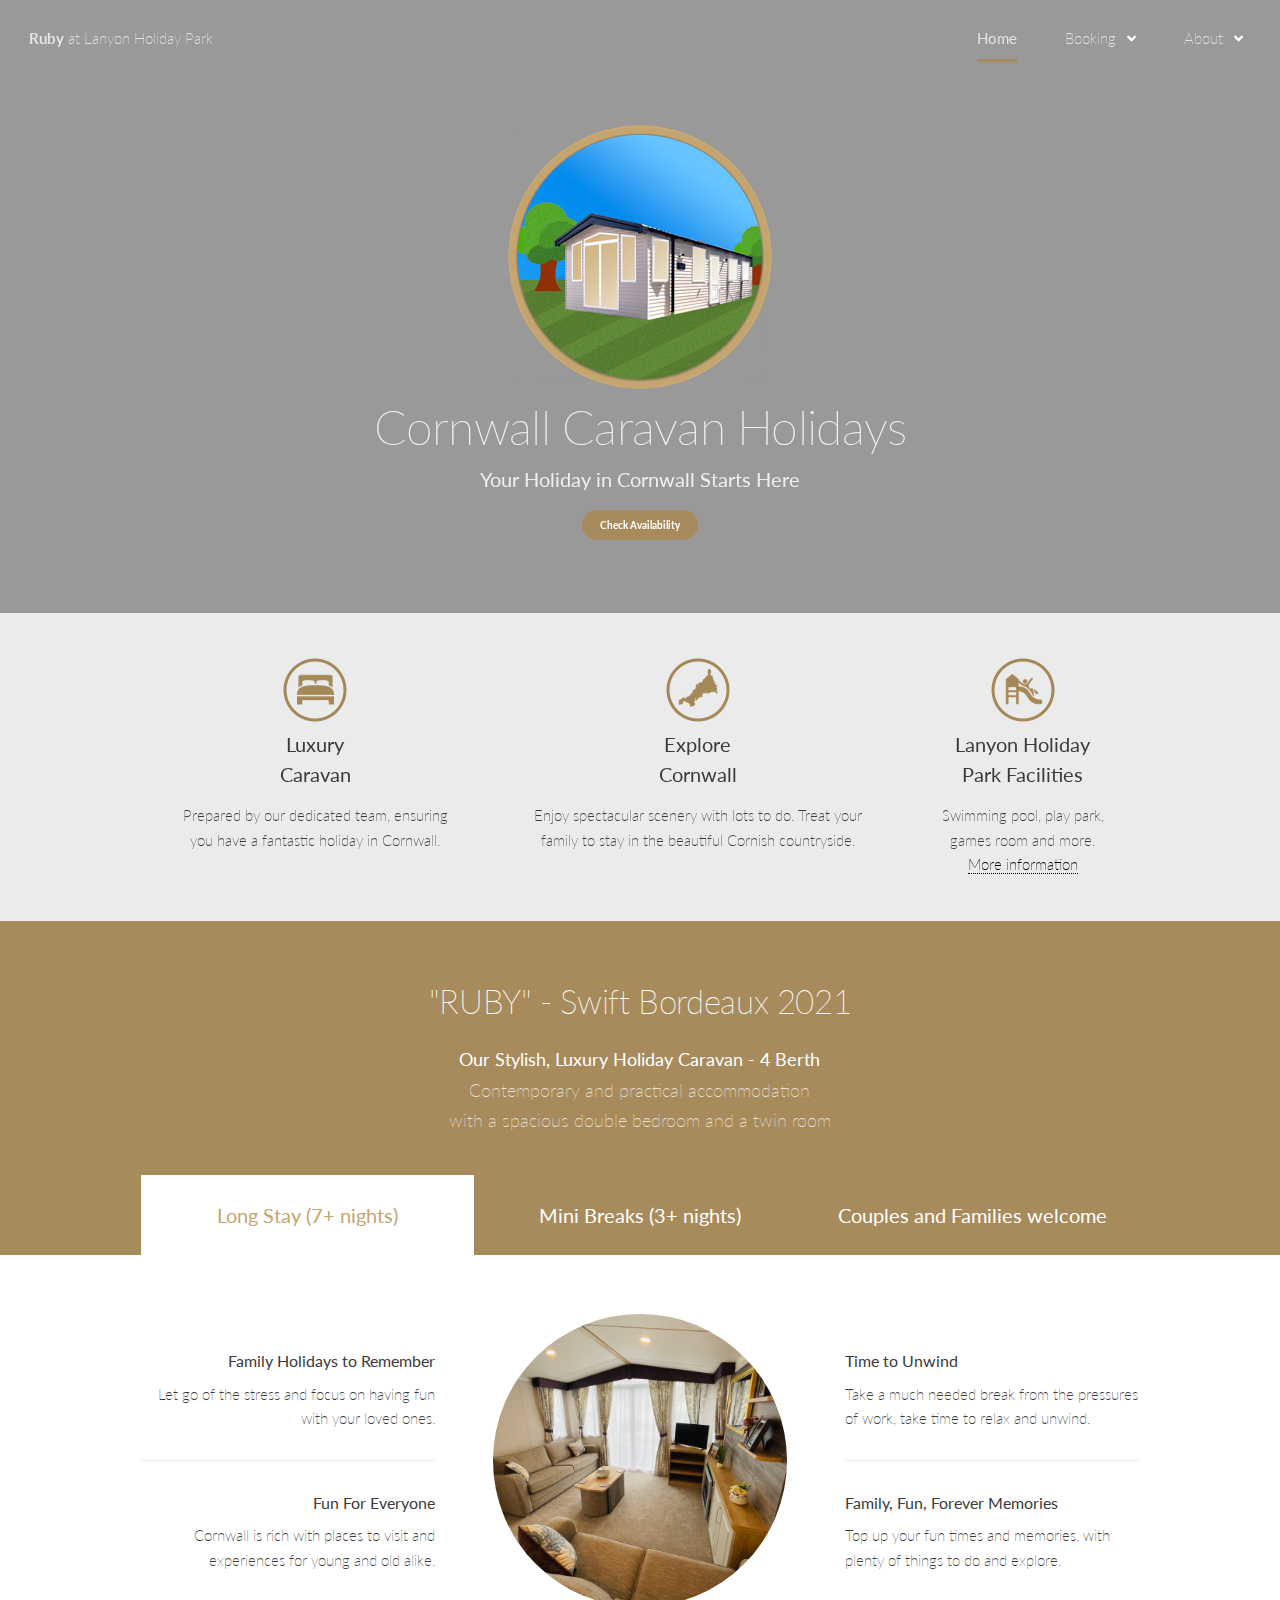
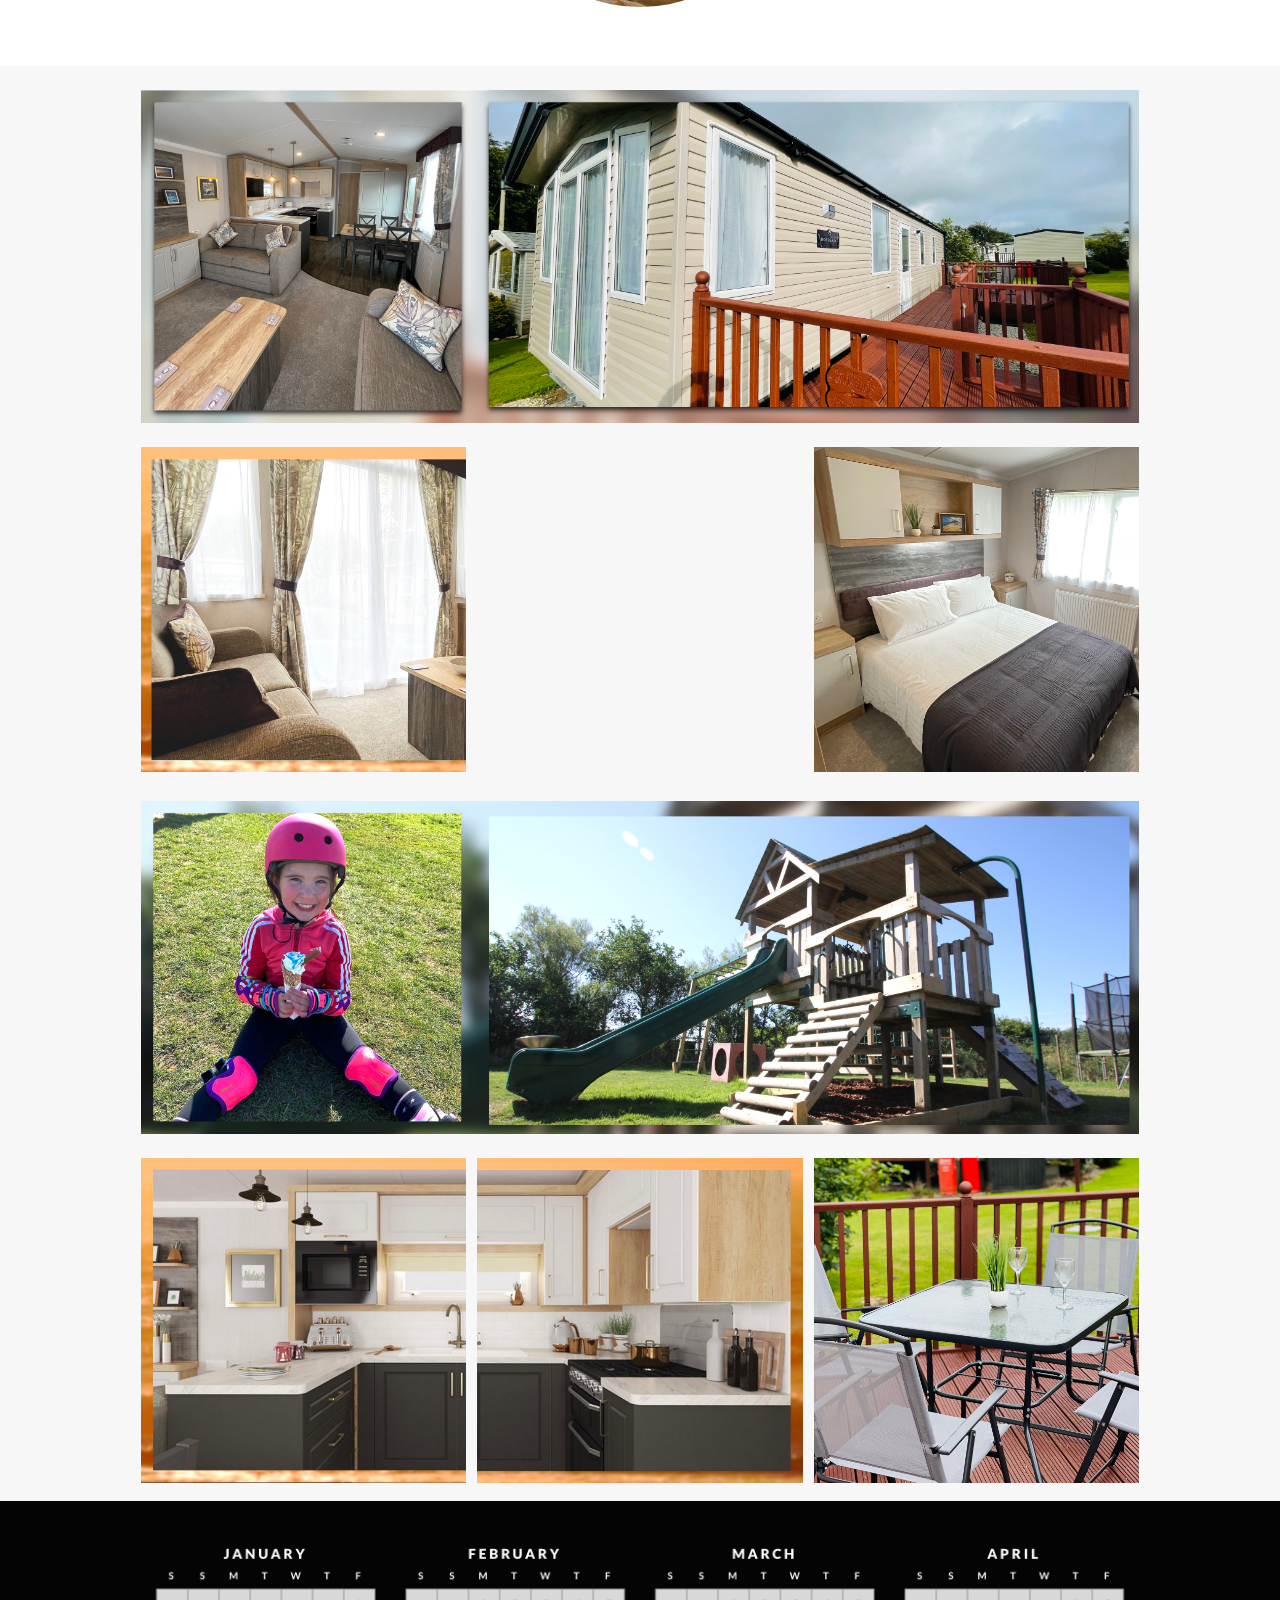
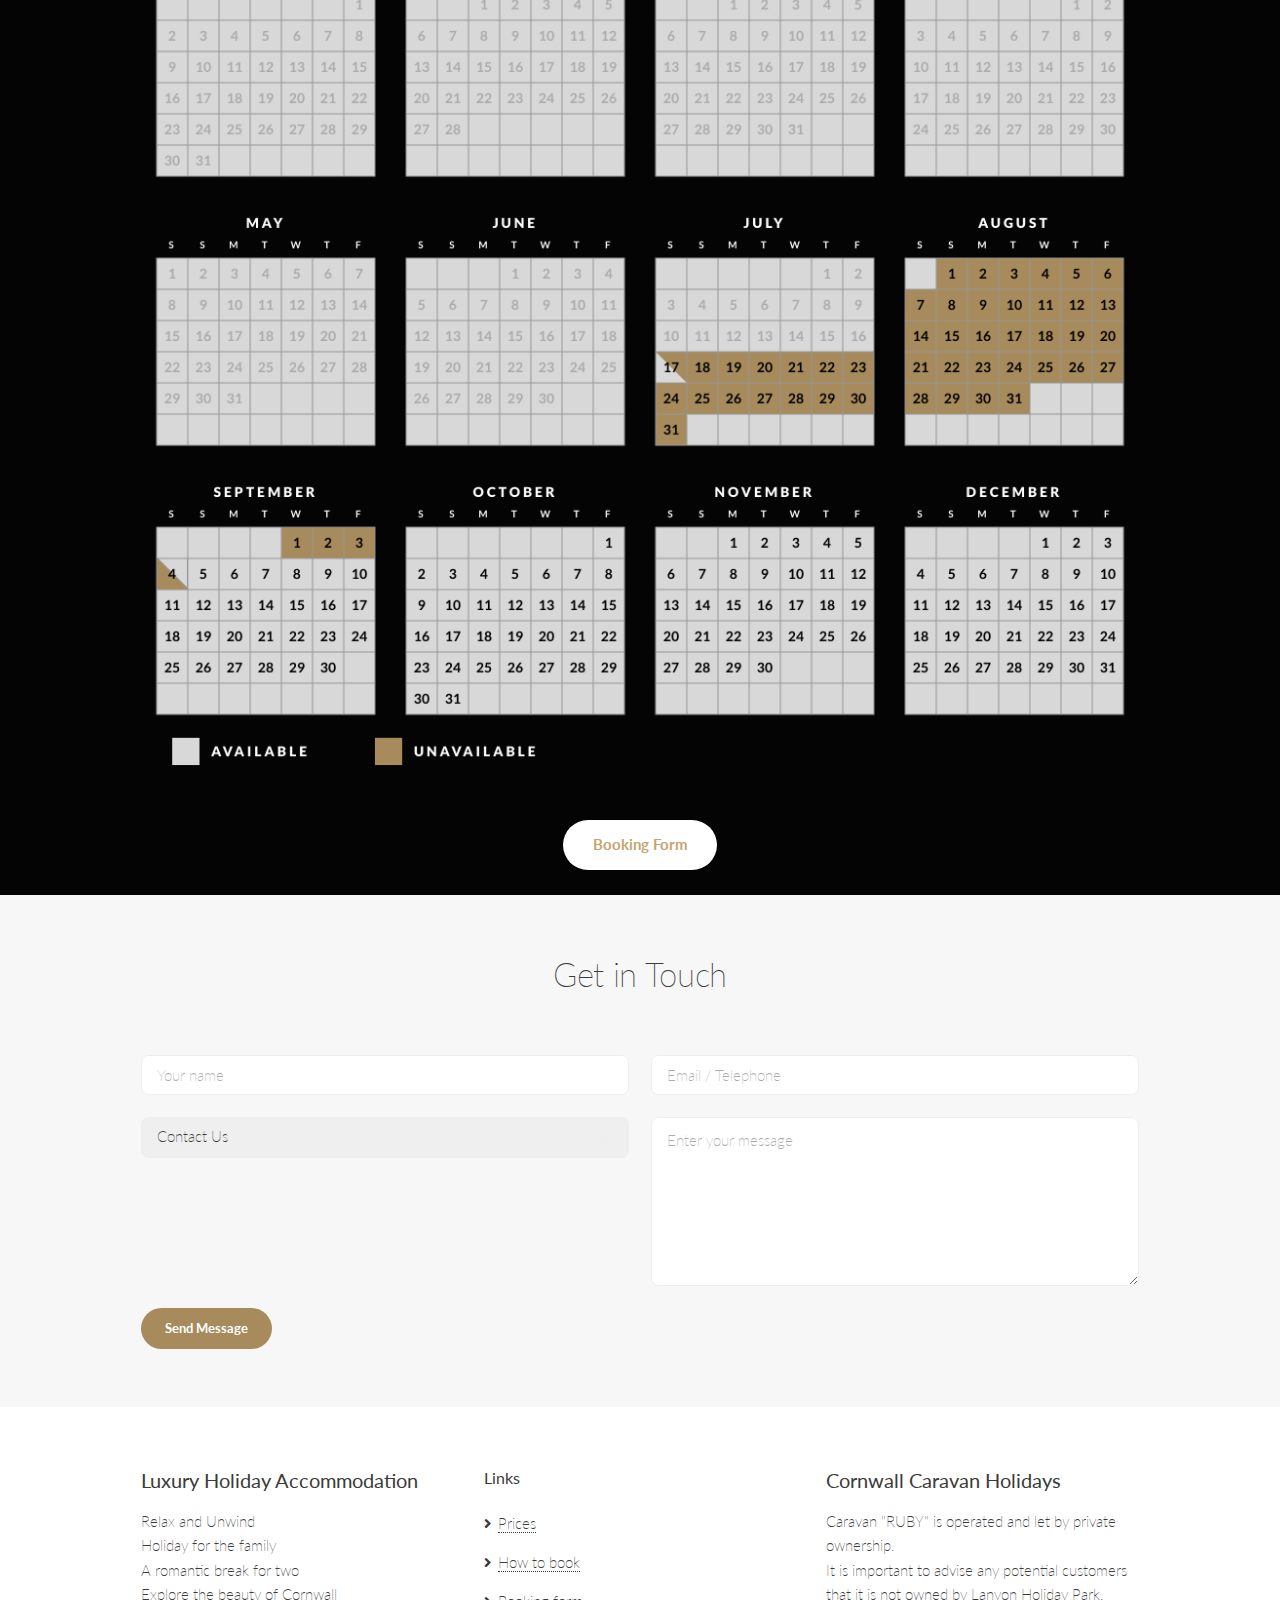
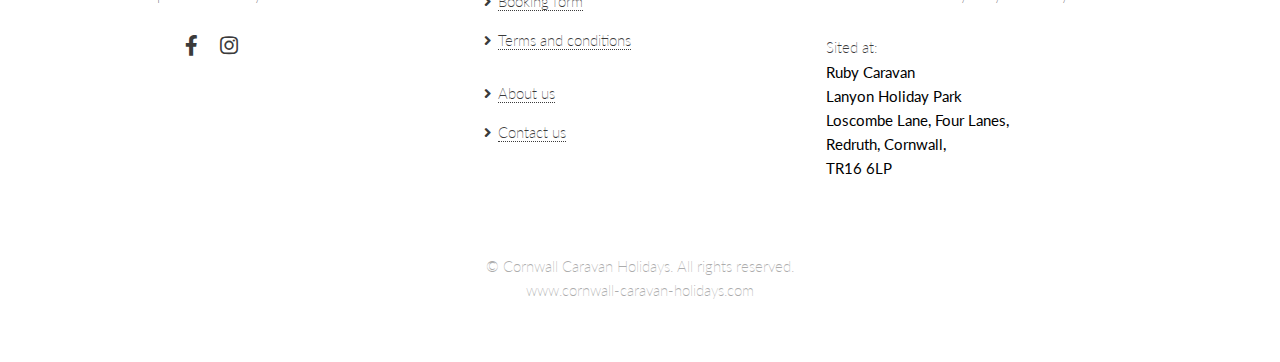
==== index.html @ f1d1c923 "Updated lounge images" ====
<!DOCTYPE HTML>
<!--
	Hypothesis by Pixelarity
	pixelarity.com | hello@pixelarity.com
	License: pixelarity.com/license
-->
<html>
	<head>
		<title>Cornwall Caravan Holidays - Ruby at Lanyon Holiday Park</title>
		<meta charset="utf-8" />
		<meta name="viewport" content="width=device-width, initial-scale=1, user-scalable=no" />
		<link rel="icon" type="image/png" href="https://www.cornwall-caravan-holidays.com/images/favicon.png">
		<link rel="stylesheet" href="assets/css/main.css" />
		<link rel="stylesheet" href="assets/css/cornwall-caravan-holidays.css" />
	</head>
	<body class="is-preload">

		<!-- Wrapper -->
			<div id="wrapper">

				<!-- Header -->
					<header id="header" class="alt">

						<!-- Logo -->
							<div class="logo">
								<a href="index.html"><strong>Ruby</strong> <span>at Lanyon Holiday Park</span></a>
							</div>

							<!-- Nav -->
							<nav id="nav">
								<ul>
									<li class="current"><a href="index.html">Home</a></li>
									<li>
										<a href="how-to-book.html" class="icon solid fa-angle-down">Booking</a>
										<ul>
											<li><a href="prices.html">Prices</a></li>
											<li><a href="how-to-book.html">How to Book</a></li>
											<li><a href="terms.html">Booking Terms</a></li>
											<li><a href="arrival-departure.html">Arrival / Departure</a></li>
										</ul>
									</li>
									<!-- <li><a href="generic.html">Generic</a></li>
									<li><a href="elements.html">Elements</a></li> -->
									<li>
										<a href="about-us.html" class="icon solid fa-angle-down">About</a>
										<ul>
											<li><a href="about-us.html">About us</a></li>
											<li><a href="index.html#contact">Contact us</a></li>
										</ul>
									</li>
								</ul>
							</nav>

					</header>

				<!-- Banner -->
					<section id="banner">
						<div class="content primary">
							<header>
								<span class="image"><img width=264 src="images/cornwall-caravan-holidays-logo-rounded.png" alt="Cornwall Caravan Holidays Rounded Icon" /></span>
								<h1>Cornwall Caravan Holidays</h1>
								<h3>Your Holiday in Cornwall Starts Here</h3>
							</header>
							<ul class="actions special">
								<li><a href="#availability" class="button small primary">Check Availability</a></li>
							</ul>
						</div>
						<div class="content secondary">
							<div class="inner">
								<div class="features">
									<section>
										<span class="image"><img width=66 src="images/icon-caravan-accomodation.png" alt="Cornwall Caravan Holidays - Accommodation Icon" /></span>
										<h3>Luxury<br />Caravan</h3>
										<p>Prepared by our dedicated team, ensuring you have a fantastic holiday in Cornwall.</p>
									</section>
									<section>
										<span class="image"><img width=66 src="images/icon-cornwall.png" alt="Cornwall Caravan Holidays - Cornwall Icon" /></span>
										<h3>Explore<br />Cornwall</h3>
										<p>Enjoy spectacular scenery with lots to do. Treat your family to stay in the beautiful Cornish countryside.</p>
									</section>
									<section>
										<span class="image"><img width=66 src="images/icon-caravan-park-facilities.png" alt="Cornwall Caravan Holidays - Park Facilities Icon" /></span>
										<h3>Lanyon Holiday Park Facilities</h3>
										<p>Swimming pool, play park, games room and more.<br /><a href="https://lanyonholidaypark.co.uk/holiday-park-facilities/">More information</a></p>
									</section>
								</div>
							</div>
						</div>
						<video src="images/cornwall-caravan-holidays.mp4" muted autoplay loop playsinline></video>
					</section>

				<!-- Section -->
					<section id="one" class="main">
						<header class="accent1">
							<h2>"RUBY" - Swift Bordeaux 2021</h2>
							<p><strong>Our Stylish, Luxury Holiday Caravan - 4 Berth</strong><br />Contemporary and practical accommodation<br />with a spacious double bedroom and a twin room</p>
						</header>
						<ul class="tabs">
							<li>
								<h3>Long Stay<span class="extra"> (7+ nights)</span></h3>
								<div class="spotlight">
									<ul>
										<li>
											<h4>Family Holidays to Remember</h4>
											<p>Let go of the stress and focus on having fun with your loved ones.</p>
										</li>
										<li>
											<h4>Fun For Everyone</h4>
											<p>Cornwall is rich with places to visit and experiences for young and old alike.</p>
										</li>
									</ul>
									<span class="image"><img src="images/cornwall-caravan-holidays-family-lounge-3.jpg" alt="Cornwall Caravan Holidays - Family Lounge" /></span>
									<ul>
										<li>
											<h4>Time to Unwind</h4>
											<p>Take a much needed break from the pressures of work, take time to relax and unwind.</p>
										</li>
										<li>
											<h4>Family, Fun, Forever Memories</h4>
											<p>Top up your fun times and memories, with plenty of things to do and explore.</p>
										</li>
									</ul>
								</div>
							</li>
							<li>
								<h3>Mini Breaks<span class="extra"> (3+ nights)</span></h3>
								<div class="spotlight">
									<ul>
										<li>
											<h4>Last Minute Breaks</h4>
											<p>Mini breaks are perfect for that quick release you need. Get in touch to see what's available.</p>
										</li>
										<li>
											<h4>Long Weekend or just a Few Days</h4>
											<p>Whatever you need, we'll try to fit you in. Explore Cornwall and soak up some South West sunshine.</p>
										</li>
									</ul>
									<span class="image"><img src="images/cornwall-caravan-hoildays-beach-walk.jpg" alt="Cornwall Caravan Holidays - Beach Walk" /></span>
									<ul>
										<li>
											<h4>Recharge your Energy</h4>
											<p>A few days is all it takes to replenish your energy stocks. Have some fun while you're at it.</p>
										</li>
										<li>
											<h4>Time to Unwind</h4>
											<p>Choose to focus on yourself for a change. A few days to relax and unwind.</p>
										</li>
									</ul>
								</div>
							</li>
							<li>
								<h3>Couples<span class="extra"> and Families welcome</span></h3>
								<div class="spotlight">
									<ul>
										<li>
											<h4>Two of You</h4>
											<p>Spend some quality time together. Remember what's important in life .. and live it.</p>
										</li>
										<li>
											<h4>Relax in the Cornish Sun</h4>
											<p>Enjoy Cornwall's golden glow, as you soak up Cornwall's sunshine.</p>
										</li>
									</ul>
									<span class="image"><img src="images/cornwall-caravan-hoilday-couple-1.jpg" alt="Cornwall Caravan Holidays - Couple" /></span>
									<ul>
										<li>
											<h4>Time with the Family</h4>
											<p>Enjoy a relaxing break for you and your family.</p>
										</li>
										<li>
											<h4>Walkers Welcome</h4>
											<p>Enjoy the Great Flat Lode, Carn Brea and many more local treks.</p>
										</li>
									</ul>
								</div>
							</li>
						</ul>
					</section>

					<section id="photos" class="main alt">
						<br />
						<div class="inner">
							<span class="image main"><img src="images/cornwall-caravan-holidays-exterior.jpg" alt="" /></span>
						</div>
						<br />
						<div class="inner">
							<div class="row gtr-50 gtr-uniform">
									<div class="col-4"><span class="image fit"><img src="images/cornwall-caravan-holidays-ruby-lounge-1a.jpg" alt="" /></span></div>
									<div class="col-4"><span class="image fit"><img src="images/cornwall-caravan-holidays-ruby-lounge-2a.png" alt="" /></span></div>
									<div class="col-4"><span class="image fit"><img src="images/cornwall-caravan-holidays-ruby-master-bed-2.jpg" alt="" /></span></div>
							</div>
						</div>
						<div class="inner">
							<span class="image main"><img src="images/cornwall-caravan-holidays-playground.jpg" alt="" /></span>
						</div>
						<br />
						<div class="inner">
							<div class="row gtr-50 gtr-uniform">
									<div class="col-4"><span class="image fit"><img src="images/cornwall-caravan-holidays-ruby-kitchen-1.jpg" alt="" /></span></div>
									<div class="col-4"><span class="image fit"><img src="images/cornwall-caravan-holidays-ruby-kitchen-2.jpg" alt="" /></span></div>
									<div class="col-4"><span class="image fit"><img src="images/cornwall-caravan-holidays-ruby-decking-table-1.jpg" alt="" /></span></div>
							</div>
						</div>
					</section>

				<!-- Section -->
					<section id="availability" class="main accent2">
						<div class="inner">
							<div class="row gtr-50 gtr-uniform">
								<div><span class="image fit"><img src="images/2021.png" alt="" /></span></div>
							</div>
						</div>

						<div>
						<br />
						<center><a href="pdf/CornwallCaravanHolidays-BookingForm.pdf" class="button large primary">Booking Form</a></center>
						<br />
					</div>
					</section>

				<!-- Section -->
					<section id="contact" class="main alt">

						<header>
						<h2>Get in Touch</h2>
					</header>
					<div class="inner">
						<form method="POST" action="https://formspree.io/f/xbjqjdlj">
							<div class="row gtr-uniform">
								<div class="col-6 col-12-xsmall">
									<input type="text" name="name" id="form-name" value="" placeholder="Your name" />
								</div>

								<div class="col-6 col-12-xsmall">
									<input type="email" name="_replyto" id="form-email" value="" placeholder="Email / Telephone" />
								</div>
								<!-- Break -->
								<div class="col-6 col-12-xsmall">
									<select name="enquiry_type" id="form-enquiry-type">
									  <option value="contact">Contact Us</option>
										<option value="booking">Booking Enquiry</option>
									</select>
								</div>
								<!-- Break -->
								<div class="col-6 col-12-xsmall">
									<textarea name="message" id="form-message" placeholder="Enter your message" rows="6"></textarea>
								</div>
								<!-- Break -->
								<div class="row justify-content-end">
								<div class="col-6">
									<input type="submit" value="Send Message" class="primary" />
								</div>
							 </div>
						 </div>
						</form>
				</div>
					</section>

				<!-- Footer -->
					<footer id="footer">
						<div class="inner">
							<section>
								<h3>Luxury Holiday Accommodation</h3>
								<p>Relax and Unwind<br />Holiday for the family<br />A romantic break for two<br />Explore the beauty of Cornwall</p>
								<ul class="icons">
									<li><a href="https://www.cornwall-caravan-holidays.com" class="icon fas fa-globe"><span class="label">Website</span></a></li>
									<li><a href="https://www.facebook.com/CornwallCaravanHolidayRentals" class="icon brands fa-facebook-f"><span class="label">Facebook</span></a></li>
									<li><a href="https://www.instagram.com/cornwallcaravanholidays/" class="icon brands fa-instagram"><span class="label">Instagram</span></a></li>
									<li><a href="https://maps.apple.com/?address=Lanyon%20Park,%20Four%20Lanes,%20Redruth,%20England&auid=8201710298435204762&ll=50.203052,-5.247659&lsp=6489&q=Lanyon%20Park" class="icon fas fa-map-marker-alt"><span class="label">Map</span></a></li>
								</ul>
							</section>
							<section>
								<h4>Links</h4>
								<ul class="links">
									<li><a href="prices.html">Prices</a></li>
									<li><a href="how-to-book.html">How to book</a></li>
									<li><a href="pdf/CornwallCaravanHolidays-BookingForm.pdf">Booking form</a></li>
									<li><a href="terms.html">Terms and conditions</a></li>
								</ul>
								<ul class="links">
									<li><a href="about-us.html">About us</a></li>
									<li><a href="index.html#contact">Contact us</a></li>
								</ul>
							</section>
							<section>
								<h3>Cornwall Caravan Holidays</h3>
								<p>Caravan "RUBY" is operated and let by private ownership.<br />It is important to advise any potential customers that it is not owned by Lanyon Holiday Park.</p><p>Sited at: </br ><strong>Ruby Caravan<br />Lanyon Holiday Park<br />Loscombe Lane, Four Lanes,<br /> Redruth, Cornwall,<br />TR16 6LP</strong><p>
								<!-- <p><a href="#" class="major">(000) 000-0000</a></p> -->
							</section>
						</div>
						<div class="copyright">
							<p>&copy; Cornwall Caravan Holidays. All rights reserved.<br />www.cornwall-caravan-holidays.com</p>
						</div>
					</footer>

			</div>

		<!-- Scripts -->
			<script src="assets/js/jquery.min.js"></script>
			<script src="assets/js/jquery.dropotron.min.js"></script>
			<script src="assets/js/jquery.selectorr.min.js"></script>
			<script src="assets/js/jquery.scrollex.min.js"></script>
			<script src="assets/js/jquery.scrolly.min.js"></script>
			<script src="assets/js/browser.min.js"></script>
			<script src="assets/js/breakpoints.min.js"></script>
			<script src="assets/js/util.js"></script>
			<script src="assets/js/main.js"></script>

	</body>
</html>
---- assets/css/main.css ----
@import url(fontawesome-all.min.css);
@import url("https://fonts.googleapis.com/css?family=Lato:300,400,700,300i,400i,700i");

/*
	Hypothesis by Pixelarity
	pixelarity.com | hello@pixelarity.com
	License: pixelarity.com/license
*/

html, body, div, span, applet, object,
iframe, h1, h2, h3, h4, h5, h6, p, blockquote,
pre, a, abbr, acronym, address, big, cite,
code, del, dfn, em, img, ins, kbd, q, s, samp,
small, strike, strong, sub, sup, tt, var, b,
u, i, center, dl, dt, dd, ol, ul, li, fieldset,
form, label, legend, table, caption, tbody,
tfoot, thead, tr, th, td, article, aside,
canvas, details, embed, figure, figcaption,
footer, header, hgroup, menu, nav, output, ruby,
section, summary, time, mark, audio, video {
	margin: 0;
	padding: 0;
	border: 0;
	font-size: 100%;
	font: inherit;
	vertical-align: baseline;}

article, aside, details, figcaption, figure,
footer, header, hgroup, menu, nav, section {
	display: block;}

body {
	line-height: 1;
}

ol, ul {
	list-style: none;
}

blockquote, q {
	quotes: none;
}

	blockquote:before, blockquote:after, q:before, q:after {
		content: '';
		content: none;
	}

table {
	border-collapse: collapse;
	border-spacing: 0;
}

body {
	-webkit-text-size-adjust: none;
}

mark {
	background-color: transparent;
	color: inherit;
}

input::-moz-focus-inner {
	border: 0;
	padding: 0;
}

input, select, textarea {
	-moz-appearance: none;
	-webkit-appearance: none;
	-ms-appearance: none;
	appearance: none;
}

/* Basic */

	@-ms-viewport {
		width: device-width;
	}

	body {
		-ms-overflow-style: scrollbar;
	}

	@media screen and (max-width: 480px) {

		html, body {
			min-width: 320px;
		}

	}

	html {
		box-sizing: border-box;
	}

	*, *:before, *:after {
		box-sizing: inherit;
	}

	body {
		background: #ffffff;
	}

		body.is-preload *, body.is-preload *:before, body.is-preload *:after {
			-moz-animation: none !important;
			-webkit-animation: none !important;
			-ms-animation: none !important;
			animation: none !important;
			-moz-transition: none !important;
			-webkit-transition: none !important;
			-ms-transition: none !important;
			transition: none !important;
		}

/* Type */

	html {
		font-size: 15pt;
	}

		@media screen and (max-width: 1680px) {

			html {
				font-size: 12pt;
			}

		}

		@media screen and (max-width: 1280px) {

			html {
				font-size: 11pt;
			}

		}

		@media screen and (max-width: 980px) {

			html {
				font-size: 12pt;
			}

		}

		@media screen and (max-width: 736px) {

			html {
				font-size: 11pt;
			}

		}

		@media screen and (max-width: 360px) {

			html {
				font-size: 10pt;
			}

		}

	body {
		background-color: #ffffff;
		color: #3b3b3b;
	}

	body, input, select, textarea {
		font-family: "Lato", Arial, Helvetica, sans-serif;
		font-weight: 200;
		font-size: 1rem;
		line-height: 1.65;
	}

	a {
		-moz-transition: background-color 0.2s ease-in-out, border-bottom-color 0.2s ease-in-out, color 0.2s ease-in-out;
		-webkit-transition: background-color 0.2s ease-in-out, border-bottom-color 0.2s ease-in-out, color 0.2s ease-in-out;
		-ms-transition: background-color 0.2s ease-in-out, border-bottom-color 0.2s ease-in-out, color 0.2s ease-in-out;
		transition: background-color 0.2s ease-in-out, border-bottom-color 0.2s ease-in-out, color 0.2s ease-in-out;
		text-decoration: none;
		border-bottom: dotted 1px;
	}

		a strong {
			-moz-transition: color 0.2s ease-in-out;
			-webkit-transition: color 0.2s ease-in-out;
			-ms-transition: color 0.2s ease-in-out;
			transition: color 0.2s ease-in-out;
		}

		a:hover {
			text-decoration: none;
			border-bottom-color: transparent;
			color: #23b1ec !important;
		}

			a:hover strong {
				color: inherit;
			}

		a.major {
			font-size: 2.25rem;
			font-weight: 200;
			line-height: 1.3;
			margin: 0 0 1.5rem 0;
			letter-spacing: -0.025rem;
		}

		@media screen and (max-width: 736px) {

			a.major {
				font-size: 1.75rem;
				letter-spacing: 0;
			}

		}

	strong, b {
		font-weight: 400;
	}

	em, i {
		font-style: italic;
	}

	p {
		margin: 0 0 2rem 0;
	}

	h1, h2, h3, h4, h5, h6 {
		font-weight: 400;
		line-height: 1.5;
		margin: 0 0 1rem 0;
	}

		h1 a, h2 a, h3 a, h4 a, h5 a, h6 a {
			color: inherit;
			text-decoration: none;
		}

	h1 {
		font-size: 3.25rem;
		font-weight: 200;
		line-height: 1.3;
		margin: 0 0 3rem 0;
		letter-spacing: -0.05rem;
	}

	h2 {
		font-size: 2.25rem;
		font-weight: 200;
		line-height: 1.3;
		margin: 0 0 1.5rem 0;
		letter-spacing: -0.025rem;
	}

	h3 {
		font-size: 1.35rem;
	}

	h4 {
		font-size: 1.1rem;
		margin: 0 0 0.65rem 0;
	}

	h5 {
		font-size: 0.9rem;
	}

	h6 {
		font-size: 0.7rem;
	}

	@media screen and (max-width: 736px) {

		h1 {
			font-size: 2.25rem;
			letter-spacing: -0.025rem;
		}

			h1 br {
				display: none;
			}

		h2 {
			font-size: 1.5rem;
			letter-spacing: -0.0125rem;
		}

			h2 br {
				display: none;
			}

		h3 {
			font-size: 1.25rem;
		}

	}

	sub {
		font-size: 0.8rem;
		position: relative;
		top: 0.5rem;
	}

	sup {
		font-size: 0.8rem;
		position: relative;
		top: -0.5rem;
	}

	blockquote {
		border-left: solid 4px;
		font-style: italic;
		margin: 0 0 2rem 0;
		padding: 0.5rem 0 0.5rem 2rem;
	}

	code {
		border-radius: 0.5rem;
		border: solid 1px;
		font-family: "Courier New", monospace;
		font-size: 0.9rem;
		margin: 0 0.25rem;
		padding: 0.25rem 0.65rem;
	}

	pre {
		-webkit-overflow-scrolling: touch;
		font-family: "Courier New", monospace;
		font-size: 0.9rem;
		margin: 0 0 2rem 0;
	}

		pre code {
			display: block;
			line-height: 1.75;
			padding: 1rem 1.5rem;
			overflow-x: auto;
		}

	hr {
		border: 0;
		border-bottom: solid 1px;
		margin: 2rem 0;
	}

		hr.major {
			margin: 3rem 0;
		}

	.align-left {
		text-align: left;
	}

	.align-center {
		text-align: center;
	}

	.align-right {
		text-align: right;
	}

	input, select, textarea {
		color: #3b3b3b;
	}

	a {
		color: #3b3b3b;
	}

	strong, b {
		color: #3b3b3b;
	}

	h1, h2, h3, h4, h5, h6 {
		color: #3b3b3b;
	}

	blockquote {
		border-left-color: #eeeeee;
	}

	code {
		background: rgba(144, 144, 144, 0.075);
		border-color: #eeeeee;
	}

	hr {
		border-bottom-color: #eeeeee;
	}

/* Row */

	.row {
		display: flex;
		flex-wrap: wrap;
		box-sizing: border-box;
		align-items: stretch;
	}

		.row > * {
			box-sizing: border-box;
		}

		.row.gtr-uniform > * > :last-child {
			margin-bottom: 0;
		}

		.row.aln-left {
			justify-content: flex-start;
		}

		.row.aln-center {
			justify-content: center;
		}

		.row.aln-right {
			justify-content: flex-end;
		}

		.row.aln-top {
			align-items: flex-start;
		}

		.row.aln-middle {
			align-items: center;
		}

		.row.aln-bottom {
			align-items: flex-end;
		}

		.row > .imp {
			order: -1;
		}

		.row > .col-1 {
			width: 8.33333%;
		}

		.row > .off-1 {
			margin-left: 8.33333%;
		}

		.row > .col-2 {
			width: 16.66667%;
		}

		.row > .off-2 {
			margin-left: 16.66667%;
		}

		.row > .col-3 {
			width: 25%;
		}

		.row > .off-3 {
			margin-left: 25%;
		}

		.row > .col-4 {
			width: 33.33333%;
		}

		.row > .off-4 {
			margin-left: 33.33333%;
		}

		.row > .col-5 {
			width: 41.66667%;
		}

		.row > .off-5 {
			margin-left: 41.66667%;
		}

		.row > .col-6 {
			width: 50%;
		}

		.row > .off-6 {
			margin-left: 50%;
		}

		.row > .col-7 {
			width: 58.33333%;
		}

		.row > .off-7 {
			margin-left: 58.33333%;
		}

		.row > .col-8 {
			width: 66.66667%;
		}

		.row > .off-8 {
			margin-left: 66.66667%;
		}

		.row > .col-9 {
			width: 75%;
		}

		.row > .off-9 {
			margin-left: 75%;
		}

		.row > .col-10 {
			width: 83.33333%;
		}

		.row > .off-10 {
			margin-left: 83.33333%;
		}

		.row > .col-11 {
			width: 91.66667%;
		}

		.row > .off-11 {
			margin-left: 91.66667%;
		}

		.row > .col-12 {
			width: 100%;
		}

		.row > .off-12 {
			margin-left: 100%;
		}

		.row.gtr-0 {
			margin-top: 0;
			margin-left: 0rem;
		}

			.row.gtr-0 > * {
				padding: 0 0 0 0rem;
			}

			.row.gtr-0.gtr-uniform {
				margin-top: 0rem;
			}

				.row.gtr-0.gtr-uniform > * {
					padding-top: 0rem;
				}

		.row.gtr-25 {
			margin-top: 0;
			margin-left: -0.375rem;
		}

			.row.gtr-25 > * {
				padding: 0 0 0 0.375rem;
			}

			.row.gtr-25.gtr-uniform {
				margin-top: -0.375rem;
			}

				.row.gtr-25.gtr-uniform > * {
					padding-top: 0.375rem;
				}

		.row.gtr-50 {
			margin-top: 0;
			margin-left: -0.75rem;
		}

			.row.gtr-50 > * {
				padding: 0 0 0 0.75rem;
			}

			.row.gtr-50.gtr-uniform {
				margin-top: -0.75rem;
			}

				.row.gtr-50.gtr-uniform > * {
					padding-top: 0.75rem;
				}

		.row {
			margin-top: 0;
			margin-left: -1.5rem;
		}

			.row > * {
				padding: 0 0 0 1.5rem;
			}

			.row.gtr-uniform {
				margin-top: -1.5rem;
			}

				.row.gtr-uniform > * {
					padding-top: 1.5rem;
				}

		.row.gtr-150 {
			margin-top: 0;
			margin-left: -2.25rem;
		}

			.row.gtr-150 > * {
				padding: 0 0 0 2.25rem;
			}

			.row.gtr-150.gtr-uniform {
				margin-top: -2.25rem;
			}

				.row.gtr-150.gtr-uniform > * {
					padding-top: 2.25rem;
				}

		.row.gtr-200 {
			margin-top: 0;
			margin-left: -3rem;
		}

			.row.gtr-200 > * {
				padding: 0 0 0 3rem;
			}

			.row.gtr-200.gtr-uniform {
				margin-top: -3rem;
			}

				.row.gtr-200.gtr-uniform > * {
					padding-top: 3rem;
				}

		@media screen and (max-width: 1680px) {

			.row {
				display: flex;
				flex-wrap: wrap;
				box-sizing: border-box;
				align-items: stretch;
			}

				.row > * {
					box-sizing: border-box;
				}

				.row.gtr-uniform > * > :last-child {
					margin-bottom: 0;
				}

				.row.aln-left {
					justify-content: flex-start;
				}

				.row.aln-center {
					justify-content: center;
				}

				.row.aln-right {
					justify-content: flex-end;
				}

				.row.aln-top {
					align-items: flex-start;
				}

				.row.aln-middle {
					align-items: center;
				}

				.row.aln-bottom {
					align-items: flex-end;
				}

				.row > .imp-xlarge {
					order: -1;
				}

				.row > .col-1-xlarge {
					width: 8.33333%;
				}

				.row > .off-1-xlarge {
					margin-left: 8.33333%;
				}

				.row > .col-2-xlarge {
					width: 16.66667%;
				}

				.row > .off-2-xlarge {
					margin-left: 16.66667%;
				}

				.row > .col-3-xlarge {
					width: 25%;
				}

				.row > .off-3-xlarge {
					margin-left: 25%;
				}

				.row > .col-4-xlarge {
					width: 33.33333%;
				}

				.row > .off-4-xlarge {
					margin-left: 33.33333%;
				}

				.row > .col-5-xlarge {
					width: 41.66667%;
				}

				.row > .off-5-xlarge {
					margin-left: 41.66667%;
				}

				.row > .col-6-xlarge {
					width: 50%;
				}

				.row > .off-6-xlarge {
					margin-left: 50%;
				}

				.row > .col-7-xlarge {
					width: 58.33333%;
				}

				.row > .off-7-xlarge {
					margin-left: 58.33333%;
				}

				.row > .col-8-xlarge {
					width: 66.66667%;
				}

				.row > .off-8-xlarge {
					margin-left: 66.66667%;
				}

				.row > .col-9-xlarge {
					width: 75%;
				}

				.row > .off-9-xlarge {
					margin-left: 75%;
				}

				.row > .col-10-xlarge {
					width: 83.33333%;
				}

				.row > .off-10-xlarge {
					margin-left: 83.33333%;
				}

				.row > .col-11-xlarge {
					width: 91.66667%;
				}

				.row > .off-11-xlarge {
					margin-left: 91.66667%;
				}

				.row > .col-12-xlarge {
					width: 100%;
				}

				.row > .off-12-xlarge {
					margin-left: 100%;
				}

				.row.gtr-0 {
					margin-top: 0;
					margin-left: 0rem;
				}

					.row.gtr-0 > * {
						padding: 0 0 0 0rem;
					}

					.row.gtr-0.gtr-uniform {
						margin-top: 0rem;
					}

						.row.gtr-0.gtr-uniform > * {
							padding-top: 0rem;
						}

				.row.gtr-25 {
					margin-top: 0;
					margin-left: -0.375rem;
				}

					.row.gtr-25 > * {
						padding: 0 0 0 0.375rem;
					}

					.row.gtr-25.gtr-uniform {
						margin-top: -0.375rem;
					}

						.row.gtr-25.gtr-uniform > * {
							padding-top: 0.375rem;
						}

				.row.gtr-50 {
					margin-top: 0;
					margin-left: -0.75rem;
				}

					.row.gtr-50 > * {
						padding: 0 0 0 0.75rem;
					}

					.row.gtr-50.gtr-uniform {
						margin-top: -0.75rem;
					}

						.row.gtr-50.gtr-uniform > * {
							padding-top: 0.75rem;
						}

				.row {
					margin-top: 0;
					margin-left: -1.5rem;
				}

					.row > * {
						padding: 0 0 0 1.5rem;
					}

					.row.gtr-uniform {
						margin-top: -1.5rem;
					}

						.row.gtr-uniform > * {
							padding-top: 1.5rem;
						}

				.row.gtr-150 {
					margin-top: 0;
					margin-left: -2.25rem;
				}

					.row.gtr-150 > * {
						padding: 0 0 0 2.25rem;
					}

					.row.gtr-150.gtr-uniform {
						margin-top: -2.25rem;
					}

						.row.gtr-150.gtr-uniform > * {
							padding-top: 2.25rem;
						}

				.row.gtr-200 {
					margin-top: 0;
					margin-left: -3rem;
				}

					.row.gtr-200 > * {
						padding: 0 0 0 3rem;
					}

					.row.gtr-200.gtr-uniform {
						margin-top: -3rem;
					}

						.row.gtr-200.gtr-uniform > * {
							padding-top: 3rem;
						}

		}

		@media screen and (max-width: 1280px) {

			.row {
				display: flex;
				flex-wrap: wrap;
				box-sizing: border-box;
				align-items: stretch;
			}

				.row > * {
					box-sizing: border-box;
				}

				.row.gtr-uniform > * > :last-child {
					margin-bottom: 0;
				}

				.row.aln-left {
					justify-content: flex-start;
				}

				.row.aln-center {
					justify-content: center;
				}

				.row.aln-right {
					justify-content: flex-end;
				}

				.row.aln-top {
					align-items: flex-start;
				}

				.row.aln-middle {
					align-items: center;
				}

				.row.aln-bottom {
					align-items: flex-end;
				}

				.row > .imp-large {
					order: -1;
				}

				.row > .col-1-large {
					width: 8.33333%;
				}

				.row > .off-1-large {
					margin-left: 8.33333%;
				}

				.row > .col-2-large {
					width: 16.66667%;
				}

				.row > .off-2-large {
					margin-left: 16.66667%;
				}

				.row > .col-3-large {
					width: 25%;
				}

				.row > .off-3-large {
					margin-left: 25%;
				}

				.row > .col-4-large {
					width: 33.33333%;
				}

				.row > .off-4-large {
					margin-left: 33.33333%;
				}

				.row > .col-5-large {
					width: 41.66667%;
				}

				.row > .off-5-large {
					margin-left: 41.66667%;
				}

				.row > .col-6-large {
					width: 50%;
				}

				.row > .off-6-large {
					margin-left: 50%;
				}

				.row > .col-7-large {
					width: 58.33333%;
				}

				.row > .off-7-large {
					margin-left: 58.33333%;
				}

				.row > .col-8-large {
					width: 66.66667%;
				}

				.row > .off-8-large {
					margin-left: 66.66667%;
				}

				.row > .col-9-large {
					width: 75%;
				}

				.row > .off-9-large {
					margin-left: 75%;
				}

				.row > .col-10-large {
					width: 83.33333%;
				}

				.row > .off-10-large {
					margin-left: 83.33333%;
				}

				.row > .col-11-large {
					width: 91.66667%;
				}

				.row > .off-11-large {
					margin-left: 91.66667%;
				}

				.row > .col-12-large {
					width: 100%;
				}

				.row > .off-12-large {
					margin-left: 100%;
				}

				.row.gtr-0 {
					margin-top: 0;
					margin-left: 0rem;
				}

					.row.gtr-0 > * {
						padding: 0 0 0 0rem;
					}

					.row.gtr-0.gtr-uniform {
						margin-top: 0rem;
					}

						.row.gtr-0.gtr-uniform > * {
							padding-top: 0rem;
						}

				.row.gtr-25 {
					margin-top: 0;
					margin-left: -0.375rem;
				}

					.row.gtr-25 > * {
						padding: 0 0 0 0.375rem;
					}

					.row.gtr-25.gtr-uniform {
						margin-top: -0.375rem;
					}

						.row.gtr-25.gtr-uniform > * {
							padding-top: 0.375rem;
						}

				.row.gtr-50 {
					margin-top: 0;
					margin-left: -0.75rem;
				}

					.row.gtr-50 > * {
						padding: 0 0 0 0.75rem;
					}

					.row.gtr-50.gtr-uniform {
						margin-top: -0.75rem;
					}

						.row.gtr-50.gtr-uniform > * {
							padding-top: 0.75rem;
						}

				.row {
					margin-top: 0;
					margin-left: -1.5rem;
				}

					.row > * {
						padding: 0 0 0 1.5rem;
					}

					.row.gtr-uniform {
						margin-top: -1.5rem;
					}

						.row.gtr-uniform > * {
							padding-top: 1.5rem;
						}

				.row.gtr-150 {
					margin-top: 0;
					margin-left: -2.25rem;
				}

					.row.gtr-150 > * {
						padding: 0 0 0 2.25rem;
					}

					.row.gtr-150.gtr-uniform {
						margin-top: -2.25rem;
					}

						.row.gtr-150.gtr-uniform > * {
							padding-top: 2.25rem;
						}

				.row.gtr-200 {
					margin-top: 0;
					margin-left: -3rem;
				}

					.row.gtr-200 > * {
						padding: 0 0 0 3rem;
					}

					.row.gtr-200.gtr-uniform {
						margin-top: -3rem;
					}

						.row.gtr-200.gtr-uniform > * {
							padding-top: 3rem;
						}

		}

		@media screen and (max-width: 980px) {

			.row {
				display: flex;
				flex-wrap: wrap;
				box-sizing: border-box;
				align-items: stretch;
			}

				.row > * {
					box-sizing: border-box;
				}

				.row.gtr-uniform > * > :last-child {
					margin-bottom: 0;
				}

				.row.aln-left {
					justify-content: flex-start;
				}

				.row.aln-center {
					justify-content: center;
				}

				.row.aln-right {
					justify-content: flex-end;
				}

				.row.aln-top {
					align-items: flex-start;
				}

				.row.aln-middle {
					align-items: center;
				}

				.row.aln-bottom {
					align-items: flex-end;
				}

				.row > .imp-medium {
					order: -1;
				}

				.row > .col-1-medium {
					width: 8.33333%;
				}

				.row > .off-1-medium {
					margin-left: 8.33333%;
				}

				.row > .col-2-medium {
					width: 16.66667%;
				}

				.row > .off-2-medium {
					margin-left: 16.66667%;
				}

				.row > .col-3-medium {
					width: 25%;
				}

				.row > .off-3-medium {
					margin-left: 25%;
				}

				.row > .col-4-medium {
					width: 33.33333%;
				}

				.row > .off-4-medium {
					margin-left: 33.33333%;
				}

				.row > .col-5-medium {
					width: 41.66667%;
				}

				.row > .off-5-medium {
					margin-left: 41.66667%;
				}

				.row > .col-6-medium {
					width: 50%;
				}

				.row > .off-6-medium {
					margin-left: 50%;
				}

				.row > .col-7-medium {
					width: 58.33333%;
				}

				.row > .off-7-medium {
					margin-left: 58.33333%;
				}

				.row > .col-8-medium {
					width: 66.66667%;
				}

				.row > .off-8-medium {
					margin-left: 66.66667%;
				}

				.row > .col-9-medium {
					width: 75%;
				}

				.row > .off-9-medium {
					margin-left: 75%;
				}

				.row > .col-10-medium {
					width: 83.33333%;
				}

				.row > .off-10-medium {
					margin-left: 83.33333%;
				}

				.row > .col-11-medium {
					width: 91.66667%;
				}

				.row > .off-11-medium {
					margin-left: 91.66667%;
				}

				.row > .col-12-medium {
					width: 100%;
				}

				.row > .off-12-medium {
					margin-left: 100%;
				}

				.row.gtr-0 {
					margin-top: 0;
					margin-left: 0rem;
				}

					.row.gtr-0 > * {
						padding: 0 0 0 0rem;
					}

					.row.gtr-0.gtr-uniform {
						margin-top: 0rem;
					}

						.row.gtr-0.gtr-uniform > * {
							padding-top: 0rem;
						}

				.row.gtr-25 {
					margin-top: 0;
					margin-left: -0.375rem;
				}

					.row.gtr-25 > * {
						padding: 0 0 0 0.375rem;
					}

					.row.gtr-25.gtr-uniform {
						margin-top: -0.375rem;
					}

						.row.gtr-25.gtr-uniform > * {
							padding-top: 0.375rem;
						}

				.row.gtr-50 {
					margin-top: 0;
					margin-left: -0.75rem;
				}

					.row.gtr-50 > * {
						padding: 0 0 0 0.75rem;
					}

					.row.gtr-50.gtr-uniform {
						margin-top: -0.75rem;
					}

						.row.gtr-50.gtr-uniform > * {
							padding-top: 0.75rem;
						}

				.row {
					margin-top: 0;
					margin-left: -1.5rem;
				}

					.row > * {
						padding: 0 0 0 1.5rem;
					}

					.row.gtr-uniform {
						margin-top: -1.5rem;
					}

						.row.gtr-uniform > * {
							padding-top: 1.5rem;
						}

				.row.gtr-150 {
					margin-top: 0;
					margin-left: -2.25rem;
				}

					.row.gtr-150 > * {
						padding: 0 0 0 2.25rem;
					}

					.row.gtr-150.gtr-uniform {
						margin-top: -2.25rem;
					}

						.row.gtr-150.gtr-uniform > * {
							padding-top: 2.25rem;
						}

				.row.gtr-200 {
					margin-top: 0;
					margin-left: -3rem;
				}

					.row.gtr-200 > * {
						padding: 0 0 0 3rem;
					}

					.row.gtr-200.gtr-uniform {
						margin-top: -3rem;
					}

						.row.gtr-200.gtr-uniform > * {
							padding-top: 3rem;
						}

		}

		@media screen and (max-width: 736px) {

			.row {
				display: flex;
				flex-wrap: wrap;
				box-sizing: border-box;
				align-items: stretch;
			}

				.row > * {
					box-sizing: border-box;
				}

				.row.gtr-uniform > * > :last-child {
					margin-bottom: 0;
				}

				.row.aln-left {
					justify-content: flex-start;
				}

				.row.aln-center {
					justify-content: center;
				}

				.row.aln-right {
					justify-content: flex-end;
				}

				.row.aln-top {
					align-items: flex-start;
				}

				.row.aln-middle {
					align-items: center;
				}

				.row.aln-bottom {
					align-items: flex-end;
				}

				.row > .imp-small {
					order: -1;
				}

				.row > .col-1-small {
					width: 8.33333%;
				}

				.row > .off-1-small {
					margin-left: 8.33333%;
				}

				.row > .col-2-small {
					width: 16.66667%;
				}

				.row > .off-2-small {
					margin-left: 16.66667%;
				}

				.row > .col-3-small {
					width: 25%;
				}

				.row > .off-3-small {
					margin-left: 25%;
				}

				.row > .col-4-small {
					width: 33.33333%;
				}

				.row > .off-4-small {
					margin-left: 33.33333%;
				}

				.row > .col-5-small {
					width: 41.66667%;
				}

				.row > .off-5-small {
					margin-left: 41.66667%;
				}

				.row > .col-6-small {
					width: 50%;
				}

				.row > .off-6-small {
					margin-left: 50%;
				}

				.row > .col-7-small {
					width: 58.33333%;
				}

				.row > .off-7-small {
					margin-left: 58.33333%;
				}

				.row > .col-8-small {
					width: 66.66667%;
				}

				.row > .off-8-small {
					margin-left: 66.66667%;
				}

				.row > .col-9-small {
					width: 75%;
				}

				.row > .off-9-small {
					margin-left: 75%;
				}

				.row > .col-10-small {
					width: 83.33333%;
				}

				.row > .off-10-small {
					margin-left: 83.33333%;
				}

				.row > .col-11-small {
					width: 91.66667%;
				}

				.row > .off-11-small {
					margin-left: 91.66667%;
				}

				.row > .col-12-small {
					width: 100%;
				}

				.row > .off-12-small {
					margin-left: 100%;
				}

				.row.gtr-0 {
					margin-top: 0;
					margin-left: 0rem;
				}

					.row.gtr-0 > * {
						padding: 0 0 0 0rem;
					}

					.row.gtr-0.gtr-uniform {
						margin-top: 0rem;
					}

						.row.gtr-0.gtr-uniform > * {
							padding-top: 0rem;
						}

				.row.gtr-25 {
					margin-top: 0;
					margin-left: -0.375rem;
				}

					.row.gtr-25 > * {
						padding: 0 0 0 0.375rem;
					}

					.row.gtr-25.gtr-uniform {
						margin-top: -0.375rem;
					}

						.row.gtr-25.gtr-uniform > * {
							padding-top: 0.375rem;
						}

				.row.gtr-50 {
					margin-top: 0;
					margin-left: -0.75rem;
				}

					.row.gtr-50 > * {
						padding: 0 0 0 0.75rem;
					}

					.row.gtr-50.gtr-uniform {
						margin-top: -0.75rem;
					}

						.row.gtr-50.gtr-uniform > * {
							padding-top: 0.75rem;
						}

				.row {
					margin-top: 0;
					margin-left: -1.5rem;
				}

					.row > * {
						padding: 0 0 0 1.5rem;
					}

					.row.gtr-uniform {
						margin-top: -1.5rem;
					}

						.row.gtr-uniform > * {
							padding-top: 1.5rem;
						}

				.row.gtr-150 {
					margin-top: 0;
					margin-left: -2.25rem;
				}

					.row.gtr-150 > * {
						padding: 0 0 0 2.25rem;
					}

					.row.gtr-150.gtr-uniform {
						margin-top: -2.25rem;
					}

						.row.gtr-150.gtr-uniform > * {
							padding-top: 2.25rem;
						}

				.row.gtr-200 {
					margin-top: 0;
					margin-left: -3rem;
				}

					.row.gtr-200 > * {
						padding: 0 0 0 3rem;
					}

					.row.gtr-200.gtr-uniform {
						margin-top: -3rem;
					}

						.row.gtr-200.gtr-uniform > * {
							padding-top: 3rem;
						}

		}

		@media screen and (max-width: 480px) {

			.row {
				display: flex;
				flex-wrap: wrap;
				box-sizing: border-box;
				align-items: stretch;
			}

				.row > * {
					box-sizing: border-box;
				}

				.row.gtr-uniform > * > :last-child {
					margin-bottom: 0;
				}

				.row.aln-left {
					justify-content: flex-start;
				}

				.row.aln-center {
					justify-content: center;
				}

				.row.aln-right {
					justify-content: flex-end;
				}

				.row.aln-top {
					align-items: flex-start;
				}

				.row.aln-middle {
					align-items: center;
				}

				.row.aln-bottom {
					align-items: flex-end;
				}

				.row > .imp-xsmall {
					order: -1;
				}

				.row > .col-1-xsmall {
					width: 8.33333%;
				}

				.row > .off-1-xsmall {
					margin-left: 8.33333%;
				}

				.row > .col-2-xsmall {
					width: 16.66667%;
				}

				.row > .off-2-xsmall {
					margin-left: 16.66667%;
				}

				.row > .col-3-xsmall {
					width: 25%;
				}

				.row > .off-3-xsmall {
					margin-left: 25%;
				}

				.row > .col-4-xsmall {
					width: 33.33333%;
				}

				.row > .off-4-xsmall {
					margin-left: 33.33333%;
				}

				.row > .col-5-xsmall {
					width: 41.66667%;
				}

				.row > .off-5-xsmall {
					margin-left: 41.66667%;
				}

				.row > .col-6-xsmall {
					width: 50%;
				}

				.row > .off-6-xsmall {
					margin-left: 50%;
				}

				.row > .col-7-xsmall {
					width: 58.33333%;
				}

				.row > .off-7-xsmall {
					margin-left: 58.33333%;
				}

				.row > .col-8-xsmall {
					width: 66.66667%;
				}

				.row > .off-8-xsmall {
					margin-left: 66.66667%;
				}

				.row > .col-9-xsmall {
					width: 75%;
				}

				.row > .off-9-xsmall {
					margin-left: 75%;
				}

				.row > .col-10-xsmall {
					width: 83.33333%;
				}

				.row > .off-10-xsmall {
					margin-left: 83.33333%;
				}

				.row > .col-11-xsmall {
					width: 91.66667%;
				}

				.row > .off-11-xsmall {
					margin-left: 91.66667%;
				}

				.row > .col-12-xsmall {
					width: 100%;
				}

				.row > .off-12-xsmall {
					margin-left: 100%;
				}

				.row.gtr-0 {
					margin-top: 0;
					margin-left: 0rem;
				}

					.row.gtr-0 > * {
						padding: 0 0 0 0rem;
					}

					.row.gtr-0.gtr-uniform {
						margin-top: 0rem;
					}

						.row.gtr-0.gtr-uniform > * {
							padding-top: 0rem;
						}

				.row.gtr-25 {
					margin-top: 0;
					margin-left: -0.375rem;
				}

					.row.gtr-25 > * {
						padding: 0 0 0 0.375rem;
					}

					.row.gtr-25.gtr-uniform {
						margin-top: -0.375rem;
					}

						.row.gtr-25.gtr-uniform > * {
							padding-top: 0.375rem;
						}

				.row.gtr-50 {
					margin-top: 0;
					margin-left: -0.75rem;
				}

					.row.gtr-50 > * {
						padding: 0 0 0 0.75rem;
					}

					.row.gtr-50.gtr-uniform {
						margin-top: -0.75rem;
					}

						.row.gtr-50.gtr-uniform > * {
							padding-top: 0.75rem;
						}

				.row {
					margin-top: 0;
					margin-left: -1.5rem;
				}

					.row > * {
						padding: 0 0 0 1.5rem;
					}

					.row.gtr-uniform {
						margin-top: -1.5rem;
					}

						.row.gtr-uniform > * {
							padding-top: 1.5rem;
						}

				.row.gtr-150 {
					margin-top: 0;
					margin-left: -2.25rem;
				}

					.row.gtr-150 > * {
						padding: 0 0 0 2.25rem;
					}

					.row.gtr-150.gtr-uniform {
						margin-top: -2.25rem;
					}

						.row.gtr-150.gtr-uniform > * {
							padding-top: 2.25rem;
						}

				.row.gtr-200 {
					margin-top: 0;
					margin-left: -3rem;
				}

					.row.gtr-200 > * {
						padding: 0 0 0 3rem;
					}

					.row.gtr-200.gtr-uniform {
						margin-top: -3rem;
					}

						.row.gtr-200.gtr-uniform > * {
							padding-top: 3rem;
						}

		}

/* Box */

	.box {
		border-radius: 0.5rem;
		border: solid 1px;
		margin-bottom: 2rem;
		padding: 1.5rem;
	}

		.box > :last-child,
		.box > :last-child > :last-child,
		.box > :last-child > :last-child > :last-child {
			margin-bottom: 0;
		}

		.box.alt {
			border: 0;
			border-radius: 0;
			padding: 0;
		}

	.box {
		border-color: #eeeeee;
	}

/* Button */

	input[type="submit"],
	input[type="reset"],
	input[type="button"],
	button,
	.button {
		-moz-appearance: none;
		-webkit-appearance: none;
		-ms-appearance: none;
		appearance: none;
		-moz-transition: background-color 0.2s ease-in-out, color 0.2s ease-in-out;
		-webkit-transition: background-color 0.2s ease-in-out, color 0.2s ease-in-out;
		-ms-transition: background-color 0.2s ease-in-out, color 0.2s ease-in-out;
		transition: background-color 0.2s ease-in-out, color 0.2s ease-in-out;
		border-radius: 0.5rem;
		border: 0;
		cursor: pointer;
		display: inline-block;
		font-weight: 700;
		height: 2.75rem;
		line-height: 2.75rem;
		border-radius: 2.75rem;
		padding: 0 1.625rem;
		text-align: center;
		text-decoration: none;
		white-space: nowrap;
		font-size: 0.875rem;
		outline: 0;
	}

		input[type="submit"].icon:before,
		input[type="reset"].icon:before,
		input[type="button"].icon:before,
		button.icon:before,
		.button.icon:before {
			font-size: 0.8rem;
			line-height: 1.2rem;
			margin-right: 0.5rem;
		}

		input[type="submit"].fit,
		input[type="reset"].fit,
		input[type="button"].fit,
		button.fit,
		.button.fit {
			width: 100%;
		}

		input[type="submit"].small,
		input[type="reset"].small,
		input[type="button"].small,
		button.small,
		.button.small {
			font-size: 0.7rem;
			height: 2.0625rem;
			line-height: 2.0625rem;
			border-radius: 2.0625rem;
			padding: 0 1.25rem;
		}

		input[type="submit"].large,
		input[type="reset"].large,
		input[type="button"].large,
		button.large,
		.button.large {
			font-size: 1rem;
			height: 3.4375rem;
			line-height: 3.4375rem;
			border-radius: 3.4375rem;
			padding: 0 2rem;
		}

		input[type="submit"].wide,
		input[type="reset"].wide,
		input[type="button"].wide,
		button.wide,
		.button.wide {
			min-width: 12rem;
		}

		input[type="submit"].disabled, input[type="submit"]:disabled,
		input[type="reset"].disabled,
		input[type="reset"]:disabled,
		input[type="button"].disabled,
		input[type="button"]:disabled,
		button.disabled,
		button:disabled,
		.button.disabled,
		.button:disabled {
			pointer-events: none;
			opacity: 0.25;
		}

	input[type="submit"],
	input[type="reset"],
	input[type="button"],
	button,
	.button {
		background-color: transparent;
		box-shadow: inset 0 0 0 3px #23b1ec;
		color: #23b1ec !important;
	}

		input[type="submit"]:hover,
		input[type="reset"]:hover,
		input[type="button"]:hover,
		button:hover,
		.button:hover {
			background-color: rgba(35, 177, 236, 0.1);
		}

			input[type="submit"]:hover:active,
			input[type="reset"]:hover:active,
			input[type="button"]:hover:active,
			button:hover:active,
			.button:hover:active {
				background-color: rgba(35, 177, 236, 0.25);
			}

		input[type="submit"].primary,
		input[type="reset"].primary,
		input[type="button"].primary,
		button.primary,
		.button.primary {
			background-color: #23b1ec;
			box-shadow: none;
			color: #ffffff !important;
		}

			input[type="submit"].primary:hover,
			input[type="reset"].primary:hover,
			input[type="button"].primary:hover,
			button.primary:hover,
			.button.primary:hover {
				background-color: #49beef;
			}

			input[type="submit"].primary:active,
			input[type="reset"].primary:active,
			input[type="button"].primary:active,
			button.primary:active,
			.button.primary:active {
				background-color: #13a2dd;
			}

/* Form */

	form {
		margin: 0 0 2rem 0;
	}

	label {
		display: block;
		font-size: 0.9rem;
		font-weight: 400;
		margin: 0 0 1rem 0;
	}

	input[type="text"],
	input[type="password"],
	input[type="email"],
	select,
	textarea {
		-moz-appearance: none;
		-webkit-appearance: none;
		-ms-appearance: none;
		appearance: none;
		border-radius: 0.5rem;
		border: none;
		border: solid 1px;
		color: inherit;
		display: block;
		outline: 0;
		padding: 0 1rem;
		text-decoration: none;
		width: 100%;
	}

		input[type="text"]:invalid,
		input[type="password"]:invalid,
		input[type="email"]:invalid,
		select:invalid,
		textarea:invalid {
			box-shadow: none;
		}

	select {
		background-size: 1.25rem;
		background-repeat: no-repeat;
		background-position: calc(100% - 1rem) center;
		height: 2.75rem;
		padding-right: 2.75rem;
		text-overflow: ellipsis;
	}

		select:focus::-ms-value {
			background-color: transparent;
		}

		select::-ms-expand {
			display: none;
		}

	input[type="text"],
	input[type="password"],
	input[type="email"],
	select {
		height: 2.75rem;
	}

	textarea {
		padding: 0.75rem 1rem;
	}

	input[type="checkbox"],
	input[type="radio"] {
		-moz-appearance: none;
		-webkit-appearance: none;
		-ms-appearance: none;
		appearance: none;
		display: block;
		float: left;
		margin-right: -2rem;
		opacity: 0;
		width: 1rem;
		z-index: -1;
	}

		input[type="checkbox"] + label,
		input[type="radio"] + label {
			text-decoration: none;
			cursor: pointer;
			display: inline-block;
			font-size: 1rem;
			font-weight: 200;
			padding-left: 2.4rem;
			padding-right: 0.75rem;
			position: relative;
		}

			input[type="checkbox"] + label:before,
			input[type="radio"] + label:before {
				-moz-osx-font-smoothing: grayscale;
				-webkit-font-smoothing: antialiased;
				display: inline-block;
				font-style: normal;
				font-variant: normal;
				text-rendering: auto;
				line-height: 1;
				text-transform: none !important;
				font-family: 'Font Awesome 5 Free';
				font-weight: 900;
			}

			input[type="checkbox"] + label:before,
			input[type="radio"] + label:before {
				border-radius: 0.5rem;
				border: solid 1px;
				content: '';
				display: inline-block;
				font-size: 0.8rem;
				height: 1.65rem;
				left: 0;
				line-height: 1.58125rem;
				position: absolute;
				text-align: center;
				top: 0;
				width: 1.65rem;
			}

		input[type="checkbox"]:checked + label:before,
		input[type="radio"]:checked + label:before {
			content: '\f00c';
		}

	input[type="checkbox"] + label:before {
		border-radius: 0.5rem;
	}

	input[type="radio"] + label:before {
		border-radius: 100%;
	}

	::-webkit-input-placeholder {
		opacity: 1.0;
	}

	:-moz-placeholder {
		opacity: 1.0;
	}

	::-moz-placeholder {
		opacity: 1.0;
	}

	:-ms-input-placeholder {
		opacity: 1.0;
	}

	label {
		color: #3b3b3b;
	}

	input[type="text"],
	input[type="password"],
	input[type="email"],
	select,
	textarea {
		border-color: #eeeeee;
	}

		input[type="text"]:focus,
		input[type="password"]:focus,
		input[type="email"]:focus,
		select:focus,
		textarea:focus {
			border-color: #23b1ec;
			box-shadow: inset 0 0 0 1px #23b1ec;
		}

	select {
		background-image: url("data:image/svg+xml;charset=utf8,%3Csvg xmlns='http://www.w3.org/2000/svg' width='40' height='40' preserveAspectRatio='none' viewBox='0 0 40 40'%3E%3Cpath d='M9.4,12.3l10.4,10.4l10.4-10.4c0.2-0.2,0.5-0.4,0.9-0.4c0.3,0,0.6,0.1,0.9,0.4l3.3,3.3c0.2,0.2,0.4,0.5,0.4,0.9 c0,0.4-0.1,0.6-0.4,0.9L20.7,31.9c-0.2,0.2-0.5,0.4-0.9,0.4c-0.3,0-0.6-0.1-0.9-0.4L4.3,17.3c-0.2-0.2-0.4-0.5-0.4-0.9 c0-0.4,0.1-0.6,0.4-0.9l3.3-3.3c0.2-0.2,0.5-0.4,0.9-0.4S9.1,12.1,9.4,12.3z' fill='%23eeeeee' /%3E%3C/svg%3E");
	}

		select option {
			color: #3b3b3b;
			background: #ffffff;
		}

	input[type="checkbox"] + label,
	input[type="radio"] + label {
		color: #3b3b3b;
	}

		input[type="checkbox"] + label:before,
		input[type="radio"] + label:before {
			border-color: #eeeeee;
		}

	input[type="checkbox"]:checked + label:before,
	input[type="radio"]:checked + label:before {
		background-color: #23b1ec;
		border-color: #23b1ec;
		color: #ffffff;
	}

	input[type="checkbox"]:focus + label:before,
	input[type="radio"]:focus + label:before {
		border-color: #23b1ec;
		box-shadow: 0 0 0 1px #23b1ec;
	}

	::-webkit-input-placeholder {
		color: #acacac !important;
	}

	:-moz-placeholder {
		color: #acacac !important;
	}

	::-moz-placeholder {
		color: #acacac !important;
	}

	:-ms-input-placeholder {
		color: #acacac !important;
	}

	.formerize-placeholder {
		color: #acacac !important;
	}

/* Icon */

	.icon {
		text-decoration: none;
		border-bottom: none;
		position: relative;
	}

		.icon:before {
			-moz-osx-font-smoothing: grayscale;
			-webkit-font-smoothing: antialiased;
			display: inline-block;
			font-style: normal;
			font-variant: normal;
			text-rendering: auto;
			line-height: 1;
			text-transform: none !important;
			font-family: 'Font Awesome 5 Free';
			font-weight: 400;
		}

		.icon > .label {
			display: none;
		}

		.icon.solid:before {
			font-weight: 900;
		}

		.icon.brands:before {
			font-family: 'Font Awesome 5 Brands';
		}

		.icon.major {
			display: block;
			margin: 0 0 1.25rem 0;
		}

			.icon.major:before {
				display: inline-block;
				width: 4.5rem;
				height: 4.5rem;
				line-height: 4.5rem;
				border-radius: 4.5rem;
				font-size: 1.75rem;
				text-align: center;
			}

	.icon.major:before {
		box-shadow: inset 0 0 0 3px #23b1ec;
		color: #23b1ec;
	}

/* Image */

	.image {
		border: 0;
		display: inline-block;
		position: relative;
	}

		.image img {
			display: block;
		}

		.image.left, .image.right {
			max-width: 40%;
		}

			.image.left img, .image.right img {
				width: 100%;
			}

		.image.left {
			float: left;
			margin: 0 1.5rem 1rem 0;
			top: 0.25rem;
			max-width: 35%;
		}

		.image.right {
			float: right;
			margin: 0 0 1rem 1.5rem;
			top: 0.25rem;
			max-width: 35%;
		}

		.image.fit {
			display: block;
			margin: 0 0 2rem 0;
			width: 100%;
		}

			.image.fit img {
				width: 100%;
			}

		.image.main {
			display: block;
			margin: 0 0 3rem 0;
			width: 100%;
		}

			.image.main img {
				width: 100%;
			}

			@media screen and (max-width: 736px) {

				.image.main {
					margin: 0 0 2rem 0;
				}

			}

	a.image {
		overflow: hidden;
	}

		a.image img {
			-moz-transition: -moz-transform 0.2s ease-in-out;
			-webkit-transition: -webkit-transform 0.2s ease-in-out;
			-ms-transition: -ms-transform 0.2s ease-in-out;
			transition: transform 0.2s ease-in-out;
			width: 100%;
		}

		a.image:hover img {
			-moz-transform: scale(1.05);
			-webkit-transform: scale(1.05);
			-ms-transform: scale(1.05);
			transform: scale(1.05);
		}

/* List */

	ol {
		list-style: decimal;
		margin: 0 0 2rem 0;
		padding-left: 1.25rem;
	}

		ol li {
			padding-left: 0.25rem;
		}

	ul {
		list-style: disc;
		margin: 0 0 2rem 0;
		padding-left: 1rem;
	}

		ul li {
			padding-left: 0.5rem;
		}

		ul.alt {
			list-style: none;
			padding-left: 0;
		}

			ul.alt li {
				border-top: solid 1px;
				padding: 0.5rem 0;
			}

				ul.alt li:first-child {
					border-top: 0;
					padding-top: 0;
				}

	dl {
		margin: 0 0 2rem 0;
	}

		dl dt {
			display: block;
			font-weight: 400;
			margin: 0 0 1rem 0;
		}

		dl dd {
			margin-left: 2rem;
		}

	ul.alt li {
		border-top-color: #eeeeee;
	}

/* Actions */

	ul.actions {
		display: -moz-flex;
		display: -webkit-flex;
		display: -ms-flex;
		display: flex;
		cursor: default;
		list-style: none;
		margin-left: -1rem;
		padding-left: 0;
	}

		ul.actions li {
			padding: 0 0 0 1rem;
			vertical-align: middle;
		}

		ul.actions.special {
			-moz-justify-content: center;
			-webkit-justify-content: center;
			-ms-justify-content: center;
			justify-content: center;
			width: 100%;
			margin-left: 0;
		}

			ul.actions.special li:first-child {
				padding-left: 0;
			}

		ul.actions.stacked {
			-moz-flex-direction: column;
			-webkit-flex-direction: column;
			-ms-flex-direction: column;
			flex-direction: column;
			margin-left: 0;
		}

			ul.actions.stacked li {
				padding: 1.3rem 0 0 0;
			}

				ul.actions.stacked li:first-child {
					padding-top: 0;
				}

		ul.actions.fit {
			width: calc(100% + 1rem);
		}

			ul.actions.fit li {
				-moz-flex-grow: 1;
				-webkit-flex-grow: 1;
				-ms-flex-grow: 1;
				flex-grow: 1;
				-moz-flex-shrink: 1;
				-webkit-flex-shrink: 1;
				-ms-flex-shrink: 1;
				flex-shrink: 1;
				width: 100%;
			}

				ul.actions.fit li > * {
					width: 100%;
				}

			ul.actions.fit.stacked {
				width: 100%;
			}

/* Icons */

	ul.icons {
		cursor: default;
		list-style: none;
		padding-left: 0;
	}

		ul.icons li {
			display: inline-block;
			padding: 0 1.25rem 0 0;
		}

			ul.icons li:last-child {
				padding-right: 0;
			}

			ul.icons li .icon:before {
				font-size: 1.4rem;
			}

/* Links */

	ul.links {
		list-style: none;
		padding-left: 0;
	}

		ul.links li {
			text-decoration: none;
			margin-top: 1rem;
			position: relative;
			padding-left: 1rem;
		}

			ul.links li:before {
				-moz-osx-font-smoothing: grayscale;
				-webkit-font-smoothing: antialiased;
				display: inline-block;
				font-style: normal;
				font-variant: normal;
				text-rendering: auto;
				line-height: 1;
				text-transform: none !important;
				font-family: 'Font Awesome 5 Free';
				font-weight: 900;
			}

			ul.links li:before {
				content: '\f105';
				position: absolute;
				top: 0;
				left: 0;
				line-height: inherit;
			}

			ul.links li:first-child {
				margin-top: 0;
			}

/* Section/Article */

	section.special, article.special {
		text-align: center;
	}

	header h1 + p {
		font-size: 1.5rem;
		margin: -2rem 0 4rem 0;
	}

	header h2 + p {
		font-size: 1.25rem;
		margin: 0 0 3rem 0;
	}

	@media screen and (max-width: 736px) {

		header h1 + p {
			font-size: 1.25rem;
		}

		header h2 + p {
			font-size: 1rem;
		}

	}

/* Table */

	.table-wrapper {
		-webkit-overflow-scrolling: touch;
		overflow-x: auto;
	}

	table {
		margin: 0 0 2rem 0;
		width: 100%;
	}

		table tbody tr {
			border: solid 1px;
			border-left: 0;
			border-right: 0;
		}

		table td {
			padding: 0.75rem 0.75rem;
		}

		table th {
			font-size: 0.9rem;
			font-weight: 400;
			padding: 0 0.75rem 0.75rem 0.75rem;
			text-align: left;
		}

		table thead {
			border-bottom: solid 2px;
		}

		table tfoot {
			border-top: solid 2px;
		}

		table.alt {
			border-collapse: separate;
		}

			table.alt tbody tr td {
				border: solid 1px;
				border-left-width: 0;
				border-top-width: 0;
			}

				table.alt tbody tr td:first-child {
					border-left-width: 1px;
				}

			table.alt tbody tr:first-child td {
				border-top-width: 1px;
			}

			table.alt thead {
				border-bottom: 0;
			}

			table.alt tfoot {
				border-top: 0;
			}

	table tbody tr {
		border-color: #eeeeee;
	}

		table tbody tr:nth-child(2n + 1) {
			background-color: rgba(144, 144, 144, 0.075);
		}

	table th {
		color: #3b3b3b;
	}

	table thead {
		border-bottom-color: #eeeeee;
	}

	table tfoot {
		border-top-color: #eeeeee;
	}

	table.alt tbody tr td {
		border-color: #eeeeee;
	}

/* Spotlight */

	.spotlight {
		display: -moz-flex;
		display: -webkit-flex;
		display: -ms-flex;
		display: flex;
		-moz-align-items: center;
		-webkit-align-items: center;
		-ms-align-items: center;
		align-items: center;
		margin: 0 0 2rem 0;
	}

		.spotlight > * {
			-moz-flex-grow: 1;
			-webkit-flex-grow: 1;
			-ms-flex-grow: 1;
			flex-grow: 1;
			-moz-flex-shrink: 1;
			-webkit-flex-shrink: 1;
			-ms-flex-shrink: 1;
			flex-shrink: 1;
			width: 100%;
		}

		.spotlight > ul {
			list-style: none;
			margin: 0;
			padding: 0;
		}

			.spotlight > ul > li {
				border-top: solid 1px #eeeeee;
				margin: 2rem 0 0 0;
				padding: 2rem 0 0 0;
			}

				.spotlight > ul > li > :last-child {
					margin-bottom: 0;
				}

				.spotlight > ul > li:first-child {
					border-top: 0;
					margin-top: 0;
					padding-top: 0;
				}

			.spotlight > ul:first-child {
				text-align: right;
			}

			.spotlight > ul:last-child {
				text-align: left;
			}

		.spotlight > .image {
			margin: 0 4rem;
		}

			.spotlight > .image img {
				border-radius: 100%;
				width: 100%;
			}

		@media screen and (max-width: 980px) {

			.spotlight {
				-moz-flex-wrap: wrap;
				-webkit-flex-wrap: wrap;
				-ms-flex-wrap: wrap;
				flex-wrap: wrap;
			}

				.spotlight > ul {
					-moz-order: 2;
					-webkit-order: 2;
					-ms-order: 2;
					order: 2;
					width: calc(50% - 1rem);
				}

					.spotlight > ul:first-child {
						text-align: center;
						margin-right: 1rem;
					}

					.spotlight > ul:last-child {
						text-align: center;
						margin-left: 1rem;
					}

				.spotlight > .image {
					-moz-order: 1;
					-webkit-order: 1;
					-ms-order: 1;
					order: 1;
					margin: 0 0 3rem 0;
					width: 100%;
				}

					.spotlight > .image img {
						width: 18rem;
						margin-left: auto;
						margin-right: auto;
					}

		}

		@media screen and (max-width: 736px) {

			.spotlight > .image {
				margin: 0 0 2rem 0;
			}

				.spotlight > .image img {
					width: 14rem;
				}

		}

		@media screen and (max-width: 480px) {

			.spotlight > ul {
				width: 100%;
			}

				.spotlight > ul > li:first-child {
					border-top: solid 1px #eeeeee;
					margin-top: 2rem;
					padding-top: 2rem;
				}

				.spotlight > ul:first-child {
					margin-right: 0;
				}

					.spotlight > ul:first-child > li:first-child {
						border-top: 0;
						margin-top: 0;
						padding-top: 0;
					}

				.spotlight > ul:last-child {
					margin-left: 0;
				}

		}

/* Posts */

	.posts {
		display: -moz-flex;
		display: -webkit-flex;
		display: -ms-flex;
		display: flex;
		-moz-flex-wrap: wrap;
		-webkit-flex-wrap: wrap;
		-ms-flex-wrap: wrap;
		flex-wrap: wrap;
		-moz-align-items: -moz-stretch;
		-webkit-align-items: -webkit-stretch;
		-ms-align-items: -ms-stretch;
		align-items: stretch;
		margin: 0 0 2rem 0;
	}

		.posts > * {
			-moz-flex-shrink: 1;
			-webkit-flex-shrink: 1;
			-ms-flex-shrink: 1;
			flex-shrink: 1;
			-moz-flex-grow: 0;
			-webkit-flex-grow: 0;
			-ms-flex-grow: 0;
			flex-grow: 0;
		}

		.posts > * {
			width: 33.33333%;
		}

		.posts > * {
			padding: 1.5rem;
			width: calc(33.33333% + 1rem);
		}

		.posts > :nth-child(-n + 3) {
			padding-top: 0;
		}

		.posts > :nth-last-child(-n + 3) {
			padding-bottom: 0;
		}

		.posts > :nth-child(3n + 1) {
			padding-left: 0;
		}

		.posts > :nth-child(3n) {
			padding-right: 0;
		}

		.posts > :nth-child(3n + 1),
		.posts > :nth-child(3n) {
			width: calc(33.33333% + -0.5rem);
		}

		.posts > div > article {
			background-color: #ffffff;
			margin: 0 0 3rem 0;
		}

			.posts > div > article > .image {
				width: 100%;
			}

				.posts > div > article > .image img {
					width: 100%;
				}

			.posts > div > article > .content {
				padding: 2rem 2rem 0.1rem 2rem ;
			}

			.posts > div > article:last-child {
				margin-bottom: 0;
			}

		@media screen and (max-width: 1280px) {

			.posts {
				display: -moz-flex;
				display: -webkit-flex;
				display: -ms-flex;
				display: flex;
				-moz-flex-wrap: wrap;
				-webkit-flex-wrap: wrap;
				-ms-flex-wrap: wrap;
				flex-wrap: wrap;
				-moz-align-items: -moz-stretch;
				-webkit-align-items: -webkit-stretch;
				-ms-align-items: -ms-stretch;
				align-items: stretch;
			}

				.posts > * {
					-moz-flex-shrink: 1;
					-webkit-flex-shrink: 1;
					-ms-flex-shrink: 1;
					flex-shrink: 1;
					-moz-flex-grow: 0;
					-webkit-flex-grow: 0;
					-ms-flex-grow: 0;
					flex-grow: 0;
				}

				.posts > * {
					width: 33.33333%;
				}

				.posts > * {
					padding: 1rem;
					width: calc(33.33333% + 0.66667rem);
				}

				.posts > :nth-child(-n + 3) {
					padding-top: 0;
				}

				.posts > :nth-last-child(-n + 3) {
					padding-bottom: 0;
				}

				.posts > :nth-child(3n + 1) {
					padding-left: 0;
				}

				.posts > :nth-child(3n) {
					padding-right: 0;
				}

				.posts > :nth-child(3n + 1),
				.posts > :nth-child(3n) {
					width: calc(33.33333% + -0.33333rem);
				}

				.posts > div > article {
					margin: 0 0 2rem 0;
				}

		}

		@media screen and (max-width: 980px) {

			.posts {
				display: -moz-flex;
				display: -webkit-flex;
				display: -ms-flex;
				display: flex;
				-moz-flex-wrap: wrap;
				-webkit-flex-wrap: wrap;
				-ms-flex-wrap: wrap;
				flex-wrap: wrap;
				-moz-align-items: -moz-stretch;
				-webkit-align-items: -webkit-stretch;
				-ms-align-items: -ms-stretch;
				align-items: stretch;
				text-align: center;
			}

				.posts > * {
					-moz-flex-shrink: 1;
					-webkit-flex-shrink: 1;
					-ms-flex-shrink: 1;
					flex-shrink: 1;
					-moz-flex-grow: 0;
					-webkit-flex-grow: 0;
					-ms-flex-grow: 0;
					flex-grow: 0;
				}

				.posts > * {
					width: 100%;
				}

				.posts > * {
					padding: 1rem;
					width: calc(100% + 2rem);
				}

				.posts > :nth-child(-n + 1) {
					padding-top: 0;
				}

				.posts > :nth-last-child(-n + 1) {
					padding-bottom: 0;
				}

				.posts > :nth-child(1n + 1) {
					padding-left: 0;
				}

				.posts > :nth-child(1n) {
					padding-right: 0;
				}

				.posts > :nth-child(1n + 1),
				.posts > :nth-child(1n) {
					width: calc(100% + 1rem);
				}

				.posts ul.actions {
					-moz-justify-content: center;
					-webkit-justify-content: center;
					-ms-justify-content: center;
					justify-content: center;
					width: 100%;
					margin-left: 0;
				}

					.posts ul.actions li:first-child {
						padding-left: 0;
					}

				.posts > div > article {
					margin: 0 auto 2rem auto;
					max-width: 30rem;
				}

					.posts > div > article:last-child {
						margin-bottom: 2rem;
					}

				.posts > div:last-child > article:last-child {
					margin-bottom: 0;
				}

		}

		@media screen and (max-width: 736px) {

			.posts {
				display: -moz-flex;
				display: -webkit-flex;
				display: -ms-flex;
				display: flex;
				-moz-flex-wrap: wrap;
				-webkit-flex-wrap: wrap;
				-ms-flex-wrap: wrap;
				flex-wrap: wrap;
				-moz-align-items: -moz-stretch;
				-webkit-align-items: -webkit-stretch;
				-ms-align-items: -ms-stretch;
				align-items: stretch;
			}

				.posts > * {
					-moz-flex-shrink: 1;
					-webkit-flex-shrink: 1;
					-ms-flex-shrink: 1;
					flex-shrink: 1;
					-moz-flex-grow: 0;
					-webkit-flex-grow: 0;
					-ms-flex-grow: 0;
					flex-grow: 0;
				}

				.posts > * {
					width: 100%;
				}

				.posts > * {
					padding: 0.75rem;
					width: calc(100% + 1.5rem);
				}

				.posts > :nth-child(-n + 1) {
					padding-top: 0;
				}

				.posts > :nth-last-child(-n + 1) {
					padding-bottom: 0;
				}

				.posts > :nth-child(1n + 1) {
					padding-left: 0;
				}

				.posts > :nth-child(1n) {
					padding-right: 0;
				}

				.posts > :nth-child(1n + 1),
				.posts > :nth-child(1n) {
					width: calc(100% + 0.75rem);
				}

				.posts > div > article {
					margin: 0 auto 1.5rem auto;
					max-width: 22rem;
				}

					.posts > div > article:last-child {
						margin-bottom: 1.5rem;
					}

				.posts > div:last-child > article:last-child {
					margin-bottom: 0;
				}

		}

/* Header */

	@-moz-keyframes reveal-header {
		0% {
			top: -4em;
			opacity: 0;
		}

		100% {
			top: 0;
			opacity: 1;
		}
	}

	@-webkit-keyframes reveal-header {
		0% {
			top: -4em;
			opacity: 0;
		}

		100% {
			top: 0;
			opacity: 1;
		}
	}

	@-ms-keyframes reveal-header {
		0% {
			top: -4em;
			opacity: 0;
		}

		100% {
			top: 0;
			opacity: 1;
		}
	}

	@keyframes reveal-header {
		0% {
			top: -4em;
			opacity: 0;
		}

		100% {
			top: 0;
			opacity: 1;
		}
	}

	body {
		padding-top: 3.25rem;
	}

		@media screen and (max-width: 736px) {

			body {
				padding-top: 44px;
			}

		}

	#header {
		position: fixed;
		top: 0;
		left: 0;
		width: 100%;
		height: 3.25rem;
		line-height: 3.25rem;
		background-color: #ffffff;
		box-shadow: 0 0 0.5rem 0 rgba(0, 0, 0, 0.125);
		cursor: default;
		z-index: 10000;
	}

		#header a {
			display: block;
			height: inherit;
			line-height: inherit;
			border-bottom: 0;
		}

		#header > .logo {
			position: absolute;
			left: 1rem;
		}

			#header > .logo strong {
				font-weight: 700;
			}

		#header > nav {
			position: absolute;
			right: 0;
		}

			#header > nav > ul {
				list-style: none;
				padding: 0;
				margin: 0;
			}

				#header > nav > ul > li {
					position: relative;
					display: inline-block;
					margin: 0 1.5rem;
					padding: 0;
				}

					#header > nav > ul > li > a {
						overflow: hidden;
					}

						#header > nav > ul > li > a.icon:before {
							float: right;
							margin-left: 0.75rem;
							line-height: inherit;
							color: #acacac;
						}

						#header > nav > ul > li > a.icon:hover:before {
							color: inherit;
						}

					#header > nav > ul > li > ul {
						display: none;
					}

					#header > nav > ul > li.current:after {
						content: '';
						display: block;
						position: absolute;
						bottom: 0;
						left: 0;
						width: 100%;
						height: 3px;
						background-color: #23b1ec;
					}

					#header > nav > ul > li.current > a {
						font-weight: 400;
					}

					#header > nav > ul > li.active > a {
						color: #23b1ec;
					}

			.dropotron {
				background-color: #ffffff;
				border-radius: 0.5rem;
				box-shadow: 0 0.075rem 0.75rem 0 rgba(0, 0, 0, 0.125);
				list-style-type: none;
				margin: -0.5rem 0 0 1px;
				min-width: 10rem;
				padding: 0.5rem 0;
			}

				.dropotron.level-0 {
					margin-top: 1.125rem;
					margin-left: 0;
				}

					.dropotron.level-0:before {
						-moz-transform: rotate(45deg);
						-webkit-transform: rotate(45deg);
						-ms-transform: rotate(45deg);
						transform: rotate(45deg);
						background-color: #ffffff;
						box-shadow: -2px -2px 3px -1px rgba(0, 0, 0, 0.1);
						content: '';
						position: absolute;
						top: -0.375rem;
						right: 2rem;
						width: 0.75rem;
						height: 0.75rem;
					}

				.dropotron li {
					border-top: solid 1px #eeeeee;
					padding: 0;
					position: relative;
				}

					.dropotron li:first-child {
						border-top: none;
					}

					.dropotron li.active > a {
						color: #23b1ec;
					}

				.dropotron a {
					color: #3b3b3b;
					padding: 0.5rem 1rem;
					text-decoration: none !important;
					border: 0;
				}

					.dropotron a:active, .dropotron a:hover, .dropotron a:focus {
						color: #23b1ec;
					}

		#header.reveal {
			-moz-animation: reveal-header 0.5s ease;
			-webkit-animation: reveal-header 0.5s ease;
			-ms-animation: reveal-header 0.5s ease;
			animation: reveal-header 0.5s ease;
		}

		#header.alt {
			-moz-animation: none;
			-webkit-animation: none;
			-ms-animation: none;
			animation: none;
			box-shadow: none;
			background-color: transparent;
			position: absolute;
		}

			#header.alt > .logo {
				top: 1rem;
				left: 2rem;
			}

			#header.alt > nav {
				top: 1rem;
				right: 1rem;
			}

			#header.alt > .navPanelToggle {
				top: 1rem;
				right: 1rem;
			}

		#header > .navPanelToggle {
			-moz-transition: background-color 0.2s ease-in-out, color 0.2s ease-in-out, top 0.2s ease-in-out, right 0.2s ease-in-out;
			-webkit-transition: background-color 0.2s ease-in-out, color 0.2s ease-in-out, top 0.2s ease-in-out, right 0.2s ease-in-out;
			-ms-transition: background-color 0.2s ease-in-out, color 0.2s ease-in-out, top 0.2s ease-in-out, right 0.2s ease-in-out;
			transition: background-color 0.2s ease-in-out, color 0.2s ease-in-out, top 0.2s ease-in-out, right 0.2s ease-in-out;
			text-decoration: none;
			display: none;
			position: absolute;
			top: 0;
			right: 0;
			height: inherit;
			line-height: inherit;
			padding: 0 1rem;
			outline: 0;
		}

			#header > .navPanelToggle:before {
				-moz-osx-font-smoothing: grayscale;
				-webkit-font-smoothing: antialiased;
				display: inline-block;
				font-style: normal;
				font-variant: normal;
				text-rendering: auto;
				line-height: 1;
				text-transform: none !important;
				font-family: 'Font Awesome 5 Free';
				font-weight: 900;
			}

			#header > .navPanelToggle:before {
				content: '\f0c9';
				line-height: inherit;
				margin: 0 0 0 0.625rem;
				float: right;
			}

		@media screen and (max-width: 980px) {

			#header > nav {
				display: none;
			}

			#header > .navPanelToggle {
				display: block;
			}

		}

		@media screen and (max-width: 736px) {

			#header {
				height: 44px;
				line-height: 44px;
			}

				#header > .logo {
					left: 1rem;
				}

					#header > .logo .extra {
						display: none;
					}

		}

		@media screen and (max-width: 480px) {

			#header.alt > .logo {
				top: 0;
				left: 1rem;
			}

			#header.alt > .navPanelToggle {
				top: 0;
				right: 0;
			}

		}

/* Banner */

	#banner {
		position: relative;
		cursor: default;
	}

		#banner:after {
			-moz-transition: opacity 3s ease-in-out;
			-webkit-transition: opacity 3s ease-in-out;
			-ms-transition: opacity 3s ease-in-out;
			transition: opacity 3s ease-in-out;
			-moz-transition-delay: 0.5s;
			-webkit-transition-delay: 0.5s;
			-ms-transition-delay: 0.5s;
			transition-delay: 0.5s;
			content: '';
			position: absolute;
			top: 0;
			left: 0;
			width: 100%;
			height: 100%;
			background-color: #f7f7f7;
			opacity: 0.5;
		}

		#banner video {
			-moz-object-fit: cover;
			-webkit-object-fit: cover;
			-ms-object-fit: cover;
			object-fit: cover;
			-moz-object-position: center;
			-webkit-object-position: center;
			-ms-object-position: center;
			object-position: center;
			position: fixed;
			top: 0;
			left: 0;
			width: 100vw;
			height: 100vh;
			overflow: hidden;
			z-index: -1;
		}

		#banner header p {
			margin-bottom: 2rem;
		}

		#banner .content {
			padding: 11rem 0 5.5rem 0 ;
			text-align: center;
			position: relative;
			z-index: 1;
		}

			#banner .content.primary {
				-moz-transition: -moz-transform 0.75s ease-out, opacity 1.25s ease;
				-webkit-transition: -webkit-transform 0.75s ease-out, opacity 1.25s ease;
				-ms-transition: -ms-transform 0.75s ease-out, opacity 1.25s ease;
				transition: transform 0.75s ease-out, opacity 1.25s ease;
			}

			#banner .content.secondary {
				padding: 4.5rem 0 2.5rem 0 ;
				background-color: rgba(255, 255, 255, 0.85);
			}

		#banner .features {
			display: -moz-flex;
			display: -webkit-flex;
			display: -ms-flex;
			display: flex;
		}

			#banner .features > section {
				padding: 0 2rem;
			}

		#header + #banner {
			margin-top: -3.25rem;
		}

		body.is-preload #banner:after {
			opacity: 1;
		}

		body.is-preload #banner .content.primary {
			-moz-transform: translateY(0.5rem);
			-webkit-transform: translateY(0.5rem);
			-ms-transform: translateY(0.5rem);
			transform: translateY(0.5rem);
			opacity: 0;
		}

		@media screen and (max-width: 1280px) {

			#banner .content {
				padding: 8.5rem 0 3rem 0 ;
			}

				#banner .content.secondary {
					padding: 3rem 0 1rem 0 ;
				}

		}

		@media screen and (max-width: 980px) {

			#banner .content {
				padding: 11.5rem 0 6rem 0 ;
			}

				#banner .content.secondary {
					padding: 3rem 0 1rem 0 ;
				}

			#banner .features > section {
				padding: 0 1rem;
			}

		}

		@media screen and (max-width: 736px) {

			#banner .content {
				padding: 6.5rem 1.5rem 1rem 1.5rem ;
			}

				#banner .content.secondary {
					padding: 2.25rem 0 0.25rem 0 ;
				}

			#banner .features > section {
				padding: 0 0.5rem;
			}

		}

		@media screen and (max-width: 480px) {

			#banner .content {
				padding: 9.5rem 1.5rem 4rem 1.5rem ;
			}

				#banner .content.secondary {
					padding: 3rem 0 1rem 0 ;
				}

			#banner .features {
				display: block;
			}

				#banner .features > section {
					border-top: solid 1px #eeeeee;
					margin: 2rem 0 0 0;
					padding: 2rem 1rem 0 1rem;
				}

					#banner .features > section:first-child {
						border-top: 0;
						margin-top: 0;
						padding-top: 0;
					}

		}

/* Wrapper */

	.inner {
		margin: 0 auto;
		width: 68rem;
		max-width: calc(100% - 6rem);
	}

	@-moz-keyframes tab-title {
		0% {
			-moz-transform: translateY(0.325rem);
			-webkit-transform: translateY(0.325rem);
			-ms-transform: translateY(0.325rem);
			transform: translateY(0.325rem);
		}

		100% {
			-moz-transform: translateY(1px);
			-webkit-transform: translateY(1px);
			-ms-transform: translateY(1px);
			transform: translateY(1px);
		}
	}

	@-webkit-keyframes tab-title {
		0% {
			-moz-transform: translateY(0.325rem);
			-webkit-transform: translateY(0.325rem);
			-ms-transform: translateY(0.325rem);
			transform: translateY(0.325rem);
		}

		100% {
			-moz-transform: translateY(1px);
			-webkit-transform: translateY(1px);
			-ms-transform: translateY(1px);
			transform: translateY(1px);
		}
	}

	@-ms-keyframes tab-title {
		0% {
			-moz-transform: translateY(0.325rem);
			-webkit-transform: translateY(0.325rem);
			-ms-transform: translateY(0.325rem);
			transform: translateY(0.325rem);
		}

		100% {
			-moz-transform: translateY(1px);
			-webkit-transform: translateY(1px);
			-ms-transform: translateY(1px);
			transform: translateY(1px);
		}
	}

	@keyframes tab-title {
		0% {
			-moz-transform: translateY(0.325rem);
			-webkit-transform: translateY(0.325rem);
			-ms-transform: translateY(0.325rem);
			transform: translateY(0.325rem);
		}

		100% {
			-moz-transform: translateY(1px);
			-webkit-transform: translateY(1px);
			-ms-transform: translateY(1px);
			transform: translateY(1px);
		}
	}

	#wrapper > .main {
		background-color: #ffffff;
	}

		#wrapper > .main > header {
			padding: 6rem 0 4rem 0 ;
			text-align: center;
			cursor: default;
		}

			#wrapper > .main > header > * {
				width: 42.5rem;
				max-width: calc(100% - 6rem);
				margin-left: auto;
				margin-right: auto;
			}

			#wrapper > .main > header > :last-child {
				margin-bottom: 2rem;
			}

			#wrapper > .main > header.accent1 {
				background-color: #23b1ec;
				color: rgba(255, 255, 255, 0.75);
			}

				#wrapper > .main > header.accent1 input, #wrapper > .main > header.accent1 select, #wrapper > .main > header.accent1 textarea {
					color: #ffffff;
				}

				#wrapper > .main > header.accent1 a {
					color: #23b1ec;
				}

				#wrapper > .main > header.accent1 strong, #wrapper > .main > header.accent1 b {
					color: #ffffff;
				}

				#wrapper > .main > header.accent1 h1, #wrapper > .main > header.accent1 h2, #wrapper > .main > header.accent1 h3, #wrapper > .main > header.accent1 h4, #wrapper > .main > header.accent1 h5, #wrapper > .main > header.accent1 h6 {
					color: #ffffff;
				}

				#wrapper > .main > header.accent1 blockquote {
					border-left-color: rgba(255, 255, 255, 0.25);
				}

				#wrapper > .main > header.accent1 code {
					background: rgba(255, 255, 255, 0.075);
					border-color: rgba(255, 255, 255, 0.25);
				}

				#wrapper > .main > header.accent1 hr {
					border-bottom-color: rgba(255, 255, 255, 0.25);
				}

				#wrapper > .main > header.accent1 .box {
					border-color: rgba(255, 255, 255, 0.25);
				}

				#wrapper > .main > header.accent1 input[type="submit"],
				#wrapper > .main > header.accent1 input[type="reset"],
				#wrapper > .main > header.accent1 input[type="button"],
				#wrapper > .main > header.accent1 button,
				#wrapper > .main > header.accent1 .button {
					background-color: transparent;
					box-shadow: inset 0 0 0 3px #ffffff;
					color: #ffffff !important;
				}

					#wrapper > .main > header.accent1 input[type="submit"]:hover,
					#wrapper > .main > header.accent1 input[type="reset"]:hover,
					#wrapper > .main > header.accent1 input[type="button"]:hover,
					#wrapper > .main > header.accent1 button:hover,
					#wrapper > .main > header.accent1 .button:hover {
						background-color: rgba(255, 255, 255, 0.1);
					}

						#wrapper > .main > header.accent1 input[type="submit"]:hover:active,
						#wrapper > .main > header.accent1 input[type="reset"]:hover:active,
						#wrapper > .main > header.accent1 input[type="button"]:hover:active,
						#wrapper > .main > header.accent1 button:hover:active,
						#wrapper > .main > header.accent1 .button:hover:active {
							background-color: rgba(255, 255, 255, 0.25);
						}

					#wrapper > .main > header.accent1 input[type="submit"].primary,
					#wrapper > .main > header.accent1 input[type="reset"].primary,
					#wrapper > .main > header.accent1 input[type="button"].primary,
					#wrapper > .main > header.accent1 button.primary,
					#wrapper > .main > header.accent1 .button.primary {
						background-color: #ffffff;
						box-shadow: none;
						color: #23b1ec !important;
					}

						#wrapper > .main > header.accent1 input[type="submit"].primary:hover,
						#wrapper > .main > header.accent1 input[type="reset"].primary:hover,
						#wrapper > .main > header.accent1 input[type="button"].primary:hover,
						#wrapper > .main > header.accent1 button.primary:hover,
						#wrapper > .main > header.accent1 .button.primary:hover {
							background-color: rgba(255, 255, 255, 0.9);
						}

						#wrapper > .main > header.accent1 input[type="submit"].primary:active,
						#wrapper > .main > header.accent1 input[type="reset"].primary:active,
						#wrapper > .main > header.accent1 input[type="button"].primary:active,
						#wrapper > .main > header.accent1 button.primary:active,
						#wrapper > .main > header.accent1 .button.primary:active {
							background-color: rgba(255, 255, 255, 0.75);
						}

				#wrapper > .main > header.accent1 label {
					color: #ffffff;
				}

				#wrapper > .main > header.accent1 input[type="text"],
				#wrapper > .main > header.accent1 input[type="password"],
				#wrapper > .main > header.accent1 input[type="email"],
				#wrapper > .main > header.accent1 select,
				#wrapper > .main > header.accent1 textarea {
					border-color: rgba(255, 255, 255, 0.25);
				}

					#wrapper > .main > header.accent1 input[type="text"]:focus,
					#wrapper > .main > header.accent1 input[type="password"]:focus,
					#wrapper > .main > header.accent1 input[type="email"]:focus,
					#wrapper > .main > header.accent1 select:focus,
					#wrapper > .main > header.accent1 textarea:focus {
						border-color: #ffffff;
						box-shadow: inset 0 0 0 1px #ffffff;
					}

				#wrapper > .main > header.accent1 select {
					background-image: url("data:image/svg+xml;charset=utf8,%3Csvg xmlns='http://www.w3.org/2000/svg' width='40' height='40' preserveAspectRatio='none' viewBox='0 0 40 40'%3E%3Cpath d='M9.4,12.3l10.4,10.4l10.4-10.4c0.2-0.2,0.5-0.4,0.9-0.4c0.3,0,0.6,0.1,0.9,0.4l3.3,3.3c0.2,0.2,0.4,0.5,0.4,0.9 c0,0.4-0.1,0.6-0.4,0.9L20.7,31.9c-0.2,0.2-0.5,0.4-0.9,0.4c-0.3,0-0.6-0.1-0.9-0.4L4.3,17.3c-0.2-0.2-0.4-0.5-0.4-0.9 c0-0.4,0.1-0.6,0.4-0.9l3.3-3.3c0.2-0.2,0.5-0.4,0.9-0.4S9.1,12.1,9.4,12.3z' fill='rgba(255, 255, 255, 0.25)' /%3E%3C/svg%3E");
				}

					#wrapper > .main > header.accent1 select option {
						color: #ffffff;
						background: #23b1ec;
					}

				#wrapper > .main > header.accent1 input[type="checkbox"] + label,
				#wrapper > .main > header.accent1 input[type="radio"] + label {
					color: rgba(255, 255, 255, 0.75);
				}

					#wrapper > .main > header.accent1 input[type="checkbox"] + label:before,
					#wrapper > .main > header.accent1 input[type="radio"] + label:before {
						border-color: rgba(255, 255, 255, 0.25);
					}

				#wrapper > .main > header.accent1 input[type="checkbox"]:checked + label:before,
				#wrapper > .main > header.accent1 input[type="radio"]:checked + label:before {
					background-color: #ffffff;
					border-color: #ffffff;
					color: #23b1ec;
				}

				#wrapper > .main > header.accent1 input[type="checkbox"]:focus + label:before,
				#wrapper > .main > header.accent1 input[type="radio"]:focus + label:before {
					border-color: #ffffff;
					box-shadow: 0 0 0 1px #ffffff;
				}

				#wrapper > .main > header.accent1 ::-webkit-input-placeholder {
					color: rgba(255, 255, 255, 0.5) !important;
				}

				#wrapper > .main > header.accent1 :-moz-placeholder {
					color: rgba(255, 255, 255, 0.5) !important;
				}

				#wrapper > .main > header.accent1 ::-moz-placeholder {
					color: rgba(255, 255, 255, 0.5) !important;
				}

				#wrapper > .main > header.accent1 :-ms-input-placeholder {
					color: rgba(255, 255, 255, 0.5) !important;
				}

				#wrapper > .main > header.accent1 .formerize-placeholder {
					color: rgba(255, 255, 255, 0.5) !important;
				}

				#wrapper > .main > header.accent1 .icon.major:before {
					box-shadow: inset 0 0 0 3px #ffffff;
					color: #ffffff;
				}

				#wrapper > .main > header.accent1 ul.alt li {
					border-top-color: rgba(255, 255, 255, 0.25);
				}

				#wrapper > .main > header.accent1 table tbody tr {
					border-color: rgba(255, 255, 255, 0.25);
				}

					#wrapper > .main > header.accent1 table tbody tr:nth-child(2n + 1) {
						background-color: rgba(255, 255, 255, 0.075);
					}

				#wrapper > .main > header.accent1 table th {
					color: #ffffff;
				}

				#wrapper > .main > header.accent1 table thead {
					border-bottom-color: rgba(255, 255, 255, 0.25);
				}

				#wrapper > .main > header.accent1 table tfoot {
					border-top-color: rgba(255, 255, 255, 0.25);
				}

				#wrapper > .main > header.accent1 table.alt tbody tr td {
					border-color: rgba(255, 255, 255, 0.25);
				}

				#wrapper > .main > header.accent1 + .inner {
					padding-top: 6rem;
				}

				#wrapper > .main > header.accent1 + .tabs > .titles {
					background-color: #23b1ec;
				}

					#wrapper > .main > header.accent1 + .tabs > .titles:before {
						background-color: #23b1ec;
					}

					#wrapper > .main > header.accent1 + .tabs > .titles > .title {
						color: #ffffff;
					}

						#wrapper > .main > header.accent1 + .tabs > .titles > .title.active {
							color: #23b1ec;
							background-color: #ffffff;
							box-shadow: none;
						}

			#wrapper > .main > header.accent2 {
				background-color: #80bb2d;
				color: rgba(255, 255, 255, 0.75);
			}

				#wrapper > .main > header.accent2 input, #wrapper > .main > header.accent2 select, #wrapper > .main > header.accent2 textarea {
					color: #ffffff;
				}

				#wrapper > .main > header.accent2 a {
					color: #23b1ec;
				}

				#wrapper > .main > header.accent2 strong, #wrapper > .main > header.accent2 b {
					color: #ffffff;
				}

				#wrapper > .main > header.accent2 h1, #wrapper > .main > header.accent2 h2, #wrapper > .main > header.accent2 h3, #wrapper > .main > header.accent2 h4, #wrapper > .main > header.accent2 h5, #wrapper > .main > header.accent2 h6 {
					color: #ffffff;
				}

				#wrapper > .main > header.accent2 blockquote {
					border-left-color: rgba(255, 255, 255, 0.25);
				}

				#wrapper > .main > header.accent2 code {
					background: rgba(255, 255, 255, 0.075);
					border-color: rgba(255, 255, 255, 0.25);
				}

				#wrapper > .main > header.accent2 hr {
					border-bottom-color: rgba(255, 255, 255, 0.25);
				}

				#wrapper > .main > header.accent2 .box {
					border-color: rgba(255, 255, 255, 0.25);
				}

				#wrapper > .main > header.accent2 input[type="submit"],
				#wrapper > .main > header.accent2 input[type="reset"],
				#wrapper > .main > header.accent2 input[type="button"],
				#wrapper > .main > header.accent2 button,
				#wrapper > .main > header.accent2 .button {
					background-color: transparent;
					box-shadow: inset 0 0 0 3px #ffffff;
					color: #ffffff !important;
				}

					#wrapper > .main > header.accent2 input[type="submit"]:hover,
					#wrapper > .main > header.accent2 input[type="reset"]:hover,
					#wrapper > .main > header.accent2 input[type="button"]:hover,
					#wrapper > .main > header.accent2 button:hover,
					#wrapper > .main > header.accent2 .button:hover {
						background-color: rgba(255, 255, 255, 0.1);
					}

						#wrapper > .main > header.accent2 input[type="submit"]:hover:active,
						#wrapper > .main > header.accent2 input[type="reset"]:hover:active,
						#wrapper > .main > header.accent2 input[type="button"]:hover:active,
						#wrapper > .main > header.accent2 button:hover:active,
						#wrapper > .main > header.accent2 .button:hover:active {
							background-color: rgba(255, 255, 255, 0.25);
						}

					#wrapper > .main > header.accent2 input[type="submit"].primary,
					#wrapper > .main > header.accent2 input[type="reset"].primary,
					#wrapper > .main > header.accent2 input[type="button"].primary,
					#wrapper > .main > header.accent2 button.primary,
					#wrapper > .main > header.accent2 .button.primary {
						background-color: #ffffff;
						box-shadow: none;
						color: #80bb2d !important;
					}

						#wrapper > .main > header.accent2 input[type="submit"].primary:hover,
						#wrapper > .main > header.accent2 input[type="reset"].primary:hover,
						#wrapper > .main > header.accent2 input[type="button"].primary:hover,
						#wrapper > .main > header.accent2 button.primary:hover,
						#wrapper > .main > header.accent2 .button.primary:hover {
							background-color: rgba(255, 255, 255, 0.9);
						}

						#wrapper > .main > header.accent2 input[type="submit"].primary:active,
						#wrapper > .main > header.accent2 input[type="reset"].primary:active,
						#wrapper > .main > header.accent2 input[type="button"].primary:active,
						#wrapper > .main > header.accent2 button.primary:active,
						#wrapper > .main > header.accent2 .button.primary:active {
							background-color: rgba(255, 255, 255, 0.75);
						}

				#wrapper > .main > header.accent2 label {
					color: #ffffff;
				}

				#wrapper > .main > header.accent2 input[type="text"],
				#wrapper > .main > header.accent2 input[type="password"],
				#wrapper > .main > header.accent2 input[type="email"],
				#wrapper > .main > header.accent2 select,
				#wrapper > .main > header.accent2 textarea {
					border-color: rgba(255, 255, 255, 0.25);
				}

					#wrapper > .main > header.accent2 input[type="text"]:focus,
					#wrapper > .main > header.accent2 input[type="password"]:focus,
					#wrapper > .main > header.accent2 input[type="email"]:focus,
					#wrapper > .main > header.accent2 select:focus,
					#wrapper > .main > header.accent2 textarea:focus {
						border-color: #ffffff;
						box-shadow: inset 0 0 0 1px #ffffff;
					}

				#wrapper > .main > header.accent2 select {
					background-image: url("data:image/svg+xml;charset=utf8,%3Csvg xmlns='http://www.w3.org/2000/svg' width='40' height='40' preserveAspectRatio='none' viewBox='0 0 40 40'%3E%3Cpath d='M9.4,12.3l10.4,10.4l10.4-10.4c0.2-0.2,0.5-0.4,0.9-0.4c0.3,0,0.6,0.1,0.9,0.4l3.3,3.3c0.2,0.2,0.4,0.5,0.4,0.9 c0,0.4-0.1,0.6-0.4,0.9L20.7,31.9c-0.2,0.2-0.5,0.4-0.9,0.4c-0.3,0-0.6-0.1-0.9-0.4L4.3,17.3c-0.2-0.2-0.4-0.5-0.4-0.9 c0-0.4,0.1-0.6,0.4-0.9l3.3-3.3c0.2-0.2,0.5-0.4,0.9-0.4S9.1,12.1,9.4,12.3z' fill='rgba(255, 255, 255, 0.25)' /%3E%3C/svg%3E");
				}

					#wrapper > .main > header.accent2 select option {
						color: #ffffff;
						background: #80bb2d;
					}

				#wrapper > .main > header.accent2 input[type="checkbox"] + label,
				#wrapper > .main > header.accent2 input[type="radio"] + label {
					color: rgba(255, 255, 255, 0.75);
				}

					#wrapper > .main > header.accent2 input[type="checkbox"] + label:before,
					#wrapper > .main > header.accent2 input[type="radio"] + label:before {
						border-color: rgba(255, 255, 255, 0.25);
					}

				#wrapper > .main > header.accent2 input[type="checkbox"]:checked + label:before,
				#wrapper > .main > header.accent2 input[type="radio"]:checked + label:before {
					background-color: #ffffff;
					border-color: #ffffff;
					color: #80bb2d;
				}

				#wrapper > .main > header.accent2 input[type="checkbox"]:focus + label:before,
				#wrapper > .main > header.accent2 input[type="radio"]:focus + label:before {
					border-color: #ffffff;
					box-shadow: 0 0 0 1px #ffffff;
				}

				#wrapper > .main > header.accent2 ::-webkit-input-placeholder {
					color: rgba(255, 255, 255, 0.5) !important;
				}

				#wrapper > .main > header.accent2 :-moz-placeholder {
					color: rgba(255, 255, 255, 0.5) !important;
				}

				#wrapper > .main > header.accent2 ::-moz-placeholder {
					color: rgba(255, 255, 255, 0.5) !important;
				}

				#wrapper > .main > header.accent2 :-ms-input-placeholder {
					color: rgba(255, 255, 255, 0.5) !important;
				}

				#wrapper > .main > header.accent2 .formerize-placeholder {
					color: rgba(255, 255, 255, 0.5) !important;
				}

				#wrapper > .main > header.accent2 .icon.major:before {
					box-shadow: inset 0 0 0 3px #ffffff;
					color: #ffffff;
				}

				#wrapper > .main > header.accent2 ul.alt li {
					border-top-color: rgba(255, 255, 255, 0.25);
				}

				#wrapper > .main > header.accent2 table tbody tr {
					border-color: rgba(255, 255, 255, 0.25);
				}

					#wrapper > .main > header.accent2 table tbody tr:nth-child(2n + 1) {
						background-color: rgba(255, 255, 255, 0.075);
					}

				#wrapper > .main > header.accent2 table th {
					color: #ffffff;
				}

				#wrapper > .main > header.accent2 table thead {
					border-bottom-color: rgba(255, 255, 255, 0.25);
				}

				#wrapper > .main > header.accent2 table tfoot {
					border-top-color: rgba(255, 255, 255, 0.25);
				}

				#wrapper > .main > header.accent2 table.alt tbody tr td {
					border-color: rgba(255, 255, 255, 0.25);
				}

				#wrapper > .main > header.accent2 + .inner {
					padding-top: 6rem;
				}

				#wrapper > .main > header.accent2 + .tabs > .titles:before {
					background-color: #80bb2d;
				}

				#wrapper > .main > header.accent2 + .tabs > .titles > .title {
					color: #ffffff;
				}

					#wrapper > .main > header.accent2 + .tabs > .titles > .title.active {
						color: #80bb2d;
						background-color: #ffffff;
						box-shadow: none;
					}

		#wrapper > .main > .inner {
			padding: 0rem 0 4rem 0 ;
		}

			#wrapper > .main > .inner > .image.main:last-child {
				margin-bottom: -4rem;
			}

			#wrapper > .main > .inner > .content {
				padding: 3rem 3rem 1rem 3rem ;
				background-color: #ffffff;
			}

				#wrapper > .main > .inner > .content > .image.main:first-child {
					margin-top: -3rem;
					margin-left: -3rem;
					width: calc(100% + 6rem);
				}

			#wrapper > .main > .inner.alt {
				padding: 3rem 0 !important;
			}

		#wrapper > .main > .tabs {
			width: 68rem;
			margin: -1.95rem auto 0 auto;
			max-width: calc(100% - 6rem);
		}

			#wrapper > .main > .tabs > .titles {
				display: -moz-flex;
				display: -webkit-flex;
				display: -ms-flex;
				display: flex;
				-moz-user-select: none;
				-webkit-user-select: none;
				-ms-user-select: none;
				user-select: none;
				list-style: none;
				padding: 0;
				margin: 0;
			}

				#wrapper > .main > .tabs > .titles:before {
					content: '';
					display: block;
					left: 0;
					width: 100%;
					height: 5.5rem;
					position: absolute;
					z-index: 0;
				}

				#wrapper > .main > .tabs > .titles > .title {
					-moz-transition-property: color, background-color, box-shadow;
					-webkit-transition-property: color, background-color, box-shadow;
					-ms-transition-property: color, background-color, box-shadow;
					transition-property: color, background-color, box-shadow;
					-moz-transition-duration: 0.2s;
					-webkit-transition-duration: 0.2s;
					-ms-transition-duration: 0.2s;
					transition-duration: 0.2s;
					-moz-flex-grow: 1;
					-webkit-flex-grow: 1;
					-ms-flex-grow: 1;
					flex-grow: 1;
					-moz-flex-shrink: 1;
					-webkit-flex-shrink: 1;
					-ms-flex-shrink: 1;
					flex-shrink: 1;
					padding: 0;
					width: 100%;
					text-align: center;
					height: 5.5rem;
					line-height: 5.5rem;
					font-weight: 400;
					font-size: 1.35rem;
					position: relative;
					z-index: 1;
				}

					#wrapper > .main > .tabs > .titles > .title.active {
						box-shadow: 0 3px 0 0 #23b1ec;
						-moz-animation: tab-title 0.5s ease forwards;
						-webkit-animation: tab-title 0.5s ease forwards;
						-ms-animation: tab-title 0.5s ease forwards;
						animation: tab-title 0.5s ease forwards;
					}

			#wrapper > .main > .tabs > .panels > .panel {
				padding: 6rem 0 4rem 0 ;
				-moz-transition: opacity 0.2s ease-in-out;
				-webkit-transition: opacity 0.2s ease-in-out;
				-ms-transition: opacity 0.2s ease-in-out;
				transition: opacity 0.2s ease-in-out;
				opacity: 0;
			}

				#wrapper > .main > .tabs > .panels > .panel.active {
					opacity: 1;
				}

		#wrapper > .main.accent1 {
			background-color: #23b1ec;
			color: rgba(255, 255, 255, 0.75);
		}

			#wrapper > .main.accent1 input, #wrapper > .main.accent1 select, #wrapper > .main.accent1 textarea {
				color: #ffffff;
			}

			#wrapper > .main.accent1 a {
				color: #23b1ec;
			}

			#wrapper > .main.accent1 strong, #wrapper > .main.accent1 b {
				color: #ffffff;
			}

			#wrapper > .main.accent1 h1, #wrapper > .main.accent1 h2, #wrapper > .main.accent1 h3, #wrapper > .main.accent1 h4, #wrapper > .main.accent1 h5, #wrapper > .main.accent1 h6 {
				color: #ffffff;
			}

			#wrapper > .main.accent1 blockquote {
				border-left-color: rgba(255, 255, 255, 0.25);
			}

			#wrapper > .main.accent1 code {
				background: rgba(255, 255, 255, 0.075);
				border-color: rgba(255, 255, 255, 0.25);
			}

			#wrapper > .main.accent1 hr {
				border-bottom-color: rgba(255, 255, 255, 0.25);
			}

			#wrapper > .main.accent1 .box {
				border-color: rgba(255, 255, 255, 0.25);
			}

			#wrapper > .main.accent1 input[type="submit"],
			#wrapper > .main.accent1 input[type="reset"],
			#wrapper > .main.accent1 input[type="button"],
			#wrapper > .main.accent1 button,
			#wrapper > .main.accent1 .button {
				background-color: transparent;
				box-shadow: inset 0 0 0 3px #ffffff;
				color: #ffffff !important;
			}

				#wrapper > .main.accent1 input[type="submit"]:hover,
				#wrapper > .main.accent1 input[type="reset"]:hover,
				#wrapper > .main.accent1 input[type="button"]:hover,
				#wrapper > .main.accent1 button:hover,
				#wrapper > .main.accent1 .button:hover {
					background-color: rgba(255, 255, 255, 0.1);
				}

					#wrapper > .main.accent1 input[type="submit"]:hover:active,
					#wrapper > .main.accent1 input[type="reset"]:hover:active,
					#wrapper > .main.accent1 input[type="button"]:hover:active,
					#wrapper > .main.accent1 button:hover:active,
					#wrapper > .main.accent1 .button:hover:active {
						background-color: rgba(255, 255, 255, 0.25);
					}

				#wrapper > .main.accent1 input[type="submit"].primary,
				#wrapper > .main.accent1 input[type="reset"].primary,
				#wrapper > .main.accent1 input[type="button"].primary,
				#wrapper > .main.accent1 button.primary,
				#wrapper > .main.accent1 .button.primary {
					background-color: #ffffff;
					box-shadow: none;
					color: #23b1ec !important;
				}

					#wrapper > .main.accent1 input[type="submit"].primary:hover,
					#wrapper > .main.accent1 input[type="reset"].primary:hover,
					#wrapper > .main.accent1 input[type="button"].primary:hover,
					#wrapper > .main.accent1 button.primary:hover,
					#wrapper > .main.accent1 .button.primary:hover {
						background-color: rgba(255, 255, 255, 0.9);
					}

					#wrapper > .main.accent1 input[type="submit"].primary:active,
					#wrapper > .main.accent1 input[type="reset"].primary:active,
					#wrapper > .main.accent1 input[type="button"].primary:active,
					#wrapper > .main.accent1 button.primary:active,
					#wrapper > .main.accent1 .button.primary:active {
						background-color: rgba(255, 255, 255, 0.75);
					}

			#wrapper > .main.accent1 label {
				color: #ffffff;
			}

			#wrapper > .main.accent1 input[type="text"],
			#wrapper > .main.accent1 input[type="password"],
			#wrapper > .main.accent1 input[type="email"],
			#wrapper > .main.accent1 select,
			#wrapper > .main.accent1 textarea {
				border-color: rgba(255, 255, 255, 0.25);
			}

				#wrapper > .main.accent1 input[type="text"]:focus,
				#wrapper > .main.accent1 input[type="password"]:focus,
				#wrapper > .main.accent1 input[type="email"]:focus,
				#wrapper > .main.accent1 select:focus,
				#wrapper > .main.accent1 textarea:focus {
					border-color: #ffffff;
					box-shadow: inset 0 0 0 1px #ffffff;
				}

			#wrapper > .main.accent1 select {
				background-image: url("data:image/svg+xml;charset=utf8,%3Csvg xmlns='http://www.w3.org/2000/svg' width='40' height='40' preserveAspectRatio='none' viewBox='0 0 40 40'%3E%3Cpath d='M9.4,12.3l10.4,10.4l10.4-10.4c0.2-0.2,0.5-0.4,0.9-0.4c0.3,0,0.6,0.1,0.9,0.4l3.3,3.3c0.2,0.2,0.4,0.5,0.4,0.9 c0,0.4-0.1,0.6-0.4,0.9L20.7,31.9c-0.2,0.2-0.5,0.4-0.9,0.4c-0.3,0-0.6-0.1-0.9-0.4L4.3,17.3c-0.2-0.2-0.4-0.5-0.4-0.9 c0-0.4,0.1-0.6,0.4-0.9l3.3-3.3c0.2-0.2,0.5-0.4,0.9-0.4S9.1,12.1,9.4,12.3z' fill='rgba(255, 255, 255, 0.25)' /%3E%3C/svg%3E");
			}

				#wrapper > .main.accent1 select option {
					color: #ffffff;
					background: #23b1ec;
				}

			#wrapper > .main.accent1 input[type="checkbox"] + label,
			#wrapper > .main.accent1 input[type="radio"] + label {
				color: rgba(255, 255, 255, 0.75);
			}

				#wrapper > .main.accent1 input[type="checkbox"] + label:before,
				#wrapper > .main.accent1 input[type="radio"] + label:before {
					border-color: rgba(255, 255, 255, 0.25);
				}

			#wrapper > .main.accent1 input[type="checkbox"]:checked + label:before,
			#wrapper > .main.accent1 input[type="radio"]:checked + label:before {
				background-color: #ffffff;
				border-color: #ffffff;
				color: #23b1ec;
			}

			#wrapper > .main.accent1 input[type="checkbox"]:focus + label:before,
			#wrapper > .main.accent1 input[type="radio"]:focus + label:before {
				border-color: #ffffff;
				box-shadow: 0 0 0 1px #ffffff;
			}

			#wrapper > .main.accent1 ::-webkit-input-placeholder {
				color: rgba(255, 255, 255, 0.5) !important;
			}

			#wrapper > .main.accent1 :-moz-placeholder {
				color: rgba(255, 255, 255, 0.5) !important;
			}

			#wrapper > .main.accent1 ::-moz-placeholder {
				color: rgba(255, 255, 255, 0.5) !important;
			}

			#wrapper > .main.accent1 :-ms-input-placeholder {
				color: rgba(255, 255, 255, 0.5) !important;
			}

			#wrapper > .main.accent1 .formerize-placeholder {
				color: rgba(255, 255, 255, 0.5) !important;
			}

			#wrapper > .main.accent1 .icon.major:before {
				box-shadow: inset 0 0 0 3px #ffffff;
				color: #ffffff;
			}

			#wrapper > .main.accent1 ul.alt li {
				border-top-color: rgba(255, 255, 255, 0.25);
			}

			#wrapper > .main.accent1 table tbody tr {
				border-color: rgba(255, 255, 255, 0.25);
			}

				#wrapper > .main.accent1 table tbody tr:nth-child(2n + 1) {
					background-color: rgba(255, 255, 255, 0.075);
				}

			#wrapper > .main.accent1 table th {
				color: #ffffff;
			}

			#wrapper > .main.accent1 table thead {
				border-bottom-color: rgba(255, 255, 255, 0.25);
			}

			#wrapper > .main.accent1 table tfoot {
				border-top-color: rgba(255, 255, 255, 0.25);
			}

			#wrapper > .main.accent1 table.alt tbody tr td {
				border-color: rgba(255, 255, 255, 0.25);
			}

			#wrapper > .main.accent1 > .tabs > .titles > .title.active {
				box-shadow: 0 3px 0 0 #ffffff;
			}

		#wrapper > .main.accent2 {
			background-color: #80bb2d;
			color: rgba(255, 255, 255, 0.75);
		}

			#wrapper > .main.accent2 input, #wrapper > .main.accent2 select, #wrapper > .main.accent2 textarea {
				color: #ffffff;
			}

			#wrapper > .main.accent2 a {
				color: #23b1ec;
			}

			#wrapper > .main.accent2 strong, #wrapper > .main.accent2 b {
				color: #ffffff;
			}

			#wrapper > .main.accent2 h1, #wrapper > .main.accent2 h2, #wrapper > .main.accent2 h3, #wrapper > .main.accent2 h4, #wrapper > .main.accent2 h5, #wrapper > .main.accent2 h6 {
				color: #ffffff;
			}

			#wrapper > .main.accent2 blockquote {
				border-left-color: rgba(255, 255, 255, 0.25);
			}

			#wrapper > .main.accent2 code {
				background: rgba(255, 255, 255, 0.075);
				border-color: rgba(255, 255, 255, 0.25);
			}

			#wrapper > .main.accent2 hr {
				border-bottom-color: rgba(255, 255, 255, 0.25);
			}

			#wrapper > .main.accent2 .box {
				border-color: rgba(255, 255, 255, 0.25);
			}

			#wrapper > .main.accent2 input[type="submit"],
			#wrapper > .main.accent2 input[type="reset"],
			#wrapper > .main.accent2 input[type="button"],
			#wrapper > .main.accent2 button,
			#wrapper > .main.accent2 .button {
				background-color: transparent;
				box-shadow: inset 0 0 0 3px #ffffff;
				color: #ffffff !important;
			}

				#wrapper > .main.accent2 input[type="submit"]:hover,
				#wrapper > .main.accent2 input[type="reset"]:hover,
				#wrapper > .main.accent2 input[type="button"]:hover,
				#wrapper > .main.accent2 button:hover,
				#wrapper > .main.accent2 .button:hover {
					background-color: rgba(255, 255, 255, 0.1);
				}

					#wrapper > .main.accent2 input[type="submit"]:hover:active,
					#wrapper > .main.accent2 input[type="reset"]:hover:active,
					#wrapper > .main.accent2 input[type="button"]:hover:active,
					#wrapper > .main.accent2 button:hover:active,
					#wrapper > .main.accent2 .button:hover:active {
						background-color: rgba(255, 255, 255, 0.25);
					}

				#wrapper > .main.accent2 input[type="submit"].primary,
				#wrapper > .main.accent2 input[type="reset"].primary,
				#wrapper > .main.accent2 input[type="button"].primary,
				#wrapper > .main.accent2 button.primary,
				#wrapper > .main.accent2 .button.primary {
					background-color: #ffffff;
					box-shadow: none;
					color: #80bb2d !important;
				}

					#wrapper > .main.accent2 input[type="submit"].primary:hover,
					#wrapper > .main.accent2 input[type="reset"].primary:hover,
					#wrapper > .main.accent2 input[type="button"].primary:hover,
					#wrapper > .main.accent2 button.primary:hover,
					#wrapper > .main.accent2 .button.primary:hover {
						background-color: rgba(255, 255, 255, 0.9);
					}

					#wrapper > .main.accent2 input[type="submit"].primary:active,
					#wrapper > .main.accent2 input[type="reset"].primary:active,
					#wrapper > .main.accent2 input[type="button"].primary:active,
					#wrapper > .main.accent2 button.primary:active,
					#wrapper > .main.accent2 .button.primary:active {
						background-color: rgba(255, 255, 255, 0.75);
					}

			#wrapper > .main.accent2 label {
				color: #ffffff;
			}

			#wrapper > .main.accent2 input[type="text"],
			#wrapper > .main.accent2 input[type="password"],
			#wrapper > .main.accent2 input[type="email"],
			#wrapper > .main.accent2 select,
			#wrapper > .main.accent2 textarea {
				border-color: rgba(255, 255, 255, 0.25);
			}

				#wrapper > .main.accent2 input[type="text"]:focus,
				#wrapper > .main.accent2 input[type="password"]:focus,
				#wrapper > .main.accent2 input[type="email"]:focus,
				#wrapper > .main.accent2 select:focus,
				#wrapper > .main.accent2 textarea:focus {
					border-color: #ffffff;
					box-shadow: inset 0 0 0 1px #ffffff;
				}

			#wrapper > .main.accent2 select {
				background-image: url("data:image/svg+xml;charset=utf8,%3Csvg xmlns='http://www.w3.org/2000/svg' width='40' height='40' preserveAspectRatio='none' viewBox='0 0 40 40'%3E%3Cpath d='M9.4,12.3l10.4,10.4l10.4-10.4c0.2-0.2,0.5-0.4,0.9-0.4c0.3,0,0.6,0.1,0.9,0.4l3.3,3.3c0.2,0.2,0.4,0.5,0.4,0.9 c0,0.4-0.1,0.6-0.4,0.9L20.7,31.9c-0.2,0.2-0.5,0.4-0.9,0.4c-0.3,0-0.6-0.1-0.9-0.4L4.3,17.3c-0.2-0.2-0.4-0.5-0.4-0.9 c0-0.4,0.1-0.6,0.4-0.9l3.3-3.3c0.2-0.2,0.5-0.4,0.9-0.4S9.1,12.1,9.4,12.3z' fill='rgba(255, 255, 255, 0.25)' /%3E%3C/svg%3E");
			}

				#wrapper > .main.accent2 select option {
					color: #ffffff;
					background: #80bb2d;
				}

			#wrapper > .main.accent2 input[type="checkbox"] + label,
			#wrapper > .main.accent2 input[type="radio"] + label {
				color: rgba(255, 255, 255, 0.75);
			}

				#wrapper > .main.accent2 input[type="checkbox"] + label:before,
				#wrapper > .main.accent2 input[type="radio"] + label:before {
					border-color: rgba(255, 255, 255, 0.25);
				}

			#wrapper > .main.accent2 input[type="checkbox"]:checked + label:before,
			#wrapper > .main.accent2 input[type="radio"]:checked + label:before {
				background-color: #ffffff;
				border-color: #ffffff;
				color: #80bb2d;
			}

			#wrapper > .main.accent2 input[type="checkbox"]:focus + label:before,
			#wrapper > .main.accent2 input[type="radio"]:focus + label:before {
				border-color: #ffffff;
				box-shadow: 0 0 0 1px #ffffff;
			}

			#wrapper > .main.accent2 ::-webkit-input-placeholder {
				color: rgba(255, 255, 255, 0.5) !important;
			}

			#wrapper > .main.accent2 :-moz-placeholder {
				color: rgba(255, 255, 255, 0.5) !important;
			}

			#wrapper > .main.accent2 ::-moz-placeholder {
				color: rgba(255, 255, 255, 0.5) !important;
			}

			#wrapper > .main.accent2 :-ms-input-placeholder {
				color: rgba(255, 255, 255, 0.5) !important;
			}

			#wrapper > .main.accent2 .formerize-placeholder {
				color: rgba(255, 255, 255, 0.5) !important;
			}

			#wrapper > .main.accent2 .icon.major:before {
				box-shadow: inset 0 0 0 3px #ffffff;
				color: #ffffff;
			}

			#wrapper > .main.accent2 ul.alt li {
				border-top-color: rgba(255, 255, 255, 0.25);
			}

			#wrapper > .main.accent2 table tbody tr {
				border-color: rgba(255, 255, 255, 0.25);
			}

				#wrapper > .main.accent2 table tbody tr:nth-child(2n + 1) {
					background-color: rgba(255, 255, 255, 0.075);
				}

			#wrapper > .main.accent2 table th {
				color: #ffffff;
			}

			#wrapper > .main.accent2 table thead {
				border-bottom-color: rgba(255, 255, 255, 0.25);
			}

			#wrapper > .main.accent2 table tfoot {
				border-top-color: rgba(255, 255, 255, 0.25);
			}

			#wrapper > .main.accent2 table.alt tbody tr td {
				border-color: rgba(255, 255, 255, 0.25);
			}

			#wrapper > .main.accent2 > .tabs > .titles > .title.active {
				box-shadow: 0 3px 0 0 #ffffff;
			}

		#wrapper > .main.alt {
			background-color: #f7f7f7;
		}

	@media screen and (max-width: 1280px) {

		.inner {
			max-width: calc(100% - 4rem);
		}

		#wrapper > .main > header {
			padding: 4rem 0 2rem 0 ;
		}

			#wrapper > .main > header > * {
				max-width: calc(100% - 4rem);
			}

			#wrapper > .main > header.accent1 + .inner {
				padding-top: 4rem;
			}

			#wrapper > .main > header.accent2 + .inner {
				padding-top: 4rem;
			}

			#wrapper > .main > header.alt {
				background-color: #f7f7f7;
			}

		#wrapper > .main > .inner {
			padding: 0rem 0 2rem 0 ;
		}

			#wrapper > .main > .inner > .image.main:last-child {
				margin-bottom: -2rem;
			}

			#wrapper > .main > .inner > .content {
				padding: 2rem 2rem 0.1rem 2rem ;
			}

				#wrapper > .main > .inner > .content > .image.main:first-child {
					margin-top: -2rem;
					margin-left: -2rem;
					width: calc(100% + 4rem);
				}

			#wrapper > .main > .inner.alt {
				padding: 2rem 0 !important;
			}

		#wrapper > .main > .tabs {
			margin: -1.3rem auto 0 auto;
			max-width: calc(100% - 4rem);
		}

			#wrapper > .main > .tabs > .panels > .panel {
				padding: 4rem 0 2rem 0 ;
			}

	}

	@media screen and (max-width: 980px) {

		.inner {
			max-width: calc(100% - 4rem);
		}

		#wrapper > .main > header {
			padding: 4rem 0 2rem 0 ;
		}

			#wrapper > .main > header > * {
				max-width: calc(100% - 4rem);
			}

			#wrapper > .main > header.accent1 + .inner {
				padding-top: 4rem;
			}

			#wrapper > .main > header.accent2 + .inner {
				padding-top: 4rem;
			}

			#wrapper > .main > header.alt {
				background-color: #f7f7f7;
			}

		#wrapper > .main > .inner {
			padding: 0rem 0 2rem 0 ;
		}

			#wrapper > .main > .inner > .image.main:last-child {
				margin-bottom: -2rem;
			}

			#wrapper > .main > .inner > .content {
				padding: 2rem 2rem 0.1rem 2rem ;
			}

				#wrapper > .main > .inner > .content > .image.main:first-child {
					margin-top: -2rem;
					margin-left: -2rem;
					width: calc(100% + 4rem);
				}

			#wrapper > .main > .inner.alt {
				padding: 2rem 0 !important;
			}

		#wrapper > .main > .tabs {
			margin: -1.3rem auto 0 auto;
			max-width: calc(100% - 4rem);
		}

			#wrapper > .main > .tabs > .titles:before {
				height: 4.125rem;
			}

			#wrapper > .main > .tabs > .titles > .title {
				height: 4.125rem;
				line-height: 4.125rem;
				font-size: 1.25rem;
			}

			#wrapper > .main > .tabs > .panels > .panel {
				padding: 4rem 0 2rem 0 ;
			}

	}

	@media screen and (max-width: 736px) {

		.inner {
			max-width: calc(100% - 3rem);
		}

		#wrapper > .main > header {
			padding: 3rem 0 1rem 0 ;
		}

			#wrapper > .main > header > * {
				max-width: calc(100% - 3rem);
			}

			#wrapper > .main > header.accent1 + .inner {
				padding-top: 3rem;
			}

			#wrapper > .main > header.accent2 + .inner {
				padding-top: 3rem;
			}

			#wrapper > .main > header.alt {
				background-color: #f7f7f7;
			}

		#wrapper > .main > .inner {
			padding: 0rem 0 1rem 0 ;
		}

			#wrapper > .main > .inner > .image.main:last-child {
				margin-bottom: -1rem;
			}

			#wrapper > .main > .inner > .content {
				padding: 1.5rem 1.5rem 0.1rem 1.5rem ;
			}

				#wrapper > .main > .inner > .content > .image.main:first-child {
					margin-top: -1.5rem;
					margin-left: -1.5rem;
					width: calc(100% + 3rem);
				}

			#wrapper > .main > .inner.alt {
				padding: 1.5rem 0 !important;
			}

		#wrapper > .main > .tabs {
			margin: -0.9375rem auto 0 auto;
			max-width: calc(100% - 3rem);
		}

			#wrapper > .main > .tabs > .titles:before {
				height: 3.4375rem;
			}

			#wrapper > .main > .tabs > .titles > .title {
				height: 3.4375rem;
				line-height: 3.4375rem;
				font-size: 1rem;
				letter-spacing: 0;
			}

				#wrapper > .main > .tabs > .titles > .title .extra {
					display: none;
				}

			#wrapper > .main > .tabs > .panels > .panel {
				padding: 3rem 0 1rem 0 ;
			}

	}

	@media screen and (max-width: 480px) {

		#wrapper > .main > .tabs > .titles {
			-moz-justify-content: center;
			-webkit-justify-content: center;
			-ms-justify-content: center;
			justify-content: center;
		}

			#wrapper > .main > .tabs > .titles > .title {
				width: auto;
				-moz-flex-grow: 0;
				-webkit-flex-grow: 0;
				-ms-flex-grow: 0;
				flex-grow: 0;
				-moz-flex-shrink: 0;
				-webkit-flex-shrink: 0;
				-ms-flex-shrink: 0;
				flex-shrink: 0;
				padding: 0 1.5rem;
			}

	}

/* Footer */

	#footer {
		padding: 6rem 0 4rem 0 ;
		background-color: #ffffff;
	}

		#footer > .inner {
			display: -moz-flex;
			display: -webkit-flex;
			display: -ms-flex;
			display: flex;
		}

			#footer > .inner h4 {
				margin: 0 0 1.5rem 0;
			}

			#footer > .inner > * {
				-moz-flex-grow: 1;
				-webkit-flex-grow: 1;
				-ms-flex-grow: 1;
				flex-grow: 1;
				-moz-flex-shrink: 1;
				-webkit-flex-shrink: 1;
				-ms-flex-shrink: 1;
				flex-shrink: 1;
				width: 30%;
				margin: 0 1rem;
			}

				#footer > .inner > * > :last-child {
					margin-bottom: 0;
				}

				#footer > .inner > *.narrow {
					width: 15%;
				}

			#footer > .inner > :first-child {
				margin-left: 0;
			}

			#footer > .inner > :last-child {
				margin-right: 0;
			}

		#footer .copyright {
			color: #acacac;
			margin-top: 4.5rem;
			text-align: center;
		}

		@media screen and (max-width: 1280px) {

			#footer {
				padding: 4rem 0 2rem 0 ;
			}

				#footer .copyright {
					margin-top: 3rem;
				}

		}

		@media screen and (max-width: 980px) {

			#footer {
				padding: 4rem 0 2rem 0 ;
				text-align: center;
			}

				#footer > .inner {
					-moz-flex-wrap: wrap;
					-webkit-flex-wrap: wrap;
					-ms-flex-wrap: wrap;
					flex-wrap: wrap;
				}

					#footer > .inner ul.links li {
						padding-left: 0;
					}

						#footer > .inner ul.links li:before {
							display: none;
						}

					#footer > .inner > * {
						width: 100%;
						margin: 0 0 3rem 0;
					}

						#footer > .inner > *.narrow {
							width: 50%;
						}

				#footer .copyright {
					margin-top: 3rem;
				}

		}

		@media screen and (max-width: 736px) {

			#footer {
				padding: 3rem 0 1rem 0 ;
			}

				#footer > .inner > * {
					margin: 0 0 2.25rem 0;
				}

				#footer .copyright {
					margin-top: 2.25rem;
				}

		}

		@media screen and (max-width: 480px) {

			#footer > .inner > * {
				border-bottom: solid 1px #eeeeee;
				padding-bottom: 2.25rem;
			}

				#footer > .inner > *.narrow {
					width: 100%;
				}

				#footer > .inner > *:last-child {
					border-bottom: 0;
					padding-bottom: 0;
				}

		}

/* Nav Panel */

	#wrapper {
		-moz-transition: opacity 0.5s ease;
		-webkit-transition: opacity 0.5s ease;
		-ms-transition: opacity 0.5s ease;
		transition: opacity 0.5s ease;
	}

	#navPanel {
		-moz-transform: translateX(100%);
		-webkit-transform: translateX(100%);
		-ms-transform: translateX(100%);
		transform: translateX(100%);
		-moz-transition: -moz-transform 0.5s ease, box-shadow 0.5s ease, visibility 0.5s;
		-webkit-transition: -webkit-transform 0.5s ease, box-shadow 0.5s ease, visibility 0.5s;
		-ms-transition: -ms-transform 0.5s ease, box-shadow 0.5s ease, visibility 0.5s;
		transition: transform 0.5s ease, box-shadow 0.5s ease, visibility 0.5s;
		-webkit-overflow-scrolling: touch;
		background: #23b1ec;
		box-shadow: none;
		color: rgba(255, 255, 255, 0.75);
		height: 100%;
		max-width: 80%;
		overflow-y: auto;
		position: fixed;
		right: 0;
		top: 0;
		visibility: hidden;
		width: 20em;
		z-index: 10002;
	}

		#navPanel nav {
			padding: 3em 2em;
		}

		#navPanel .link {
			-moz-transition: color 0.2s;
			-webkit-transition: color 0.2s;
			-ms-transition: color 0.2s;
			transition: color 0.2s;
			border-top: solid 1px rgba(255, 255, 255, 0.25);
			border-bottom: 0;
			color: inherit !important;
			display: block;
			padding: 0.75em 0;
			text-decoration: none;
		}

			#navPanel .link:first-child {
				border-top: 0;
			}

			#navPanel .link.depth-0 {
				color: #ffffff !important;
				font-weight: 400;
			}

			#navPanel .link:active, #navPanel .link:focus, #navPanel .link:hover {
				color: #ffffff !important;
			}

			#navPanel .link .indent-1 {
				display: inline-block;
				width: 1.25em;
			}

			#navPanel .link .indent-2 {
				display: inline-block;
				width: 2.5em;
			}

		#navPanel .close {
			text-decoration: none;
			-moz-transition: color 0.2s ease-in-out;
			-webkit-transition: color 0.2s ease-in-out;
			-ms-transition: color 0.2s ease-in-out;
			transition: color 0.2s ease-in-out;
			-webkit-tap-highlight-color: rgba(0, 0, 0, 0);
			border: 0;
			color: rgba(255, 255, 255, 0.5);
			cursor: pointer;
			display: block;
			height: 3.25em;
			line-height: 3.25em;
			padding-right: 1.25em;
			position: absolute;
			right: 0;
			text-align: right;
			top: 0;
			vertical-align: middle;
			width: 7em;
		}

			#navPanel .close:before {
				-moz-osx-font-smoothing: grayscale;
				-webkit-font-smoothing: antialiased;
				display: inline-block;
				font-style: normal;
				font-variant: normal;
				text-rendering: auto;
				line-height: 1;
				text-transform: none !important;
				font-family: 'Font Awesome 5 Free';
				font-weight: 900;
			}

			#navPanel .close:before {
				content: '\f00d';
				font-size: 1.25em;
			}

			#navPanel .close:hover {
				color: #ffffff !important;
			}

			@media screen and (max-width: 736px) {

				#navPanel .close {
					height: 4em;
					line-height: 4em;
				}

			}

		@media screen and (max-width: 736px) {

			#navPanel nav {
				padding: 2.5em 1.75em;
			}

		}

	body.is-navPanel-visible #wrapper {
		pointer-events: none;
		cursor: default;
		opacity: 0.25;
	}

	body.is-navPanel-visible #navPanel {
		-moz-transform: translateX(0);
		-webkit-transform: translateX(0);
		-ms-transform: translateX(0);
		transform: translateX(0);
		visibility: visible;
	}
---- assets/css/cornwall-caravan-holidays.css ----
@import url(fontawesome-all.min.css);
@import url("https://fonts.googleapis.com/css?family=Lato:300,400,700,300i,400i,700i");

/*
	Hypothesis by Pixelarity
	pixelarity.com | hello@pixelarity.com
	License: pixelarity.com/license
*/

html, body, div, span, applet, object,
iframe, h1, h2, h3, h4, h5, h6, p, blockquote,
pre, a, abbr, acronym, address, big, cite,
code, del, dfn, em, img, ins, kbd, q, s, samp,
small, strike, strong, sub, sup, tt, var, b,
u, i, center, dl, dt, dd, ol, ul, li, fieldset,
form, label, legend, table, caption, tbody,
tfoot, thead, tr, th, td, article, aside,
canvas, details, embed, figure, figcaption,
footer, header, hgroup, menu, nav, output, ruby,
section, summary, time, mark, audio, video {
	margin: 0;
	padding: 0;
	border: 0;
	font-size: 100%;
	font: inherit;
	vertical-align: baseline;}

article, aside, details, figcaption, figure,
footer, header, hgroup, menu, nav, section {
	display: block;}

body {
	line-height: 1;
}

ol, ul {
	list-style: none;
}

blockquote, q {
	quotes: none;
}

	blockquote:before, blockquote:after, q:before, q:after {
		content: '';
		content: none;
	}

table {
	border-collapse: collapse;
	border-spacing: 0;
}

body {
	-webkit-text-size-adjust: none;
}

mark {
	background-color: transparent;
	color: inherit;
}

input::-moz-focus-inner {
	border: 0;
	padding: 0;
}

input, select, textarea {
	-moz-appearance: none;
	-webkit-appearance: none;
	-ms-appearance: none;
	appearance: none;
}

/* Basic */

	@-ms-viewport {
		width: device-width;
	}

	body {
		-ms-overflow-style: scrollbar;
	}

	@media screen and (max-width: 480px) {

		html, body {
			min-width: 320px;
		}

	}

	html {
		box-sizing: border-box;
	}

	*, *:before, *:after {
		box-sizing: inherit;
	}

	body {
		background: #ffffff;
	}

		body.is-preload *, body.is-preload *:before, body.is-preload *:after {
			-moz-animation: none !important;
			-webkit-animation: none !important;
			-ms-animation: none !important;
			animation: none !important;
			-moz-transition: none !important;
			-webkit-transition: none !important;
			-ms-transition: none !important;
			transition: none !important;
		}

/* Type */

	html {
		font-size: 15pt;
	}

		@media screen and (max-width: 1680px) {

			html {
				font-size: 12pt;
			}

		}

		@media screen and (max-width: 1280px) {

			html {
				font-size: 11pt;
			}

		}

		@media screen and (max-width: 980px) {

			html {
				font-size: 12pt;
			}

		}

		@media screen and (max-width: 736px) {

			html {
				font-size: 11pt;
			}

		}

		@media screen and (max-width: 360px) {

			html {
				font-size: 10pt;
			}

		}

	body {
		background-color: #ffffff;
		color: #3b3b3b;
	}

	body, input, select, textarea {
		font-family: "Lato", Arial, Helvetica, sans-serif;
		font-weight: 200;
		font-size: 1rem;
		line-height: 1.65;
	}

	a {
		-moz-transition: background-color 0.2s ease-in-out, border-bottom-color 0.2s ease-in-out, color 0.2s ease-in-out;
		-webkit-transition: background-color 0.2s ease-in-out, border-bottom-color 0.2s ease-in-out, color 0.2s ease-in-out;
		-ms-transition: background-color 0.2s ease-in-out, border-bottom-color 0.2s ease-in-out, color 0.2s ease-in-out;
		transition: background-color 0.2s ease-in-out, border-bottom-color 0.2s ease-in-out, color 0.2s ease-in-out;
		text-decoration: none;
		border-bottom: dotted 1px;
	}

		a strong {
			-moz-transition: color 0.2s ease-in-out;
			-webkit-transition: color 0.2s ease-in-out;
			-ms-transition: color 0.2s ease-in-out;
			transition: color 0.2s ease-in-out;
		}

		a:hover {
			text-decoration: none;
			border-bottom-color: transparent;
			color: #ffffff !important;
		}

			a:hover strong {
				color: inherit;
			}

		a.major {
			font-size: 2.25rem;
			font-weight: 200;
			line-height: 1.3;
			margin: 0 0 1.5rem 0;
			letter-spacing: -0.025rem;
		}

		@media screen and (max-width: 736px) {

			a.major {
				font-size: 1.75rem;
				letter-spacing: 0;
			}

		}

	strong, b {
		font-weight: 400;
	}

	em, i {
		font-style: italic;
	}

	p {
		margin: 0 0 2rem 0;
	}

	h1, h2, h3, h4, h5, h6 {
		font-weight: 400;
		line-height: 1.5;
		margin: 0 0 1rem 0;
	}

		h1 a, h2 a, h3 a, h4 a, h5 a, h6 a {
			color: inherit;
			text-decoration: none;
		}

	h1 {
		font-size: 3.25rem;
		font-weight: 200;
		line-height: 1.3;
		margin: 0 0 3rem 0;
		letter-spacing: -0.05rem;
	}

	h2 {
		font-size: 2.25rem;
		font-weight: 200;
		line-height: 1.3;
		margin: 0 0 1.5rem 0;
		letter-spacing: -0.025rem;
	}

	h3 {
		font-size: 1.35rem;
	}

	h4 {
		font-size: 1.1rem;
		margin: 0 0 0.65rem 0;
	}

	h5 {
		font-size: 0.9rem;
	}

	h6 {
		font-size: 0.7rem;
	}

	@media screen and (max-width: 736px) {

		h1 {
			font-size: 2.25rem;
			letter-spacing: -0.025rem;
		}

			h1 br {
				display: none;
			}

		h2 {
			font-size: 1.5rem;
			letter-spacing: -0.0125rem;
		}

			h2 br {
				display: none;
			}

		h3 {
			font-size: 1.25rem;
		}

	}

	sub {
		font-size: 0.8rem;
		position: relative;
		top: 0.5rem;
	}

	sup {
		font-size: 0.8rem;
		position: relative;
		top: -0.5rem;
	}

	blockquote {
		border-left: solid 4px;
		font-style: italic;
		margin: 0 0 2rem 0;
		padding: 0.5rem 0 0.5rem 2rem;
	}

	code {
		border-radius: 0.5rem;
		border: solid 1px;
		font-family: "Courier New", monospace;
		font-size: 0.9rem;
		margin: 0 0.25rem;
		padding: 0.25rem 0.65rem;
	}

	pre {
		-webkit-overflow-scrolling: touch;
		font-family: "Courier New", monospace;
		font-size: 0.9rem;
		margin: 0 0 2rem 0;
	}

		pre code {
			display: block;
			line-height: 1.75;
			padding: 1rem 1.5rem;
			overflow-x: auto;
		}

	hr {
		border: 0;
		border-bottom: solid 1px;
		margin: 2rem 0;
	}

		hr.major {
			margin: 3rem 0;
		}

	.align-left {
		text-align: left;
	}

	.align-center {
		text-align: center;
	}

	.align-right {
		text-align: right;
	}

	input, select, textarea {
		color: #3b3b3b;
	}

	a {
		color: #3b3b3b;
	}

	strong, b {
		color: #3b3b3b;
	}

	h1, h2, h3, h4, h5, h6 {
		color: #3b3b3b;
	}

	blockquote {
		border-left-color: #eeeeee;
	}

	code {
		background: rgba(144, 144, 144, 0.075);
		border-color: #eeeeee;
	}

	hr {
		border-bottom-color: #eeeeee;
	}

/* Row */

	.row {
		display: flex;
		flex-wrap: wrap;
		box-sizing: border-box;
		align-items: stretch;
	}

		.row > * {
			box-sizing: border-box;
		}

		.row.gtr-uniform > * > :last-child {
			margin-bottom: 0;
		}

		.row.aln-left {
			justify-content: flex-start;
		}

		.row.aln-center {
			justify-content: center;
		}

		.row.aln-right {
			justify-content: flex-end;
		}

		.row.aln-top {
			align-items: flex-start;
		}

		.row.aln-middle {
			align-items: center;
		}

		.row.aln-bottom {
			align-items: flex-end;
		}

		.row > .imp {
			order: -1;
		}

		.row > .col-1 {
			width: 8.33333%;
		}

		.row > .off-1 {
			margin-left: 8.33333%;
		}

		.row > .col-2 {
			width: 16.66667%;
		}

		.row > .off-2 {
			margin-left: 16.66667%;
		}

		.row > .col-3 {
			width: 25%;
		}

		.row > .off-3 {
			margin-left: 25%;
		}

		.row > .col-4 {
			width: 33.33333%;
		}

		.row > .off-4 {
			margin-left: 33.33333%;
		}

		.row > .col-5 {
			width: 41.66667%;
		}

		.row > .off-5 {
			margin-left: 41.66667%;
		}

		.row > .col-6 {
			width: 50%;
		}

		.row > .off-6 {
			margin-left: 50%;
		}

		.row > .col-7 {
			width: 58.33333%;
		}

		.row > .off-7 {
			margin-left: 58.33333%;
		}

		.row > .col-8 {
			width: 66.66667%;
		}

		.row > .off-8 {
			margin-left: 66.66667%;
		}

		.row > .col-9 {
			width: 75%;
		}

		.row > .off-9 {
			margin-left: 75%;
		}

		.row > .col-10 {
			width: 83.33333%;
		}

		.row > .off-10 {
			margin-left: 83.33333%;
		}

		.row > .col-11 {
			width: 91.66667%;
		}

		.row > .off-11 {
			margin-left: 91.66667%;
		}

		.row > .col-12 {
			width: 100%;
		}

		.row > .off-12 {
			margin-left: 100%;
		}

		.row.gtr-0 {
			margin-top: 0;
			margin-left: 0rem;
		}

			.row.gtr-0 > * {
				padding: 0 0 0 0rem;
			}

			.row.gtr-0.gtr-uniform {
				margin-top: 0rem;
			}

				.row.gtr-0.gtr-uniform > * {
					padding-top: 0rem;
				}

		.row.gtr-25 {
			margin-top: 0;
			margin-left: -0.375rem;
		}

			.row.gtr-25 > * {
				padding: 0 0 0 0.375rem;
			}

			.row.gtr-25.gtr-uniform {
				margin-top: -0.375rem;
			}

				.row.gtr-25.gtr-uniform > * {
					padding-top: 0.375rem;
				}

		.row.gtr-50 {
			margin-top: 0;
			margin-left: -0.75rem;
		}

			.row.gtr-50 > * {
				padding: 0 0 0 0.75rem;
			}

			.row.gtr-50.gtr-uniform {
				margin-top: -0.75rem;
			}

				.row.gtr-50.gtr-uniform > * {
					padding-top: 0.75rem;
				}

		.row {
			margin-top: 0;
			margin-left: -1.5rem;
		}

			.row > * {
				padding: 0 0 0 1.5rem;
			}

			.row.gtr-uniform {
				margin-top: -1.5rem;
			}

				.row.gtr-uniform > * {
					padding-top: 1.5rem;
				}

		.row.gtr-150 {
			margin-top: 0;
			margin-left: -2.25rem;
		}

			.row.gtr-150 > * {
				padding: 0 0 0 2.25rem;
			}

			.row.gtr-150.gtr-uniform {
				margin-top: -2.25rem;
			}

				.row.gtr-150.gtr-uniform > * {
					padding-top: 2.25rem;
				}

		.row.gtr-200 {
			margin-top: 0;
			margin-left: -3rem;
		}

			.row.gtr-200 > * {
				padding: 0 0 0 3rem;
			}

			.row.gtr-200.gtr-uniform {
				margin-top: -3rem;
			}

				.row.gtr-200.gtr-uniform > * {
					padding-top: 3rem;
				}

		@media screen and (max-width: 1680px) {

			.row {
				display: flex;
				flex-wrap: wrap;
				box-sizing: border-box;
				align-items: stretch;
			}

				.row > * {
					box-sizing: border-box;
				}

				.row.gtr-uniform > * > :last-child {
					margin-bottom: 0;
				}

				.row.aln-left {
					justify-content: flex-start;
				}

				.row.aln-center {
					justify-content: center;
				}

				.row.aln-right {
					justify-content: flex-end;
				}

				.row.aln-top {
					align-items: flex-start;
				}

				.row.aln-middle {
					align-items: center;
				}

				.row.aln-bottom {
					align-items: flex-end;
				}

				.row > .imp-xlarge {
					order: -1;
				}

				.row > .col-1-xlarge {
					width: 8.33333%;
				}

				.row > .off-1-xlarge {
					margin-left: 8.33333%;
				}

				.row > .col-2-xlarge {
					width: 16.66667%;
				}

				.row > .off-2-xlarge {
					margin-left: 16.66667%;
				}

				.row > .col-3-xlarge {
					width: 25%;
				}

				.row > .off-3-xlarge {
					margin-left: 25%;
				}

				.row > .col-4-xlarge {
					width: 33.33333%;
				}

				.row > .off-4-xlarge {
					margin-left: 33.33333%;
				}

				.row > .col-5-xlarge {
					width: 41.66667%;
				}

				.row > .off-5-xlarge {
					margin-left: 41.66667%;
				}

				.row > .col-6-xlarge {
					width: 50%;
				}

				.row > .off-6-xlarge {
					margin-left: 50%;
				}

				.row > .col-7-xlarge {
					width: 58.33333%;
				}

				.row > .off-7-xlarge {
					margin-left: 58.33333%;
				}

				.row > .col-8-xlarge {
					width: 66.66667%;
				}

				.row > .off-8-xlarge {
					margin-left: 66.66667%;
				}

				.row > .col-9-xlarge {
					width: 75%;
				}

				.row > .off-9-xlarge {
					margin-left: 75%;
				}

				.row > .col-10-xlarge {
					width: 83.33333%;
				}

				.row > .off-10-xlarge {
					margin-left: 83.33333%;
				}

				.row > .col-11-xlarge {
					width: 91.66667%;
				}

				.row > .off-11-xlarge {
					margin-left: 91.66667%;
				}

				.row > .col-12-xlarge {
					width: 100%;
				}

				.row > .off-12-xlarge {
					margin-left: 100%;
				}

				.row.gtr-0 {
					margin-top: 0;
					margin-left: 0rem;
				}

					.row.gtr-0 > * {
						padding: 0 0 0 0rem;
					}

					.row.gtr-0.gtr-uniform {
						margin-top: 0rem;
					}

						.row.gtr-0.gtr-uniform > * {
							padding-top: 0rem;
						}

				.row.gtr-25 {
					margin-top: 0;
					margin-left: -0.375rem;
				}

					.row.gtr-25 > * {
						padding: 0 0 0 0.375rem;
					}

					.row.gtr-25.gtr-uniform {
						margin-top: -0.375rem;
					}

						.row.gtr-25.gtr-uniform > * {
							padding-top: 0.375rem;
						}

				.row.gtr-50 {
					margin-top: 0;
					margin-left: -0.75rem;
				}

					.row.gtr-50 > * {
						padding: 0 0 0 0.75rem;
					}

					.row.gtr-50.gtr-uniform {
						margin-top: -0.75rem;
					}

						.row.gtr-50.gtr-uniform > * {
							padding-top: 0.75rem;
						}

				.row {
					margin-top: 0;
					margin-left: -1.5rem;
				}

					.row > * {
						padding: 0 0 0 1.5rem;
					}

					.row.gtr-uniform {
						margin-top: -1.5rem;
					}

						.row.gtr-uniform > * {
							padding-top: 1.5rem;
						}

				.row.gtr-150 {
					margin-top: 0;
					margin-left: -2.25rem;
				}

					.row.gtr-150 > * {
						padding: 0 0 0 2.25rem;
					}

					.row.gtr-150.gtr-uniform {
						margin-top: -2.25rem;
					}

						.row.gtr-150.gtr-uniform > * {
							padding-top: 2.25rem;
						}

				.row.gtr-200 {
					margin-top: 0;
					margin-left: -3rem;
				}

					.row.gtr-200 > * {
						padding: 0 0 0 3rem;
					}

					.row.gtr-200.gtr-uniform {
						margin-top: -3rem;
					}

						.row.gtr-200.gtr-uniform > * {
							padding-top: 3rem;
						}

		}

		@media screen and (max-width: 1280px) {

			.row {
				display: flex;
				flex-wrap: wrap;
				box-sizing: border-box;
				align-items: stretch;
			}

				.row > * {
					box-sizing: border-box;
				}

				.row.gtr-uniform > * > :last-child {
					margin-bottom: 0;
				}

				.row.aln-left {
					justify-content: flex-start;
				}

				.row.aln-center {
					justify-content: center;
				}

				.row.aln-right {
					justify-content: flex-end;
				}

				.row.aln-top {
					align-items: flex-start;
				}

				.row.aln-middle {
					align-items: center;
				}

				.row.aln-bottom {
					align-items: flex-end;
				}

				.row > .imp-large {
					order: -1;
				}

				.row > .col-1-large {
					width: 8.33333%;
				}

				.row > .off-1-large {
					margin-left: 8.33333%;
				}

				.row > .col-2-large {
					width: 16.66667%;
				}

				.row > .off-2-large {
					margin-left: 16.66667%;
				}

				.row > .col-3-large {
					width: 25%;
				}

				.row > .off-3-large {
					margin-left: 25%;
				}

				.row > .col-4-large {
					width: 33.33333%;
				}

				.row > .off-4-large {
					margin-left: 33.33333%;
				}

				.row > .col-5-large {
					width: 41.66667%;
				}

				.row > .off-5-large {
					margin-left: 41.66667%;
				}

				.row > .col-6-large {
					width: 50%;
				}

				.row > .off-6-large {
					margin-left: 50%;
				}

				.row > .col-7-large {
					width: 58.33333%;
				}

				.row > .off-7-large {
					margin-left: 58.33333%;
				}

				.row > .col-8-large {
					width: 66.66667%;
				}

				.row > .off-8-large {
					margin-left: 66.66667%;
				}

				.row > .col-9-large {
					width: 75%;
				}

				.row > .off-9-large {
					margin-left: 75%;
				}

				.row > .col-10-large {
					width: 83.33333%;
				}

				.row > .off-10-large {
					margin-left: 83.33333%;
				}

				.row > .col-11-large {
					width: 91.66667%;
				}

				.row > .off-11-large {
					margin-left: 91.66667%;
				}

				.row > .col-12-large {
					width: 100%;
				}

				.row > .off-12-large {
					margin-left: 100%;
				}

				.row.gtr-0 {
					margin-top: 0;
					margin-left: 0rem;
				}

					.row.gtr-0 > * {
						padding: 0 0 0 0rem;
					}

					.row.gtr-0.gtr-uniform {
						margin-top: 0rem;
					}

						.row.gtr-0.gtr-uniform > * {
							padding-top: 0rem;
						}

				.row.gtr-25 {
					margin-top: 0;
					margin-left: -0.375rem;
				}

					.row.gtr-25 > * {
						padding: 0 0 0 0.375rem;
					}

					.row.gtr-25.gtr-uniform {
						margin-top: -0.375rem;
					}

						.row.gtr-25.gtr-uniform > * {
							padding-top: 0.375rem;
						}

				.row.gtr-50 {
					margin-top: 0;
					margin-left: -0.75rem;
				}

					.row.gtr-50 > * {
						padding: 0 0 0 0.75rem;
					}

					.row.gtr-50.gtr-uniform {
						margin-top: -0.75rem;
					}

						.row.gtr-50.gtr-uniform > * {
							padding-top: 0.75rem;
						}

				.row {
					margin-top: 0;
					margin-left: -1.5rem;
				}

					.row > * {
						padding: 0 0 0 1.5rem;
					}

					.row.gtr-uniform {
						margin-top: -1.5rem;
					}

						.row.gtr-uniform > * {
							padding-top: 1.5rem;
						}

				.row.gtr-150 {
					margin-top: 0;
					margin-left: -2.25rem;
				}

					.row.gtr-150 > * {
						padding: 0 0 0 2.25rem;
					}

					.row.gtr-150.gtr-uniform {
						margin-top: -2.25rem;
					}

						.row.gtr-150.gtr-uniform > * {
							padding-top: 2.25rem;
						}

				.row.gtr-200 {
					margin-top: 0;
					margin-left: -3rem;
				}

					.row.gtr-200 > * {
						padding: 0 0 0 3rem;
					}

					.row.gtr-200.gtr-uniform {
						margin-top: -3rem;
					}

						.row.gtr-200.gtr-uniform > * {
							padding-top: 3rem;
						}

		}

		@media screen and (max-width: 980px) {

			.row {
				display: flex;
				flex-wrap: wrap;
				box-sizing: border-box;
				align-items: stretch;
			}

				.row > * {
					box-sizing: border-box;
				}

				.row.gtr-uniform > * > :last-child {
					margin-bottom: 0;
				}

				.row.aln-left {
					justify-content: flex-start;
				}

				.row.aln-center {
					justify-content: center;
				}

				.row.aln-right {
					justify-content: flex-end;
				}

				.row.aln-top {
					align-items: flex-start;
				}

				.row.aln-middle {
					align-items: center;
				}

				.row.aln-bottom {
					align-items: flex-end;
				}

				.row > .imp-medium {
					order: -1;
				}

				.row > .col-1-medium {
					width: 8.33333%;
				}

				.row > .off-1-medium {
					margin-left: 8.33333%;
				}

				.row > .col-2-medium {
					width: 16.66667%;
				}

				.row > .off-2-medium {
					margin-left: 16.66667%;
				}

				.row > .col-3-medium {
					width: 25%;
				}

				.row > .off-3-medium {
					margin-left: 25%;
				}

				.row > .col-4-medium {
					width: 33.33333%;
				}

				.row > .off-4-medium {
					margin-left: 33.33333%;
				}

				.row > .col-5-medium {
					width: 41.66667%;
				}

				.row > .off-5-medium {
					margin-left: 41.66667%;
				}

				.row > .col-6-medium {
					width: 50%;
				}

				.row > .off-6-medium {
					margin-left: 50%;
				}

				.row > .col-7-medium {
					width: 58.33333%;
				}

				.row > .off-7-medium {
					margin-left: 58.33333%;
				}

				.row > .col-8-medium {
					width: 66.66667%;
				}

				.row > .off-8-medium {
					margin-left: 66.66667%;
				}

				.row > .col-9-medium {
					width: 75%;
				}

				.row > .off-9-medium {
					margin-left: 75%;
				}

				.row > .col-10-medium {
					width: 83.33333%;
				}

				.row > .off-10-medium {
					margin-left: 83.33333%;
				}

				.row > .col-11-medium {
					width: 91.66667%;
				}

				.row > .off-11-medium {
					margin-left: 91.66667%;
				}

				.row > .col-12-medium {
					width: 100%;
				}

				.row > .off-12-medium {
					margin-left: 100%;
				}

				.row.gtr-0 {
					margin-top: 0;
					margin-left: 0rem;
				}

					.row.gtr-0 > * {
						padding: 0 0 0 0rem;
					}

					.row.gtr-0.gtr-uniform {
						margin-top: 0rem;
					}

						.row.gtr-0.gtr-uniform > * {
							padding-top: 0rem;
						}

				.row.gtr-25 {
					margin-top: 0;
					margin-left: -0.375rem;
				}

					.row.gtr-25 > * {
						padding: 0 0 0 0.375rem;
					}

					.row.gtr-25.gtr-uniform {
						margin-top: -0.375rem;
					}

						.row.gtr-25.gtr-uniform > * {
							padding-top: 0.375rem;
						}

				.row.gtr-50 {
					margin-top: 0;
					margin-left: -0.75rem;
				}

					.row.gtr-50 > * {
						padding: 0 0 0 0.75rem;
					}

					.row.gtr-50.gtr-uniform {
						margin-top: -0.75rem;
					}

						.row.gtr-50.gtr-uniform > * {
							padding-top: 0.75rem;
						}

				.row {
					margin-top: 0;
					margin-left: -1.5rem;
				}

					.row > * {
						padding: 0 0 0 1.5rem;
					}

					.row.gtr-uniform {
						margin-top: -1.5rem;
					}

						.row.gtr-uniform > * {
							padding-top: 1.5rem;
						}

				.row.gtr-150 {
					margin-top: 0;
					margin-left: -2.25rem;
				}

					.row.gtr-150 > * {
						padding: 0 0 0 2.25rem;
					}

					.row.gtr-150.gtr-uniform {
						margin-top: -2.25rem;
					}

						.row.gtr-150.gtr-uniform > * {
							padding-top: 2.25rem;
						}

				.row.gtr-200 {
					margin-top: 0;
					margin-left: -3rem;
				}

					.row.gtr-200 > * {
						padding: 0 0 0 3rem;
					}

					.row.gtr-200.gtr-uniform {
						margin-top: -3rem;
					}

						.row.gtr-200.gtr-uniform > * {
							padding-top: 3rem;
						}

		}

		@media screen and (max-width: 736px) {

			.row {
				display: flex;
				flex-wrap: wrap;
				box-sizing: border-box;
				align-items: stretch;
			}

				.row > * {
					box-sizing: border-box;
				}

				.row.gtr-uniform > * > :last-child {
					margin-bottom: 0;
				}

				.row.aln-left {
					justify-content: flex-start;
				}

				.row.aln-center {
					justify-content: center;
				}

				.row.aln-right {
					justify-content: flex-end;
				}

				.row.aln-top {
					align-items: flex-start;
				}

				.row.aln-middle {
					align-items: center;
				}

				.row.aln-bottom {
					align-items: flex-end;
				}

				.row > .imp-small {
					order: -1;
				}

				.row > .col-1-small {
					width: 8.33333%;
				}

				.row > .off-1-small {
					margin-left: 8.33333%;
				}

				.row > .col-2-small {
					width: 16.66667%;
				}

				.row > .off-2-small {
					margin-left: 16.66667%;
				}

				.row > .col-3-small {
					width: 25%;
				}

				.row > .off-3-small {
					margin-left: 25%;
				}

				.row > .col-4-small {
					width: 33.33333%;
				}

				.row > .off-4-small {
					margin-left: 33.33333%;
				}

				.row > .col-5-small {
					width: 41.66667%;
				}

				.row > .off-5-small {
					margin-left: 41.66667%;
				}

				.row > .col-6-small {
					width: 50%;
				}

				.row > .off-6-small {
					margin-left: 50%;
				}

				.row > .col-7-small {
					width: 58.33333%;
				}

				.row > .off-7-small {
					margin-left: 58.33333%;
				}

				.row > .col-8-small {
					width: 66.66667%;
				}

				.row > .off-8-small {
					margin-left: 66.66667%;
				}

				.row > .col-9-small {
					width: 75%;
				}

				.row > .off-9-small {
					margin-left: 75%;
				}

				.row > .col-10-small {
					width: 83.33333%;
				}

				.row > .off-10-small {
					margin-left: 83.33333%;
				}

				.row > .col-11-small {
					width: 91.66667%;
				}

				.row > .off-11-small {
					margin-left: 91.66667%;
				}

				.row > .col-12-small {
					width: 100%;
				}

				.row > .off-12-small {
					margin-left: 100%;
				}

				.row.gtr-0 {
					margin-top: 0;
					margin-left: 0rem;
				}

					.row.gtr-0 > * {
						padding: 0 0 0 0rem;
					}

					.row.gtr-0.gtr-uniform {
						margin-top: 0rem;
					}

						.row.gtr-0.gtr-uniform > * {
							padding-top: 0rem;
						}

				.row.gtr-25 {
					margin-top: 0;
					margin-left: -0.375rem;
				}

					.row.gtr-25 > * {
						padding: 0 0 0 0.375rem;
					}

					.row.gtr-25.gtr-uniform {
						margin-top: -0.375rem;
					}

						.row.gtr-25.gtr-uniform > * {
							padding-top: 0.375rem;
						}

				.row.gtr-50 {
					margin-top: 0;
					margin-left: -0.75rem;
				}

					.row.gtr-50 > * {
						padding: 0 0 0 0.75rem;
					}

					.row.gtr-50.gtr-uniform {
						margin-top: -0.75rem;
					}

						.row.gtr-50.gtr-uniform > * {
							padding-top: 0.75rem;
						}

				.row {
					margin-top: 0;
					margin-left: -1.5rem;
				}

					.row > * {
						padding: 0 0 0 1.5rem;
					}

					.row.gtr-uniform {
						margin-top: -1.5rem;
					}

						.row.gtr-uniform > * {
							padding-top: 1.5rem;
						}

				.row.gtr-150 {
					margin-top: 0;
					margin-left: -2.25rem;
				}

					.row.gtr-150 > * {
						padding: 0 0 0 2.25rem;
					}

					.row.gtr-150.gtr-uniform {
						margin-top: -2.25rem;
					}

						.row.gtr-150.gtr-uniform > * {
							padding-top: 2.25rem;
						}

				.row.gtr-200 {
					margin-top: 0;
					margin-left: -3rem;
				}

					.row.gtr-200 > * {
						padding: 0 0 0 3rem;
					}

					.row.gtr-200.gtr-uniform {
						margin-top: -3rem;
					}

						.row.gtr-200.gtr-uniform > * {
							padding-top: 3rem;
						}

		}

		@media screen and (max-width: 480px) {

			.row {
				display: flex;
				flex-wrap: wrap;
				box-sizing: border-box;
				align-items: stretch;
			}

				.row > * {
					box-sizing: border-box;
				}

				.row.gtr-uniform > * > :last-child {
					margin-bottom: 0;
				}

				.row.aln-left {
					justify-content: flex-start;
				}

				.row.aln-center {
					justify-content: center;
				}

				.row.aln-right {
					justify-content: flex-end;
				}

				.row.aln-top {
					align-items: flex-start;
				}

				.row.aln-middle {
					align-items: center;
				}

				.row.aln-bottom {
					align-items: flex-end;
				}

				.row > .imp-xsmall {
					order: -1;
				}

				.row > .col-1-xsmall {
					width: 8.33333%;
				}

				.row > .off-1-xsmall {
					margin-left: 8.33333%;
				}

				.row > .col-2-xsmall {
					width: 16.66667%;
				}

				.row > .off-2-xsmall {
					margin-left: 16.66667%;
				}

				.row > .col-3-xsmall {
					width: 25%;
				}

				.row > .off-3-xsmall {
					margin-left: 25%;
				}

				.row > .col-4-xsmall {
					width: 33.33333%;
				}

				.row > .off-4-xsmall {
					margin-left: 33.33333%;
				}

				.row > .col-5-xsmall {
					width: 41.66667%;
				}

				.row > .off-5-xsmall {
					margin-left: 41.66667%;
				}

				.row > .col-6-xsmall {
					width: 50%;
				}

				.row > .off-6-xsmall {
					margin-left: 50%;
				}

				.row > .col-7-xsmall {
					width: 58.33333%;
				}

				.row > .off-7-xsmall {
					margin-left: 58.33333%;
				}

				.row > .col-8-xsmall {
					width: 66.66667%;
				}

				.row > .off-8-xsmall {
					margin-left: 66.66667%;
				}

				.row > .col-9-xsmall {
					width: 75%;
				}

				.row > .off-9-xsmall {
					margin-left: 75%;
				}

				.row > .col-10-xsmall {
					width: 83.33333%;
				}

				.row > .off-10-xsmall {
					margin-left: 83.33333%;
				}

				.row > .col-11-xsmall {
					width: 91.66667%;
				}

				.row > .off-11-xsmall {
					margin-left: 91.66667%;
				}

				.row > .col-12-xsmall {
					width: 100%;
				}

				.row > .off-12-xsmall {
					margin-left: 100%;
				}

				.row.gtr-0 {
					margin-top: 0;
					margin-left: 0rem;
				}

					.row.gtr-0 > * {
						padding: 0 0 0 0rem;
					}

					.row.gtr-0.gtr-uniform {
						margin-top: 0rem;
					}

						.row.gtr-0.gtr-uniform > * {
							padding-top: 0rem;
						}

				.row.gtr-25 {
					margin-top: 0;
					margin-left: -0.375rem;
				}

					.row.gtr-25 > * {
						padding: 0 0 0 0.375rem;
					}

					.row.gtr-25.gtr-uniform {
						margin-top: -0.375rem;
					}

						.row.gtr-25.gtr-uniform > * {
							padding-top: 0.375rem;
						}

				.row.gtr-50 {
					margin-top: 0;
					margin-left: -0.75rem;
				}

					.row.gtr-50 > * {
						padding: 0 0 0 0.75rem;
					}

					.row.gtr-50.gtr-uniform {
						margin-top: -0.75rem;
					}

						.row.gtr-50.gtr-uniform > * {
							padding-top: 0.75rem;
						}

				.row {
					margin-top: 0;
					margin-left: -1.5rem;
				}

					.row > * {
						padding: 0 0 0 1.5rem;
					}

					.row.gtr-uniform {
						margin-top: -1.5rem;
					}

						.row.gtr-uniform > * {
							padding-top: 1.5rem;
						}

				.row.gtr-150 {
					margin-top: 0;
					margin-left: -2.25rem;
				}

					.row.gtr-150 > * {
						padding: 0 0 0 2.25rem;
					}

					.row.gtr-150.gtr-uniform {
						margin-top: -2.25rem;
					}

						.row.gtr-150.gtr-uniform > * {
							padding-top: 2.25rem;
						}

				.row.gtr-200 {
					margin-top: 0;
					margin-left: -3rem;
				}

					.row.gtr-200 > * {
						padding: 0 0 0 3rem;
					}

					.row.gtr-200.gtr-uniform {
						margin-top: -3rem;
					}

						.row.gtr-200.gtr-uniform > * {
							padding-top: 3rem;
						}

		}

/* Box */

	.box {
		border-radius: 0.5rem;
		border: solid 1px;
		margin-bottom: 2rem;
		padding: 1.5rem;
	}

		.box > :last-child,
		.box > :last-child > :last-child,
		.box > :last-child > :last-child > :last-child {
			margin-bottom: 0;
		}

		.box.alt {
			border: 0;
			border-radius: 0;
			padding: 0;
		}

	.box {
		border-color: #eeeeee;
	}

/* Button */

	input[type="submit"],
	input[type="reset"],
	input[type="button"],
	button,
	.button {
		-moz-appearance: none;
		-webkit-appearance: none;
		-ms-appearance: none;
		appearance: none;
		-moz-transition: background-color 0.2s ease-in-out, color 0.2s ease-in-out;
		-webkit-transition: background-color 0.2s ease-in-out, color 0.2s ease-in-out;
		-ms-transition: background-color 0.2s ease-in-out, color 0.2s ease-in-out;
		transition: background-color 0.2s ease-in-out, color 0.2s ease-in-out;
		border-radius: 0.5rem;
		border: 0;
		cursor: pointer;
		display: inline-block;
		font-weight: 700;
		height: 2.75rem;
		line-height: 2.75rem;
		border-radius: 2.75rem;
		padding: 0 1.625rem;
		text-align: center;
		text-decoration: none;
		white-space: nowrap;
		font-size: 0.875rem;
		outline: 0;
	}

		input[type="submit"].icon:before,
		input[type="reset"].icon:before,
		input[type="button"].icon:before,
		button.icon:before,
		.button.icon:before {
			font-size: 0.8rem;
			line-height: 1.2rem;
			margin-right: 0.5rem;
		}

		input[type="submit"].fit,
		input[type="reset"].fit,
		input[type="button"].fit,
		button.fit,
		.button.fit {
			width: 100%;
		}

		input[type="submit"].small,
		input[type="reset"].small,
		input[type="button"].small,
		button.small,
		.button.small {
			font-size: 0.7rem;
			height: 2.0625rem;
			line-height: 2.0625rem;
			border-radius: 2.0625rem;
			padding: 0 1.25rem;
		}

		input[type="submit"].large,
		input[type="reset"].large,
		input[type="button"].large,
		button.large,
		.button.large {
			font-size: 1rem;
			height: 3.4375rem;
			line-height: 3.4375rem;
			border-radius: 3.4375rem;
			padding: 0 2rem;
		}

		input[type="submit"].wide,
		input[type="reset"].wide,
		input[type="button"].wide,
		button.wide,
		.button.wide {
			min-width: 12rem;
		}

		input[type="submit"].disabled, input[type="submit"]:disabled,
		input[type="reset"].disabled,
		input[type="reset"]:disabled,
		input[type="button"].disabled,
		input[type="button"]:disabled,
		button.disabled,
		button:disabled,
		.button.disabled,
		.button:disabled {
			pointer-events: none;
			opacity: 0.25;
		}

	input[type="submit"],
	input[type="reset"],
	input[type="button"],
	button,
	.button {
		background-color: transparent;
		box-shadow: inset 0 0 0 3px #C4A570;
		color: #C4A570 !important;
	}

		input[type="submit"]:hover,
		input[type="reset"]:hover,
		input[type="button"]:hover,
		button:hover,
		.button:hover {
			background-color: rgba(35, 177, 236, 0.1);
		}

			input[type="submit"]:hover:active,
			input[type="reset"]:hover:active,
			input[type="button"]:hover:active,
			button:hover:active,
			.button:hover:active {
				background-color: rgba(35, 177, 236, 0.25);
			}

		input[type="submit"].primary,
		input[type="reset"].primary,
		input[type="button"].primary,
		button.primary,
		.button.primary {
			background-color: #A78B5C;
			box-shadow: none;
			color: #ffffff !important;
		}

			input[type="submit"].primary:hover,
			input[type="reset"].primary:hover,
			input[type="button"].primary:hover,
			button.primary:hover,
			.button.primary:hover {
				background-color: #C4A570;
			}

			input[type="submit"].primary:active,
			input[type="reset"].primary:active,
			input[type="button"].primary:active,
			button.primary:active,
			.button.primary:active {
				background-color: #A78B5C;
			}

/* Form */

	form {
		margin: 0 0 2rem 0;
	}

	label {
		display: block;
		font-size: 0.9rem;
		font-weight: 400;
		margin: 0 0 1rem 0;
	}

	input[type="text"],
	input[type="password"],
	input[type="email"],
	select,
	textarea {
		-moz-appearance: none;
		-webkit-appearance: none;
		-ms-appearance: none;
		appearance: none;
		border-radius: 0.5rem;
		border: none;
		border: solid 1px;
		color: inherit;
		display: block;
		outline: 0;
		padding: 0 1rem;
		text-decoration: none;
		width: 100%;
	}

		input[type="text"]:invalid,
		input[type="password"]:invalid,
		input[type="email"]:invalid,
		select:invalid,
		textarea:invalid {
			box-shadow: none;
		}

	select {
		background-size: 1.25rem;
		background-repeat: no-repeat;
		background-position: calc(100% - 1rem) center;
		height: 2.75rem;
		padding-right: 2.75rem;
		text-overflow: ellipsis;
	}

		select:focus::-ms-value {
			background-color: transparent;
		}

		select::-ms-expand {
			display: none;
		}

	input[type="text"],
	input[type="password"],
	input[type="email"],
	select {
		height: 2.75rem;
	}

	textarea {
		padding: 0.75rem 1rem;
	}

	input[type="checkbox"],
	input[type="radio"] {
		-moz-appearance: none;
		-webkit-appearance: none;
		-ms-appearance: none;
		appearance: none;
		display: block;
		float: left;
		margin-right: -2rem;
		opacity: 0;
		width: 1rem;
		z-index: -1;
	}

		input[type="checkbox"] + label,
		input[type="radio"] + label {
			text-decoration: none;
			cursor: pointer;
			display: inline-block;
			font-size: 1rem;
			font-weight: 200;
			padding-left: 2.4rem;
			padding-right: 0.75rem;
			position: relative;
		}

			input[type="checkbox"] + label:before,
			input[type="radio"] + label:before {
				-moz-osx-font-smoothing: grayscale;
				-webkit-font-smoothing: antialiased;
				display: inline-block;
				font-style: normal;
				font-variant: normal;
				text-rendering: auto;
				line-height: 1;
				text-transform: none !important;
				font-family: 'Font Awesome 5 Free';
				font-weight: 900;
			}

			input[type="checkbox"] + label:before,
			input[type="radio"] + label:before {
				border-radius: 0.5rem;
				border: solid 1px;
				content: '';
				display: inline-block;
				font-size: 0.8rem;
				height: 1.65rem;
				left: 0;
				line-height: 1.58125rem;
				position: absolute;
				text-align: center;
				top: 0;
				width: 1.65rem;
			}

		input[type="checkbox"]:checked + label:before,
		input[type="radio"]:checked + label:before {
			content: '\f00c';
		}

	input[type="checkbox"] + label:before {
		border-radius: 0.5rem;
	}

	input[type="radio"] + label:before {
		border-radius: 100%;
	}

	::-webkit-input-placeholder {
		opacity: 1.0;
	}

	:-moz-placeholder {
		opacity: 1.0;
	}

	::-moz-placeholder {
		opacity: 1.0;
	}

	:-ms-input-placeholder {
		opacity: 1.0;
	}

	label {
		color: #3b3b3b;
	}

	input[type="text"],
	input[type="password"],
	input[type="email"],
	select,
	textarea {
		border-color: #eeeeee;
	}

		input[type="text"]:focus,
		input[type="password"]:focus,
		input[type="email"]:focus,
		select:focus,
		textarea:focus {
			border-color: #C4A570;
			box-shadow: inset 0 0 0 1px #C4A570;
		}

	select {
		background-image: url("data:image/svg+xml;charset=utf8,%3Csvg xmlns='http://www.w3.org/2000/svg' width='40' height='40' preserveAspectRatio='none' viewBox='0 0 40 40'%3E%3Cpath d='M9.4,12.3l10.4,10.4l10.4-10.4c0.2-0.2,0.5-0.4,0.9-0.4c0.3,0,0.6,0.1,0.9,0.4l3.3,3.3c0.2,0.2,0.4,0.5,0.4,0.9 c0,0.4-0.1,0.6-0.4,0.9L20.7,31.9c-0.2,0.2-0.5,0.4-0.9,0.4c-0.3,0-0.6-0.1-0.9-0.4L4.3,17.3c-0.2-0.2-0.4-0.5-0.4-0.9 c0-0.4,0.1-0.6,0.4-0.9l3.3-3.3c0.2-0.2,0.5-0.4,0.9-0.4S9.1,12.1,9.4,12.3z' fill='%23eeeeee' /%3E%3C/svg%3E");
	}

		select option {
			color: #3b3b3b;
			background: #ffffff;
		}

	input[type="checkbox"] + label,
	input[type="radio"] + label {
		color: #3b3b3b;
	}

		input[type="checkbox"] + label:before,
		input[type="radio"] + label:before {
			border-color: #eeeeee;
		}

	input[type="checkbox"]:checked + label:before,
	input[type="radio"]:checked + label:before {
		background-color: #C4A570;
		border-color: #C4A570;
		color: #ffffff;
	}

	input[type="checkbox"]:focus + label:before,
	input[type="radio"]:focus + label:before {
		border-color: #C4A570;
		box-shadow: 0 0 0 1px #C4A570;
	}

	::-webkit-input-placeholder {
		color: #acacac !important;
	}

	:-moz-placeholder {
		color: #acacac !important;
	}

	::-moz-placeholder {
		color: #acacac !important;
	}

	:-ms-input-placeholder {
		color: #acacac !important;
	}

	.formerize-placeholder {
		color: #acacac !important;
	}

/* Icon */

	.icon {
		text-decoration: none;
		border-bottom: none;
		position: relative;
	}

		.icon:before {
			-moz-osx-font-smoothing: grayscale;
			-webkit-font-smoothing: antialiased;
			display: inline-block;
			font-style: normal;
			font-variant: normal;
			text-rendering: auto;
			line-height: 1;
			text-transform: none !important;
			font-family: 'Font Awesome 5 Free';
			font-weight: 400;
		}

		.icon > .label {
			display: none;
		}

		.icon.solid:before {
			font-weight: 900;
		}

		.icon.brands:before {
			font-family: 'Font Awesome 5 Brands';
		}

		.icon.major {
			display: block;
			margin: 0 0 1.25rem 0;
		}

			.icon.major:before {
				display: inline-block;
				width: 4.5rem;
				height: 4.5rem;
				line-height: 4.5rem;
				border-radius: 4.5rem;
				font-size: 1.75rem;
				text-align: center;
			}

	.icon.major:before {
		box-shadow: inset 0 0 0 3px #A78B5C;
		color: #A78B5C;
	}

/* Image */

	.image {
		border: 0;
		display: inline-block;
		position: relative;
	}

		.image img {
			display: block;
		}

		.image.left, .image.right {
			max-width: 40%;
		}

			.image.left img, .image.right img {
				width: 100%;
			}

		.image.left {
			float: left;
			margin: 0 1.5rem 1rem 0;
			top: 0.25rem;
			max-width: 35%;
		}

		.image.right {
			float: right;
			margin: 0 0 1rem 1.5rem;
			top: 0.25rem;
			max-width: 35%;
		}

		.image.fit {
			display: block;
			margin: 0 0 2rem 0;
			width: 100%;
		}

			.image.fit img {
				width: 100%;
			}

		.image.main {
			display: block;
			margin: 0 0 3rem 0;
			width: 100%;
		}

			.image.main img {
				width: 100%;
			}

			@media screen and (max-width: 736px) {

				.image.main {
					margin: 0 0 2rem 0;
				}

			}

	a.image {
		overflow: hidden;
	}

		a.image img {
			-moz-transition: -moz-transform 0.2s ease-in-out;
			-webkit-transition: -webkit-transform 0.2s ease-in-out;
			-ms-transition: -ms-transform 0.2s ease-in-out;
			transition: transform 0.2s ease-in-out;
			width: 100%;
		}

		a.image:hover img {
			-moz-transform: scale(1.05);
			-webkit-transform: scale(1.05);
			-ms-transform: scale(1.05);
			transform: scale(1.05);
		}

/* List */

	ol {
		list-style: decimal;
		margin: 0 0 2rem 0;
		padding-left: 1.25rem;
	}

		ol li {
			padding-left: 0.25rem;
		}

	ul {
		list-style: disc;
		margin: 0 0 2rem 0;
		padding-left: 1rem;
	}

		ul li {
			padding-left: 0.5rem;
		}

		ul.alt {
			list-style: none;
			padding-left: 0;
		}

			ul.alt li {
				border-top: solid 1px;
				padding: 0.5rem 0;
			}

				ul.alt li:first-child {
					border-top: 0;
					padding-top: 0;
				}

	dl {
		margin: 0 0 2rem 0;
	}

		dl dt {
			display: block;
			font-weight: 400;
			margin: 0 0 1rem 0;
		}

		dl dd {
			margin-left: 2rem;
		}

	ul.alt li {
		border-top-color: #eeeeee;
	}

/* Actions */

	ul.actions {
		display: -moz-flex;
		display: -webkit-flex;
		display: -ms-flex;
		display: flex;
		cursor: default;
		list-style: none;
		margin-left: -1rem;
		padding-left: 0;
	}

		ul.actions li {
			padding: 0 0 0 1rem;
			vertical-align: middle;
		}

		ul.actions.special {
			-moz-justify-content: center;
			-webkit-justify-content: center;
			-ms-justify-content: center;
			justify-content: center;
			width: 100%;
			margin-left: 0;
		}

			ul.actions.special li:first-child {
				padding-left: 0;
			}

		ul.actions.stacked {
			-moz-flex-direction: column;
			-webkit-flex-direction: column;
			-ms-flex-direction: column;
			flex-direction: column;
			margin-left: 0;
		}

			ul.actions.stacked li {
				padding: 1.3rem 0 0 0;
			}

				ul.actions.stacked li:first-child {
					padding-top: 0;
				}

		ul.actions.fit {
			width: calc(100% + 1rem);
		}

			ul.actions.fit li {
				-moz-flex-grow: 1;
				-webkit-flex-grow: 1;
				-ms-flex-grow: 1;
				flex-grow: 1;
				-moz-flex-shrink: 1;
				-webkit-flex-shrink: 1;
				-ms-flex-shrink: 1;
				flex-shrink: 1;
				width: 100%;
			}

				ul.actions.fit li > * {
					width: 100%;
				}

			ul.actions.fit.stacked {
				width: 100%;
			}

/* Icons */

	ul.icons {
		cursor: default;
		list-style: none;
		padding-left: 0;
	}

		ul.icons li {
			display: inline-block;
			padding: 0 1.25rem 0 0;
		}

			ul.icons li:last-child {
				padding-right: 0;
			}

			ul.icons li .icon:before {
				font-size: 1.4rem;
			}

/* Links */

	ul.links {
		list-style: none;
		padding-left: 0;
	}

		ul.links li {
			text-decoration: none;
			margin-top: 1rem;
			position: relative;
			padding-left: 1rem;
		}

			ul.links li:before {
				-moz-osx-font-smoothing: grayscale;
				-webkit-font-smoothing: antialiased;
				display: inline-block;
				font-style: normal;
				font-variant: normal;
				text-rendering: auto;
				line-height: 1;
				text-transform: none !important;
				font-family: 'Font Awesome 5 Free';
				font-weight: 900;
			}

			ul.links li:before {
				content: '\f105';
				position: absolute;
				top: 0;
				left: 0;
				line-height: inherit;
			}

			ul.links li:first-child {
				margin-top: 0;
			}

/* Section/Article */

	section.special, article.special {
		text-align: center;
	}

	header h1 + p {
		font-size: 1.5rem;
		margin: -2rem 0 4rem 0;
	}

	header h2 + p {
		font-size: 1.25rem;
		margin: 0 0 3rem 0;
	}

	@media screen and (max-width: 736px) {

		header h1 + p {
			font-size: 1.25rem;
		}

		header h2 + p {
			font-size: 1rem;
		}

	}

/* Table */

	.table-wrapper {
		-webkit-overflow-scrolling: touch;
		overflow-x: auto;
	}

	table {
		margin: 0 0 2rem 0;
		width: 100%;
	}

		table tbody tr {
			border: solid 1px;
			border-left: 0;
			border-right: 0;
		}

		table td {
			padding: 0.75rem 0.75rem;
		}

		table th {
			font-size: 0.9rem;
			font-weight: 400;
			padding: 0 0.75rem 0.75rem 0.75rem;
			text-align: left;
		}

		table thead {
			border-bottom: solid 2px;
		}

		table tfoot {
			border-top: solid 2px;
		}

		table.alt {
			border-collapse: separate;
		}

			table.alt tbody tr td {
				border: solid 1px;
				border-left-width: 0;
				border-top-width: 0;
			}

				table.alt tbody tr td:first-child {
					border-left-width: 1px;
				}

			table.alt tbody tr:first-child td {
				border-top-width: 1px;
			}

			table.alt thead {
				border-bottom: 0;
			}

			table.alt tfoot {
				border-top: 0;
			}

	table tbody tr {
		border-color: #eeeeee;
	}

		table tbody tr:nth-child(2n + 1) {
			background-color: rgba(144, 144, 144, 0.075);
		}

	table th {
		color: #3b3b3b;
	}

	table thead {
		border-bottom-color: #eeeeee;
	}

	table tfoot {
		border-top-color: #eeeeee;
	}

	table.alt tbody tr td {
		border-color: #eeeeee;
	}

/* Spotlight */

	.spotlight {
		display: -moz-flex;
		display: -webkit-flex;
		display: -ms-flex;
		display: flex;
		-moz-align-items: center;
		-webkit-align-items: center;
		-ms-align-items: center;
		align-items: center;
		margin: 0 0 2rem 0;
	}

		.spotlight > * {
			-moz-flex-grow: 1;
			-webkit-flex-grow: 1;
			-ms-flex-grow: 1;
			flex-grow: 1;
			-moz-flex-shrink: 1;
			-webkit-flex-shrink: 1;
			-ms-flex-shrink: 1;
			flex-shrink: 1;
			width: 100%;
		}

		.spotlight > ul {
			list-style: none;
			margin: 0;
			padding: 0;
		}

			.spotlight > ul > li {
				border-top: solid 1px #eeeeee;
				margin: 2rem 0 0 0;
				padding: 2rem 0 0 0;
			}

				.spotlight > ul > li > :last-child {
					margin-bottom: 0;
				}

				.spotlight > ul > li:first-child {
					border-top: 0;
					margin-top: 0;
					padding-top: 0;
				}

			.spotlight > ul:first-child {
				text-align: right;
			}

			.spotlight > ul:last-child {
				text-align: left;
			}

		.spotlight > .image {
			margin: 0 4rem;
		}

			.spotlight > .image img {
				border-radius: 100%;
				width: 100%;
			}

		@media screen and (max-width: 980px) {

			.spotlight {
				-moz-flex-wrap: wrap;
				-webkit-flex-wrap: wrap;
				-ms-flex-wrap: wrap;
				flex-wrap: wrap;
			}

				.spotlight > ul {
					-moz-order: 2;
					-webkit-order: 2;
					-ms-order: 2;
					order: 2;
					width: calc(50% - 1rem);
				}

					.spotlight > ul:first-child {
						text-align: center;
						margin-right: 1rem;
					}

					.spotlight > ul:last-child {
						text-align: center;
						margin-left: 1rem;
					}

				.spotlight > .image {
					-moz-order: 1;
					-webkit-order: 1;
					-ms-order: 1;
					order: 1;
					margin: 0 0 3rem 0;
					width: 100%;
				}

					.spotlight > .image img {
						width: 18rem;
						margin-left: auto;
						margin-right: auto;
					}

		}

		@media screen and (max-width: 736px) {

			.spotlight > .image {
				margin: 0 0 2rem 0;
			}

				.spotlight > .image img {
					width: 14rem;
				}

		}

		@media screen and (max-width: 480px) {

			.spotlight > ul {
				width: 100%;
			}

				.spotlight > ul > li:first-child {
					border-top: solid 1px #eeeeee;
					margin-top: 2rem;
					padding-top: 2rem;
				}

				.spotlight > ul:first-child {
					margin-right: 0;
				}

					.spotlight > ul:first-child > li:first-child {
						border-top: 0;
						margin-top: 0;
						padding-top: 0;
					}

				.spotlight > ul:last-child {
					margin-left: 0;
				}

		}

/* Posts */

	.posts {
		display: -moz-flex;
		display: -webkit-flex;
		display: -ms-flex;
		display: flex;
		-moz-flex-wrap: wrap;
		-webkit-flex-wrap: wrap;
		-ms-flex-wrap: wrap;
		flex-wrap: wrap;
		-moz-align-items: -moz-stretch;
		-webkit-align-items: -webkit-stretch;
		-ms-align-items: -ms-stretch;
		align-items: stretch;
		margin: 0 0 2rem 0;
	}

		.posts > * {
			-moz-flex-shrink: 1;
			-webkit-flex-shrink: 1;
			-ms-flex-shrink: 1;
			flex-shrink: 1;
			-moz-flex-grow: 0;
			-webkit-flex-grow: 0;
			-ms-flex-grow: 0;
			flex-grow: 0;
		}

		.posts > * {
			width: 33.33333%;
		}

		.posts > * {
			padding: 1.5rem;
			width: calc(33.33333% + 1rem);
		}

		.posts > :nth-child(-n + 3) {
			padding-top: 0;
		}

		.posts > :nth-last-child(-n + 3) {
			padding-bottom: 0;
		}

		.posts > :nth-child(3n + 1) {
			padding-left: 0;
		}

		.posts > :nth-child(3n) {
			padding-right: 0;
		}

		.posts > :nth-child(3n + 1),
		.posts > :nth-child(3n) {
			width: calc(33.33333% + -0.5rem);
		}

		.posts > div > article {
			background-color: #ffffff;
			margin: 0 0 3rem 0;
		}

			.posts > div > article > .image {
				width: 100%;
			}

				.posts > div > article > .image img {
					width: 100%;
				}

			.posts > div > article > .content {
				padding: 2rem 2rem 0.1rem 2rem ;
			}

			.posts > div > article:last-child {
				margin-bottom: 0;
			}

		@media screen and (max-width: 1280px) {

			.posts {
				display: -moz-flex;
				display: -webkit-flex;
				display: -ms-flex;
				display: flex;
				-moz-flex-wrap: wrap;
				-webkit-flex-wrap: wrap;
				-ms-flex-wrap: wrap;
				flex-wrap: wrap;
				-moz-align-items: -moz-stretch;
				-webkit-align-items: -webkit-stretch;
				-ms-align-items: -ms-stretch;
				align-items: stretch;
			}

				.posts > * {
					-moz-flex-shrink: 1;
					-webkit-flex-shrink: 1;
					-ms-flex-shrink: 1;
					flex-shrink: 1;
					-moz-flex-grow: 0;
					-webkit-flex-grow: 0;
					-ms-flex-grow: 0;
					flex-grow: 0;
				}

				.posts > * {
					width: 33.33333%;
				}

				.posts > * {
					padding: 1rem;
					width: calc(33.33333% + 0.66667rem);
				}

				.posts > :nth-child(-n + 3) {
					padding-top: 0;
				}

				.posts > :nth-last-child(-n + 3) {
					padding-bottom: 0;
				}

				.posts > :nth-child(3n + 1) {
					padding-left: 0;
				}

				.posts > :nth-child(3n) {
					padding-right: 0;
				}

				.posts > :nth-child(3n + 1),
				.posts > :nth-child(3n) {
					width: calc(33.33333% + -0.33333rem);
				}

				.posts > div > article {
					margin: 0 0 2rem 0;
				}

		}

		@media screen and (max-width: 980px) {

			.posts {
				display: -moz-flex;
				display: -webkit-flex;
				display: -ms-flex;
				display: flex;
				-moz-flex-wrap: wrap;
				-webkit-flex-wrap: wrap;
				-ms-flex-wrap: wrap;
				flex-wrap: wrap;
				-moz-align-items: -moz-stretch;
				-webkit-align-items: -webkit-stretch;
				-ms-align-items: -ms-stretch;
				align-items: stretch;
				text-align: center;
			}

				.posts > * {
					-moz-flex-shrink: 1;
					-webkit-flex-shrink: 1;
					-ms-flex-shrink: 1;
					flex-shrink: 1;
					-moz-flex-grow: 0;
					-webkit-flex-grow: 0;
					-ms-flex-grow: 0;
					flex-grow: 0;
				}

				.posts > * {
					width: 100%;
				}

				.posts > * {
					padding: 1rem;
					width: calc(100% + 2rem);
				}

				.posts > :nth-child(-n + 1) {
					padding-top: 0;
				}

				.posts > :nth-last-child(-n + 1) {
					padding-bottom: 0;
				}

				.posts > :nth-child(1n + 1) {
					padding-left: 0;
				}

				.posts > :nth-child(1n) {
					padding-right: 0;
				}

				.posts > :nth-child(1n + 1),
				.posts > :nth-child(1n) {
					width: calc(100% + 1rem);
				}

				.posts ul.actions {
					-moz-justify-content: center;
					-webkit-justify-content: center;
					-ms-justify-content: center;
					justify-content: center;
					width: 100%;
					margin-left: 0;
				}

					.posts ul.actions li:first-child {
						padding-left: 0;
					}

				.posts > div > article {
					margin: 0 auto 2rem auto;
					max-width: 30rem;
				}

					.posts > div > article:last-child {
						margin-bottom: 2rem;
					}

				.posts > div:last-child > article:last-child {
					margin-bottom: 0;
				}

		}

		@media screen and (max-width: 736px) {

			.posts {
				display: -moz-flex;
				display: -webkit-flex;
				display: -ms-flex;
				display: flex;
				-moz-flex-wrap: wrap;
				-webkit-flex-wrap: wrap;
				-ms-flex-wrap: wrap;
				flex-wrap: wrap;
				-moz-align-items: -moz-stretch;
				-webkit-align-items: -webkit-stretch;
				-ms-align-items: -ms-stretch;
				align-items: stretch;
			}

				.posts > * {
					-moz-flex-shrink: 1;
					-webkit-flex-shrink: 1;
					-ms-flex-shrink: 1;
					flex-shrink: 1;
					-moz-flex-grow: 0;
					-webkit-flex-grow: 0;
					-ms-flex-grow: 0;
					flex-grow: 0;
				}

				.posts > * {
					width: 100%;
				}

				.posts > * {
					padding: 0.75rem;
					width: calc(100% + 1.5rem);
				}

				.posts > :nth-child(-n + 1) {
					padding-top: 0;
				}

				.posts > :nth-last-child(-n + 1) {
					padding-bottom: 0;
				}

				.posts > :nth-child(1n + 1) {
					padding-left: 0;
				}

				.posts > :nth-child(1n) {
					padding-right: 0;
				}

				.posts > :nth-child(1n + 1),
				.posts > :nth-child(1n) {
					width: calc(100% + 0.75rem);
				}

				.posts > div > article {
					margin: 0 auto 1.5rem auto;
					max-width: 22rem;
				}

					.posts > div > article:last-child {
						margin-bottom: 1.5rem;
					}

				.posts > div:last-child > article:last-child {
					margin-bottom: 0;
				}

		}

/* Header */

	@-moz-keyframes reveal-header {
		0% {
			top: -4em;
			opacity: 0;
		}

		100% {
			top: 0;
			opacity: 1;
		}
	}

	@-webkit-keyframes reveal-header {
		0% {
			top: -4em;
			opacity: 0;
		}

		100% {
			top: 0;
			opacity: 1;
		}
	}

	@-ms-keyframes reveal-header {
		0% {
			top: -4em;
			opacity: 0;
		}

		100% {
			top: 0;
			opacity: 1;
		}
	}

	@keyframes reveal-header {
		0% {
			top: -4em;
			opacity: 0;
		}

		100% {
			top: 0;
			opacity: 1;
		}
	}

	body {
		padding-top: 3.25rem;
	}

		@media screen and (max-width: 736px) {

			body {
				padding-top: 44px;
			}

		}

	#header {
		position: fixed;
		top: 0;
		left: 0;
		width: 100%;
		height: 3.25rem;
		line-height: 3.25rem;
		background-color: #A78B5C;
		box-shadow: 0 0 0.5rem 0 rgba(0, 0, 0, 0.125);
		cursor: default;
		z-index: 10000;
	}

		#header a {
			display: block;
			height: inherit;
			line-height: inherit;
			border-bottom: 0;
		}

		#header > .logo {
			position: absolute;
			left: 1rem;
		}

			#header > .logo strong {
				font-weight: 700;
			}

		#header > nav {
			position: absolute;
			right: 0;
		}

			#header > nav > ul {
				list-style: none;
				padding: 0;
				margin: 0;
			}

				#header > nav > ul > li {
					position: relative;
					display: inline-block;
					margin: 0 1.5rem;
					padding: 0;
				}

					#header > nav > ul > li > a {
						overflow: hidden;
					}

						#header > nav > ul > li > a.icon:before {
							float: right;
							margin-left: 0.75rem;
							line-height: inherit;
							color: #ffffff;
						}

						#header > nav > ul > li > a.icon:hover:before {
							color: inherit;
						}

					#header > nav > ul > li > ul {
						display: none;
					}

					#header > nav > ul > li.current:after {
						content: '';
						display: block;
						position: absolute;
						bottom: 0;
						left: 0;
						width: 100%;
						height: 3px;
						background-color: #A78B5C;
					}

					#header > nav > ul > li.current > a {
						font-weight: 400;
					}

					#header > nav > ul > li.active > a {
						color: #ffffff;
					}

			.dropotron {
				background-color: #ffffff;
				border-radius: 0.5rem;
				box-shadow: 0 0.075rem 0.75rem 0 rgba(0, 0, 0, 0.125);
				list-style-type: none;
				margin: -0.5rem 0 0 1px;
				min-width: 10rem;
				padding: 0.5rem 0;
			}

				.dropotron.level-0 {
					margin-top: 1.125rem;
					margin-left: 0;
				}

					.dropotron.level-0:before {
						-moz-transform: rotate(45deg);
						-webkit-transform: rotate(45deg);
						-ms-transform: rotate(45deg);
						transform: rotate(45deg);
						background-color: #ffffff;
						box-shadow: -2px -2px 3px -1px rgba(0, 0, 0, 0.1);
						content: '';
						position: absolute;
						top: -0.375rem;
						right: 2rem;
						width: 0.75rem;
						height: 0.75rem;
					}

				.dropotron li {
					border-top: solid 1px #eeeeee;
					padding: 0;
					position: relative;
				}

					.dropotron li:first-child {
						border-top: none;
					}

					.dropotron li.active > a {
						color: #C4A570;
					}

				.dropotron a {
					color: #3b3b3b;
					padding: 0.5rem 1rem;
					text-decoration: none !important;
					border: 0;
				}

					.dropotron a:active, .dropotron a:hover, .dropotron a:focus {
						color: #C4A570;
					}

		#header.reveal {
			-moz-animation: reveal-header 0.5s ease;
			-webkit-animation: reveal-header 0.5s ease;
			-ms-animation: reveal-header 0.5s ease;
			animation: reveal-header 0.5s ease;
		}

		#header.alt {
			-moz-animation: none;
			-webkit-animation: none;
			-ms-animation: none;
			animation: none;
			box-shadow: none;
			background-color: transparent;
			position: absolute;
		}

			#header.alt > .logo {
				top: 1rem;
				left: 2rem;
			}

			#header.alt > nav {
				top: 1rem;
				right: 1rem;
			}

			#header.alt > .navPanelToggle {
				top: 1rem;
				right: 1rem;
			}

		#header > .navPanelToggle {
			-moz-transition: background-color 0.2s ease-in-out, color 0.2s ease-in-out, top 0.2s ease-in-out, right 0.2s ease-in-out;
			-webkit-transition: background-color 0.2s ease-in-out, color 0.2s ease-in-out, top 0.2s ease-in-out, right 0.2s ease-in-out;
			-ms-transition: background-color 0.2s ease-in-out, color 0.2s ease-in-out, top 0.2s ease-in-out, right 0.2s ease-in-out;
			transition: background-color 0.2s ease-in-out, color 0.2s ease-in-out, top 0.2s ease-in-out, right 0.2s ease-in-out;
			text-decoration: none;
			display: none;
			position: absolute;
			top: 0;
			right: 0;
			height: inherit;
			line-height: inherit;
			padding: 0 1rem;
			outline: 0;
		}

			#header > .navPanelToggle:before {
				-moz-osx-font-smoothing: grayscale;
				-webkit-font-smoothing: antialiased;
				display: inline-block;
				font-style: normal;
				font-variant: normal;
				text-rendering: auto;
				line-height: 1;
				text-transform: none !important;
				font-family: 'Font Awesome 5 Free';
				font-weight: 900;
			}

			#header > .navPanelToggle:before {
				content: '\f0c9';
				line-height: inherit;
				margin: 0 0 0 0.625rem;
				float: right;
			}

		@media screen and (max-width: 980px) {

			#header > nav {
				display: none;
			}

			#header > .navPanelToggle {
				display: block;
			}

		}

		@media screen and (max-width: 736px) {

			#header {
				height: 44px;
				line-height: 44px;
			}

				#header > .logo {
					left: 1rem;
				}

					#header > .logo .extra {
						display: none;
					}

		}

		@media screen and (max-width: 480px) {

			#header.alt > .logo {
				top: 0;
				left: 1rem;
			}

			#header.alt > .navPanelToggle {
				top: 0;
				right: 0;
			}

		}

/* Banner */

	#banner {
		position: relative;
		cursor: default;
	}

		#banner:after {
			-moz-transition: opacity 3s ease-in-out;
			-webkit-transition: opacity 3s ease-in-out;
			-ms-transition: opacity 3s ease-in-out;
			transition: opacity 3s ease-in-out;
			-moz-transition-delay: 0.5s;
			-webkit-transition-delay: 0.5s;
			-ms-transition-delay: 0.5s;
			transition-delay: 0.5s;
			content: '';
			position: absolute;
			top: 0;
			left: 0;
			width: 100%;
			height: 100%;
			background-color: #333333;
			opacity: 0.5;
		}

		#banner video {
			-moz-object-fit: cover;
			-webkit-object-fit: cover;
			-ms-object-fit: cover;
			object-fit: cover;
			-moz-object-position: center;
			-webkit-object-position: center;
			-ms-object-position: center;
			object-position: center;
			position: fixed;
			top: 0;
			left: 0;
			width: 100vw;
			height: 100vh;
			overflow: hidden;
			z-index: -1;
		}

		#banner header p {
			margin-bottom: 2rem;
		}

		#banner .content {
			padding: 11rem 0 5.5rem 0 ;
			text-align: center;
			position: relative;
			z-index: 1;
		}

			#banner .content.primary {
				-moz-transition: -moz-transform 0.75s ease-out, opacity 1.25s ease;
				-webkit-transition: -webkit-transform 0.75s ease-out, opacity 1.25s ease;
				-ms-transition: -ms-transform 0.75s ease-out, opacity 1.25s ease;
				transition: transform 0.75s ease-out, opacity 1.25s ease;
			}

			#banner .content.secondary {
				padding: 4.5rem 0 2.5rem 0 ;
				background-color: rgba(255, 255, 255, 0.8);
			}

		#banner .features {
			display: -moz-flex;
			display: -webkit-flex;
			display: -ms-flex;
			display: flex;
		}

			#banner .features > section {
				padding: 0 2rem;
			}

		#header + #banner {
			margin-top: -3.25rem;
		}

		body.is-preload #banner:after {
			opacity: 1;
		}

		body.is-preload #banner .content.primary {
			-moz-transform: translateY(0.5rem);
			-webkit-transform: translateY(0.5rem);
			-ms-transform: translateY(0.5rem);
			transform: translateY(0.5rem);
			opacity: 0;
		}

		@media screen and (max-width: 1280px) {

			#banner .content {
				padding: 8.5rem 0 3rem 0 ;
			}

				#banner .content.secondary {
					padding: 3rem 0 1rem 0 ;
				}

		}

		@media screen and (max-width: 980px) {

			#banner .content {
				padding: 11.5rem 0 6rem 0 ;
			}

				#banner .content.secondary {
					padding: 3rem 0 1rem 0 ;
				}

			#banner .features > section {
				padding: 0 1rem;
			}

		}

		@media screen and (max-width: 736px) {

			#banner .content {
				padding: 6.5rem 1.5rem 1rem 1.5rem ;
			}

				#banner .content.secondary {
					padding: 2.25rem 0 0.25rem 0 ;
				}

			#banner .features > section {
				padding: 0 0.5rem;
			}

		}

		@media screen and (max-width: 480px) {

			#banner .content {
				padding: 9.5rem 1.5rem 4rem 1.5rem ;
			}

				#banner .content.secondary {
					padding: 3rem 0 1rem 0 ;
				}

			#banner .features {
				display: block;
			}

				#banner .features > section {
					border-top: solid 1px #eeeeee;
					margin: 2rem 0 0 0;
					padding: 2rem 1rem 0 1rem;
				}

					#banner .features > section:first-child {
						border-top: 0;
						margin-top: 0;
						padding-top: 0;
					}

		}

/* Wrapper */

	.inner {
		margin: 0 auto;
		width: 68rem;
		max-width: calc(100% - 6rem);
	}

	@-moz-keyframes tab-title {
		0% {
			-moz-transform: translateY(0.325rem);
			-webkit-transform: translateY(0.325rem);
			-ms-transform: translateY(0.325rem);
			transform: translateY(0.325rem);
		}

		100% {
			-moz-transform: translateY(1px);
			-webkit-transform: translateY(1px);
			-ms-transform: translateY(1px);
			transform: translateY(1px);
		}
	}

	@-webkit-keyframes tab-title {
		0% {
			-moz-transform: translateY(0.325rem);
			-webkit-transform: translateY(0.325rem);
			-ms-transform: translateY(0.325rem);
			transform: translateY(0.325rem);
		}

		100% {
			-moz-transform: translateY(1px);
			-webkit-transform: translateY(1px);
			-ms-transform: translateY(1px);
			transform: translateY(1px);
		}
	}

	@-ms-keyframes tab-title {
		0% {
			-moz-transform: translateY(0.325rem);
			-webkit-transform: translateY(0.325rem);
			-ms-transform: translateY(0.325rem);
			transform: translateY(0.325rem);
		}

		100% {
			-moz-transform: translateY(1px);
			-webkit-transform: translateY(1px);
			-ms-transform: translateY(1px);
			transform: translateY(1px);
		}
	}

	@keyframes tab-title {
		0% {
			-moz-transform: translateY(0.325rem);
			-webkit-transform: translateY(0.325rem);
			-ms-transform: translateY(0.325rem);
			transform: translateY(0.325rem);
		}

		100% {
			-moz-transform: translateY(1px);
			-webkit-transform: translateY(1px);
			-ms-transform: translateY(1px);
			transform: translateY(1px);
		}
	}

	#wrapper > .main {
		background-color: #ffffff;
	}

		#wrapper > .main > header {
			padding: 6rem 0 4rem 0 ;
			text-align: center;
			cursor: default;
		}

			#wrapper > .main > header > * {
				width: 42.5rem;
				max-width: calc(100% - 6rem);
				margin-left: auto;
				margin-right: auto;
			}

			#wrapper > .main > header > :last-child {
				margin-bottom: 2rem;
			}

			#wrapper > .main > header.accent1 {
				background-color: #A78B5C;
				color: rgba(255, 255, 255, 0.75);
			}

				#wrapper > .main > header.accent1 input, #wrapper > .main > header.accent1 select, #wrapper > .main > header.accent1 textarea {
					color: #ffffff;
				}

				#wrapper > .main > header.accent1 a {
					color: #C4A570;
				}

				#wrapper > .main > header.accent1 strong, #wrapper > .main > header.accent1 b {
					color: #ffffff;
				}

				#wrapper > .main > header.accent1 h1, #wrapper > .main > header.accent1 h2, #wrapper > .main > header.accent1 h3, #wrapper > .main > header.accent1 h4, #wrapper > .main > header.accent1 h5, #wrapper > .main > header.accent1 h6 {
					color: #ffffff;
				}

				#wrapper > .main > header.accent1 blockquote {
					border-left-color: rgba(255, 255, 255, 0.25);
				}

				#wrapper > .main > header.accent1 code {
					background: rgba(255, 255, 255, 0.075);
					border-color: rgba(255, 255, 255, 0.25);
				}

				#wrapper > .main > header.accent1 hr {
					border-bottom-color: rgba(255, 255, 255, 0.25);
				}

				#wrapper > .main > header.accent1 .box {
					border-color: rgba(255, 255, 255, 0.25);
				}

				#wrapper > .main > header.accent1 input[type="submit"],
				#wrapper > .main > header.accent1 input[type="reset"],
				#wrapper > .main > header.accent1 input[type="button"],
				#wrapper > .main > header.accent1 button,
				#wrapper > .main > header.accent1 .button {
					background-color: transparent;
					box-shadow: inset 0 0 0 3px #ffffff;
					color: #ffffff !important;
				}

					#wrapper > .main > header.accent1 input[type="submit"]:hover,
					#wrapper > .main > header.accent1 input[type="reset"]:hover,
					#wrapper > .main > header.accent1 input[type="button"]:hover,
					#wrapper > .main > header.accent1 button:hover,
					#wrapper > .main > header.accent1 .button:hover {
						background-color: rgba(255, 255, 255, 0.1);
					}

						#wrapper > .main > header.accent1 input[type="submit"]:hover:active,
						#wrapper > .main > header.accent1 input[type="reset"]:hover:active,
						#wrapper > .main > header.accent1 input[type="button"]:hover:active,
						#wrapper > .main > header.accent1 button:hover:active,
						#wrapper > .main > header.accent1 .button:hover:active {
							background-color: rgba(255, 255, 255, 0.25);
						}

					#wrapper > .main > header.accent1 input[type="submit"].primary,
					#wrapper > .main > header.accent1 input[type="reset"].primary,
					#wrapper > .main > header.accent1 input[type="button"].primary,
					#wrapper > .main > header.accent1 button.primary,
					#wrapper > .main > header.accent1 .button.primary {
						background-color: #ffffff;
						box-shadow: none;
						color: #C4A570 !important;
					}

						#wrapper > .main > header.accent1 input[type="submit"].primary:hover,
						#wrapper > .main > header.accent1 input[type="reset"].primary:hover,
						#wrapper > .main > header.accent1 input[type="button"].primary:hover,
						#wrapper > .main > header.accent1 button.primary:hover,
						#wrapper > .main > header.accent1 .button.primary:hover {
							background-color: rgba(255, 255, 255, 0.9);
						}

						#wrapper > .main > header.accent1 input[type="submit"].primary:active,
						#wrapper > .main > header.accent1 input[type="reset"].primary:active,
						#wrapper > .main > header.accent1 input[type="button"].primary:active,
						#wrapper > .main > header.accent1 button.primary:active,
						#wrapper > .main > header.accent1 .button.primary:active {
							background-color: rgba(255, 255, 255, 0.75);
						}

				#wrapper > .main > header.accent1 label {
					color: #ffffff;
				}

				#wrapper > .main > header.accent1 input[type="text"],
				#wrapper > .main > header.accent1 input[type="password"],
				#wrapper > .main > header.accent1 input[type="email"],
				#wrapper > .main > header.accent1 select,
				#wrapper > .main > header.accent1 textarea {
					border-color: rgba(255, 255, 255, 0.25);
				}

					#wrapper > .main > header.accent1 input[type="text"]:focus,
					#wrapper > .main > header.accent1 input[type="password"]:focus,
					#wrapper > .main > header.accent1 input[type="email"]:focus,
					#wrapper > .main > header.accent1 select:focus,
					#wrapper > .main > header.accent1 textarea:focus {
						border-color: #ffffff;
						box-shadow: inset 0 0 0 1px #ffffff;
					}

				#wrapper > .main > header.accent1 select {
					background-image: url("data:image/svg+xml;charset=utf8,%3Csvg xmlns='http://www.w3.org/2000/svg' width='40' height='40' preserveAspectRatio='none' viewBox='0 0 40 40'%3E%3Cpath d='M9.4,12.3l10.4,10.4l10.4-10.4c0.2-0.2,0.5-0.4,0.9-0.4c0.3,0,0.6,0.1,0.9,0.4l3.3,3.3c0.2,0.2,0.4,0.5,0.4,0.9 c0,0.4-0.1,0.6-0.4,0.9L20.7,31.9c-0.2,0.2-0.5,0.4-0.9,0.4c-0.3,0-0.6-0.1-0.9-0.4L4.3,17.3c-0.2-0.2-0.4-0.5-0.4-0.9 c0-0.4,0.1-0.6,0.4-0.9l3.3-3.3c0.2-0.2,0.5-0.4,0.9-0.4S9.1,12.1,9.4,12.3z' fill='rgba(255, 255, 255, 0.25)' /%3E%3C/svg%3E");
				}

					#wrapper > .main > header.accent1 select option {
						color: #ffffff;
						background: #C4A570;
					}

				#wrapper > .main > header.accent1 input[type="checkbox"] + label,
				#wrapper > .main > header.accent1 input[type="radio"] + label {
					color: rgba(255, 255, 255, 0.75);
				}

					#wrapper > .main > header.accent1 input[type="checkbox"] + label:before,
					#wrapper > .main > header.accent1 input[type="radio"] + label:before {
						border-color: rgba(255, 255, 255, 0.25);
					}

				#wrapper > .main > header.accent1 input[type="checkbox"]:checked + label:before,
				#wrapper > .main > header.accent1 input[type="radio"]:checked + label:before {
					background-color: #ffffff;
					border-color: #ffffff;
					color: #C4A570;
				}

				#wrapper > .main > header.accent1 input[type="checkbox"]:focus + label:before,
				#wrapper > .main > header.accent1 input[type="radio"]:focus + label:before {
					border-color: #ffffff;
					box-shadow: 0 0 0 1px #ffffff;
				}

				#wrapper > .main > header.accent1 ::-webkit-input-placeholder {
					color: rgba(255, 255, 255, 0.5) !important;
				}

				#wrapper > .main > header.accent1 :-moz-placeholder {
					color: rgba(255, 255, 255, 0.5) !important;
				}

				#wrapper > .main > header.accent1 ::-moz-placeholder {
					color: rgba(255, 255, 255, 0.5) !important;
				}

				#wrapper > .main > header.accent1 :-ms-input-placeholder {
					color: rgba(255, 255, 255, 0.5) !important;
				}

				#wrapper > .main > header.accent1 .formerize-placeholder {
					color: rgba(255, 255, 255, 0.5) !important;
				}

				#wrapper > .main > header.accent1 .icon.major:before {
					box-shadow: inset 0 0 0 3px #ffffff;
					color: #ffffff;
				}

				#wrapper > .main > header.accent1 ul.alt li {
					border-top-color: rgba(255, 255, 255, 0.25);
				}

				#wrapper > .main > header.accent1 table tbody tr {
					border-color: rgba(255, 255, 255, 0.25);
				}

					#wrapper > .main > header.accent1 table tbody tr:nth-child(2n + 1) {
						background-color: rgba(255, 255, 255, 0.075);
					}

				#wrapper > .main > header.accent1 table th {
					color: #ffffff;
				}

				#wrapper > .main > header.accent1 table thead {
					border-bottom-color: rgba(255, 255, 255, 0.25);
				}

				#wrapper > .main > header.accent1 table tfoot {
					border-top-color: rgba(255, 255, 255, 0.25);
				}

				#wrapper > .main > header.accent1 table.alt tbody tr td {
					border-color: rgba(255, 255, 255, 0.25);
				}

				#wrapper > .main > header.accent1 + .inner {
					padding-top: 6rem;
				}

				#wrapper > .main > header.accent1 + .tabs > .titles {
					background-color: #A78B5C;
				}

					#wrapper > .main > header.accent1 + .tabs > .titles:before {
						background-color: #A78B5C;
					}

					#wrapper > .main > header.accent1 + .tabs > .titles > .title {
						color: #ffffff;
					}

						#wrapper > .main > header.accent1 + .tabs > .titles > .title.active {
							color: #C4A570;
							background-color: #ffffff;
							box-shadow: none;
						}

			#wrapper > .main > header.accent2 {
				background-color: #040404;
				color: rgba(255, 255, 255, 0.75);
			}

				#wrapper > .main > header.accent2 input, #wrapper > .main > header.accent2 select, #wrapper > .main > header.accent2 textarea {
					color: #ffffff;
				}

				#wrapper > .main > header.accent2 a {
					color: #C4A570;
				}

				#wrapper > .main > header.accent2 strong, #wrapper > .main > header.accent2 b {
					color: #ffffff;
				}

				#wrapper > .main > header.accent2 h1, #wrapper > .main > header.accent2 h2, #wrapper > .main > header.accent2 h3, #wrapper > .main > header.accent2 h4, #wrapper > .main > header.accent2 h5, #wrapper > .main > header.accent2 h6 {
					color: #ffffff;
				}

				#wrapper > .main > header.accent2 blockquote {
					border-left-color: rgba(255, 255, 255, 0.25);
				}

				#wrapper > .main > header.accent2 code {
					background: rgba(255, 255, 255, 0.075);
					border-color: rgba(255, 255, 255, 0.25);
				}

				#wrapper > .main > header.accent2 hr {
					border-bottom-color: rgba(255, 255, 255, 0.25);
				}

				#wrapper > .main > header.accent2 .box {
					border-color: rgba(255, 255, 255, 0.25);
				}

				#wrapper > .main > header.accent2 input[type="submit"],
				#wrapper > .main > header.accent2 input[type="reset"],
				#wrapper > .main > header.accent2 input[type="button"],
				#wrapper > .main > header.accent2 button,
				#wrapper > .main > header.accent2 .button {
					background-color: transparent;
					box-shadow: inset 0 0 0 3px #ffffff;
					color: #ffffff !important;
				}

					#wrapper > .main > header.accent2 input[type="submit"]:hover,
					#wrapper > .main > header.accent2 input[type="reset"]:hover,
					#wrapper > .main > header.accent2 input[type="button"]:hover,
					#wrapper > .main > header.accent2 button:hover,
					#wrapper > .main > header.accent2 .button:hover {
						background-color: rgba(255, 255, 255, 0.1);
					}

						#wrapper > .main > header.accent2 input[type="submit"]:hover:active,
						#wrapper > .main > header.accent2 input[type="reset"]:hover:active,
						#wrapper > .main > header.accent2 input[type="button"]:hover:active,
						#wrapper > .main > header.accent2 button:hover:active,
						#wrapper > .main > header.accent2 .button:hover:active {
							background-color: rgba(255, 255, 255, 0.25);
						}

					#wrapper > .main > header.accent2 input[type="submit"].primary,
					#wrapper > .main > header.accent2 input[type="reset"].primary,
					#wrapper > .main > header.accent2 input[type="button"].primary,
					#wrapper > .main > header.accent2 button.primary,
					#wrapper > .main > header.accent2 .button.primary {
						background-color: #ffffff;
						box-shadow: none;
						color: #C4A570 !important;
					}

						#wrapper > .main > header.accent2 input[type="submit"].primary:hover,
						#wrapper > .main > header.accent2 input[type="reset"].primary:hover,
						#wrapper > .main > header.accent2 input[type="button"].primary:hover,
						#wrapper > .main > header.accent2 button.primary:hover,
						#wrapper > .main > header.accent2 .button.primary:hover {
							background-color: rgba(255, 255, 255, 0.9);
						}

						#wrapper > .main > header.accent2 input[type="submit"].primary:active,
						#wrapper > .main > header.accent2 input[type="reset"].primary:active,
						#wrapper > .main > header.accent2 input[type="button"].primary:active,
						#wrapper > .main > header.accent2 button.primary:active,
						#wrapper > .main > header.accent2 .button.primary:active {
							background-color: rgba(255, 255, 255, 0.75);
						}

				#wrapper > .main > header.accent2 label {
					color: #ffffff;
				}

				#wrapper > .main > header.accent2 input[type="text"],
				#wrapper > .main > header.accent2 input[type="password"],
				#wrapper > .main > header.accent2 input[type="email"],
				#wrapper > .main > header.accent2 select,
				#wrapper > .main > header.accent2 textarea {
					border-color: rgba(255, 255, 255, 0.25);
				}

					#wrapper > .main > header.accent2 input[type="text"]:focus,
					#wrapper > .main > header.accent2 input[type="password"]:focus,
					#wrapper > .main > header.accent2 input[type="email"]:focus,
					#wrapper > .main > header.accent2 select:focus,
					#wrapper > .main > header.accent2 textarea:focus {
						border-color: #ffffff;
						box-shadow: inset 0 0 0 1px #ffffff;
					}

				#wrapper > .main > header.accent2 select {
					background-image: url("data:image/svg+xml;charset=utf8,%3Csvg xmlns='http://www.w3.org/2000/svg' width='40' height='40' preserveAspectRatio='none' viewBox='0 0 40 40'%3E%3Cpath d='M9.4,12.3l10.4,10.4l10.4-10.4c0.2-0.2,0.5-0.4,0.9-0.4c0.3,0,0.6,0.1,0.9,0.4l3.3,3.3c0.2,0.2,0.4,0.5,0.4,0.9 c0,0.4-0.1,0.6-0.4,0.9L20.7,31.9c-0.2,0.2-0.5,0.4-0.9,0.4c-0.3,0-0.6-0.1-0.9-0.4L4.3,17.3c-0.2-0.2-0.4-0.5-0.4-0.9 c0-0.4,0.1-0.6,0.4-0.9l3.3-3.3c0.2-0.2,0.5-0.4,0.9-0.4S9.1,12.1,9.4,12.3z' fill='rgba(255, 255, 255, 0.25)' /%3E%3C/svg%3E");
				}

					#wrapper > .main > header.accent2 select option {
						color: #ffffff;
						background: #C4A570;
					}

				#wrapper > .main > header.accent2 input[type="checkbox"] + label,
				#wrapper > .main > header.accent2 input[type="radio"] + label {
					color: rgba(255, 255, 255, 0.75);
				}

					#wrapper > .main > header.accent2 input[type="checkbox"] + label:before,
					#wrapper > .main > header.accent2 input[type="radio"] + label:before {
						border-color: rgba(255, 255, 255, 0.25);
					}

				#wrapper > .main > header.accent2 input[type="checkbox"]:checked + label:before,
				#wrapper > .main > header.accent2 input[type="radio"]:checked + label:before {
					background-color: #ffffff;
					border-color: #ffffff;
					color: #C4A570;
				}

				#wrapper > .main > header.accent2 input[type="checkbox"]:focus + label:before,
				#wrapper > .main > header.accent2 input[type="radio"]:focus + label:before {
					border-color: #ffffff;
					box-shadow: 0 0 0 1px #ffffff;
				}

				#wrapper > .main > header.accent2 ::-webkit-input-placeholder {
					color: rgba(255, 255, 255, 0.5) !important;
				}

				#wrapper > .main > header.accent2 :-moz-placeholder {
					color: rgba(255, 255, 255, 0.5) !important;
				}

				#wrapper > .main > header.accent2 ::-moz-placeholder {
					color: rgba(255, 255, 255, 0.5) !important;
				}

				#wrapper > .main > header.accent2 :-ms-input-placeholder {
					color: rgba(255, 255, 255, 0.5) !important;
				}

				#wrapper > .main > header.accent2 .formerize-placeholder {
					color: rgba(255, 255, 255, 0.5) !important;
				}

				#wrapper > .main > header.accent2 .icon.major:before {
					box-shadow: inset 0 0 0 3px #ffffff;
					color: #ffffff;
				}

				#wrapper > .main > header.accent2 ul.alt li {
					border-top-color: rgba(255, 255, 255, 0.25);
				}

				#wrapper > .main > header.accent2 table tbody tr {
					border-color: rgba(255, 255, 255, 0.25);
				}

					#wrapper > .main > header.accent2 table tbody tr:nth-child(2n + 1) {
						background-color: rgba(255, 255, 255, 0.075);
					}

				#wrapper > .main > header.accent2 table th {
					color: #ffffff;
				}

				#wrapper > .main > header.accent2 table thead {
					border-bottom-color: rgba(255, 255, 255, 0.25);
				}

				#wrapper > .main > header.accent2 table tfoot {
					border-top-color: rgba(255, 255, 255, 0.25);
				}

				#wrapper > .main > header.accent2 table.alt tbody tr td {
					border-color: rgba(255, 255, 255, 0.25);
				}

				#wrapper > .main > header.accent2 + .inner {
					padding-top: 6rem;
				}

				#wrapper > .main > header.accent2 + .tabs > .titles:before {
					background-color: #C4A570;
				}

				#wrapper > .main > header.accent2 + .tabs > .titles > .title {
					color: #ffffff;
				}

					#wrapper > .main > header.accent2 + .tabs > .titles > .title.active {
						color: #C4A570;
						background-color: #ffffff;
						box-shadow: none;
					}

		#wrapper > .main > .inner {
			padding: 0rem 0 4rem 0 ;
		}

			#wrapper > .main > .inner > .image.main:last-child {
				margin-bottom: -4rem;
			}

			#wrapper > .main > .inner > .content {
				padding: 3rem 3rem 1rem 3rem ;
				background-color: #ffffff;
			}

				#wrapper > .main > .inner > .content > .image.main:first-child {
					margin-top: -3rem;
					margin-left: -3rem;
					width: calc(100% + 6rem);
				}

			#wrapper > .main > .inner.alt {
				padding: 3rem 0 !important;
			}

		#wrapper > .main > .tabs {
			width: 68rem;
			margin: -1.95rem auto 0 auto;
			max-width: calc(100% - 6rem);
		}

			#wrapper > .main > .tabs > .titles {
				display: -moz-flex;
				display: -webkit-flex;
				display: -ms-flex;
				display: flex;
				-moz-user-select: none;
				-webkit-user-select: none;
				-ms-user-select: none;
				user-select: none;
				list-style: none;
				padding: 0;
				margin: 0;
			}

				#wrapper > .main > .tabs > .titles:before {
					content: '';
					display: block;
					left: 0;
					width: 100%;
					height: 5.5rem;
					position: absolute;
					z-index: 0;
				}

				#wrapper > .main > .tabs > .titles > .title {
					-moz-transition-property: color, background-color, box-shadow;
					-webkit-transition-property: color, background-color, box-shadow;
					-ms-transition-property: color, background-color, box-shadow;
					transition-property: color, background-color, box-shadow;
					-moz-transition-duration: 0.2s;
					-webkit-transition-duration: 0.2s;
					-ms-transition-duration: 0.2s;
					transition-duration: 0.2s;
					-moz-flex-grow: 1;
					-webkit-flex-grow: 1;
					-ms-flex-grow: 1;
					flex-grow: 1;
					-moz-flex-shrink: 1;
					-webkit-flex-shrink: 1;
					-ms-flex-shrink: 1;
					flex-shrink: 1;
					padding: 0;
					width: 100%;
					text-align: center;
					height: 5.5rem;
					line-height: 5.5rem;
					font-weight: 400;
					font-size: 1.35rem;
					position: relative;
					z-index: 1;
				}

					#wrapper > .main > .tabs > .titles > .title.active {
						box-shadow: 0 3px 0 0 #C4A570;
						-moz-animation: tab-title 0.5s ease forwards;
						-webkit-animation: tab-title 0.5s ease forwards;
						-ms-animation: tab-title 0.5s ease forwards;
						animation: tab-title 0.5s ease forwards;
					}

			#wrapper > .main > .tabs > .panels > .panel {
				padding: 6rem 0 4rem 0 ;
				-moz-transition: opacity 0.2s ease-in-out;
				-webkit-transition: opacity 0.2s ease-in-out;
				-ms-transition: opacity 0.2s ease-in-out;
				transition: opacity 0.2s ease-in-out;
				opacity: 0;
			}

				#wrapper > .main > .tabs > .panels > .panel.active {
					opacity: 1;
				}

		#wrapper > .main.accent1 {
			background-color: #C4A570;
			color: rgba(255, 255, 255, 0.75);
		}

			#wrapper > .main.accent1 input, #wrapper > .main.accent1 select, #wrapper > .main.accent1 textarea {
				color: #ffffff;
			}

			#wrapper > .main.accent1 a {
				color: #C4A570;
			}

			#wrapper > .main.accent1 strong, #wrapper > .main.accent1 b {
				color: #ffffff;
			}

			#wrapper > .main.accent1 h1, #wrapper > .main.accent1 h2, #wrapper > .main.accent1 h3, #wrapper > .main.accent1 h4, #wrapper > .main.accent1 h5, #wrapper > .main.accent1 h6 {
				color: #ffffff;
			}

			#wrapper > .main.accent1 blockquote {
				border-left-color: rgba(255, 255, 255, 0.25);
			}

			#wrapper > .main.accent1 code {
				background: rgba(255, 255, 255, 0.075);
				border-color: rgba(255, 255, 255, 0.25);
			}

			#wrapper > .main.accent1 hr {
				border-bottom-color: rgba(255, 255, 255, 0.25);
			}

			#wrapper > .main.accent1 .box {
				border-color: rgba(255, 255, 255, 0.25);
			}

			#wrapper > .main.accent1 input[type="submit"],
			#wrapper > .main.accent1 input[type="reset"],
			#wrapper > .main.accent1 input[type="button"],
			#wrapper > .main.accent1 button,
			#wrapper > .main.accent1 .button {
				background-color: transparent;
				box-shadow: inset 0 0 0 3px #ffffff;
				color: #ffffff !important;
			}

				#wrapper > .main.accent1 input[type="submit"]:hover,
				#wrapper > .main.accent1 input[type="reset"]:hover,
				#wrapper > .main.accent1 input[type="button"]:hover,
				#wrapper > .main.accent1 button:hover,
				#wrapper > .main.accent1 .button:hover {
					background-color: rgba(255, 255, 255, 0.1);
				}

					#wrapper > .main.accent1 input[type="submit"]:hover:active,
					#wrapper > .main.accent1 input[type="reset"]:hover:active,
					#wrapper > .main.accent1 input[type="button"]:hover:active,
					#wrapper > .main.accent1 button:hover:active,
					#wrapper > .main.accent1 .button:hover:active {
						background-color: rgba(255, 255, 255, 0.25);
					}

				#wrapper > .main.accent1 input[type="submit"].primary,
				#wrapper > .main.accent1 input[type="reset"].primary,
				#wrapper > .main.accent1 input[type="button"].primary,
				#wrapper > .main.accent1 button.primary,
				#wrapper > .main.accent1 .button.primary {
					background-color: #ffffff;
					box-shadow: none;
					color: #C4A570 !important;
				}

					#wrapper > .main.accent1 input[type="submit"].primary:hover,
					#wrapper > .main.accent1 input[type="reset"].primary:hover,
					#wrapper > .main.accent1 input[type="button"].primary:hover,
					#wrapper > .main.accent1 button.primary:hover,
					#wrapper > .main.accent1 .button.primary:hover {
						background-color: rgba(255, 255, 255, 0.9);
					}

					#wrapper > .main.accent1 input[type="submit"].primary:active,
					#wrapper > .main.accent1 input[type="reset"].primary:active,
					#wrapper > .main.accent1 input[type="button"].primary:active,
					#wrapper > .main.accent1 button.primary:active,
					#wrapper > .main.accent1 .button.primary:active {
						background-color: rgba(255, 255, 255, 0.75);
					}

			#wrapper > .main.accent1 label {
				color: #ffffff;
			}

			#wrapper > .main.accent1 input[type="text"],
			#wrapper > .main.accent1 input[type="password"],
			#wrapper > .main.accent1 input[type="email"],
			#wrapper > .main.accent1 select,
			#wrapper > .main.accent1 textarea {
				border-color: rgba(255, 255, 255, 0.25);
			}

				#wrapper > .main.accent1 input[type="text"]:focus,
				#wrapper > .main.accent1 input[type="password"]:focus,
				#wrapper > .main.accent1 input[type="email"]:focus,
				#wrapper > .main.accent1 select:focus,
				#wrapper > .main.accent1 textarea:focus {
					border-color: #ffffff;
					box-shadow: inset 0 0 0 1px #ffffff;
				}

			#wrapper > .main.accent1 select {
				background-image: url("data:image/svg+xml;charset=utf8,%3Csvg xmlns='http://www.w3.org/2000/svg' width='40' height='40' preserveAspectRatio='none' viewBox='0 0 40 40'%3E%3Cpath d='M9.4,12.3l10.4,10.4l10.4-10.4c0.2-0.2,0.5-0.4,0.9-0.4c0.3,0,0.6,0.1,0.9,0.4l3.3,3.3c0.2,0.2,0.4,0.5,0.4,0.9 c0,0.4-0.1,0.6-0.4,0.9L20.7,31.9c-0.2,0.2-0.5,0.4-0.9,0.4c-0.3,0-0.6-0.1-0.9-0.4L4.3,17.3c-0.2-0.2-0.4-0.5-0.4-0.9 c0-0.4,0.1-0.6,0.4-0.9l3.3-3.3c0.2-0.2,0.5-0.4,0.9-0.4S9.1,12.1,9.4,12.3z' fill='rgba(255, 255, 255, 0.25)' /%3E%3C/svg%3E");
			}

				#wrapper > .main.accent1 select option {
					color: #ffffff;
					background: #C4A570;
				}

			#wrapper > .main.accent1 input[type="checkbox"] + label,
			#wrapper > .main.accent1 input[type="radio"] + label {
				color: rgba(255, 255, 255, 0.75);
			}

				#wrapper > .main.accent1 input[type="checkbox"] + label:before,
				#wrapper > .main.accent1 input[type="radio"] + label:before {
					border-color: rgba(255, 255, 255, 0.25);
				}

			#wrapper > .main.accent1 input[type="checkbox"]:checked + label:before,
			#wrapper > .main.accent1 input[type="radio"]:checked + label:before {
				background-color: #ffffff;
				border-color: #ffffff;
				color: #C4A570;
			}

			#wrapper > .main.accent1 input[type="checkbox"]:focus + label:before,
			#wrapper > .main.accent1 input[type="radio"]:focus + label:before {
				border-color: #ffffff;
				box-shadow: 0 0 0 1px #ffffff;
			}

			#wrapper > .main.accent1 ::-webkit-input-placeholder {
				color: rgba(255, 255, 255, 0.5) !important;
			}

			#wrapper > .main.accent1 :-moz-placeholder {
				color: rgba(255, 255, 255, 0.5) !important;
			}

			#wrapper > .main.accent1 ::-moz-placeholder {
				color: rgba(255, 255, 255, 0.5) !important;
			}

			#wrapper > .main.accent1 :-ms-input-placeholder {
				color: rgba(255, 255, 255, 0.5) !important;
			}

			#wrapper > .main.accent1 .formerize-placeholder {
				color: rgba(255, 255, 255, 0.5) !important;
			}

			#wrapper > .main.accent1 .icon.major:before {
				box-shadow: inset 0 0 0 3px #ffffff;
				color: #ffffff;
			}

			#wrapper > .main.accent1 ul.alt li {
				border-top-color: rgba(255, 255, 255, 0.25);
			}

			#wrapper > .main.accent1 table tbody tr {
				border-color: rgba(255, 255, 255, 0.25);
			}

				#wrapper > .main.accent1 table tbody tr:nth-child(2n + 1) {
					background-color: rgba(255, 255, 255, 0.075);
				}

			#wrapper > .main.accent1 table th {
				color: #ffffff;
			}

			#wrapper > .main.accent1 table thead {
				border-bottom-color: rgba(255, 255, 255, 0.25);
			}

			#wrapper > .main.accent1 table tfoot {
				border-top-color: rgba(255, 255, 255, 0.25);
			}

			#wrapper > .main.accent1 table.alt tbody tr td {
				border-color: rgba(255, 255, 255, 0.25);
			}

			#wrapper > .main.accent1 > .tabs > .titles > .title.active {
				box-shadow: 0 3px 0 0 #ffffff;
			}

		#wrapper > .main.accent2 {
			background-color: #040404;
			color: rgba(255, 255, 255, 0.75);
		}

			#wrapper > .main.accent2 input, #wrapper > .main.accent2 select, #wrapper > .main.accent2 textarea {
				color: #ffffff;
			}

			#wrapper > .main.accent2 a {
				color: #C4A570;
			}

			#wrapper > .main.accent2 strong, #wrapper > .main.accent2 b {
				color: #ffffff;
			}

			#wrapper > .main.accent2 h1, #wrapper > .main.accent2 h2, #wrapper > .main.accent2 h3, #wrapper > .main.accent2 h4, #wrapper > .main.accent2 h5, #wrapper > .main.accent2 h6 {
				color: #ffffff;
			}

			#wrapper > .main.accent2 blockquote {
				border-left-color: rgba(255, 255, 255, 0.25);
			}

			#wrapper > .main.accent2 code {
				background: rgba(255, 255, 255, 0.075);
				border-color: rgba(255, 255, 255, 0.25);
			}

			#wrapper > .main.accent2 hr {
				border-bottom-color: rgba(255, 255, 255, 0.25);
			}

			#wrapper > .main.accent2 .box {
				border-color: rgba(255, 255, 255, 0.25);
			}

			#wrapper > .main.accent2 input[type="submit"],
			#wrapper > .main.accent2 input[type="reset"],
			#wrapper > .main.accent2 input[type="button"],
			#wrapper > .main.accent2 button,
			#wrapper > .main.accent2 .button {
				background-color: transparent;
				box-shadow: inset 0 0 0 3px #ffffff;
				color: #ffffff !important;
			}

				#wrapper > .main.accent2 input[type="submit"]:hover,
				#wrapper > .main.accent2 input[type="reset"]:hover,
				#wrapper > .main.accent2 input[type="button"]:hover,
				#wrapper > .main.accent2 button:hover,
				#wrapper > .main.accent2 .button:hover {
					background-color: rgba(255, 255, 255, 0.1);
				}

					#wrapper > .main.accent2 input[type="submit"]:hover:active,
					#wrapper > .main.accent2 input[type="reset"]:hover:active,
					#wrapper > .main.accent2 input[type="button"]:hover:active,
					#wrapper > .main.accent2 button:hover:active,
					#wrapper > .main.accent2 .button:hover:active {
						background-color: rgba(255, 255, 255, 0.25);
					}

				#wrapper > .main.accent2 input[type="submit"].primary,
				#wrapper > .main.accent2 input[type="reset"].primary,
				#wrapper > .main.accent2 input[type="button"].primary,
				#wrapper > .main.accent2 button.primary,
				#wrapper > .main.accent2 .button.primary {
					background-color: #ffffff;
					box-shadow: none;
					color: #C4A570 !important;
				}

					#wrapper > .main.accent2 input[type="submit"].primary:hover,
					#wrapper > .main.accent2 input[type="reset"].primary:hover,
					#wrapper > .main.accent2 input[type="button"].primary:hover,
					#wrapper > .main.accent2 button.primary:hover,
					#wrapper > .main.accent2 .button.primary:hover {
						background-color: rgba(255, 255, 255, 0.9);
					}

					#wrapper > .main.accent2 input[type="submit"].primary:active,
					#wrapper > .main.accent2 input[type="reset"].primary:active,
					#wrapper > .main.accent2 input[type="button"].primary:active,
					#wrapper > .main.accent2 button.primary:active,
					#wrapper > .main.accent2 .button.primary:active {
						background-color: rgba(255, 255, 255, 0.75);
					}

			#wrapper > .main.accent2 label {
				color: #ffffff;
			}

			#wrapper > .main.accent2 input[type="text"],
			#wrapper > .main.accent2 input[type="password"],
			#wrapper > .main.accent2 input[type="email"],
			#wrapper > .main.accent2 select,
			#wrapper > .main.accent2 textarea {
				border-color: rgba(255, 255, 255, 0.25);
			}

				#wrapper > .main.accent2 input[type="text"]:focus,
				#wrapper > .main.accent2 input[type="password"]:focus,
				#wrapper > .main.accent2 input[type="email"]:focus,
				#wrapper > .main.accent2 select:focus,
				#wrapper > .main.accent2 textarea:focus {
					border-color: #ffffff;
					box-shadow: inset 0 0 0 1px #ffffff;
				}

			#wrapper > .main.accent2 select {
				background-image: url("data:image/svg+xml;charset=utf8,%3Csvg xmlns='http://www.w3.org/2000/svg' width='40' height='40' preserveAspectRatio='none' viewBox='0 0 40 40'%3E%3Cpath d='M9.4,12.3l10.4,10.4l10.4-10.4c0.2-0.2,0.5-0.4,0.9-0.4c0.3,0,0.6,0.1,0.9,0.4l3.3,3.3c0.2,0.2,0.4,0.5,0.4,0.9 c0,0.4-0.1,0.6-0.4,0.9L20.7,31.9c-0.2,0.2-0.5,0.4-0.9,0.4c-0.3,0-0.6-0.1-0.9-0.4L4.3,17.3c-0.2-0.2-0.4-0.5-0.4-0.9 c0-0.4,0.1-0.6,0.4-0.9l3.3-3.3c0.2-0.2,0.5-0.4,0.9-0.4S9.1,12.1,9.4,12.3z' fill='rgba(255, 255, 255, 0.25)' /%3E%3C/svg%3E");
			}

				#wrapper > .main.accent2 select option {
					color: #ffffff;
					background: #C4A570;
				}

			#wrapper > .main.accent2 input[type="checkbox"] + label,
			#wrapper > .main.accent2 input[type="radio"] + label {
				color: rgba(255, 255, 255, 0.75);
			}

				#wrapper > .main.accent2 input[type="checkbox"] + label:before,
				#wrapper > .main.accent2 input[type="radio"] + label:before {
					border-color: rgba(255, 255, 255, 0.25);
				}

			#wrapper > .main.accent2 input[type="checkbox"]:checked + label:before,
			#wrapper > .main.accent2 input[type="radio"]:checked + label:before {
				background-color: #ffffff;
				border-color: #ffffff;
				color: #C4A570;
			}

			#wrapper > .main.accent2 input[type="checkbox"]:focus + label:before,
			#wrapper > .main.accent2 input[type="radio"]:focus + label:before {
				border-color: #ffffff;
				box-shadow: 0 0 0 1px #ffffff;
			}

			#wrapper > .main.accent2 ::-webkit-input-placeholder {
				color: rgba(255, 255, 255, 0.5) !important;
			}

			#wrapper > .main.accent2 :-moz-placeholder {
				color: rgba(255, 255, 255, 0.5) !important;
			}

			#wrapper > .main.accent2 ::-moz-placeholder {
				color: rgba(255, 255, 255, 0.5) !important;
			}

			#wrapper > .main.accent2 :-ms-input-placeholder {
				color: rgba(255, 255, 255, 0.5) !important;
			}

			#wrapper > .main.accent2 .formerize-placeholder {
				color: rgba(255, 255, 255, 0.5) !important;
			}

			#wrapper > .main.accent2 .icon.major:before {
				box-shadow: inset 0 0 0 3px #ffffff;
				color: #ffffff;
			}

			#wrapper > .main.accent2 ul.alt li {
				border-top-color: rgba(255, 255, 255, 0.25);
			}

			#wrapper > .main.accent2 table tbody tr {
				border-color: rgba(255, 255, 255, 0.25);
			}

				#wrapper > .main.accent2 table tbody tr:nth-child(2n + 1) {
					background-color: rgba(255, 255, 255, 0.075);
				}

			#wrapper > .main.accent2 table th {
				color: #ffffff;
			}

			#wrapper > .main.accent2 table thead {
				border-bottom-color: rgba(255, 255, 255, 0.25);
			}

			#wrapper > .main.accent2 table tfoot {
				border-top-color: rgba(255, 255, 255, 0.25);
			}

			#wrapper > .main.accent2 table.alt tbody tr td {
				border-color: rgba(255, 255, 255, 0.25);
			}

			#wrapper > .main.accent2 > .tabs > .titles > .title.active {
				box-shadow: 0 3px 0 0 #ffffff;
			}

		#wrapper > .main.alt {
			background-color: #f7f7f7;
		}

	@media screen and (max-width: 1280px) {

		.inner {
			max-width: calc(100% - 4rem);
		}

		#wrapper > .main > header {
			padding: 4rem 0 2rem 0 ;
		}

			#wrapper > .main > header > * {
				max-width: calc(100% - 4rem);
			}

			#wrapper > .main > header.accent1 + .inner {
				padding-top: 4rem;
			}

			#wrapper > .main > header.accent2 + .inner {
				padding-top: 4rem;
			}

			#wrapper > .main > header.alt {
				background-color: #f7f7f7;
			}

		#wrapper > .main > .inner {
			padding: 0rem 0 2rem 0 ;
		}

			#wrapper > .main > .inner > .image.main:last-child {
				margin-bottom: -2rem;
			}

			#wrapper > .main > .inner > .content {
				padding: 2rem 2rem 0.1rem 2rem ;
			}

				#wrapper > .main > .inner > .content > .image.main:first-child {
					margin-top: -2rem;
					margin-left: -2rem;
					width: calc(100% + 4rem);
				}

			#wrapper > .main > .inner.alt {
				padding: 2rem 0 !important;
			}

		#wrapper > .main > .tabs {
			margin: -1.3rem auto 0 auto;
			max-width: calc(100% - 4rem);
		}

			#wrapper > .main > .tabs > .panels > .panel {
				padding: 4rem 0 2rem 0 ;
			}

	}

	@media screen and (max-width: 980px) {

		.inner {
			max-width: calc(100% - 4rem);
		}

		#wrapper > .main > header {
			padding: 4rem 0 2rem 0 ;
		}

			#wrapper > .main > header > * {
				max-width: calc(100% - 4rem);
			}

			#wrapper > .main > header.accent1 + .inner {
				padding-top: 4rem;
			}

			#wrapper > .main > header.accent2 + .inner {
				padding-top: 4rem;
			}

			#wrapper > .main > header.alt {
				background-color: #f7f7f7;
			}

		#wrapper > .main > .inner {
			padding: 0rem 0 2rem 0 ;
		}

			#wrapper > .main > .inner > .image.main:last-child {
				margin-bottom: -2rem;
			}

			#wrapper > .main > .inner > .content {
				padding: 2rem 2rem 0.1rem 2rem ;
			}

				#wrapper > .main > .inner > .content > .image.main:first-child {
					margin-top: -2rem;
					margin-left: -2rem;
					width: calc(100% + 4rem);
				}

			#wrapper > .main > .inner.alt {
				padding: 2rem 0 !important;
			}

		#wrapper > .main > .tabs {
			margin: -1.3rem auto 0 auto;
			max-width: calc(100% - 4rem);
		}

			#wrapper > .main > .tabs > .titles:before {
				height: 4.125rem;
			}

			#wrapper > .main > .tabs > .titles > .title {
				height: 4.125rem;
				line-height: 4.125rem;
				font-size: 1.25rem;
			}

			#wrapper > .main > .tabs > .panels > .panel {
				padding: 4rem 0 2rem 0 ;
			}

	}

	@media screen and (max-width: 736px) {

		.inner {
			max-width: calc(100% - 3rem);
		}

		#wrapper > .main > header {
			padding: 3rem 0 1rem 0 ;
		}

			#wrapper > .main > header > * {
				max-width: calc(100% - 3rem);
			}

			#wrapper > .main > header.accent1 + .inner {
				padding-top: 3rem;
			}

			#wrapper > .main > header.accent2 + .inner {
				padding-top: 3rem;
			}

			#wrapper > .main > header.alt {
				background-color: #f7f7f7;
			}

		#wrapper > .main > .inner {
			padding: 0rem 0 1rem 0 ;
		}

			#wrapper > .main > .inner > .image.main:last-child {
				margin-bottom: -1rem;
			}

			#wrapper > .main > .inner > .content {
				padding: 1.5rem 1.5rem 0.1rem 1.5rem ;
			}

				#wrapper > .main > .inner > .content > .image.main:first-child {
					margin-top: -1.5rem;
					margin-left: -1.5rem;
					width: calc(100% + 3rem);
				}

			#wrapper > .main > .inner.alt {
				padding: 1.5rem 0 !important;
			}

		#wrapper > .main > .tabs {
			margin: -0.9375rem auto 0 auto;
			max-width: calc(100% - 3rem);
		}

			#wrapper > .main > .tabs > .titles:before {
				height: 3.4375rem;
			}

			#wrapper > .main > .tabs > .titles > .title {
				height: 3.4375rem;
				line-height: 3.4375rem;
				font-size: 1rem;
				letter-spacing: 0;
			}

				#wrapper > .main > .tabs > .titles > .title .extra {
					display: none;
				}

			#wrapper > .main > .tabs > .panels > .panel {
				padding: 3rem 0 1rem 0 ;
			}

	}

	@media screen and (max-width: 480px) {

		#wrapper > .main > .tabs > .titles {
			-moz-justify-content: center;
			-webkit-justify-content: center;
			-ms-justify-content: center;
			justify-content: center;
		}

			#wrapper > .main > .tabs > .titles > .title {
				width: auto;
				-moz-flex-grow: 0;
				-webkit-flex-grow: 0;
				-ms-flex-grow: 0;
				flex-grow: 0;
				-moz-flex-shrink: 0;
				-webkit-flex-shrink: 0;
				-ms-flex-shrink: 0;
				flex-shrink: 0;
				padding: 0 1.5rem;
			}

	}

/* Footer */

	#footer {
		padding: 6rem 0 4rem 0 ;
		background-color: #ffffff;
	}

		#footer > .inner {
			display: -moz-flex;
			display: -webkit-flex;
			display: -ms-flex;
			display: flex;
		}

			#footer > .inner h4 {
				margin: 0 0 1.5rem 0;
			}

			#footer > .inner > * {
				-moz-flex-grow: 1;
				-webkit-flex-grow: 1;
				-ms-flex-grow: 1;
				flex-grow: 1;
				-moz-flex-shrink: 1;
				-webkit-flex-shrink: 1;
				-ms-flex-shrink: 1;
				flex-shrink: 1;
				width: 30%;
				margin: 0 1rem;
			}

				#footer > .inner > * > :last-child {
					margin-bottom: 0;
				}

				#footer > .inner > *.narrow {
					width: 15%;
				}

			#footer > .inner > :first-child {
				margin-left: 0;
			}

			#footer > .inner > :last-child {
				margin-right: 0;
			}

		#footer .copyright {
			color: #acacac;
			margin-top: 4.5rem;
			text-align: center;
		}

		@media screen and (max-width: 1280px) {

			#footer {
				padding: 4rem 0 2rem 0 ;
			}

				#footer .copyright {
					margin-top: 3rem;
				}

		}

		@media screen and (max-width: 980px) {

			#footer {
				padding: 4rem 0 2rem 0 ;
				text-align: center;
			}

				#footer > .inner {
					-moz-flex-wrap: wrap;
					-webkit-flex-wrap: wrap;
					-ms-flex-wrap: wrap;
					flex-wrap: wrap;
				}

					#footer > .inner ul.links li {
						padding-left: 0;
					}

						#footer > .inner ul.links li:before {
							display: none;
						}

					#footer > .inner > * {
						width: 100%;
						margin: 0 0 3rem 0;
					}

						#footer > .inner > *.narrow {
							width: 50%;
						}

				#footer .copyright {
					margin-top: 3rem;
				}

		}

		@media screen and (max-width: 736px) {

			#footer {
				padding: 3rem 0 1rem 0 ;
			}

				#footer > .inner > * {
					margin: 0 0 2.25rem 0;
				}

				#footer .copyright {
					margin-top: 2.25rem;
				}

		}

		@media screen and (max-width: 480px) {

			#footer > .inner > * {
				border-bottom: solid 1px #eeeeee;
				padding-bottom: 2.25rem;
			}

				#footer > .inner > *.narrow {
					width: 100%;
				}

				#footer > .inner > *:last-child {
					border-bottom: 0;
					padding-bottom: 0;
				}

		}

/* Nav Panel */

	#wrapper {
		-moz-transition: opacity 0.5s ease;
		-webkit-transition: opacity 0.5s ease;
		-ms-transition: opacity 0.5s ease;
		transition: opacity 0.5s ease;
	}

	#navPanel {
		-moz-transform: translateX(100%);
		-webkit-transform: translateX(100%);
		-ms-transform: translateX(100%);
		transform: translateX(100%);
		-moz-transition: -moz-transform 0.5s ease, box-shadow 0.5s ease, visibility 0.5s;
		-webkit-transition: -webkit-transform 0.5s ease, box-shadow 0.5s ease, visibility 0.5s;
		-ms-transition: -ms-transform 0.5s ease, box-shadow 0.5s ease, visibility 0.5s;
		transition: transform 0.5s ease, box-shadow 0.5s ease, visibility 0.5s;
		-webkit-overflow-scrolling: touch;
		background: #C4A570;
		box-shadow: none;
		color: rgba(255, 255, 255, 0.75);
		height: 100%;
		max-width: 80%;
		overflow-y: auto;
		position: fixed;
		right: 0;
		top: 0;
		visibility: hidden;
		width: 20em;
		z-index: 10002;
	}

		#navPanel nav {
			padding: 3em 2em;
		}

		#navPanel .link {
			-moz-transition: color 0.2s;
			-webkit-transition: color 0.2s;
			-ms-transition: color 0.2s;
			transition: color 0.2s;
			border-top: solid 1px rgba(255, 255, 255, 0.25);
			border-bottom: 0;
			color: inherit !important;
			display: block;
			padding: 0.75em 0;
			text-decoration: none;
		}

			#navPanel .link:first-child {
				border-top: 0;
			}

			#navPanel .link.depth-0 {
				color: #ffffff !important;
				font-weight: 400;
			}

			#navPanel .link:active, #navPanel .link:focus, #navPanel .link:hover {
				color: #ffffff !important;
			}

			#navPanel .link .indent-1 {
				display: inline-block;
				width: 1.25em;
			}

			#navPanel .link .indent-2 {
				display: inline-block;
				width: 2.5em;
			}

		#navPanel .close {
			text-decoration: none;
			-moz-transition: color 0.2s ease-in-out;
			-webkit-transition: color 0.2s ease-in-out;
			-ms-transition: color 0.2s ease-in-out;
			transition: color 0.2s ease-in-out;
			-webkit-tap-highlight-color: rgba(0, 0, 0, 0);
			border: 0;
			color: rgba(255, 255, 255, 0.5);
			cursor: pointer;
			display: block;
			height: 3.25em;
			line-height: 3.25em;
			padding-right: 1.25em;
			position: absolute;
			right: 0;
			text-align: right;
			top: 0;
			vertical-align: middle;
			width: 7em;
		}

			#navPanel .close:before {
				-moz-osx-font-smoothing: grayscale;
				-webkit-font-smoothing: antialiased;
				display: inline-block;
				font-style: normal;
				font-variant: normal;
				text-rendering: auto;
				line-height: 1;
				text-transform: none !important;
				font-family: 'Font Awesome 5 Free';
				font-weight: 900;
			}

			#navPanel .close:before {
				content: '\f00d';
				font-size: 1.25em;
			}

			#navPanel .close:hover {
				color: #ffffff !important;
			}

			@media screen and (max-width: 736px) {

				#navPanel .close {
					height: 4em;
					line-height: 4em;
				}

			}

		@media screen and (max-width: 736px) {

			#navPanel nav {
				padding: 2.5em 1.75em;
			}

		}

	body.is-navPanel-visible #wrapper {
		pointer-events: none;
		cursor: default;
		opacity: 0.25;
	}

	body.is-navPanel-visible #navPanel {
		-moz-transform: translateX(0);
		-webkit-transform: translateX(0);
		-ms-transform: translateX(0);
		transform: translateX(0);
		visibility: visible;
	}


/* Customisations */

#header a, strong {
  color: #e3e3e3;
}

#header a:hover {
  color: #FFFFFF;
}

.dropotron a:hover {
	color: #A78B5C !important;
}

  #banner header h1, header h3 {
   color: #EFEFEF;
  }

  #banner h1 {
    margin: 0 0 0.5rem 0;
  }

  #wrapper > .main.accent2 h3 {
      margin-bottom: 0.2rem;
  }

	#footer a:hover {
		color: #A78B5C !important;
	}

	#footer strong {
		color: #000000 !important;
	}

	.miniText {
		font-size: 0.75em;
	}

	@media screen and (max-width: 980px) {
		td .extra {
			display: none;
		}
	}

	@media screen and (max-width: 736px) {
		.hideOnSmall {
			display: none;
		}
	}

	.content a {
		color: #000000;
	}

	.content a:hover {
		color: #666666 !important;
	}

	.content strong, b {
		color: #000000;
	}
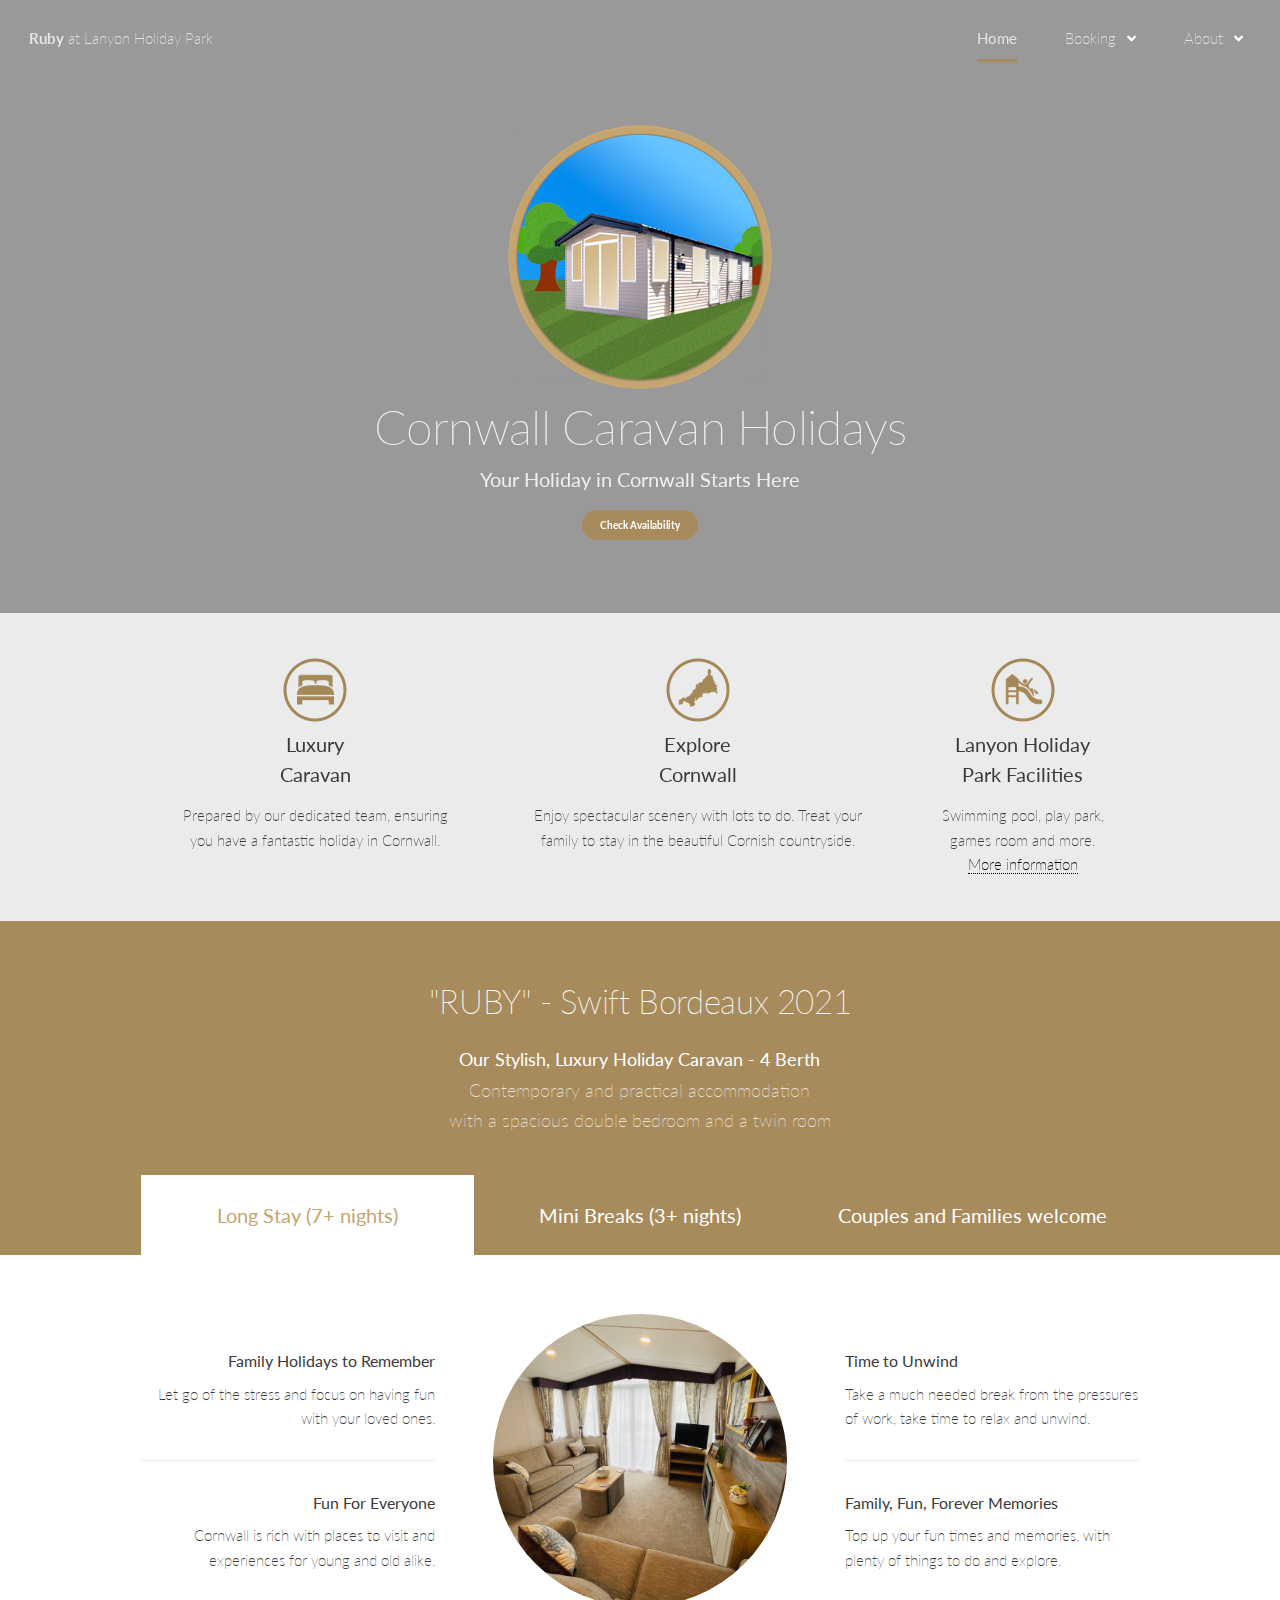
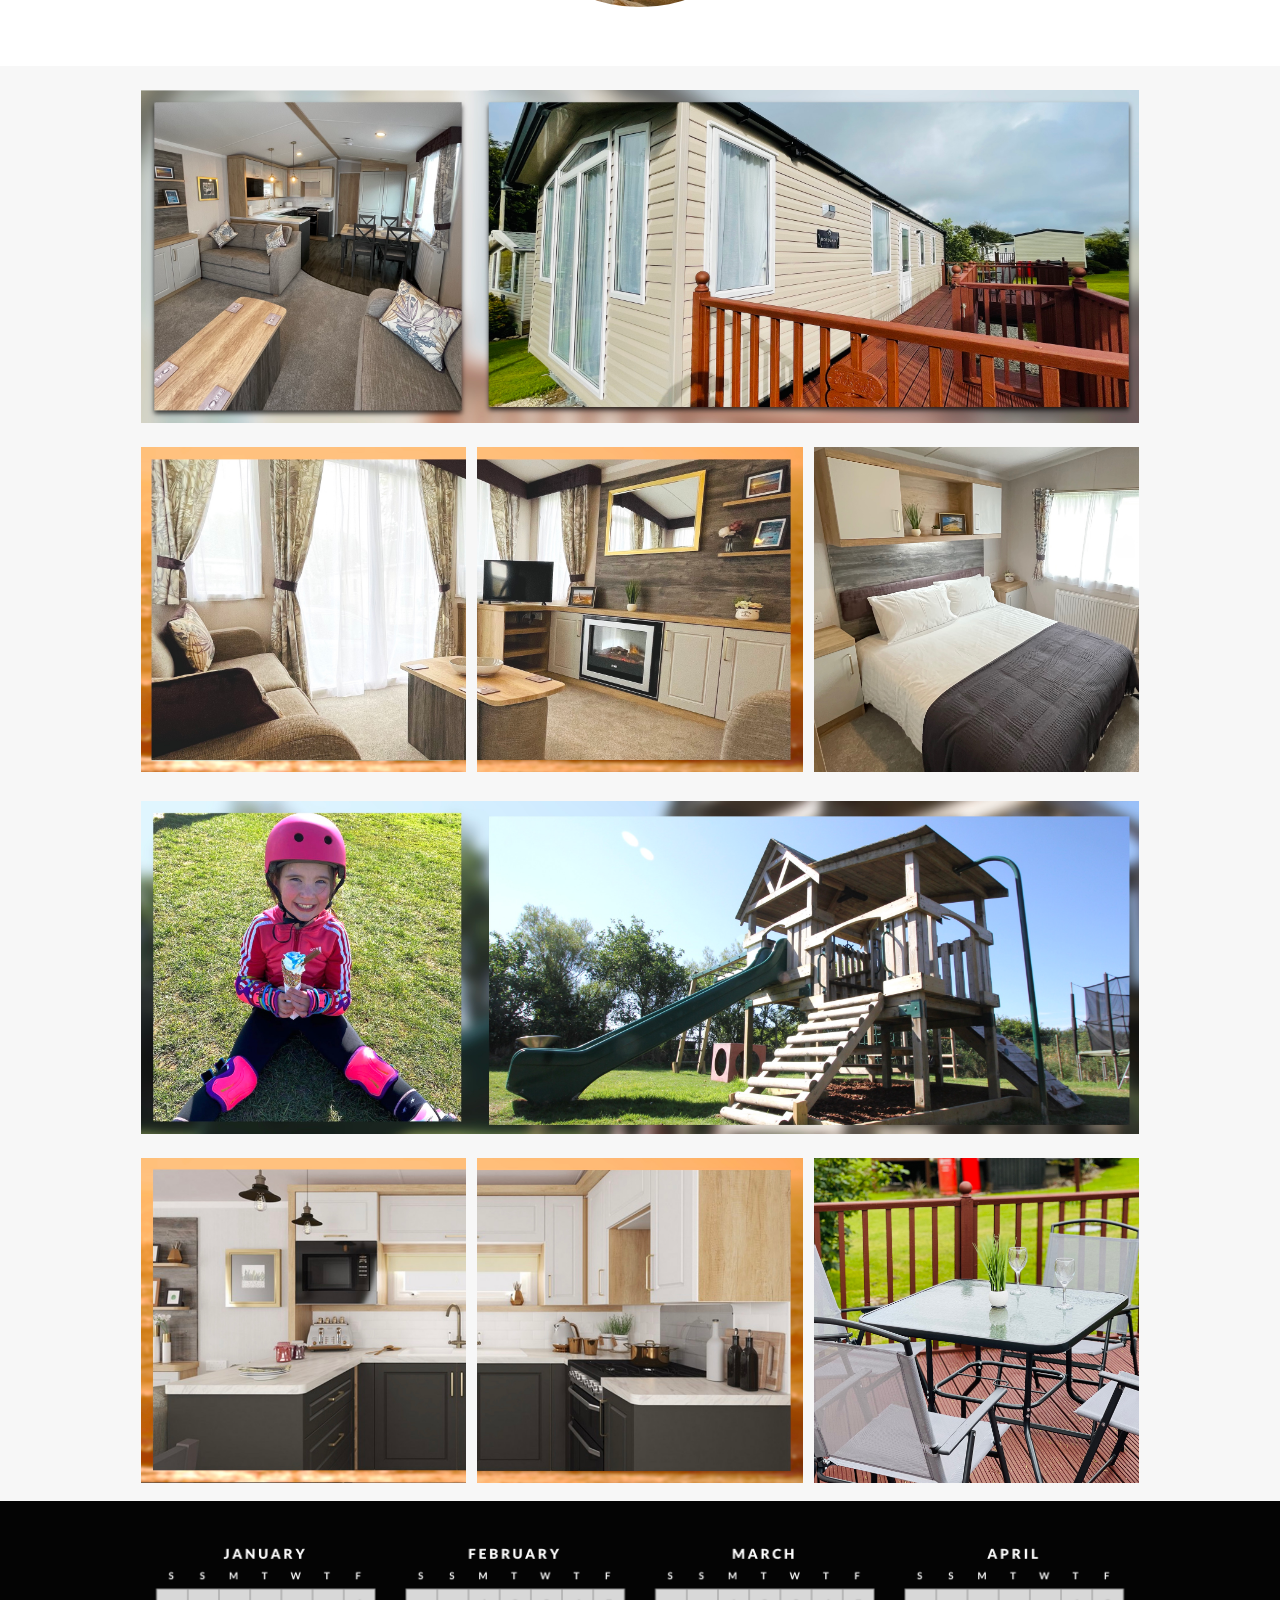
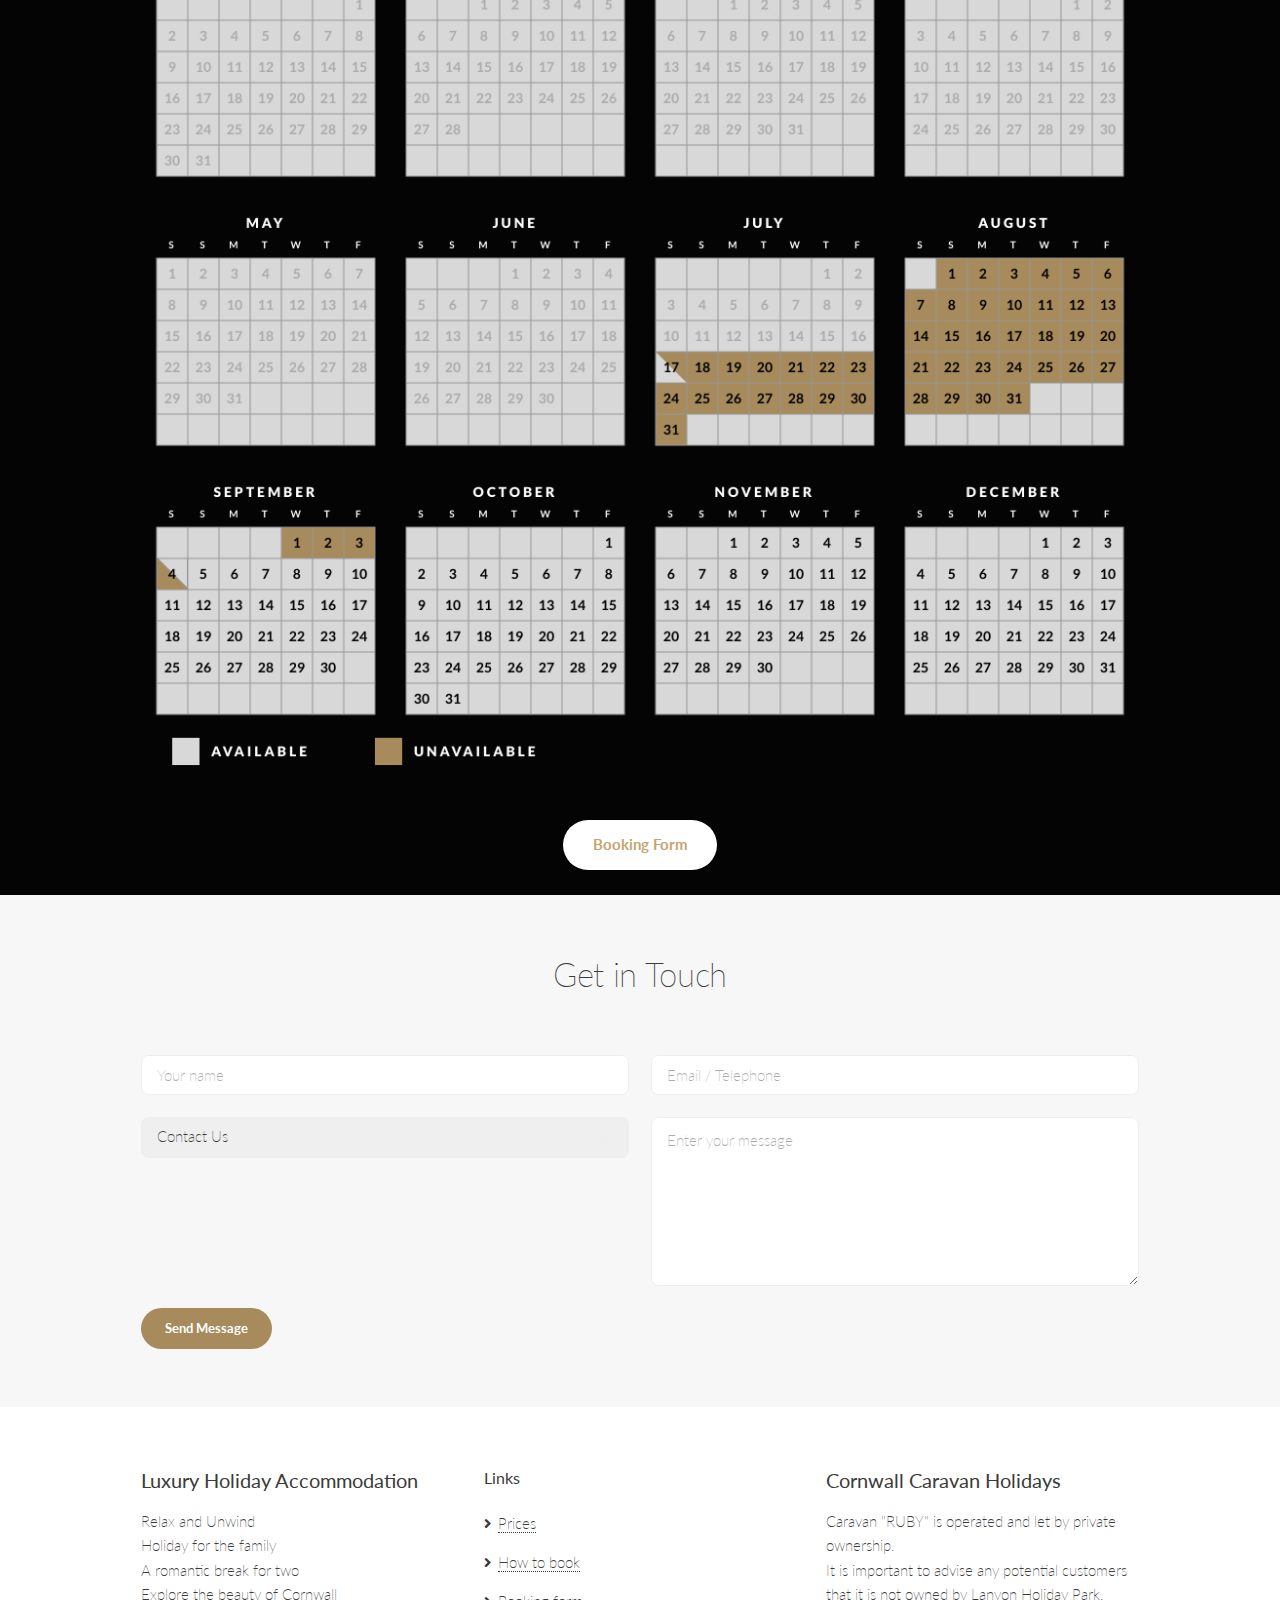
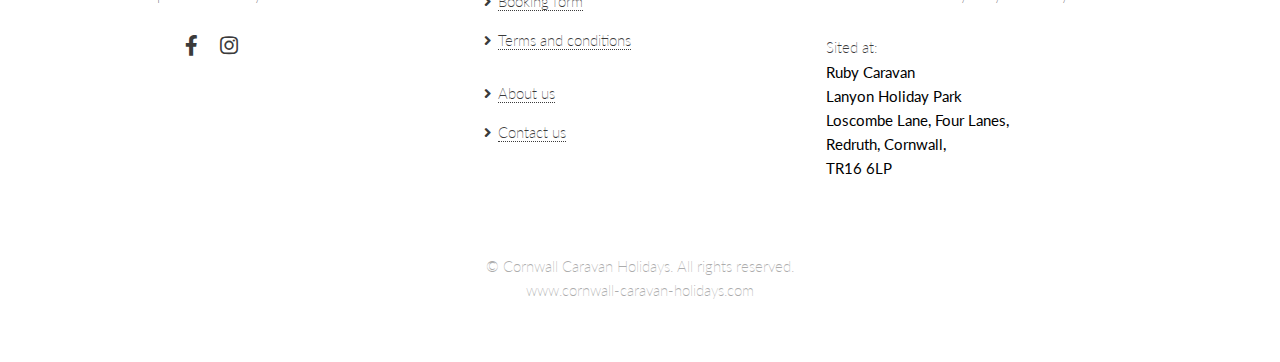
==== commit c5bfffd8: "Fixed jpg typo" ====
--- a/index.html
+++ b/index.html
@@ -186,7 +186,7 @@
 						<div class="inner">
 							<div class="row gtr-50 gtr-uniform">
 									<div class="col-4"><span class="image fit"><img src="images/cornwall-caravan-holidays-ruby-lounge-1a.jpg" alt="" /></span></div>
-									<div class="col-4"><span class="image fit"><img src="images/cornwall-caravan-holidays-ruby-lounge-2a.png" alt="" /></span></div>
+									<div class="col-4"><span class="image fit"><img src="images/cornwall-caravan-holidays-ruby-lounge-2a.jpg" alt="" /></span></div>
 									<div class="col-4"><span class="image fit"><img src="images/cornwall-caravan-holidays-ruby-master-bed-2.jpg" alt="" /></span></div>
 							</div>
 						</div>
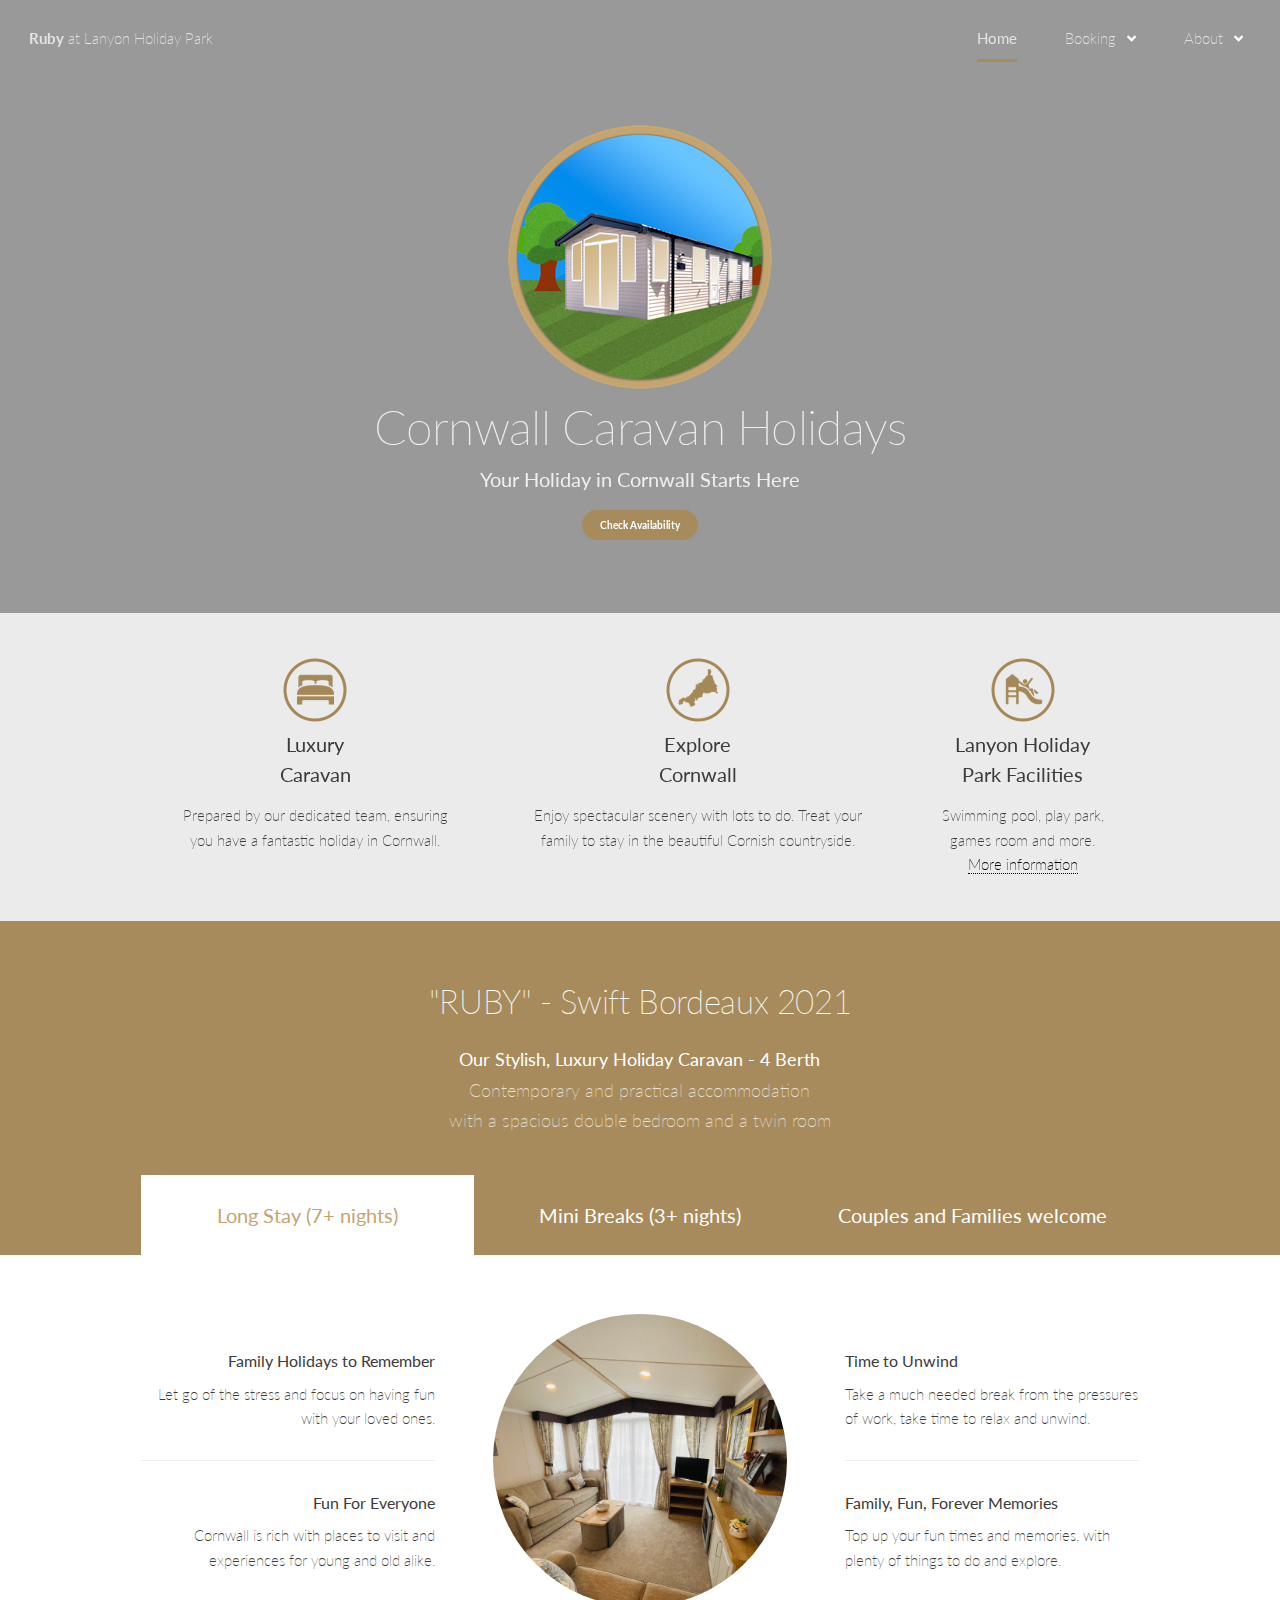
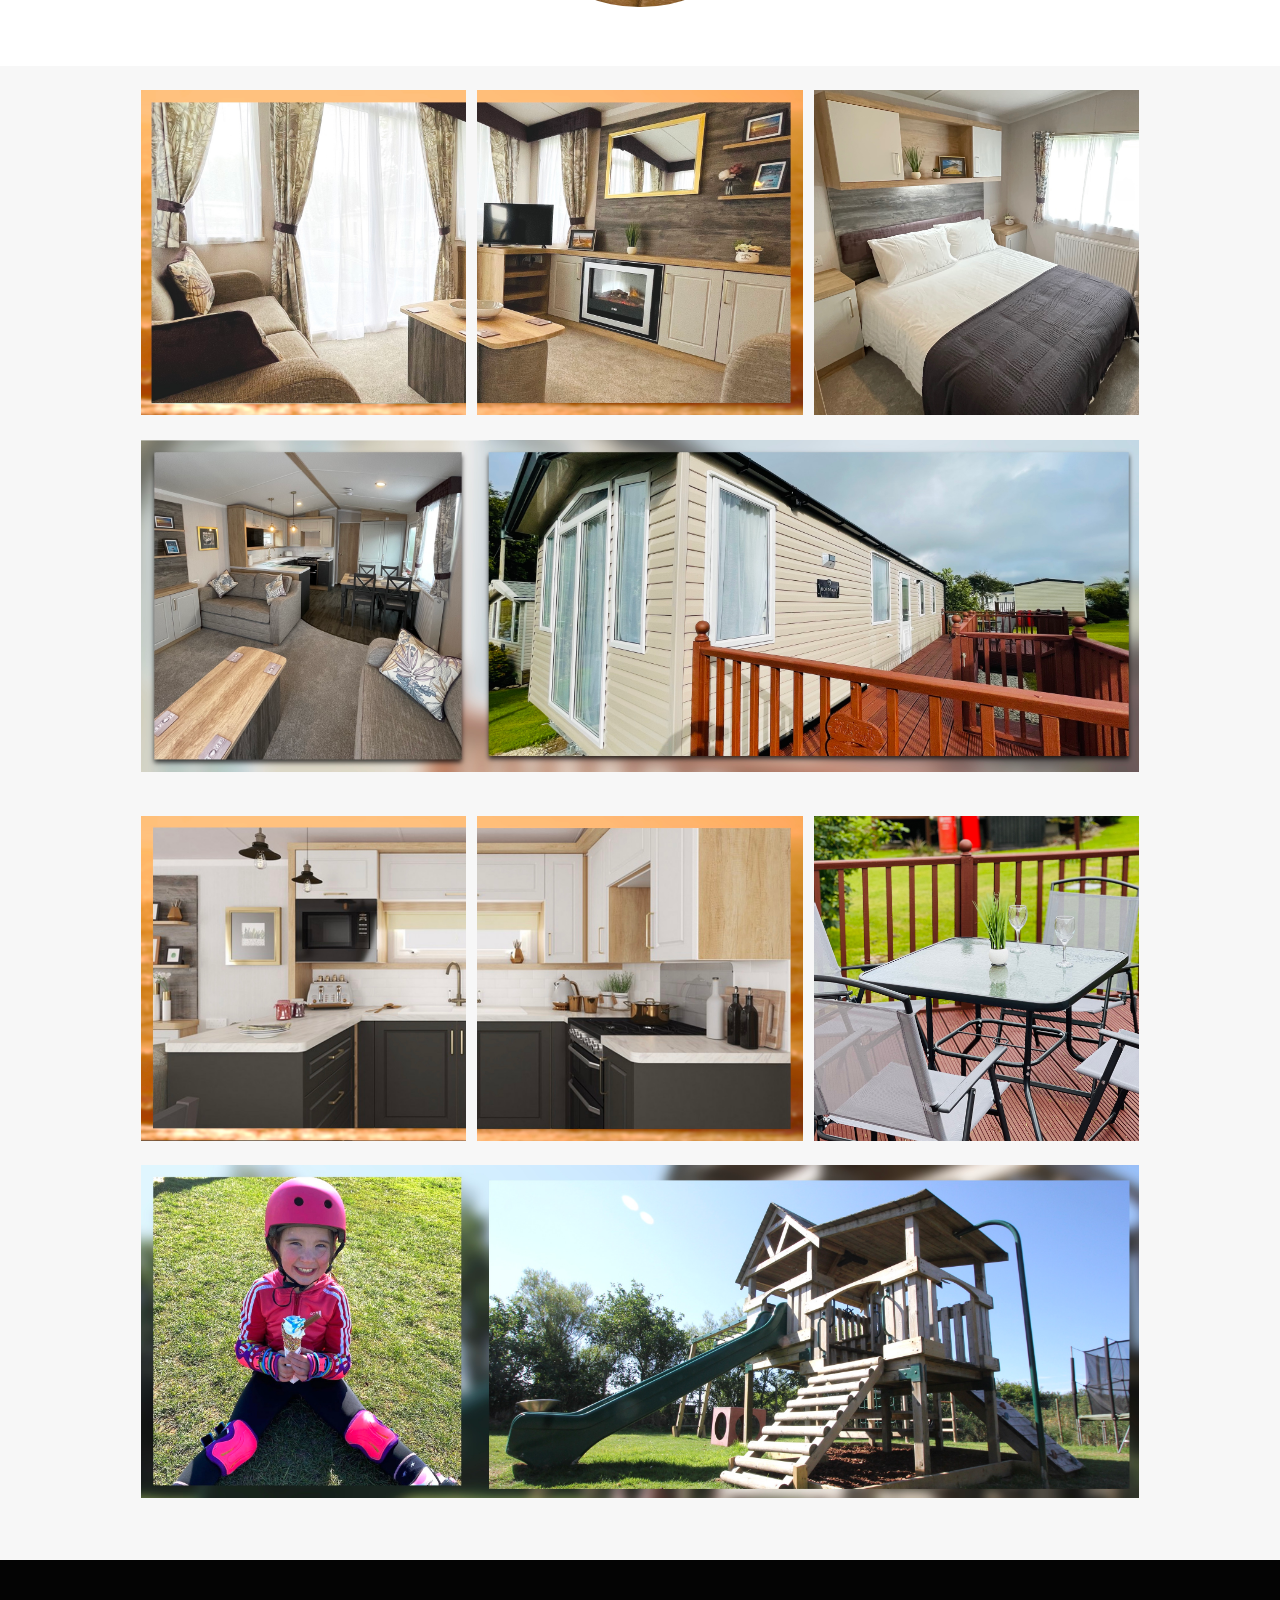
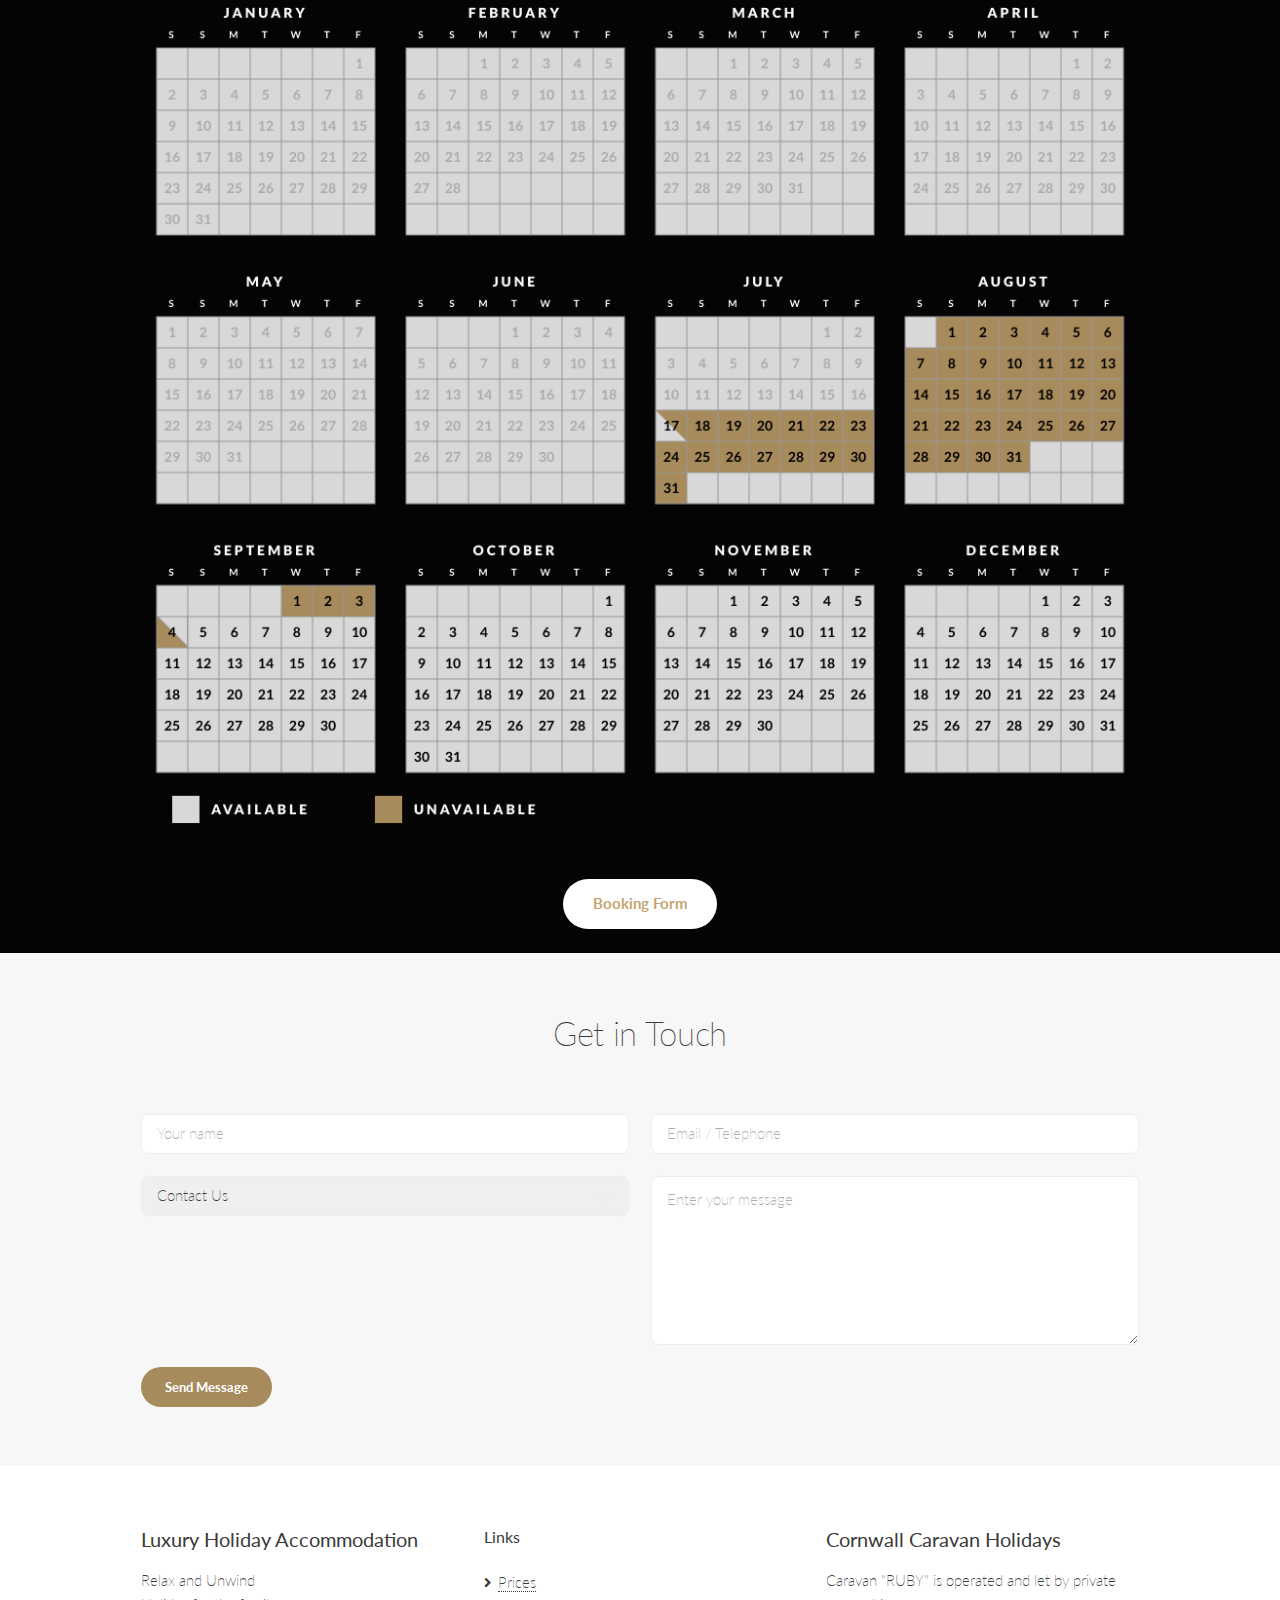
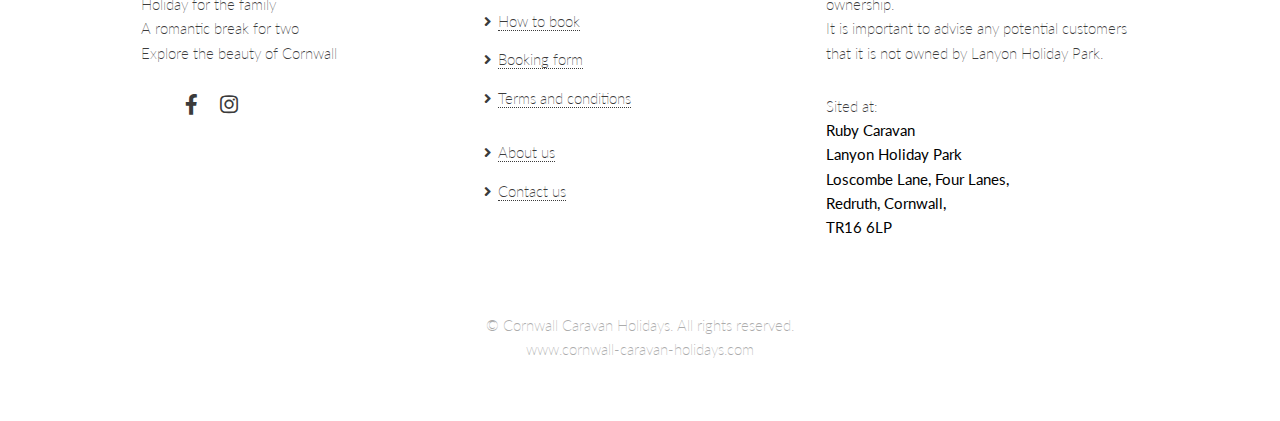
==== commit c9854d42: "Updated long stay image" ====
--- a/index.html
+++ b/index.html
@@ -109,7 +109,7 @@
 											<p>Cornwall is rich with places to visit and experiences for young and old alike.</p>
 										</li>
 									</ul>
-									<span class="image"><img src="images/cornwall-caravan-holidays-family-lounge-3.jpg" alt="Cornwall Caravan Holidays - Family Lounge" /></span>
+									<span class="image"><img src="images/cornwall-caravan-holidays-family-lounge-4.jpg" alt="Cornwall Caravan Holidays - Family Lounge" /></span>
 									<ul>
 										<li>
 											<h4>Time to Unwind</h4>
@@ -180,26 +180,22 @@
 					<section id="photos" class="main alt">
 						<br />
 						<div class="inner">
+						<div class="row gtr-50 gtr-uniform">
+								<div class="col-4"><span class="image fit"><img src="images/cornwall-caravan-holidays-ruby-lounge-1a.jpg" alt="" /></span></div>
+								<div class="col-4"><span class="image fit"><img src="images/cornwall-caravan-holidays-ruby-lounge-2a.jpg" alt="" /></span></div>
+								<div class="col-4"><span class="image fit"><img src="images/cornwall-caravan-holidays-ruby-master-bed-2.jpg" alt="" /></span></div>
+						</div>
+						<br />
 							<span class="image main"><img src="images/cornwall-caravan-holidays-exterior.jpg" alt="" /></span>
-						</div>
-						<br />
-						<div class="inner">
-							<div class="row gtr-50 gtr-uniform">
-									<div class="col-4"><span class="image fit"><img src="images/cornwall-caravan-holidays-ruby-lounge-1a.jpg" alt="" /></span></div>
-									<div class="col-4"><span class="image fit"><img src="images/cornwall-caravan-holidays-ruby-lounge-2a.jpg" alt="" /></span></div>
-									<div class="col-4"><span class="image fit"><img src="images/cornwall-caravan-holidays-ruby-master-bed-2.jpg" alt="" /></span></div>
-							</div>
-						</div>
-						<div class="inner">
-							<span class="image main"><img src="images/cornwall-caravan-holidays-playground.jpg" alt="" /></span>
-						</div>
-						<br />
-						<div class="inner">
-							<div class="row gtr-50 gtr-uniform">
+						<div class="row gtr-50 gtr-uniform">
 									<div class="col-4"><span class="image fit"><img src="images/cornwall-caravan-holidays-ruby-kitchen-1.jpg" alt="" /></span></div>
 									<div class="col-4"><span class="image fit"><img src="images/cornwall-caravan-holidays-ruby-kitchen-2.jpg" alt="" /></span></div>
 									<div class="col-4"><span class="image fit"><img src="images/cornwall-caravan-holidays-ruby-decking-table-1.jpg" alt="" /></span></div>
 							</div>
+						<br />
+						<div class="row gtr-50 gtr-uniform">
+							<span class="image main"><img src="images/cornwall-caravan-holidays-playground.jpg" alt="" /></span>
+						</div>
 						</div>
 					</section>
 
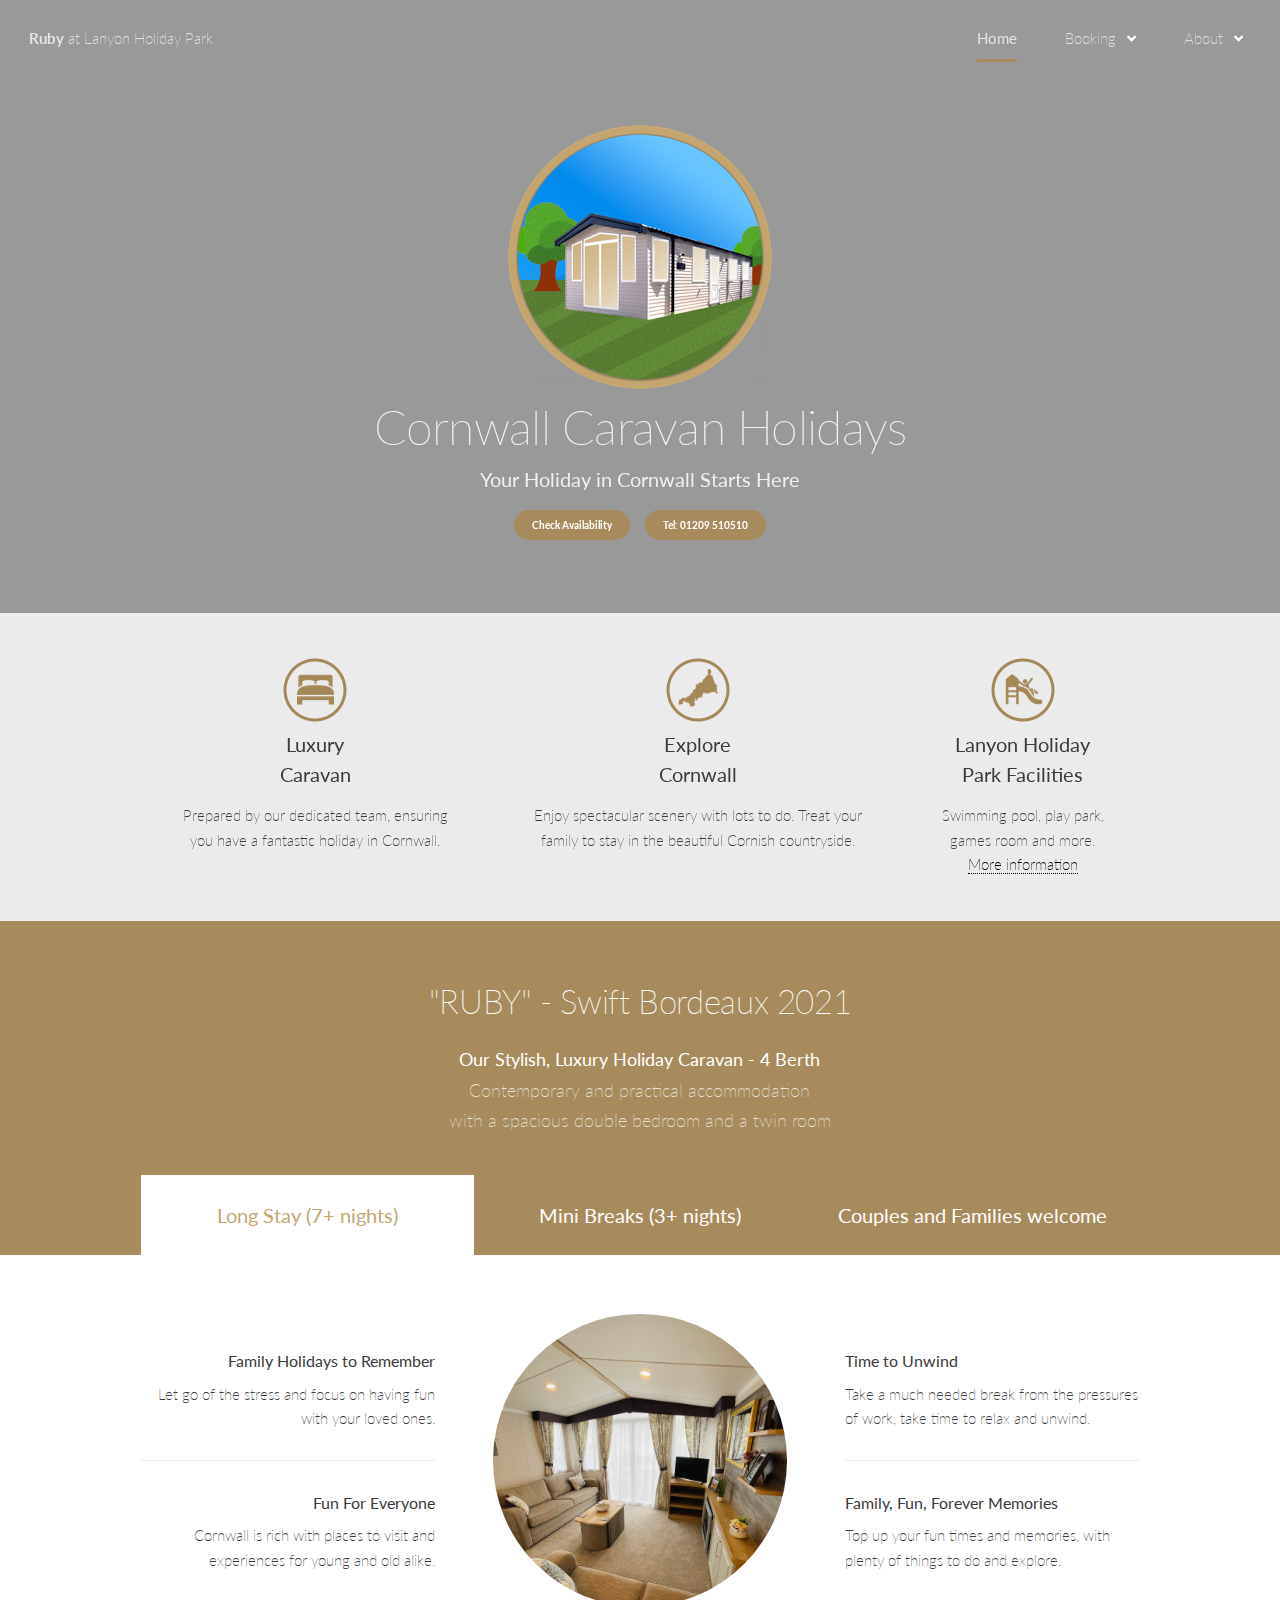
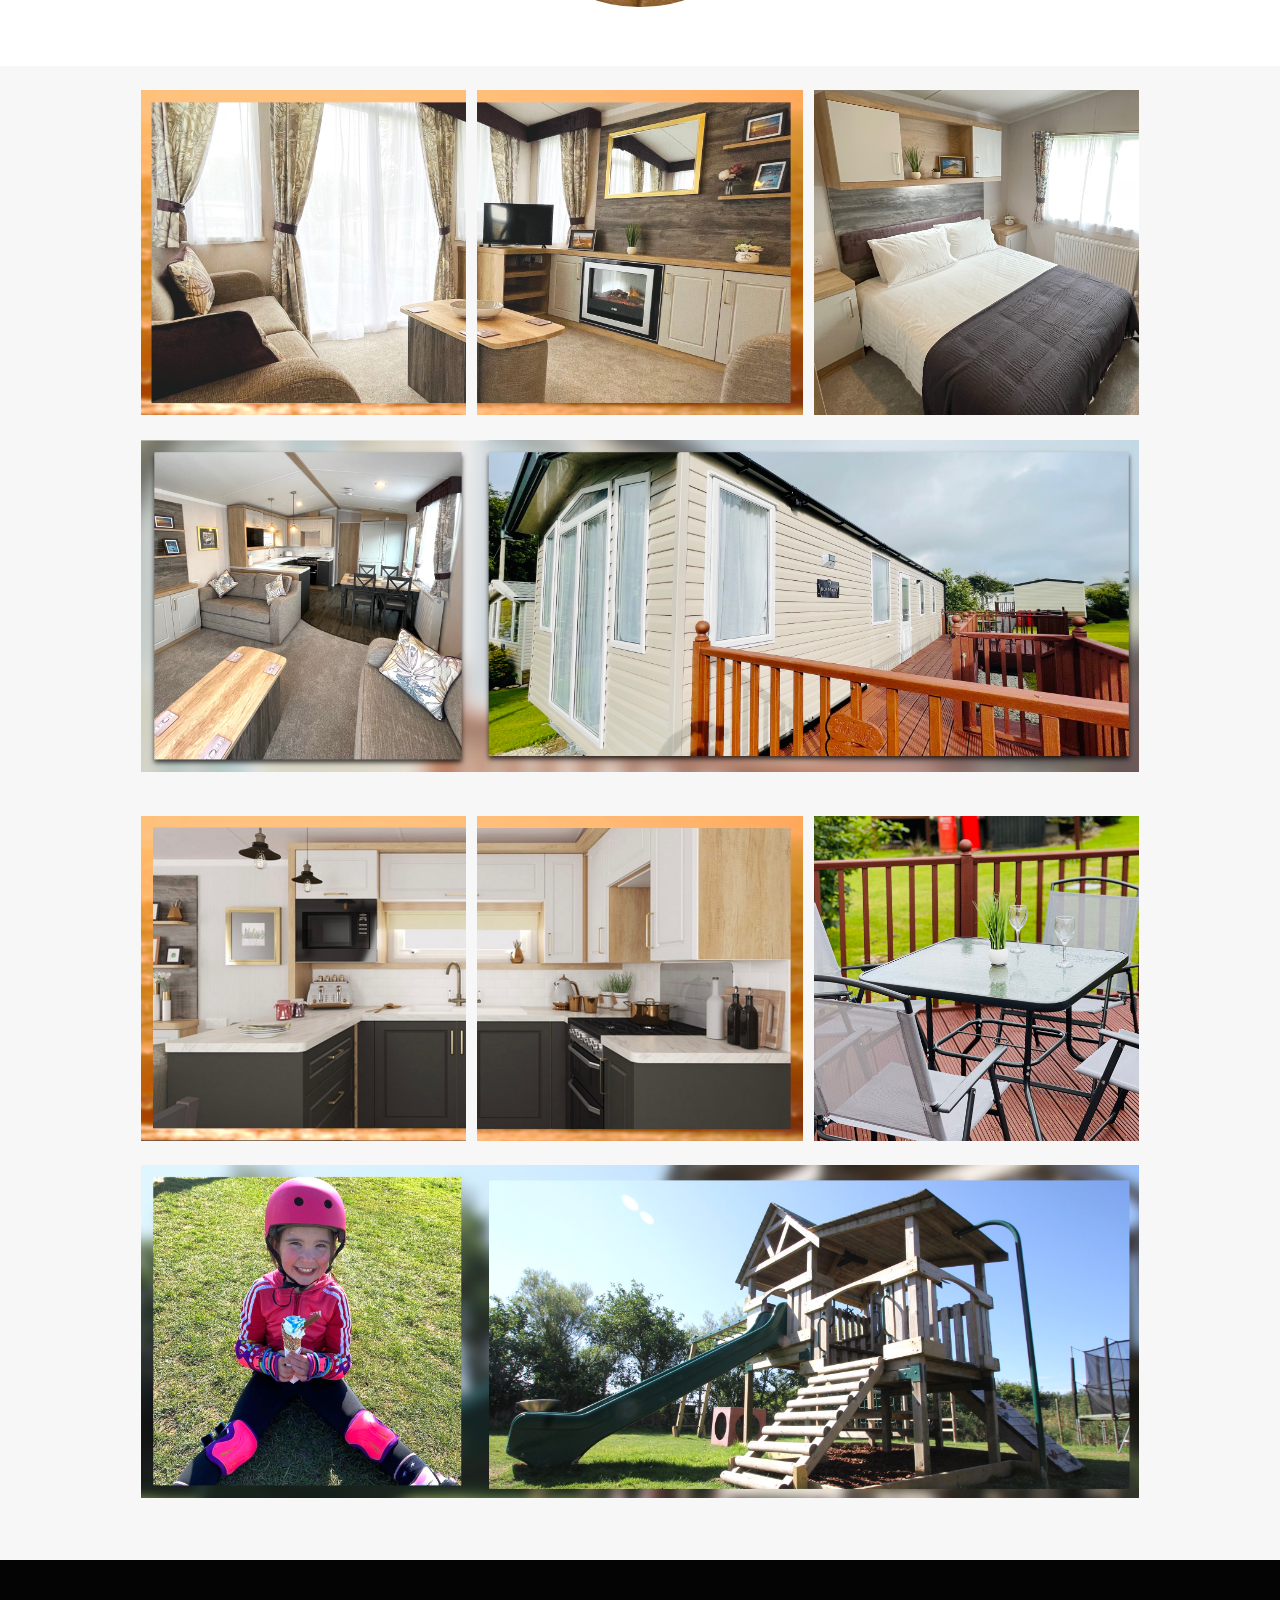
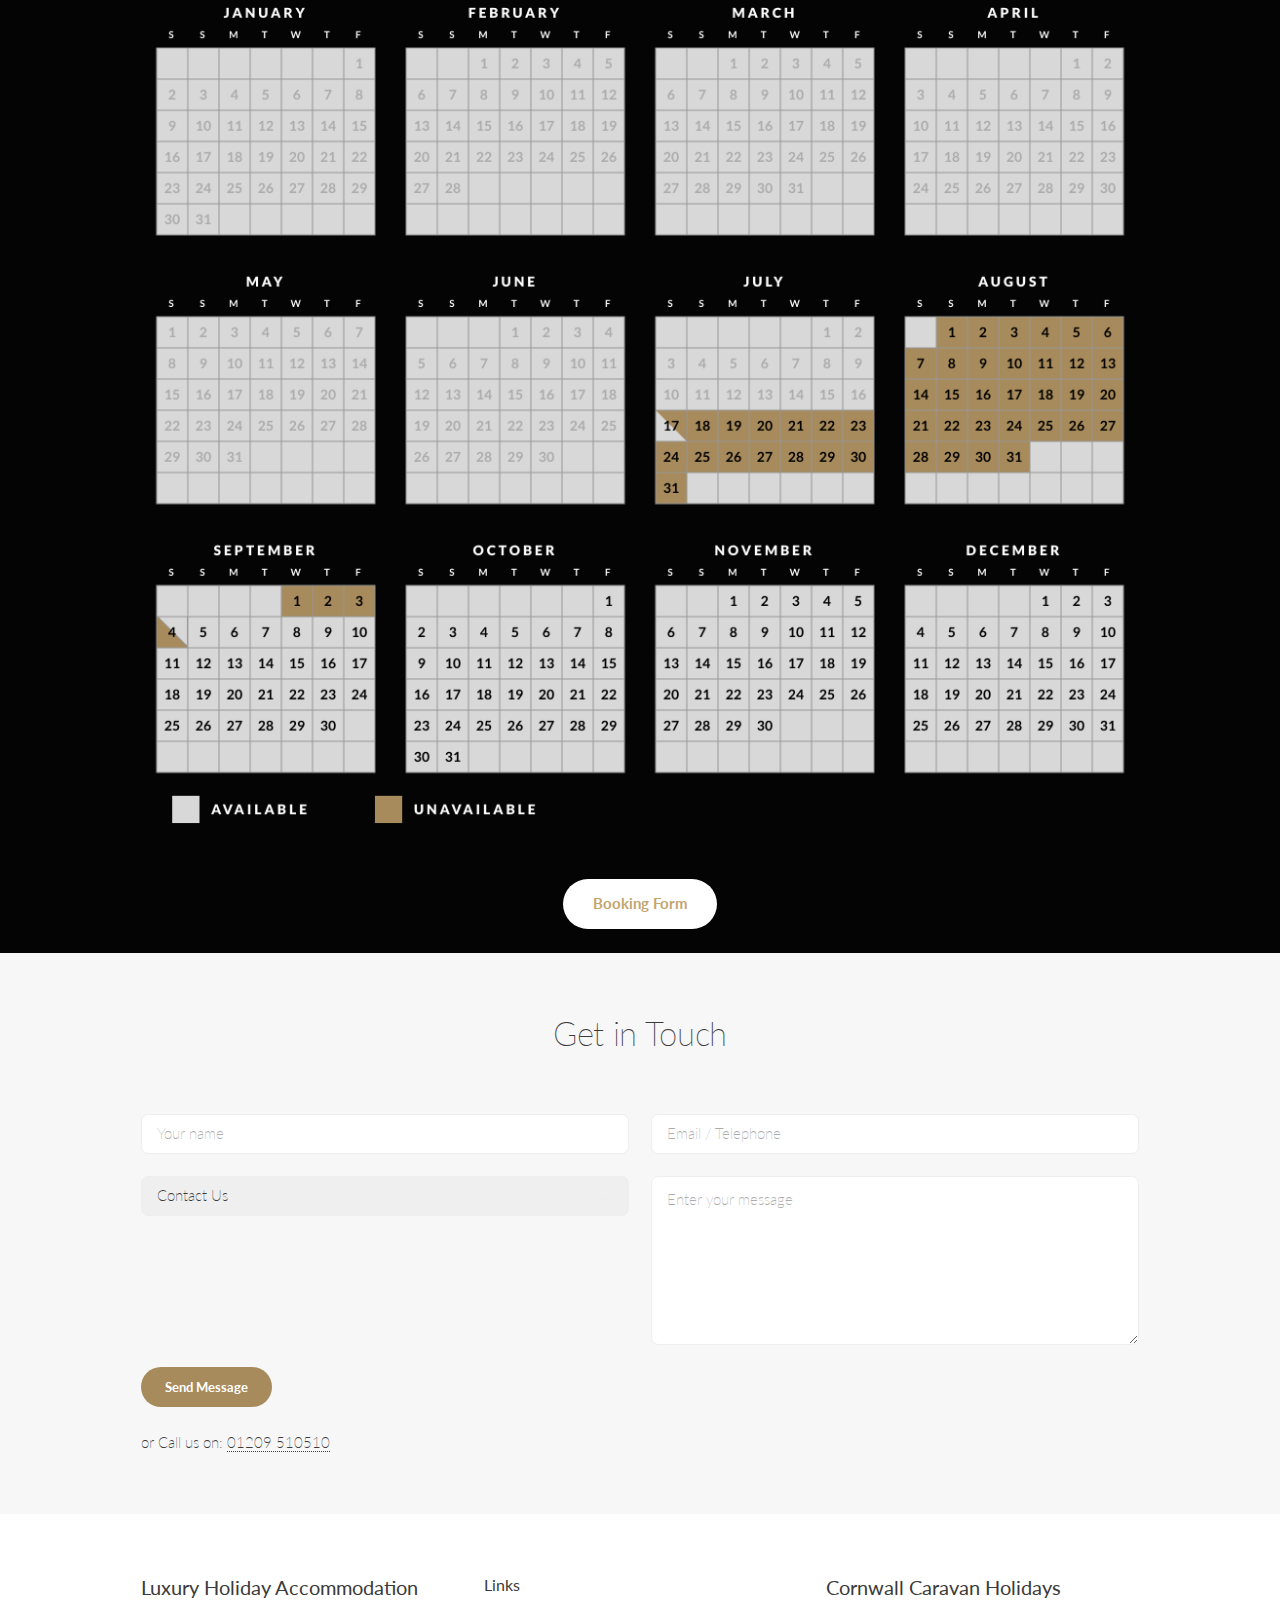
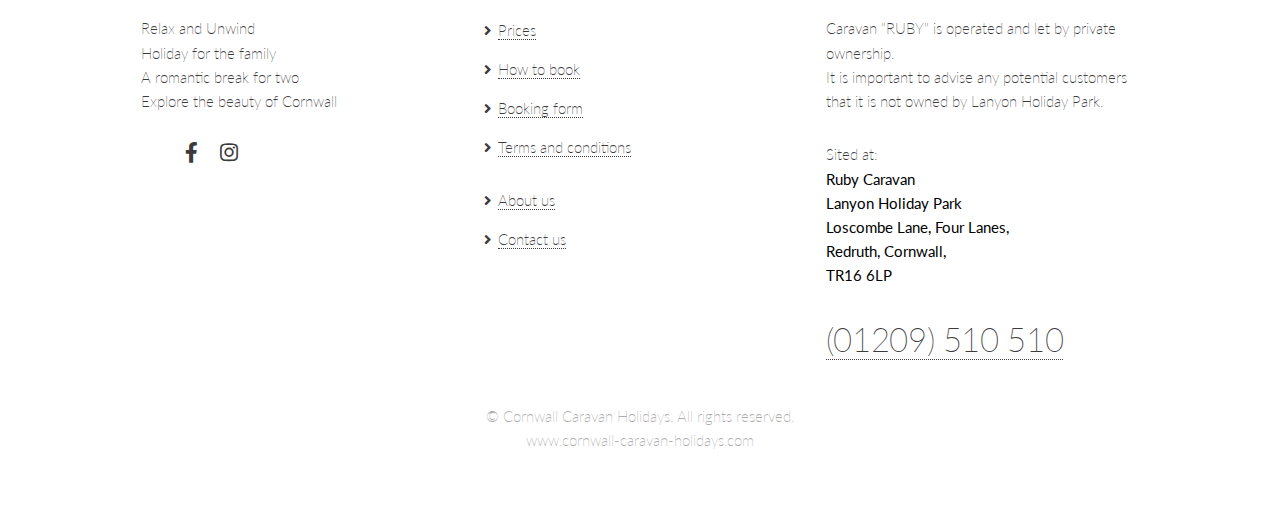
==== commit ae71f169: "Added Telephone number" ====
--- a/index.html
+++ b/index.html
@@ -46,6 +46,7 @@
 										<ul>
 											<li><a href="about-us.html">About us</a></li>
 											<li><a href="index.html#contact">Contact us</a></li>
+											<li><a href="tel:01209 510510" class="major">Call now</a></li>
 										</ul>
 									</li>
 								</ul>
@@ -63,6 +64,7 @@
 							</header>
 							<ul class="actions special">
 								<li><a href="#availability" class="button small primary">Check Availability</a></li>
+								<li><a href="tel:01209 510510" class="button small primary">Tel: 01209 510510</a></li>
 							</ul>
 						</div>
 						<div class="content secondary">
@@ -247,6 +249,9 @@
 									<input type="submit" value="Send Message" class="primary" />
 								</div>
 							 </div>
+						 </div>
+						 <div>
+							 <p><br />or Call us on: <a href="tel:01209 510510" class="primary">01209 510510</a></p>
 						 </div>
 						</form>
 				</div>
@@ -281,7 +286,7 @@
 							<section>
 								<h3>Cornwall Caravan Holidays</h3>
 								<p>Caravan "RUBY" is operated and let by private ownership.<br />It is important to advise any potential customers that it is not owned by Lanyon Holiday Park.</p><p>Sited at: </br ><strong>Ruby Caravan<br />Lanyon Holiday Park<br />Loscombe Lane, Four Lanes,<br /> Redruth, Cornwall,<br />TR16 6LP</strong><p>
-								<!-- <p><a href="#" class="major">(000) 000-0000</a></p> -->
+								<p><a href="tel:01209 510510" class="major">(01209) 510 510</a></p>
 							</section>
 						</div>
 						<div class="copyright">
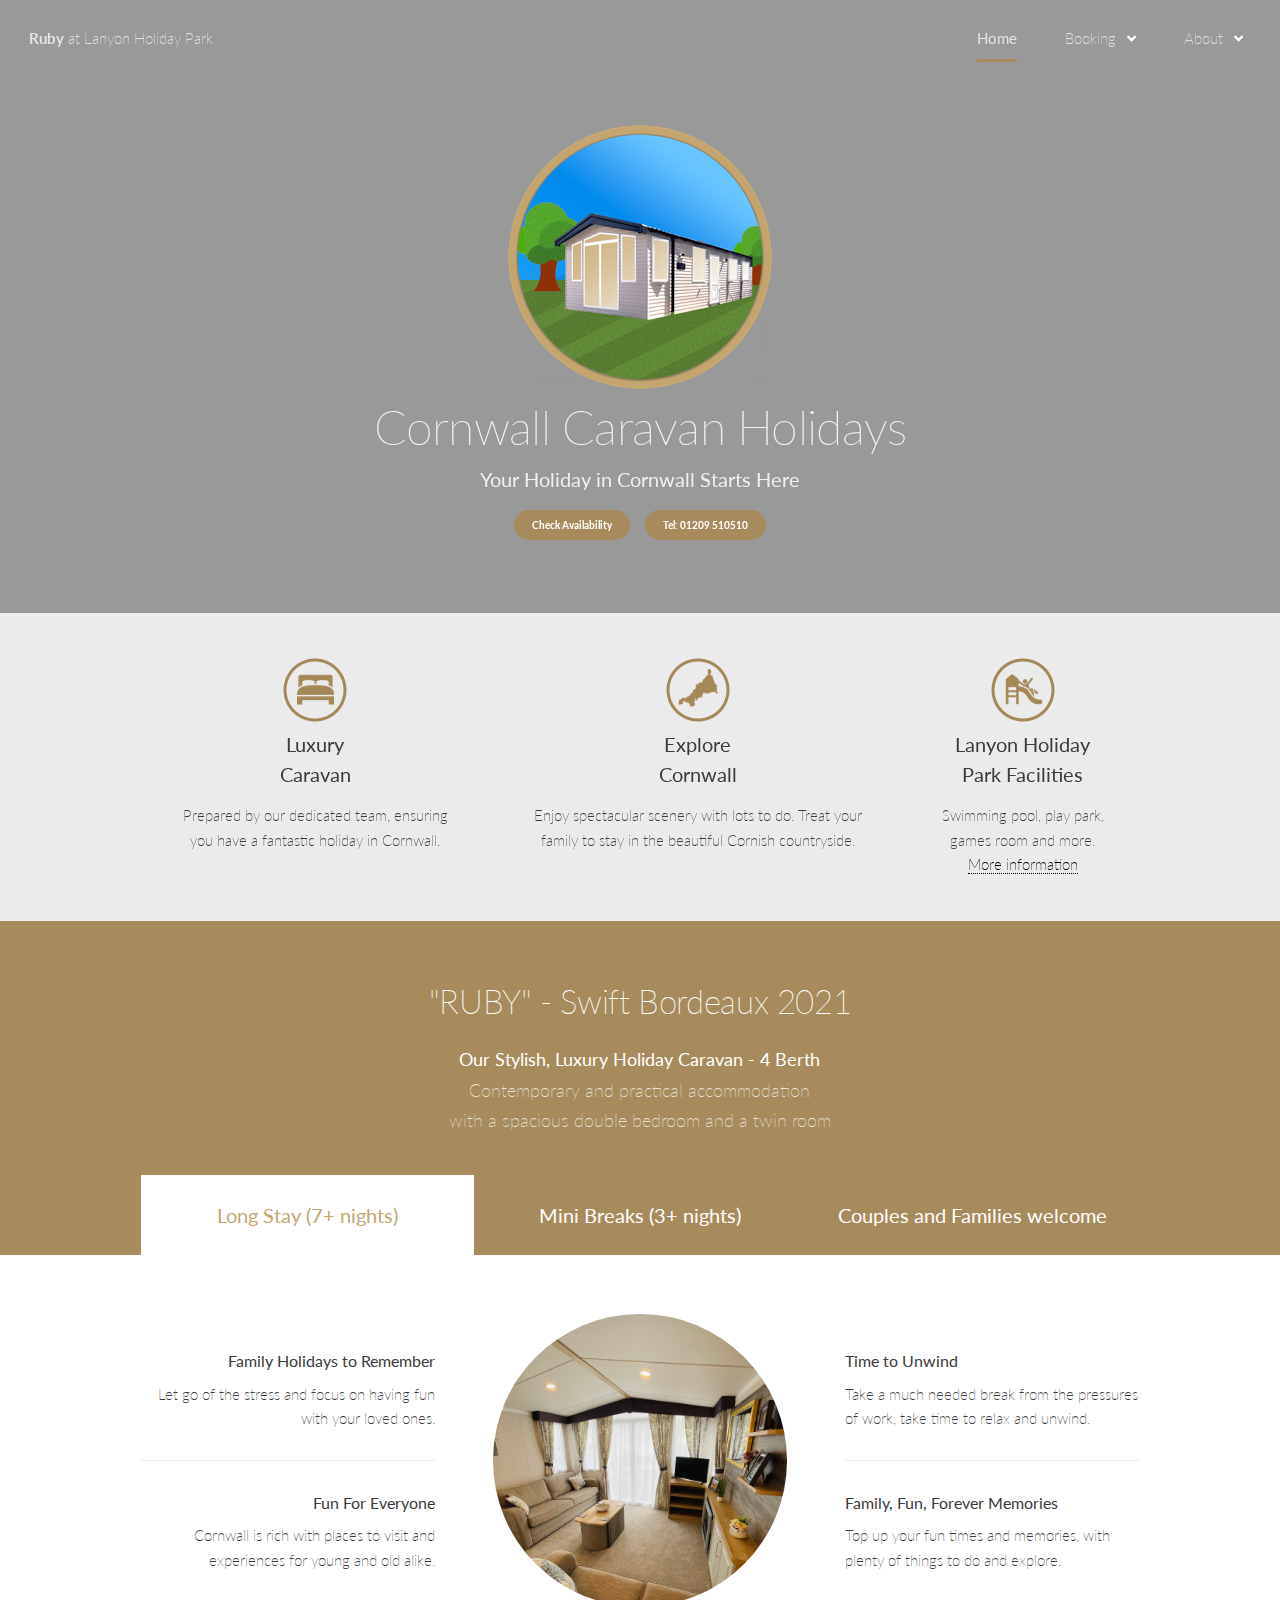
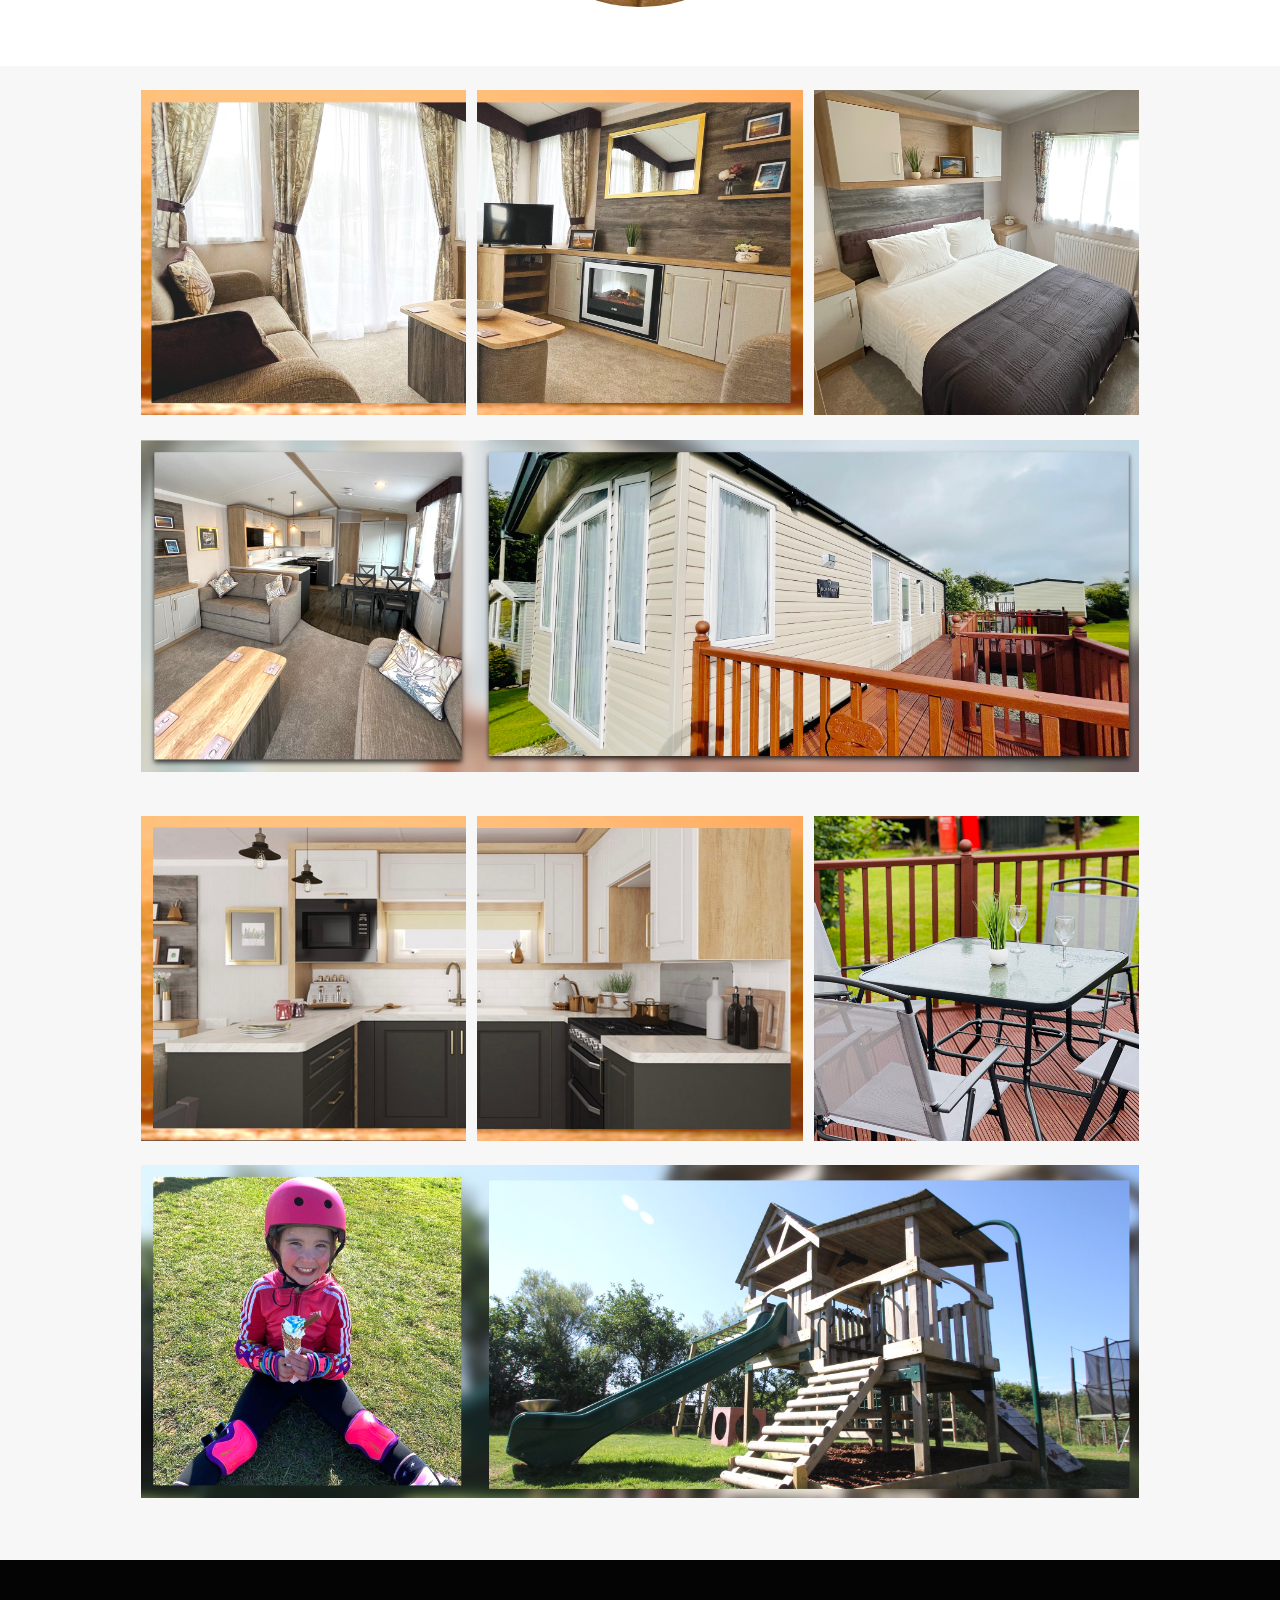
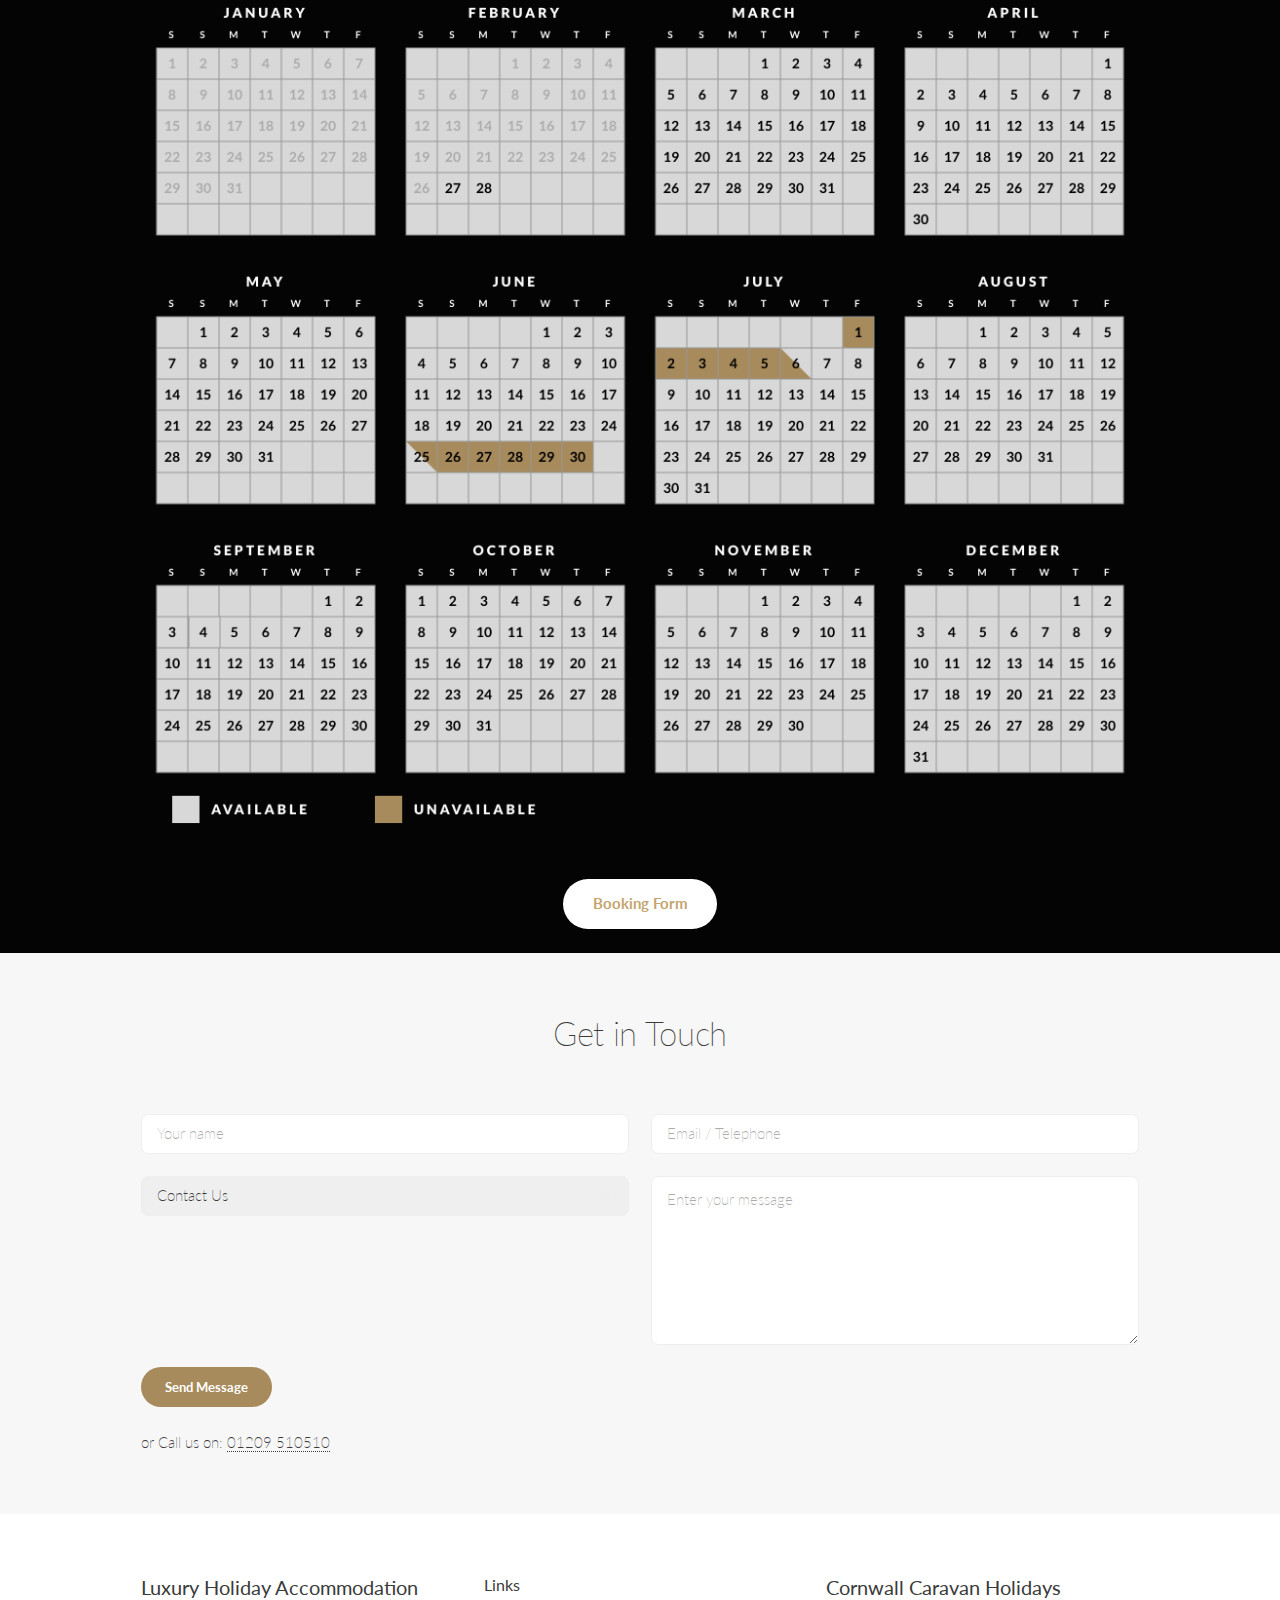
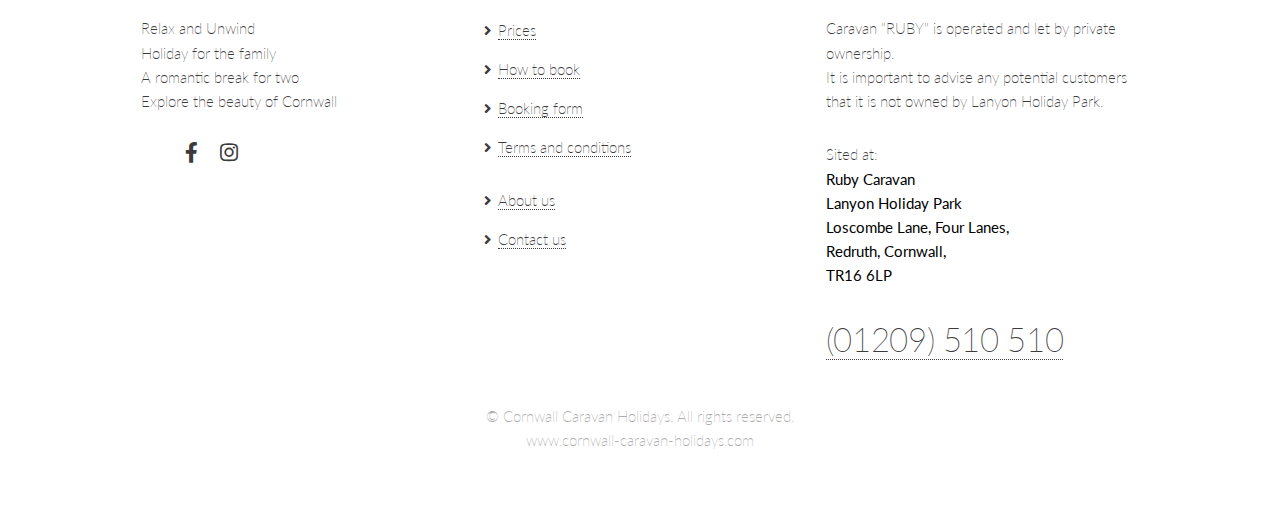
==== commit 0346ce72: "Updated for Calendar 2022" ====
--- a/index.html
+++ b/index.html
@@ -205,7 +205,7 @@
 					<section id="availability" class="main accent2">
 						<div class="inner">
 							<div class="row gtr-50 gtr-uniform">
-								<div><span class="image fit"><img src="images/2021.png" alt="" /></span></div>
+								<div><span class="image fit"><img src="images/2022.png" alt="" /></span></div>
 							</div>
 						</div>
 
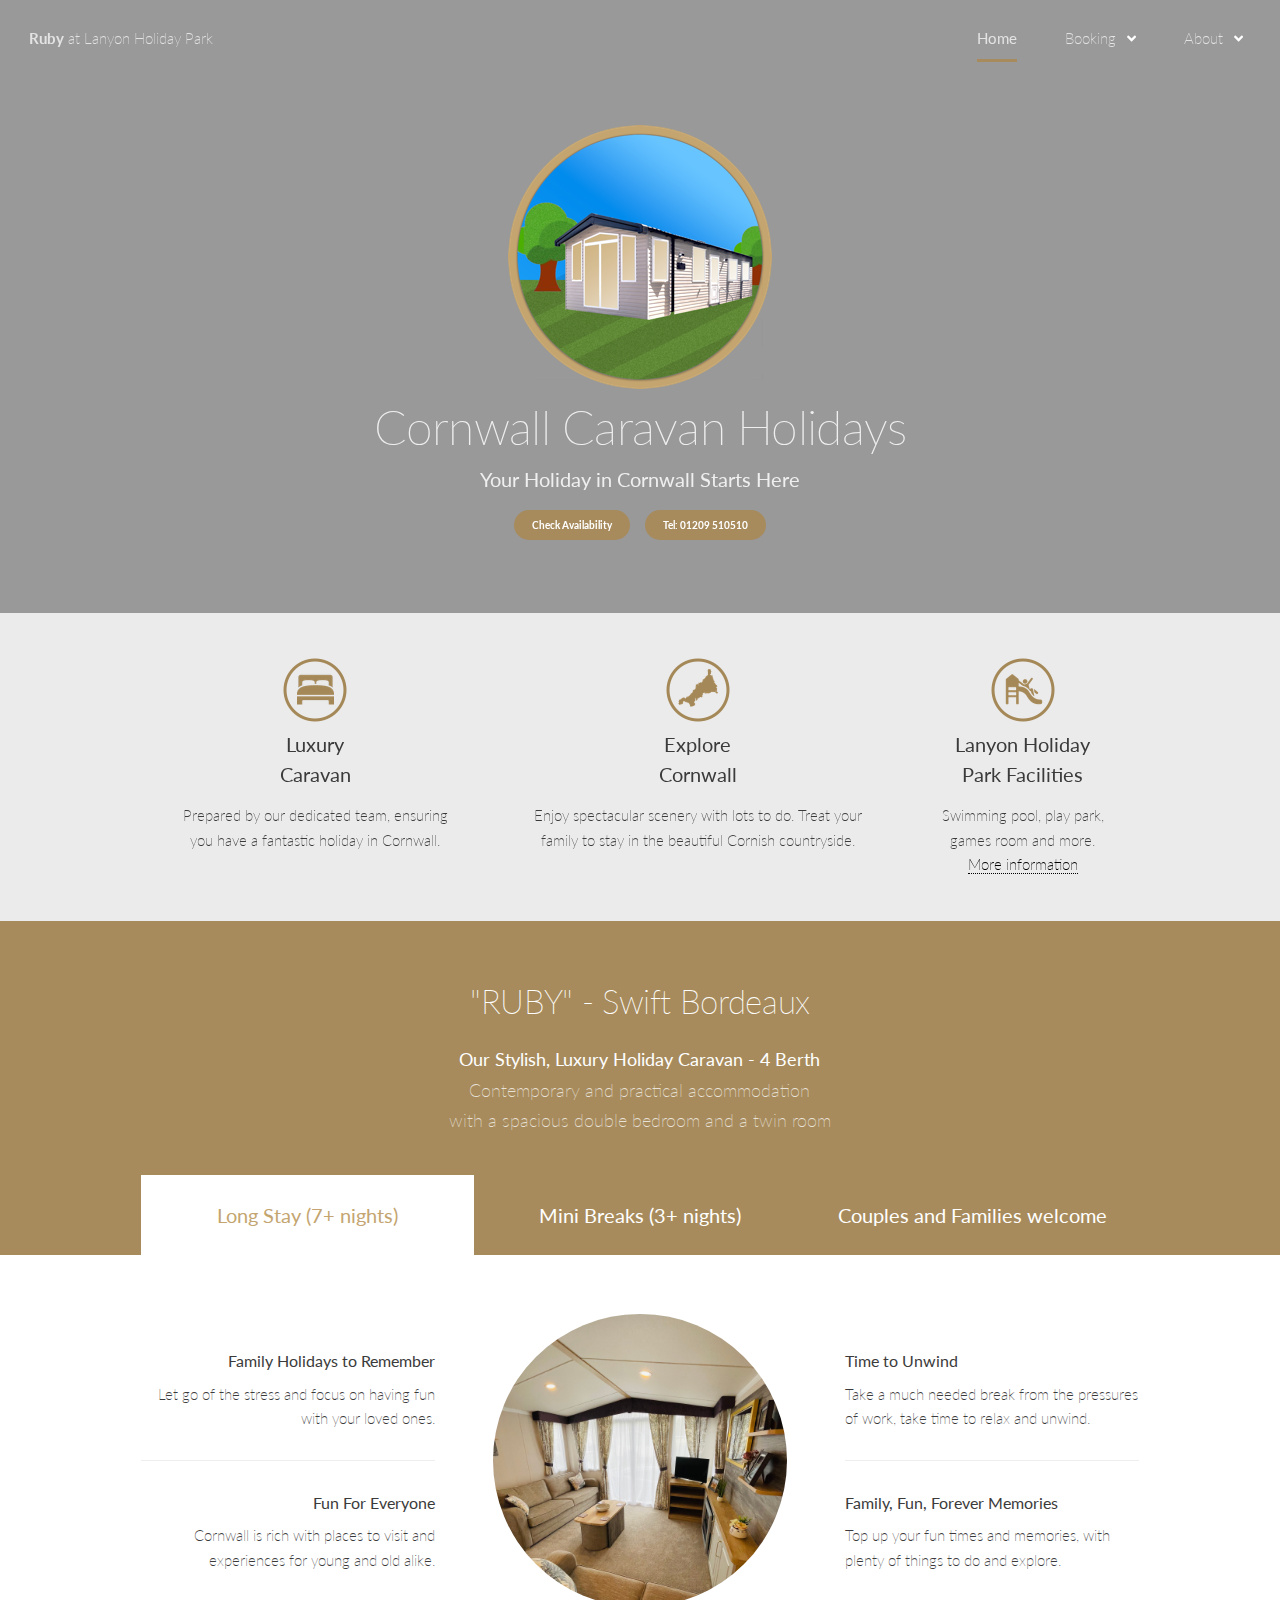
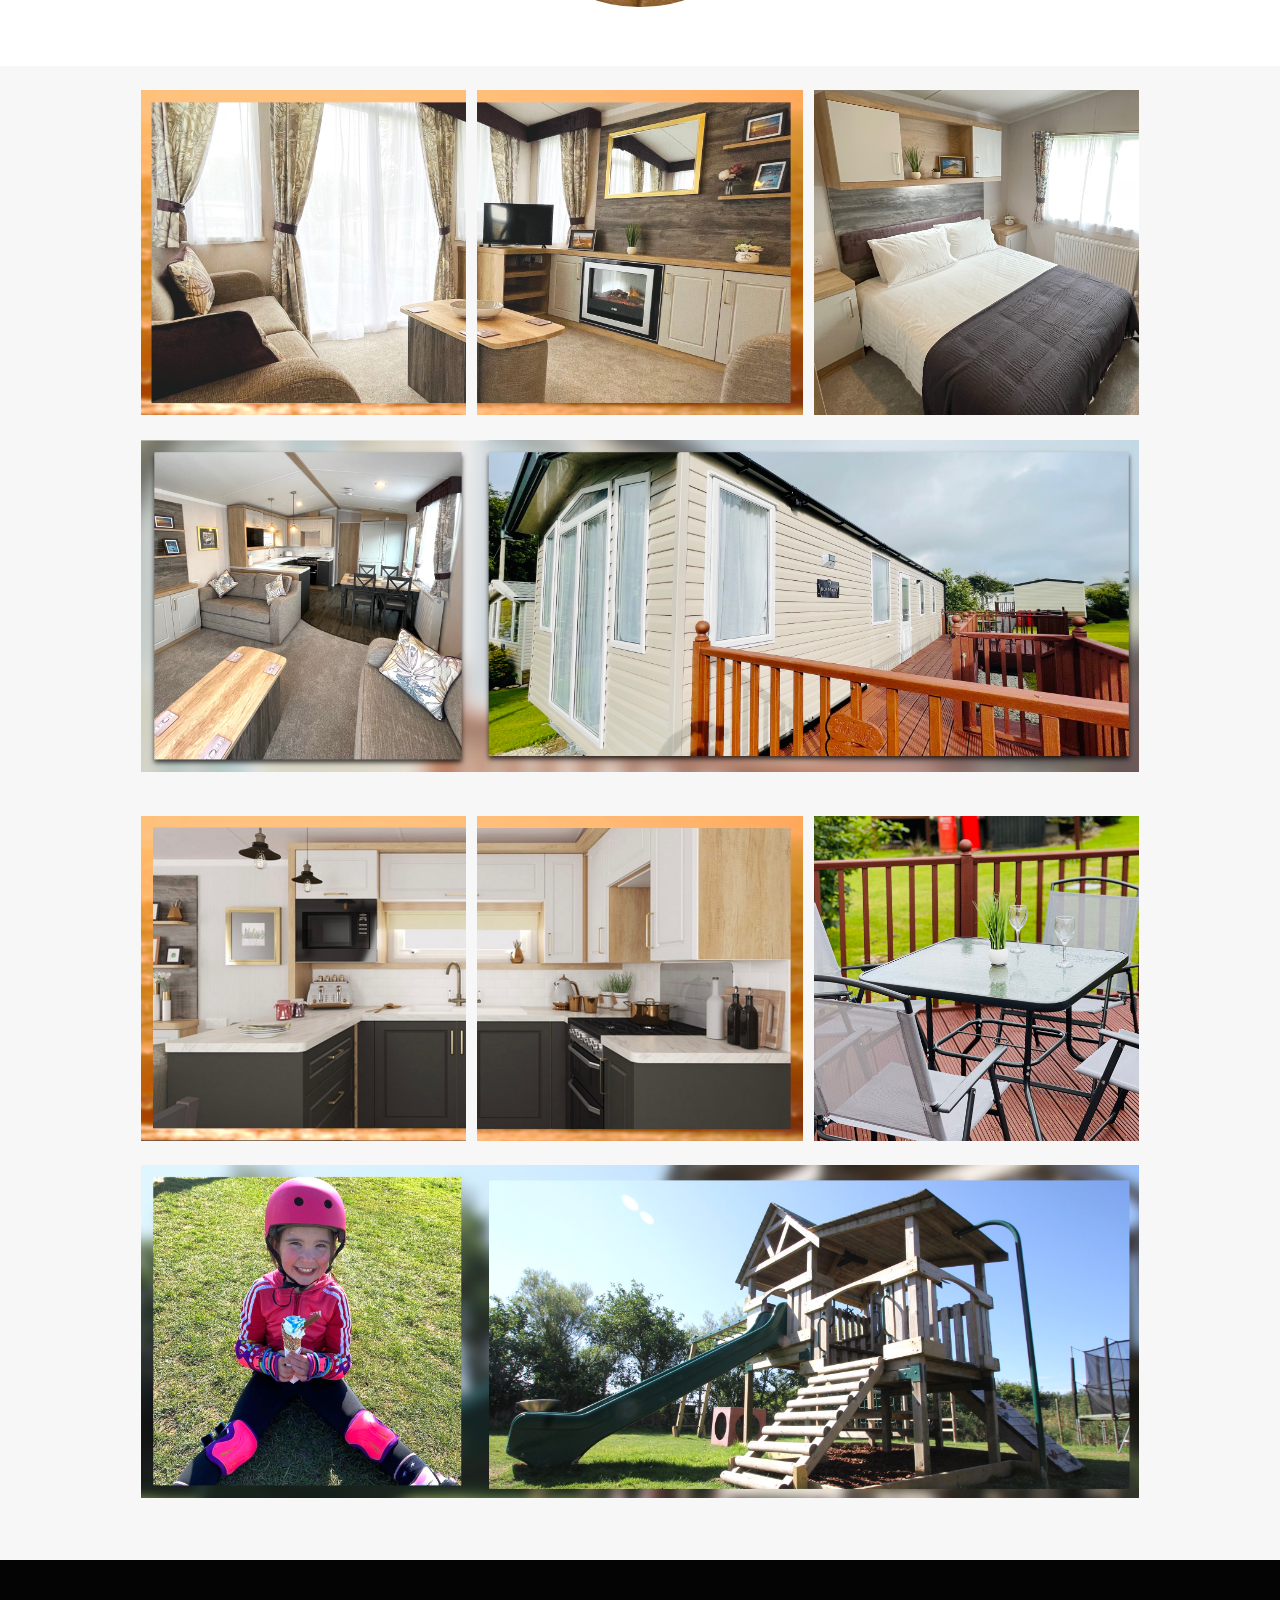
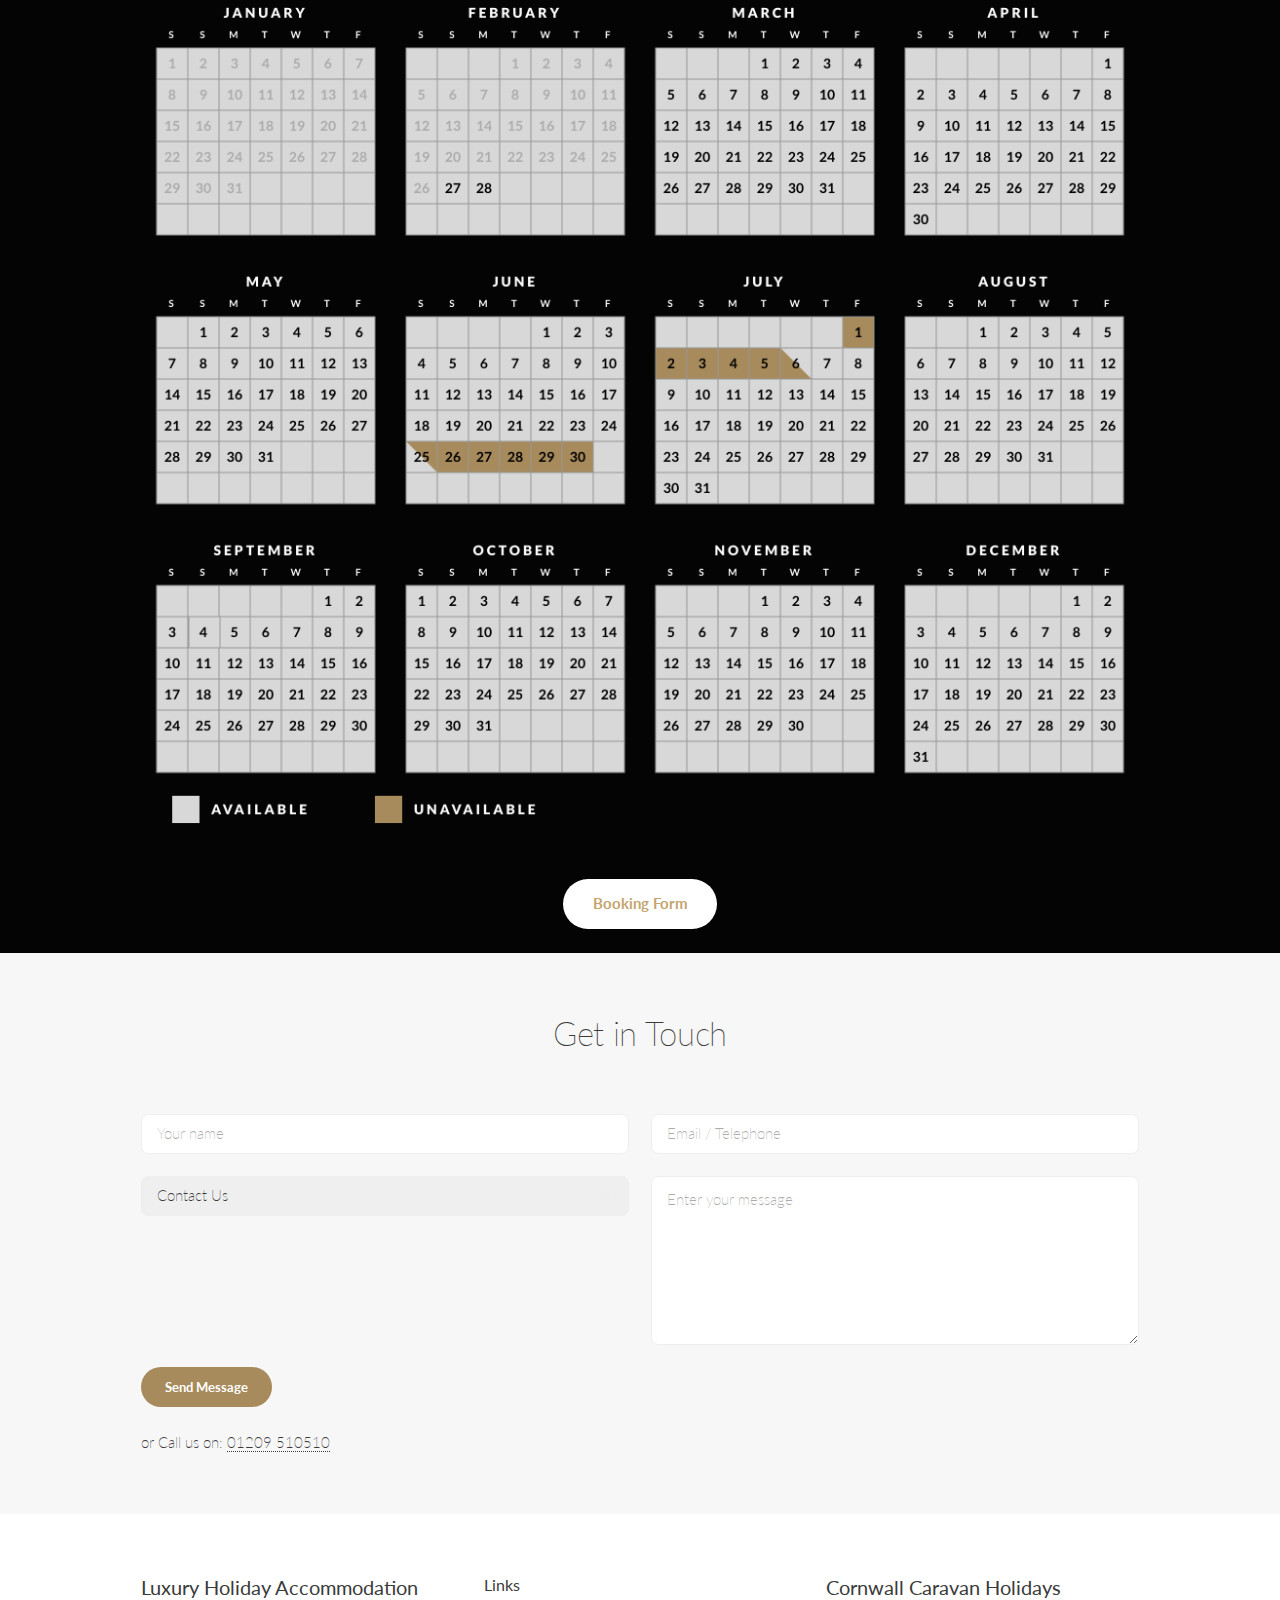
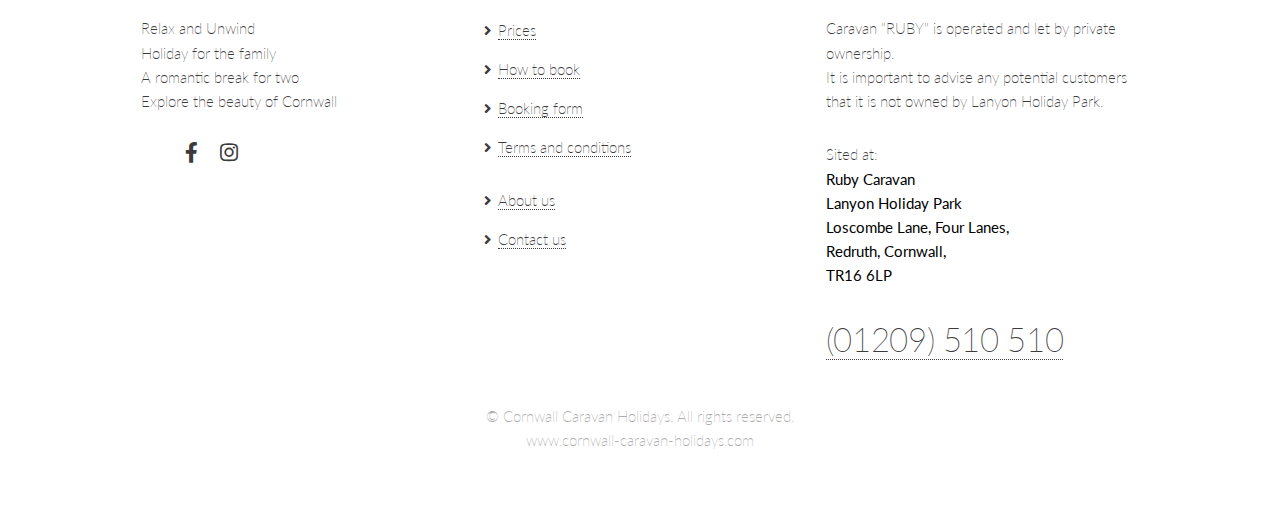
==== commit 169dc06b: "Fixed typo in Prices" ====
--- a/index.html
+++ b/index.html
@@ -94,7 +94,7 @@
 				<!-- Section -->
 					<section id="one" class="main">
 						<header class="accent1">
-							<h2>"RUBY" - Swift Bordeaux 2021</h2>
+							<h2>"RUBY" - Swift Bordeaux</h2>
 							<p><strong>Our Stylish, Luxury Holiday Caravan - 4 Berth</strong><br />Contemporary and practical accommodation<br />with a spacious double bedroom and a twin room</p>
 						</header>
 						<ul class="tabs">
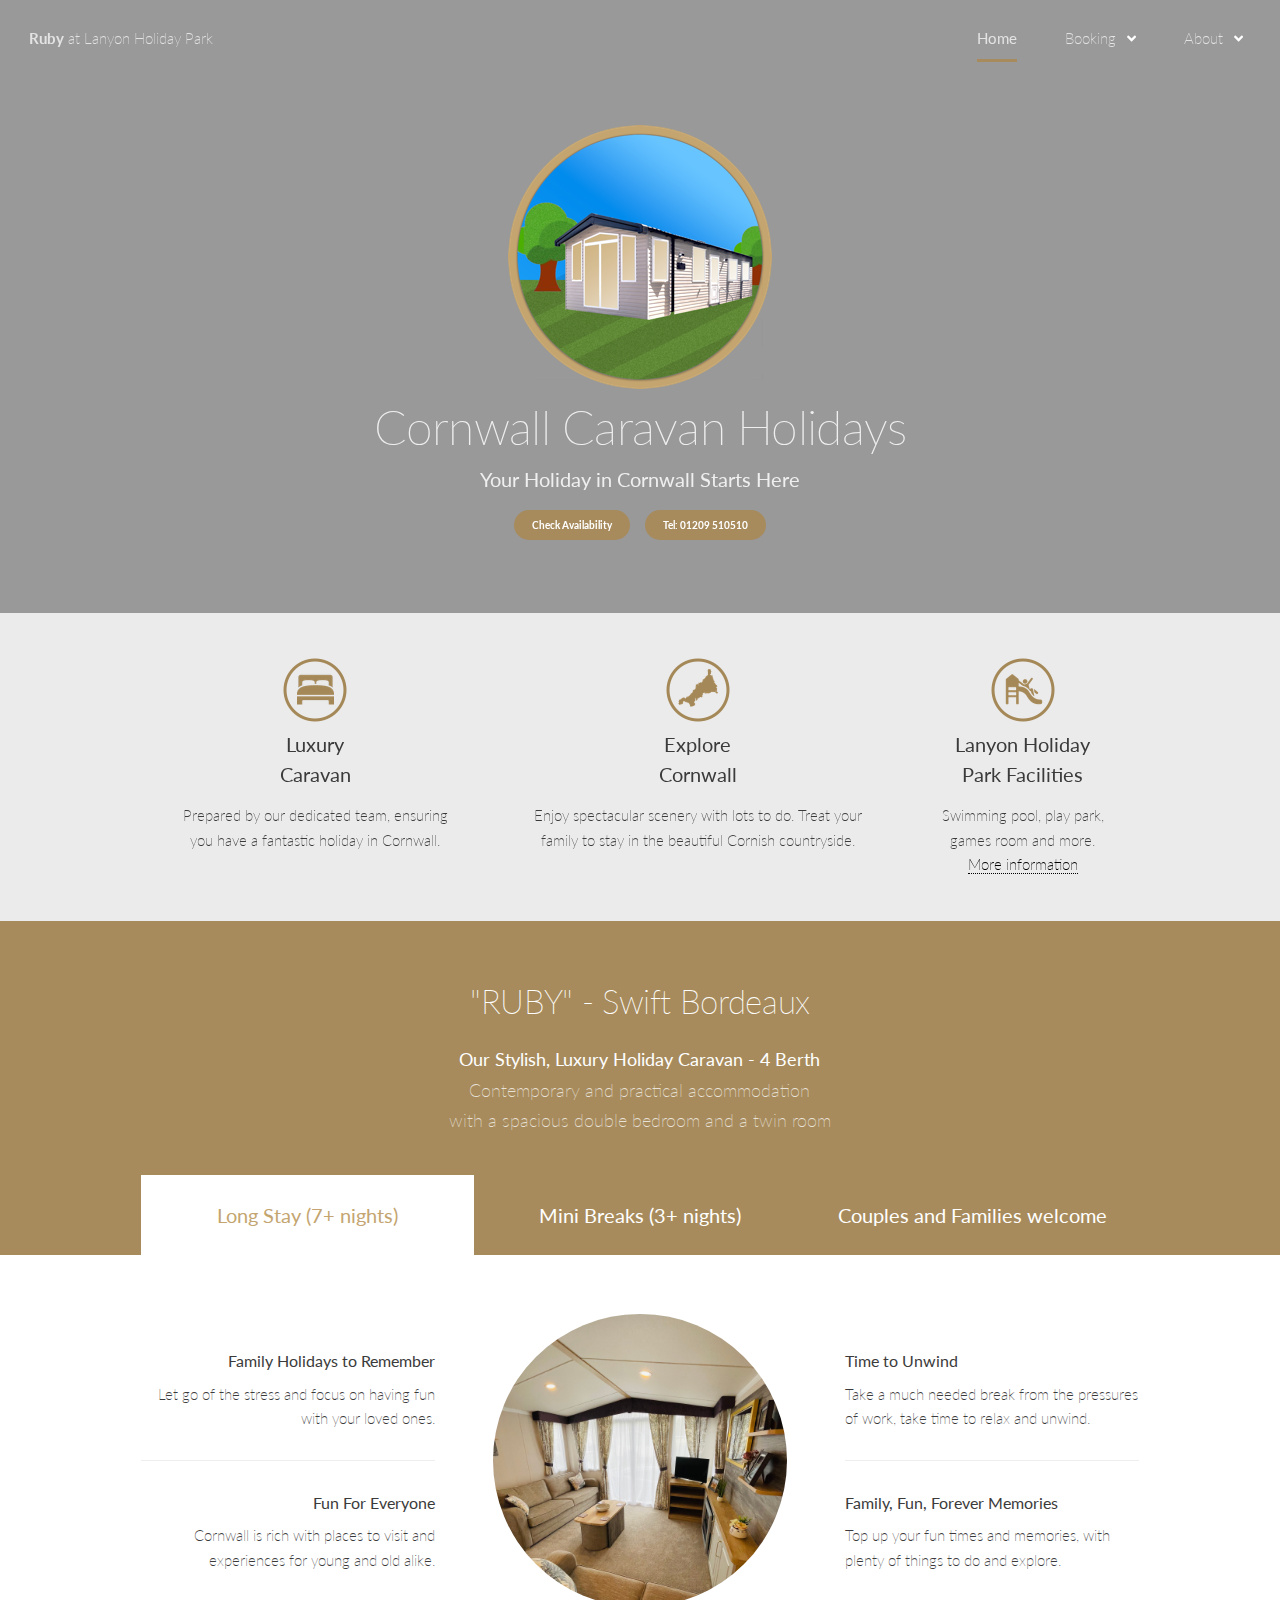
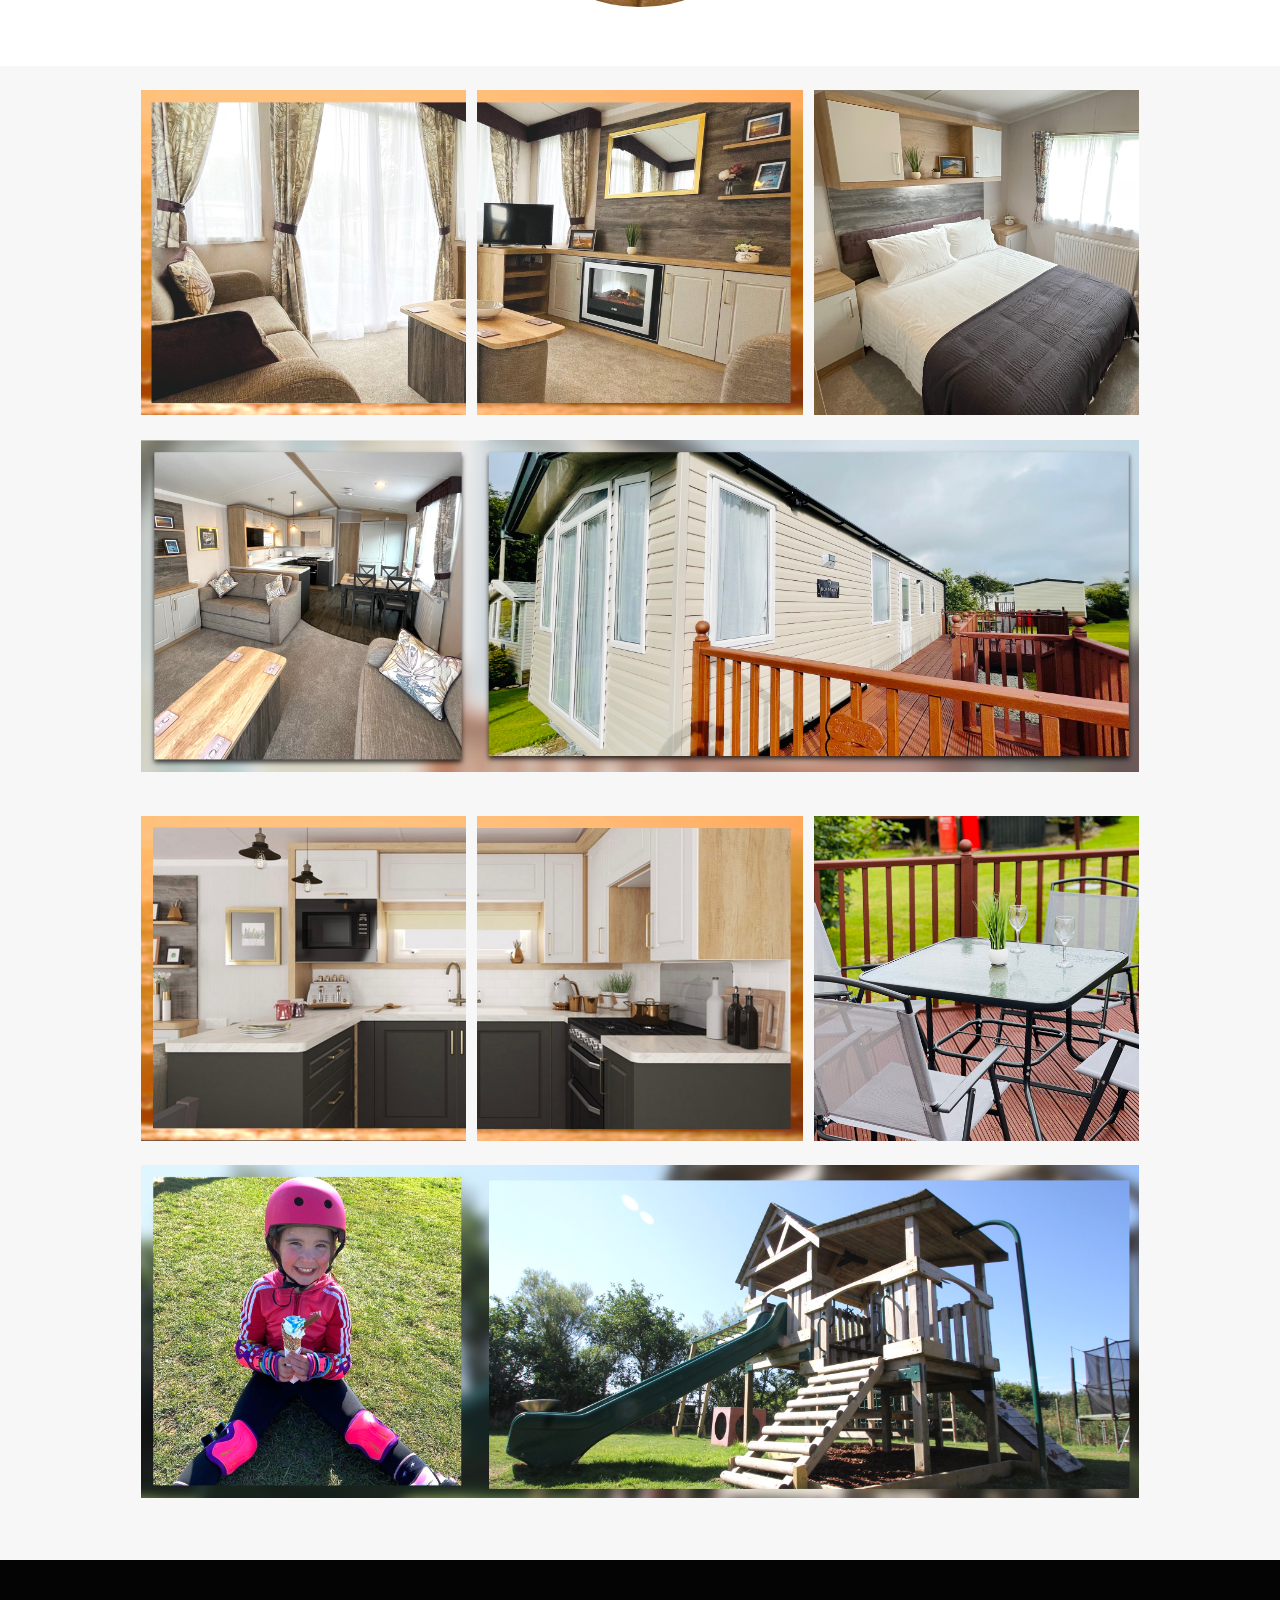
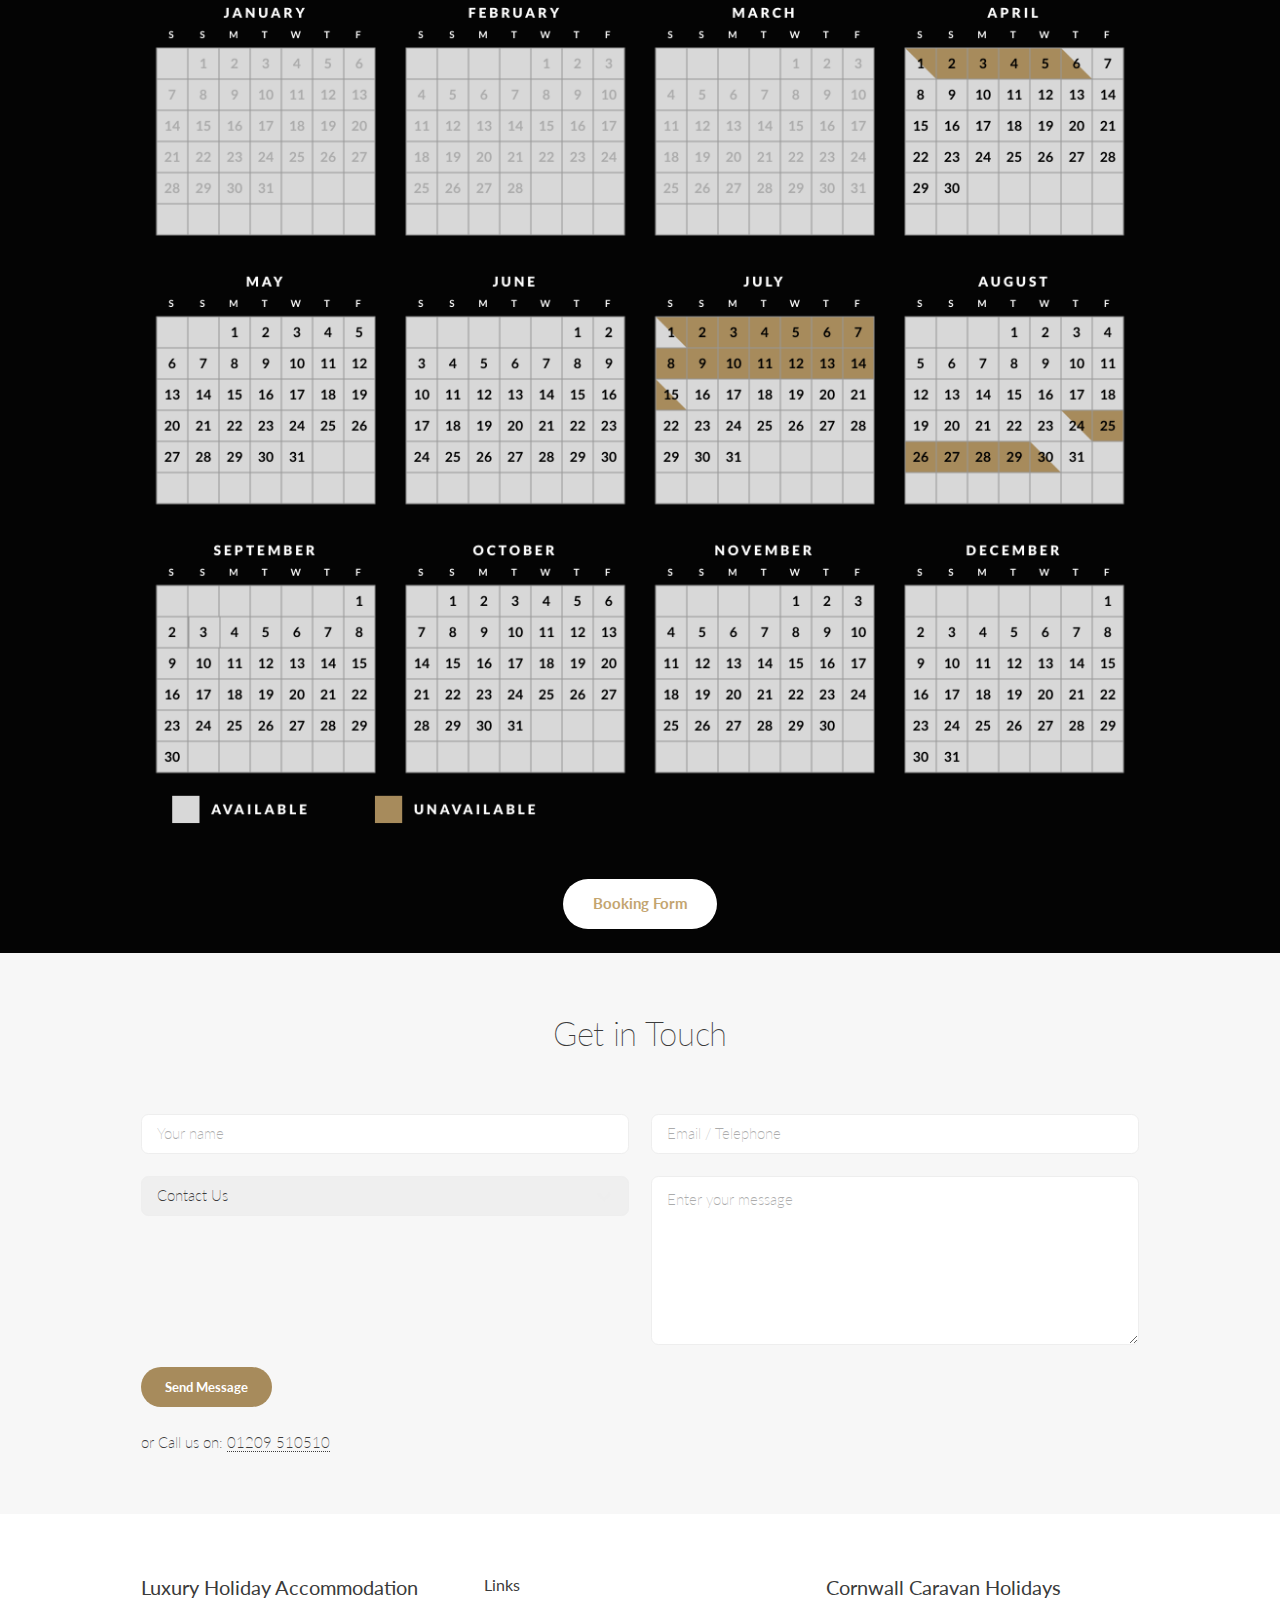
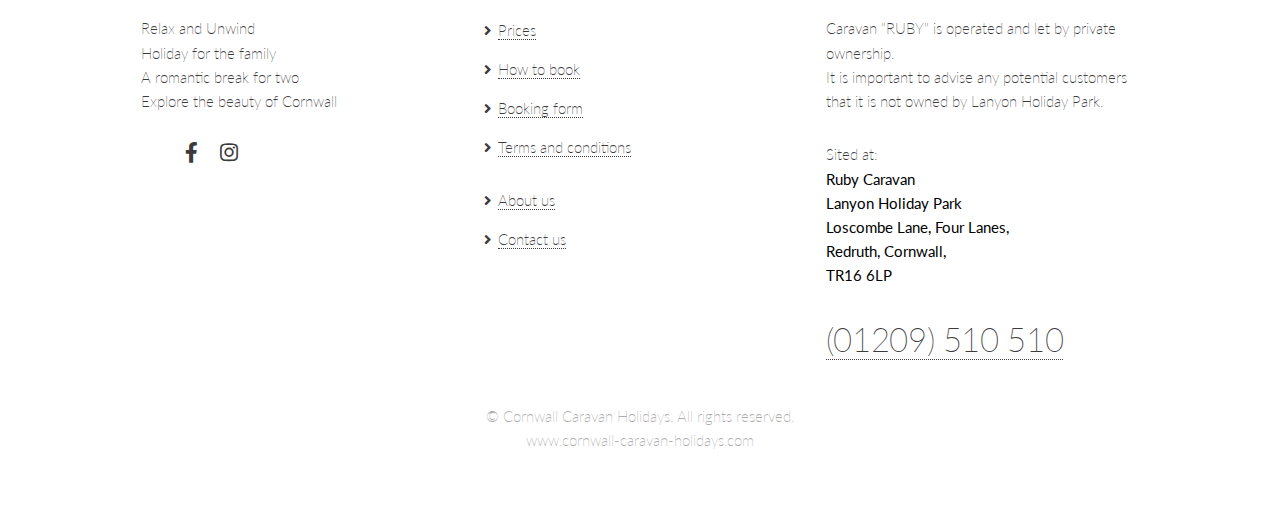
==== commit 09a8e970: "Updated calendar for 2023" ====
--- a/index.html
+++ b/index.html
@@ -205,7 +205,7 @@
 					<section id="availability" class="main accent2">
 						<div class="inner">
 							<div class="row gtr-50 gtr-uniform">
-								<div><span class="image fit"><img src="images/2022.png" alt="" /></span></div>
+								<div><span class="image fit"><img src="images/2023.png" alt="" /></span></div>
 							</div>
 						</div>
 
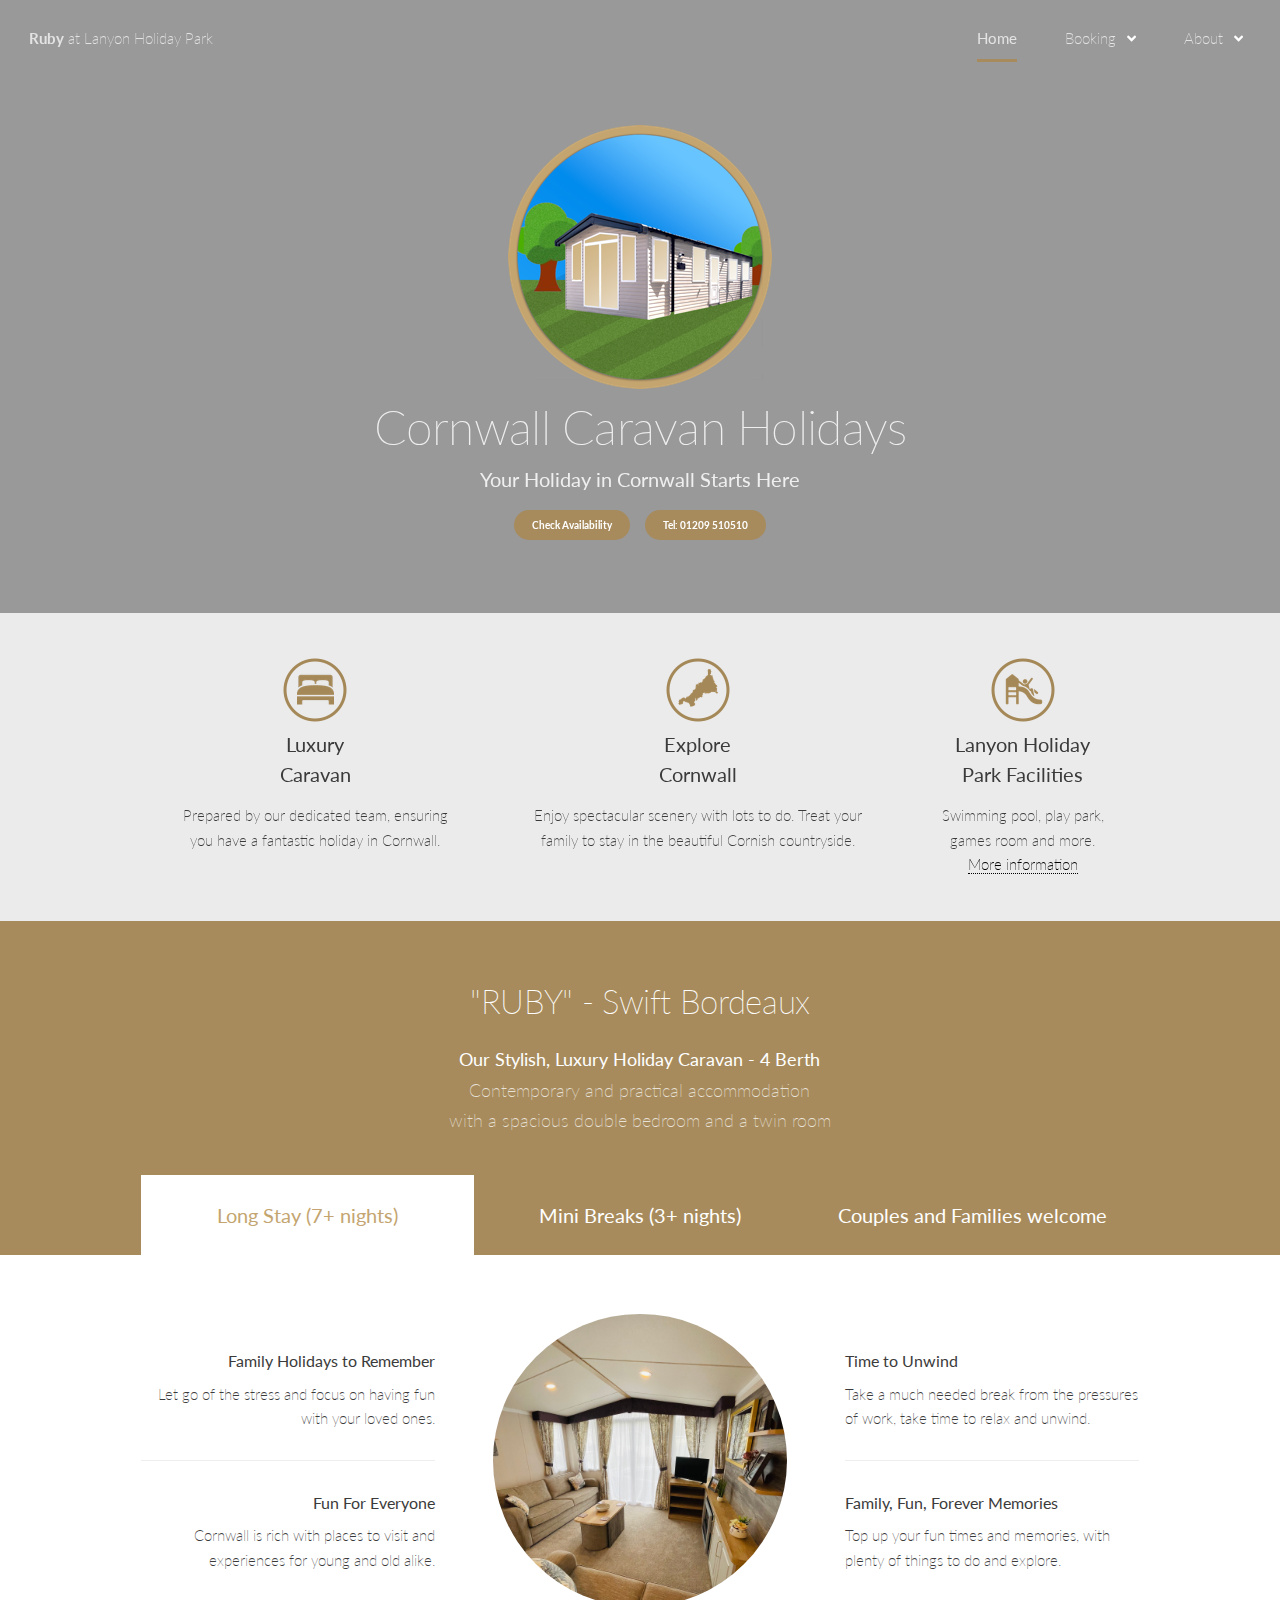
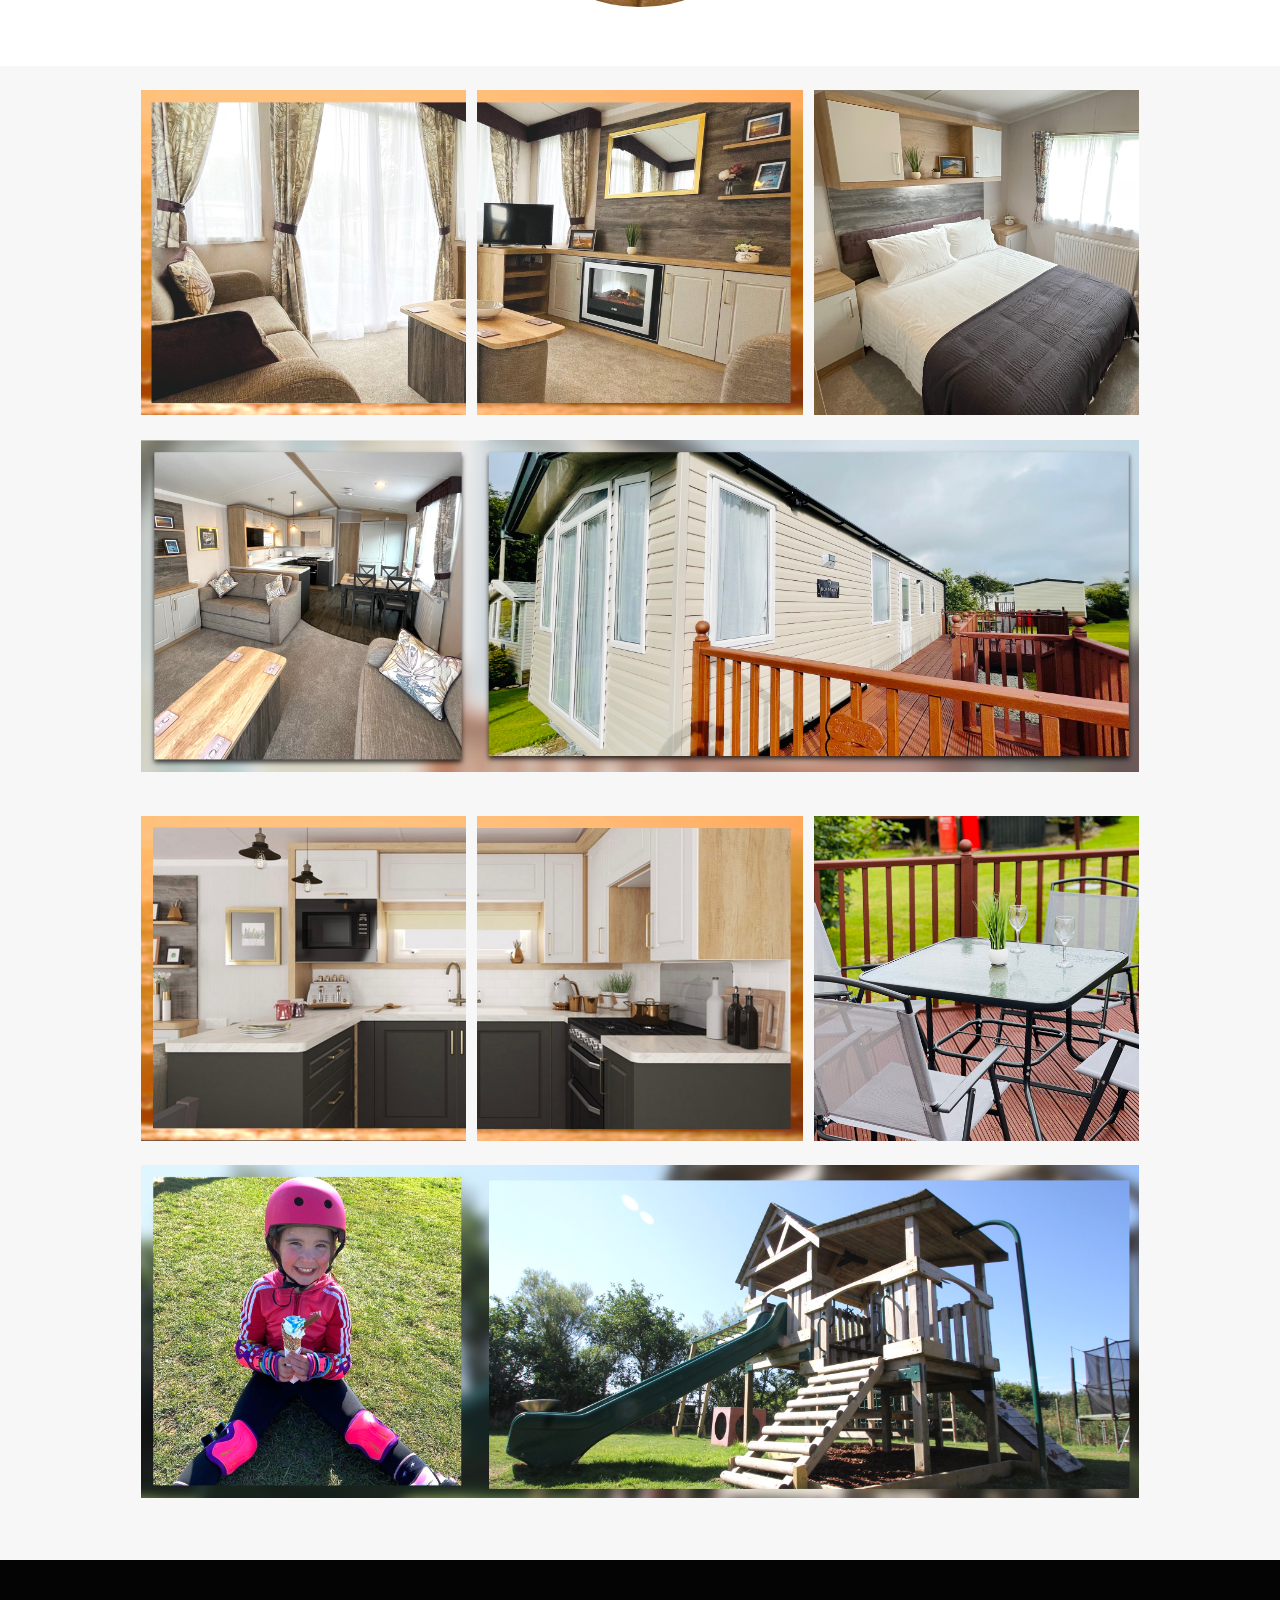
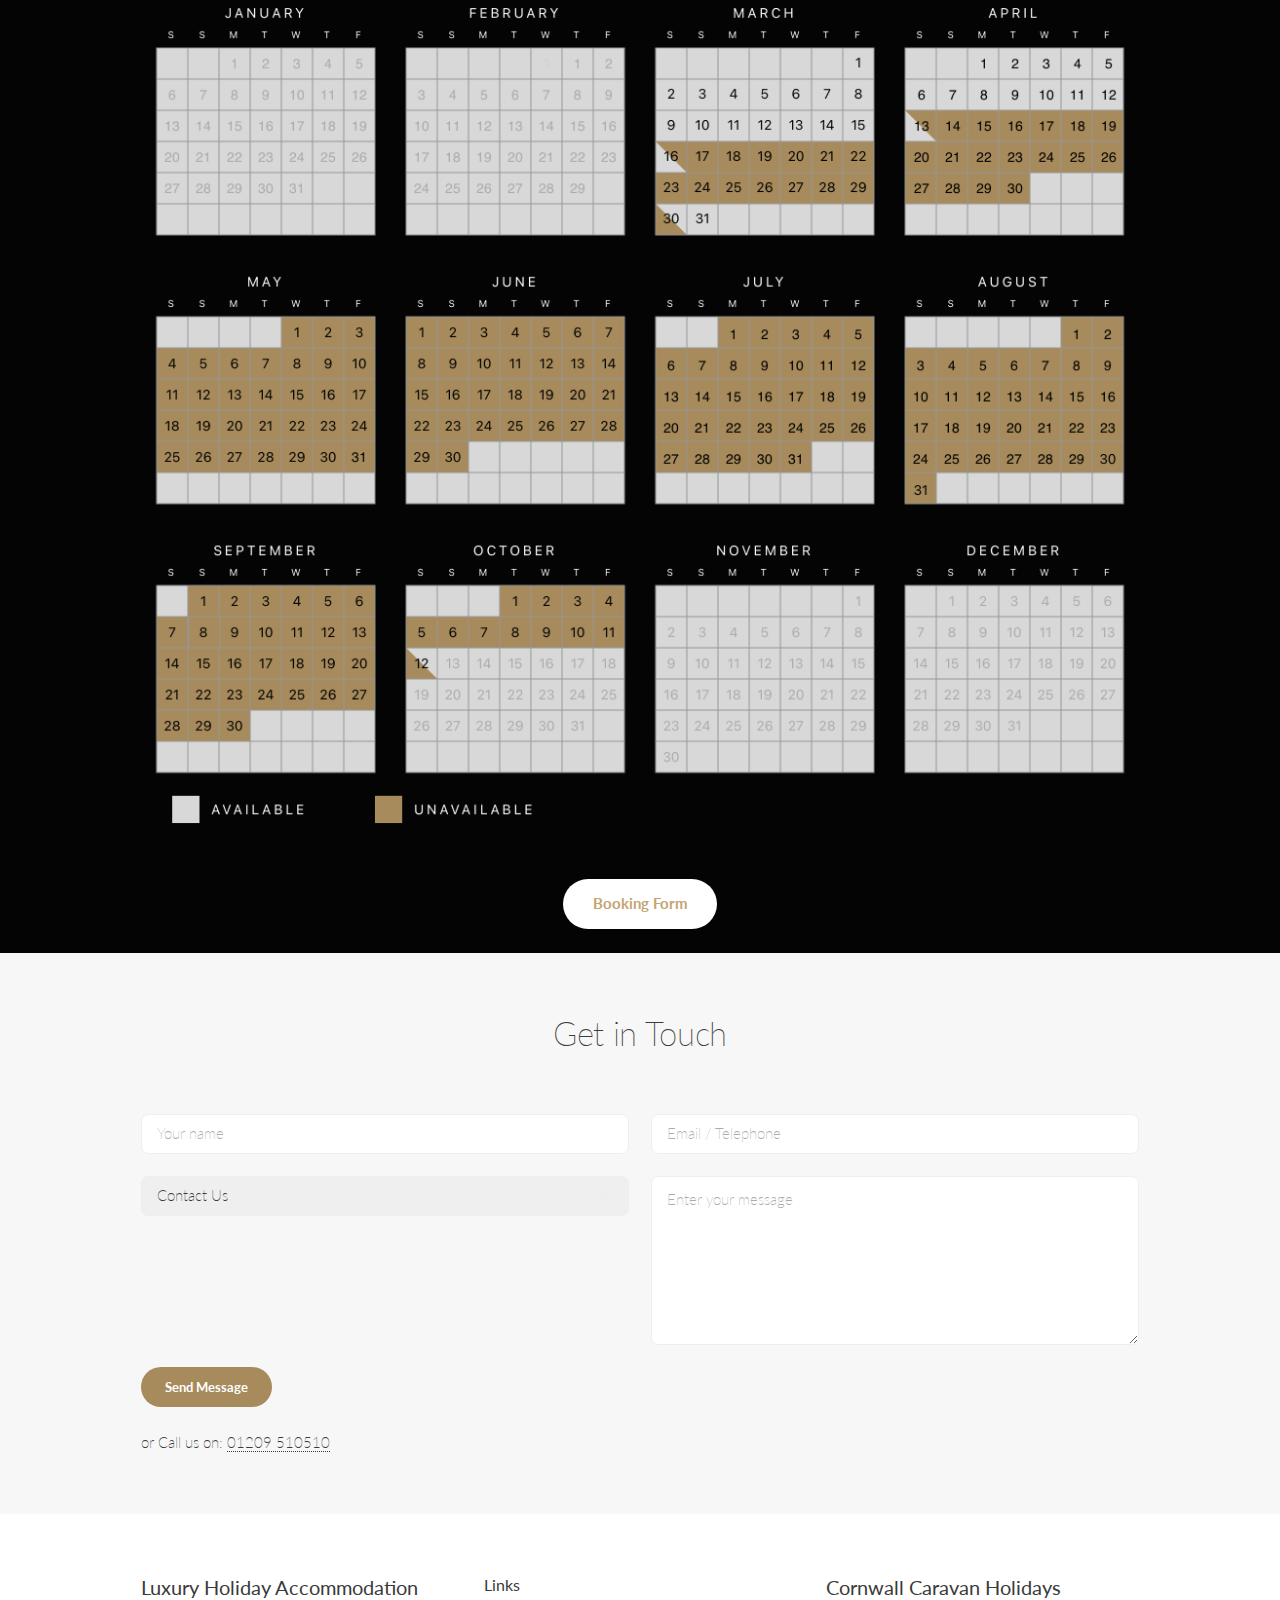
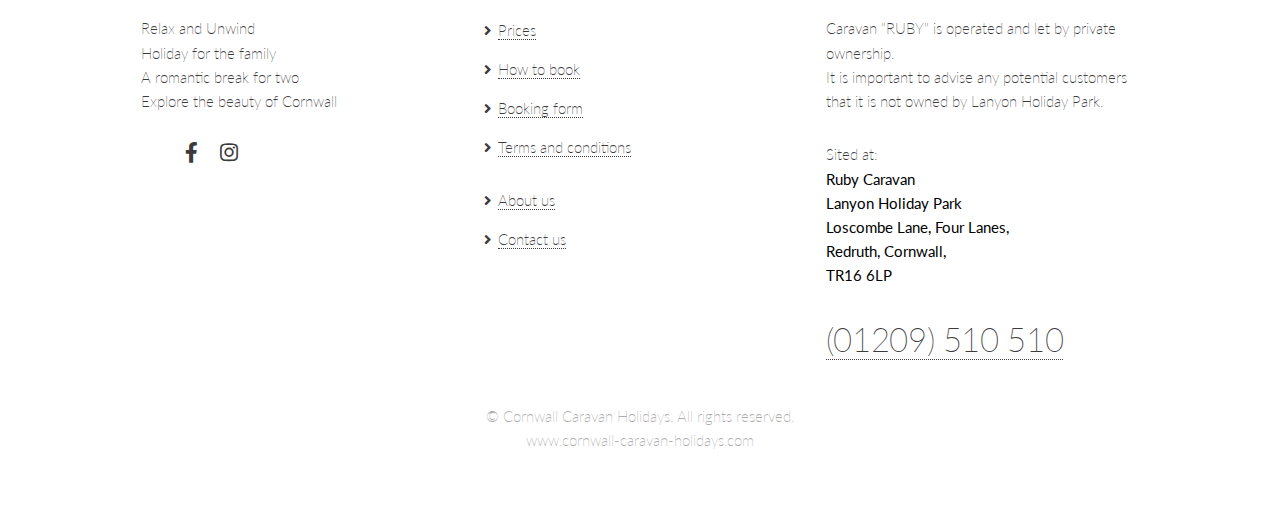
==== commit 494ea389: "Added 2024 calendar" ====
--- a/index.html
+++ b/index.html
@@ -205,7 +205,7 @@
 					<section id="availability" class="main accent2">
 						<div class="inner">
 							<div class="row gtr-50 gtr-uniform">
-								<div><span class="image fit"><img src="images/2023.png" alt="" /></span></div>
+								<div><span class="image fit"><img src="images/2024.png" alt="" /></span></div>
 							</div>
 						</div>
 
